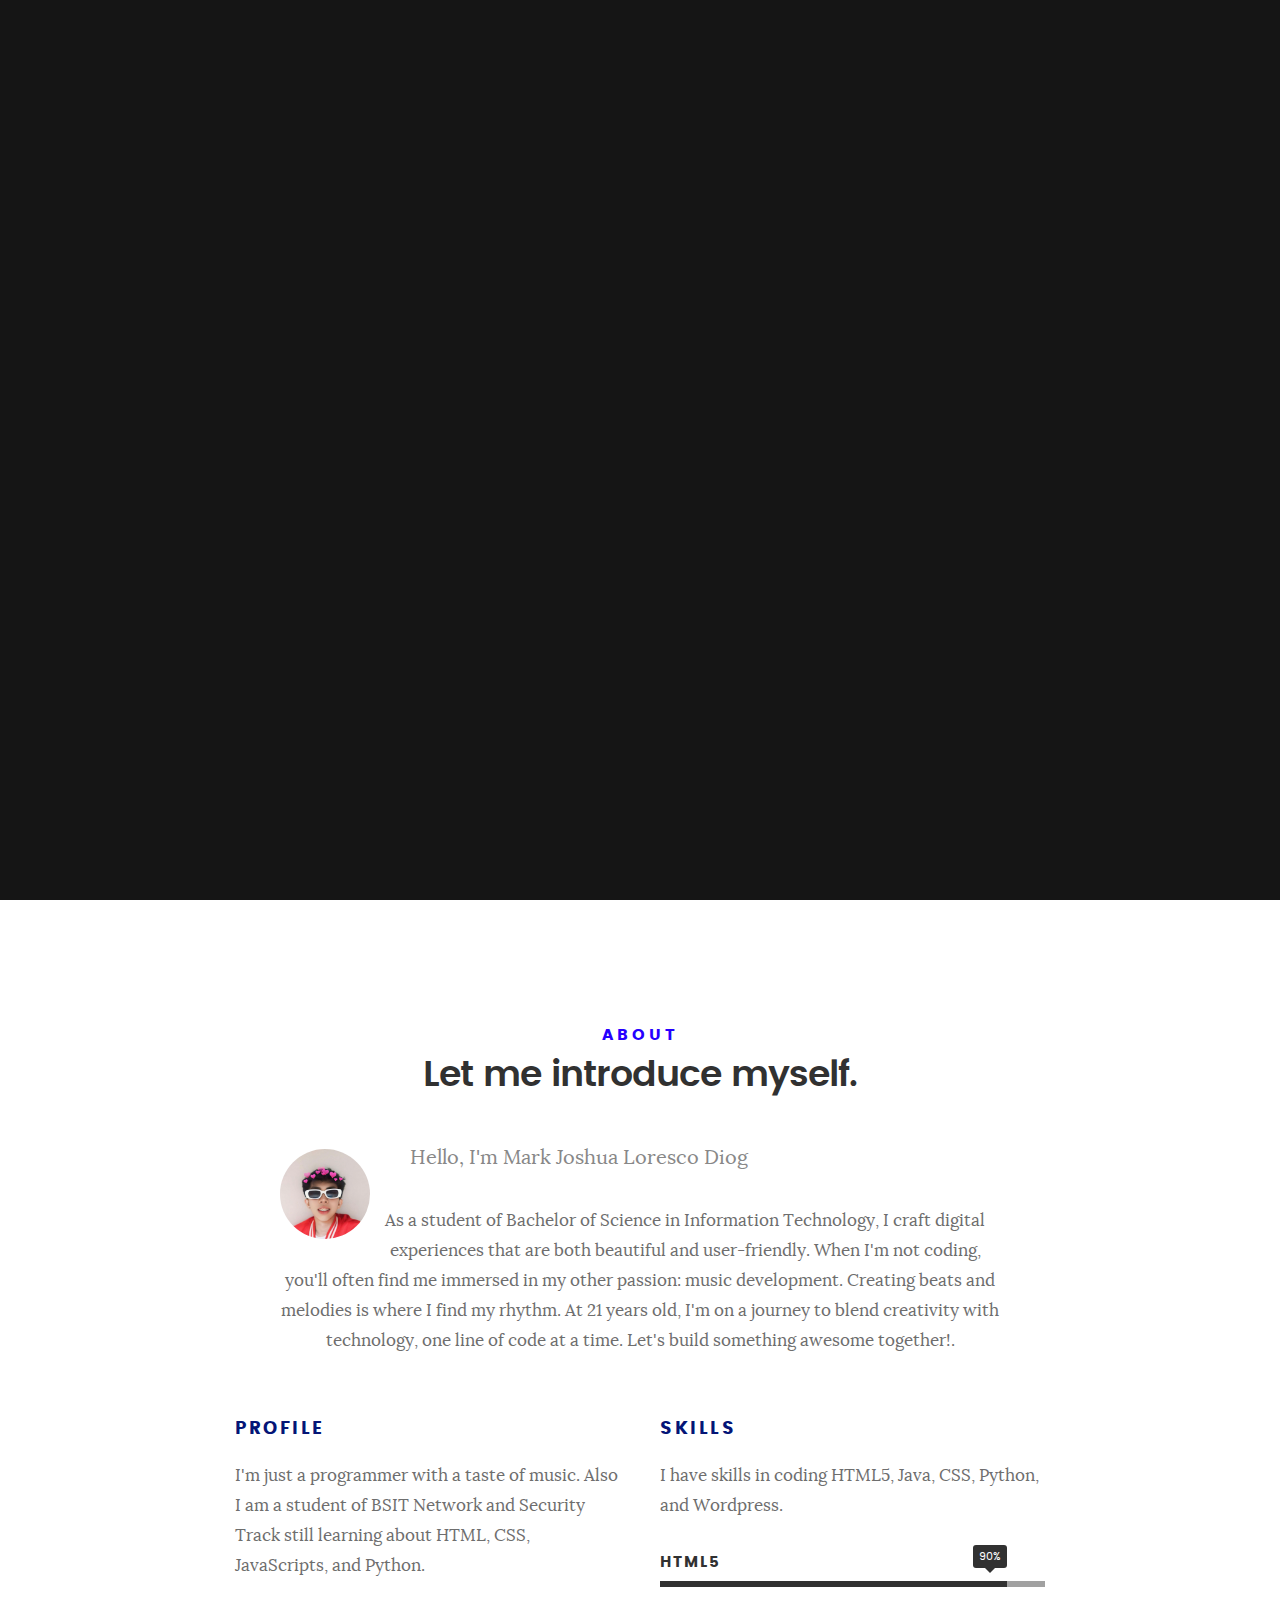
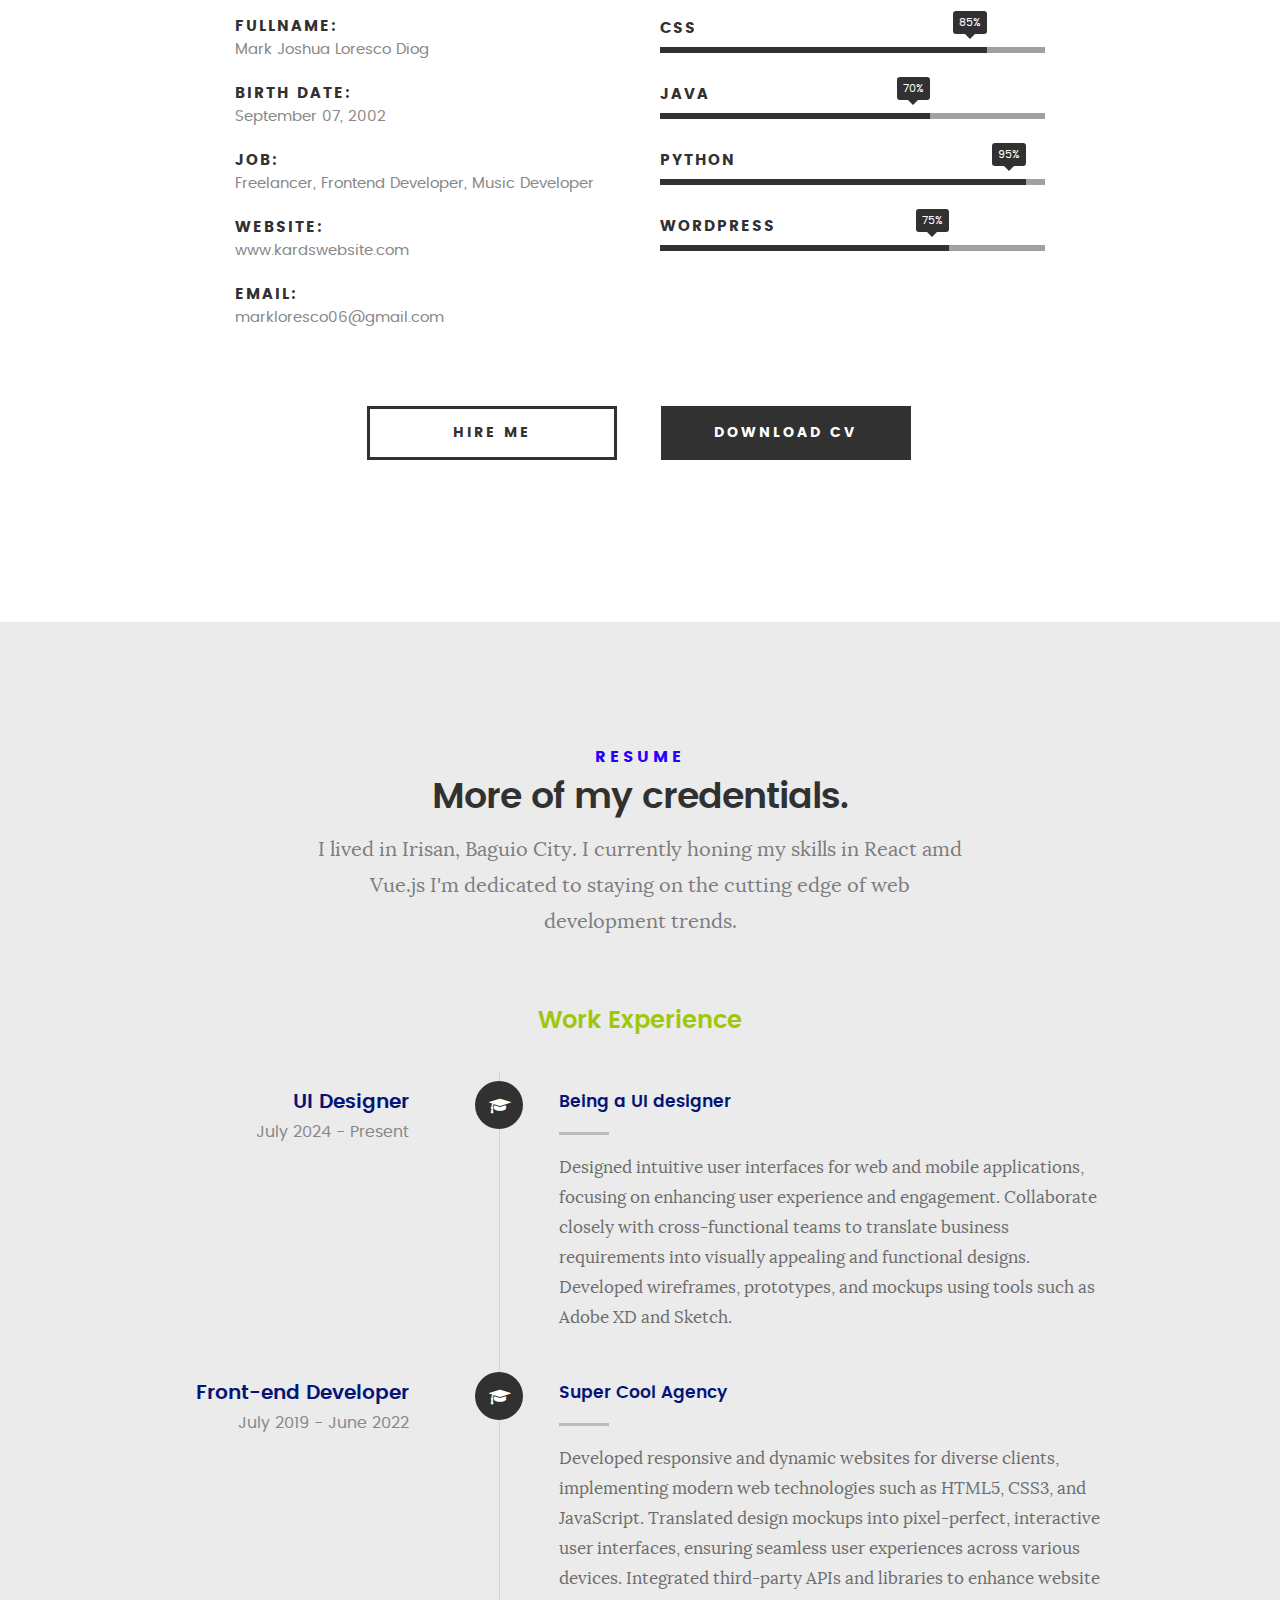
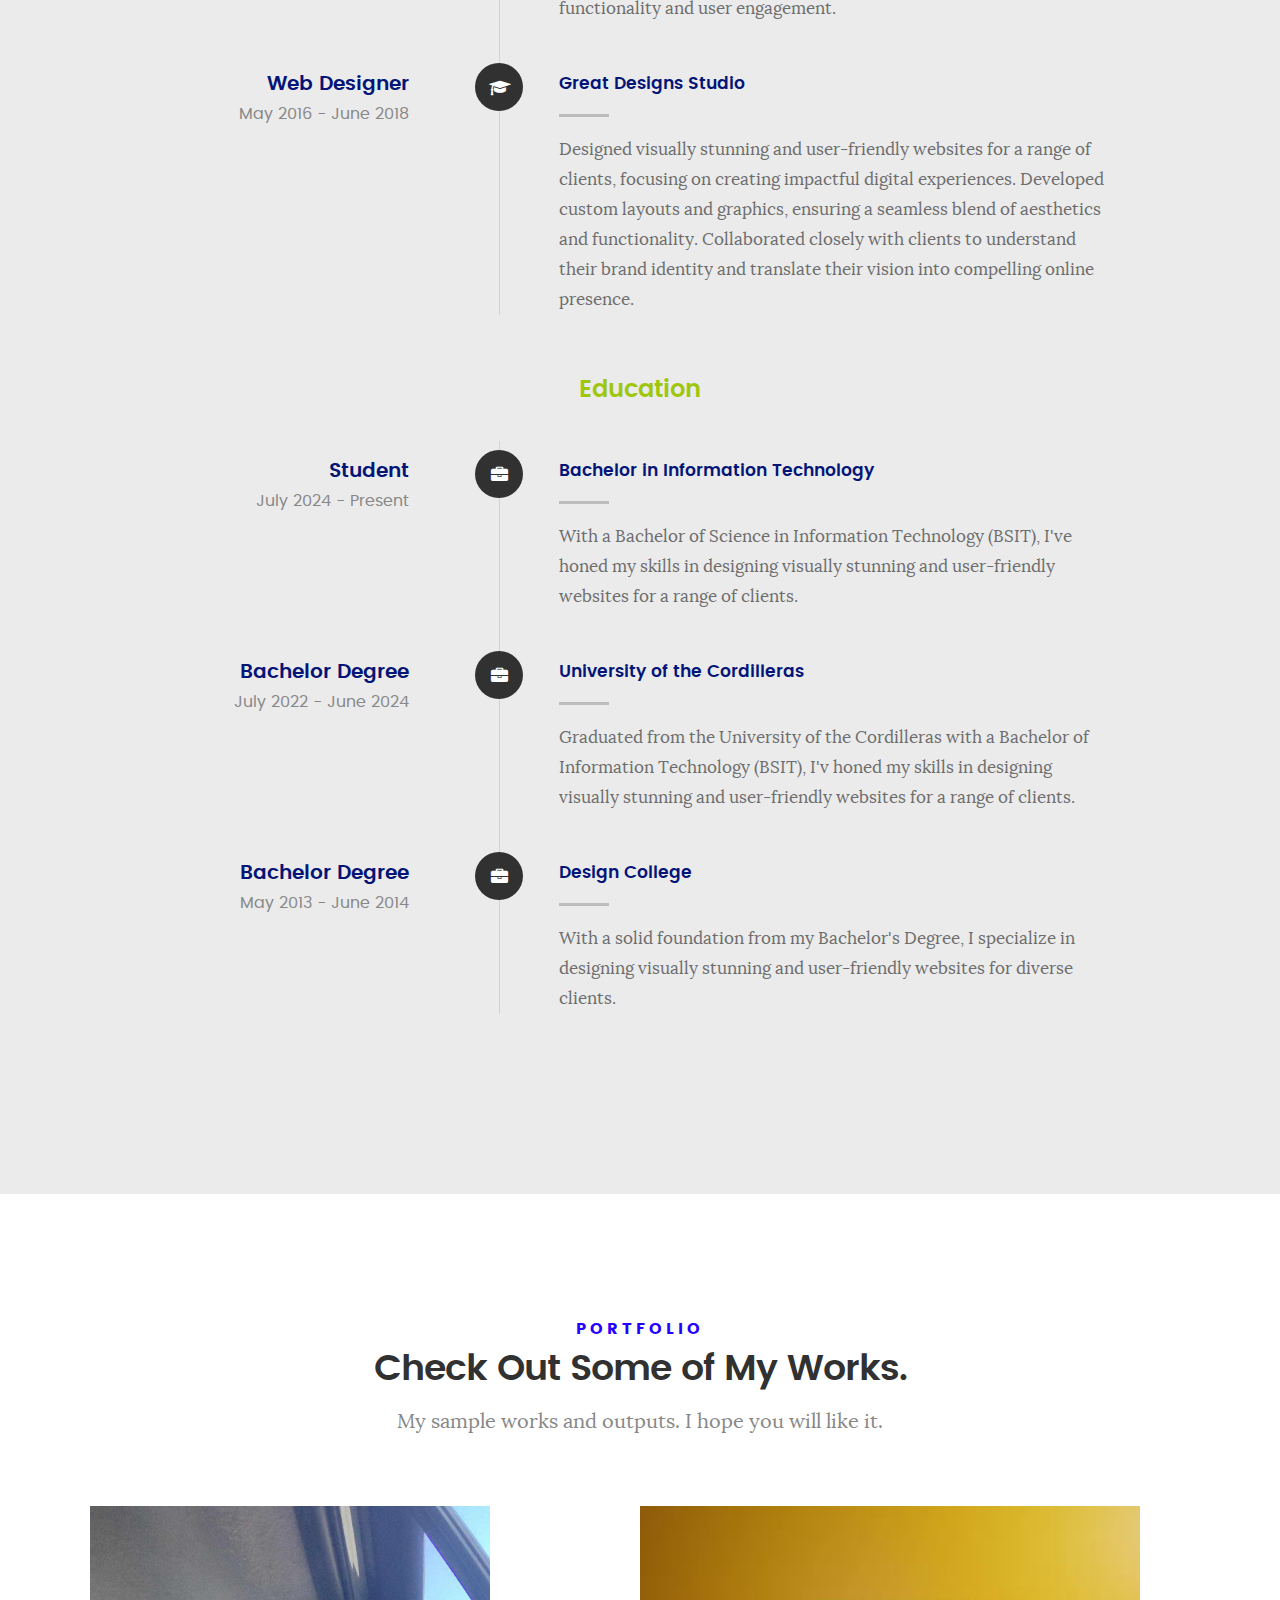
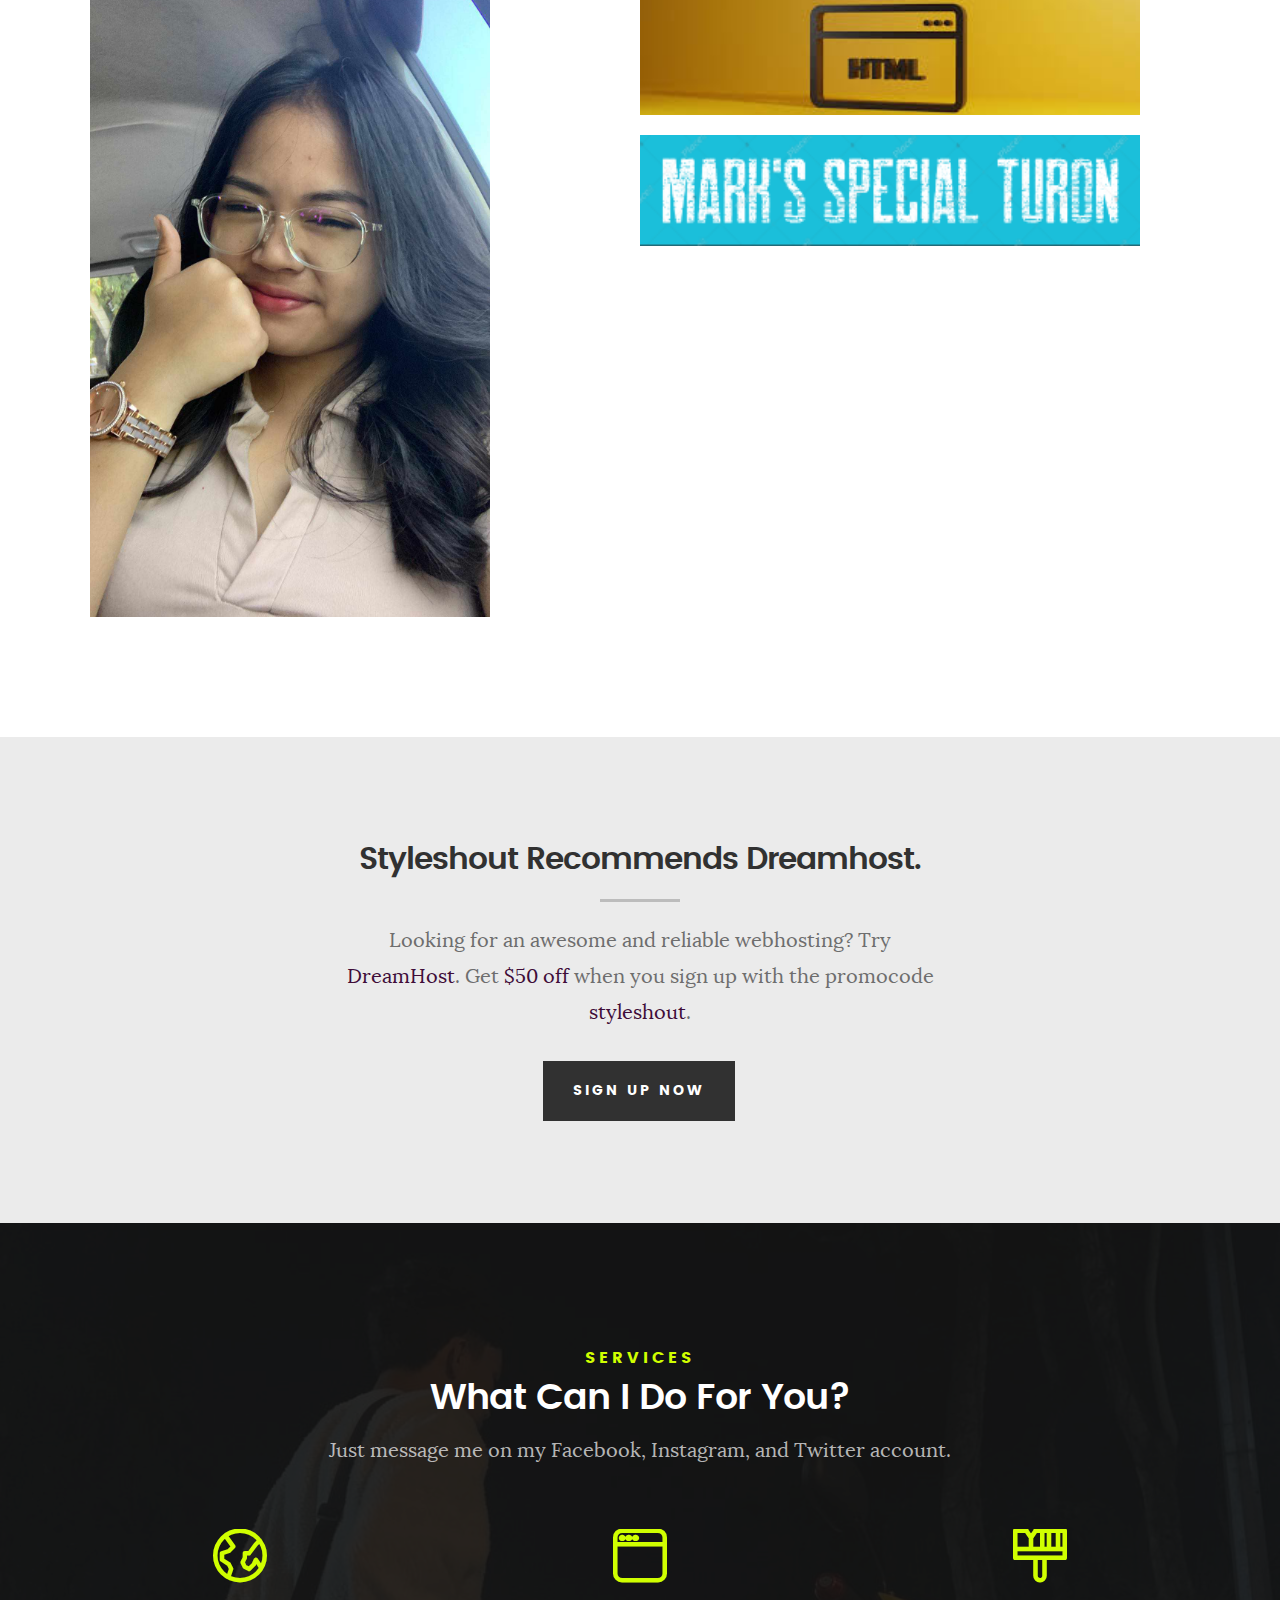
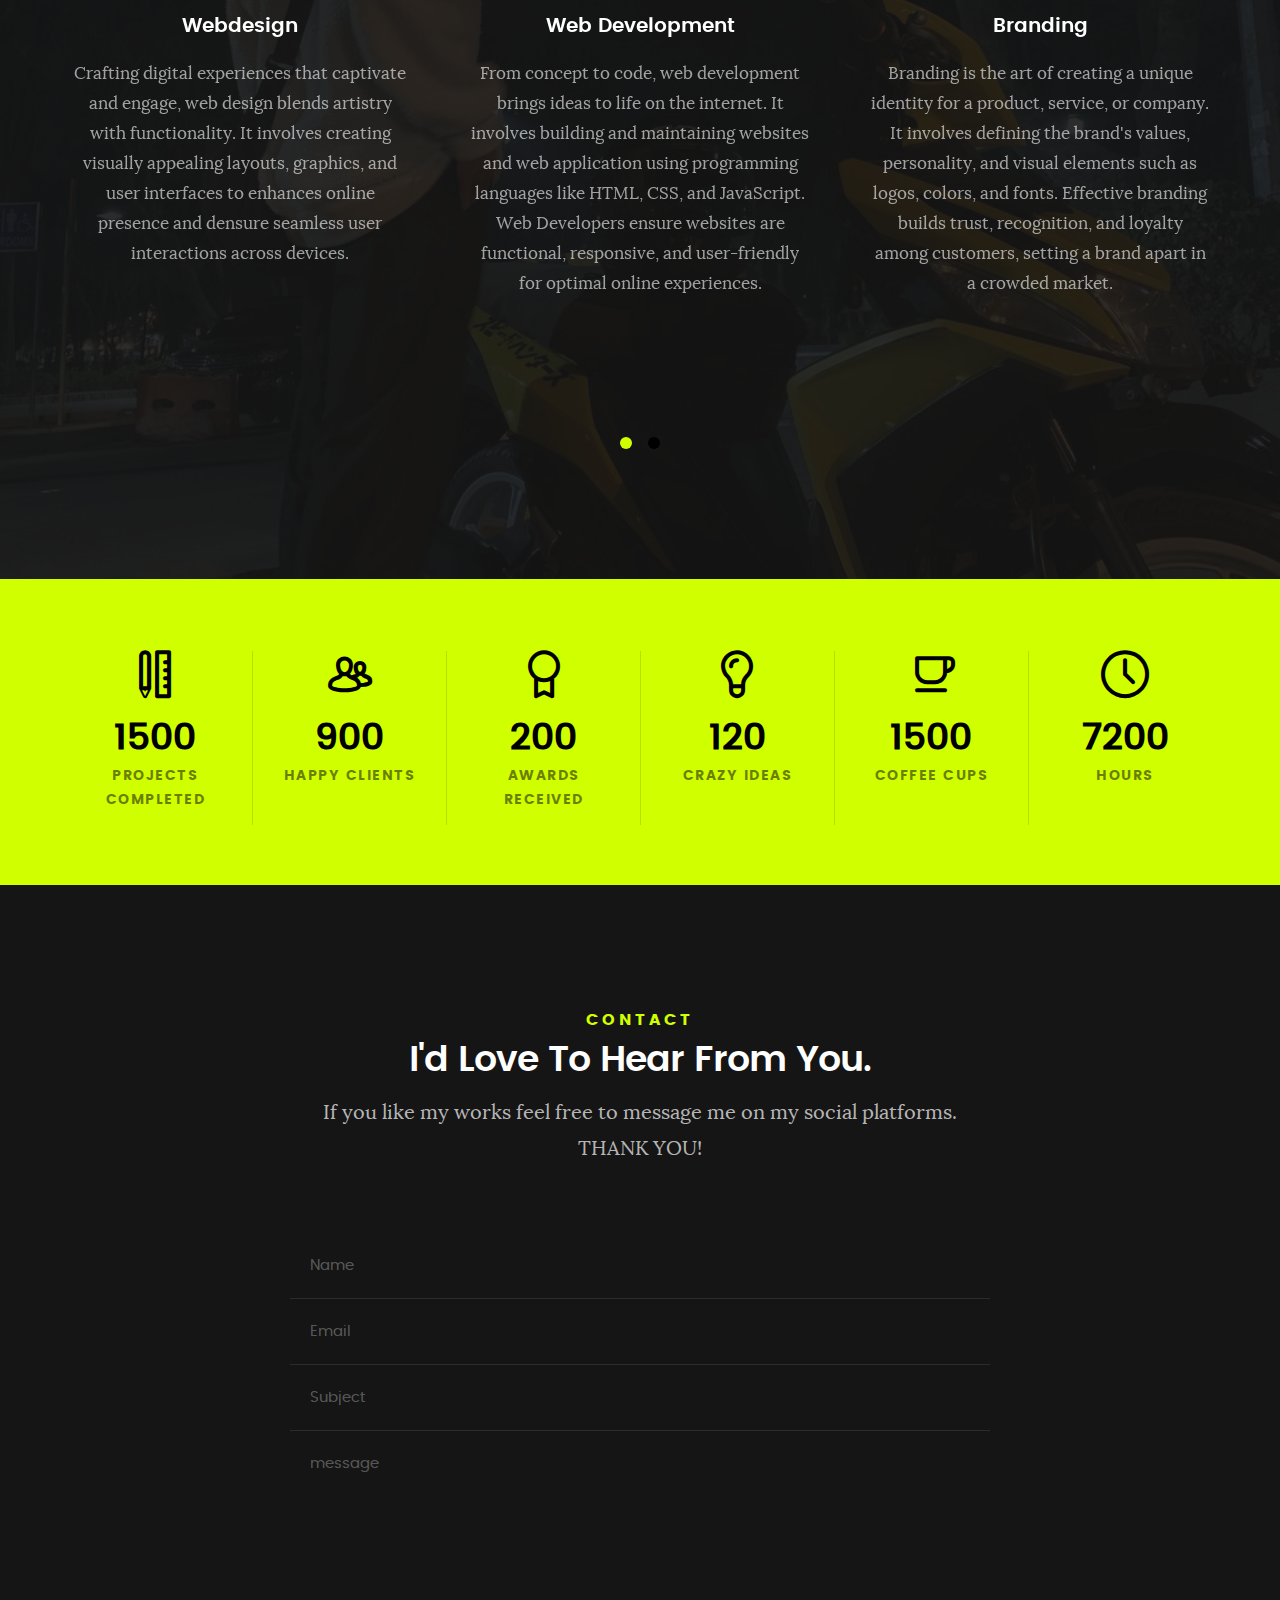
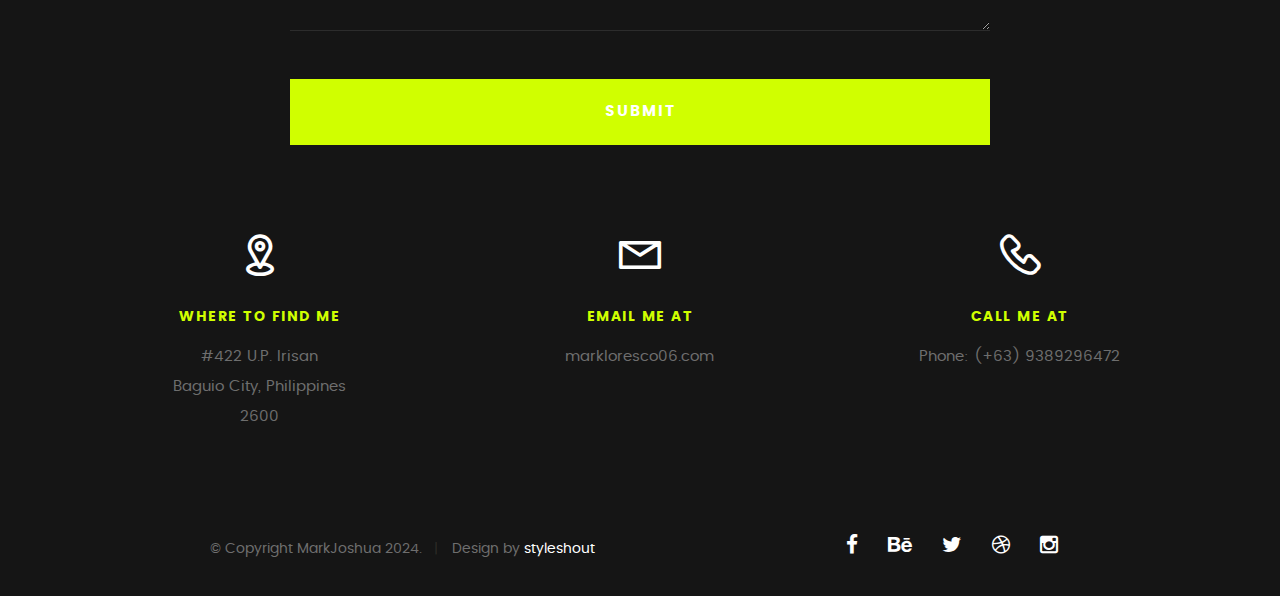
==== index.html @ c1052c38 "Final Project" ====
<!DOCTYPE html>
<!--[if IE 8 ]><html class="no-js oldie ie8" lang="en"> <![endif]-->
<!--[if IE 9 ]><html class="no-js oldie ie9" lang="en"> <![endif]-->
<!--[if (gte IE 9)|!(IE)]><!--><html class="no-js" lang="en"> <!--<![endif]-->
<head>

   <!--- basic page needs
   ================================================== -->
   <meta charset="utf-8">
	<title>Titulo</title>
	<meta name="description" content="">  
	<meta name="author" content="">

   <!-- mobile specific metas
   ================================================== -->
	<meta name="viewport" content="width=device-width, initial-scale=1, maximum-scale=1">

 	<!-- CSS
   ================================================== -->
   <link rel="stylesheet" href="css/base.css">  
   <link rel="stylesheet" href="css/main.css">
   <link rel="stylesheet" href="css/vendor.css">     

   <!-- script
   ================================================== -->   
	<script src="js/modernizr.js"></script>
	<script src="js/pace.min.js"></script>

   <!-- favicons
	================================================== -->
	<link rel="icon" type="image/png" href="favicon.png">

</head>

<body id="top">

	<!-- header 
   ================================================== -->
   <header>   	
   	<div class="row">

   		<div class="top-bar">
   			<a class="menu-toggle" href="#"><span>Menu</span></a>

	   		<div class="logo">
		         <a href="index.html">MarkOfficial </a>
		      </div>		      

		   	<nav id="main-nav-wrap">
					<ul class="main-navigation">
						<li class="current"><a class="smoothscroll"  href="#intro" title="">Home</a></li>
						<li><a class="smoothscroll"  href="#about" title="">About</a></li>
						<li><a class="smoothscroll"  href="#resume" title="">Resume</a></li>
						<li><a class="smoothscroll"  href="#portfolio" title="">Portfolio</a></li>
						<li><a class="smoothscroll"  href="#services" title="">Services</a></li>					
						<li><a class="smoothscroll"  href="#contact" title="">Contact</a></li>	
							
					</ul>
				</nav>    		
   		</div> <!-- /top-bar --> 
   		
   	</div> <!-- /row --> 		
   </header> <!-- /header -->

	<!-- intro section
   ================================================== -->
   <section id="intro">   

   	<div class="intro-overlay"></div>	

   	<div class="intro-content">
   		<div class="row">

   			<div class="col-twelve">

	   			<h5>Wazzup, World.</h5>
	   			<h1>I'm Mark Joshua Loresco Diog.</h1>

	   			<p class="intro-position">
	   				<span>Bachelor of Science in Information Technology</span>
	   				<span>Network and Security Track</span> 
					<span>Music Developer</span>
	   			</p>

	   			<a class="button stroke smoothscroll" href="#about" title="">More About Me</a>

	   		</div>  
   			
   		</div>   		 		
   	</div> <!-- /intro-content --> 

   	<ul class="intro-social">        
         <li><a href="#"><i class="fa fa-facebook"></i></a></li>
         <li><a href="#"><i class="fa fa-behance"></i></a></li>
         <li><a href="#"><i class="fa fa-twitter"></i></a></li>
         <li><a href="#"><i class="fa fa-dribbble"></i></a></li>
         <li><a href="#"><i class="fa fa-instagram"></i></a></li>
      </ul> <!-- /intro-social -->      	

   </section> <!-- /intro -->


   <!-- about section
   ================================================== -->
   <section id="about">  

   	<div class="row section-intro">
   		<div class="col-twelve">

   			<h5>About</h5>
   			<h1>Let me introduce myself.</h1>

   			<div class="intro-info">

   				<img src="images/portfolio/modals/MarkDiog.jpg" alt="MarkDiog">

   				<p class="lead">Hello, I'm Mark Joshua Loresco Diog
					<p>As a student of Bachelor of Science in Information Technology, I craft digital experiences that are both beautiful and user-friendly.
						When I'm not coding, you'll often find me immersed in my other passion: music development. Creating beats and melodies is where I find my rhythm.
						At 21 years old, I'm on a journey to blend creativity with technology, one line of code at a time.
						Let's build something awesome together!.

					</p>
				</p>
   			</div>   			

   		</div>   		
   	</div> <!-- /section-intro -->

   	<div class="row about-content">

   		<div class="col-six tab-full">

   			<h3>Profile</h3>
   			<p>I'm just a programmer with a taste of music. 
				Also I am a student of BSIT Network and Security Track 
				still learning about HTML, CSS, JavaScripts, and Python.</p>

   			<ul class="info-list">
   				<li>
   					<strong>Fullname:</strong>
   					<span>Mark Joshua Loresco Diog</span>
   				</li>
   				<li>
   					<strong>Birth Date:</strong>
   					<span>September 07, 2002</span>
   				</li>
   				<li>
   					<strong>Job:</strong>
   					<span>Freelancer, Frontend Developer, Music Developer</span>
   				</li>
   				<li>
   					<strong>Website:</strong>
   					<span>www.kardswebsite.com</span>
   				</li>
   				<li>
   					<strong>Email:</strong>
   					<span>markloresco06@gmail.com</span>
   				</li>

   			</ul> <!-- /info-list -->

   		</div>

   		<div class="col-six tab-full">

   			<h3>Skills</h3>
   			<p>I have skills in coding HTML5, Java, CSS, Python, and Wordpress.</p>

				<ul class="skill-bars">
				   <li>
				   	<div class="progress percent90"><span>90%</span></div>
				   	<strong>HTML5</strong>
				   </li>
				   <li>
				   	<div class="progress percent85"><span>85%</span></div>
				   	<strong>CSS</strong>
				   </li>
				   <li>
				   	<div class="progress percent70"><span>70%</span></div>
				   	<strong>Java</strong>
				   </li>
				   <li>
				   	<div class="progress percent95"><span>95%</span></div>
				   	<strong>Python</strong>
				   </li>
				   <li>

				   	<div class="progress percent75"><span>75%</span></div>
				   	<strong>Wordpress</strong>
				   </li>
      
				</ul> <!-- /skill-bars -->		

   		</div>

   	</div>

   	<div class="row button-section">
   		<div class="col-twelve">
   			<a href="#contact" title="Hire Me" class="button stroke smoothscroll">Hire Me</a>
   			<a href="#" title="Download CV" class="button button-primary">Download CV</a>
   		</div>   		
   	</div>

   </section> <!-- /process-->    


   <!-- resume Section
   ================================================== -->
	<section id="resume" class="grey-section">

		<div class="row section-intro">
   		<div class="col-twelve">

   			<h5>Resume</h5>
   			<h1>More of my credentials.</h1>

   			<p class="lead">I lived in Irisan, Baguio City. I currently honing my skills in React amd Vue.js I'm dedicated to staying on the cutting edge of web development trends.
				
			</p>

   		</div>   		
   	</div> <!-- /section-intro--> 

   	<div class="row resume-timeline">

   		<div class="col-twelve resume-header">

   			<h2>Work Experience</h2>

   		</div> <!-- /resume-header -->

   		<div class="col-twelve">

   			<div class="timeline-wrap">

   				<div class="timeline-block">

	   				<div class="timeline-ico">
	   					<i class="fa fa-graduation-cap"></i>
	   				</div>

	   				<div class="timeline-header">
	   					<h3>UI Designer</h3>
	   					<p>July 2024 - Present</p>
	   				</div>

	   				<div class="timeline-content">
	   					<h4>Being a UI designer</h4>
	   					<p>Designed intuitive user interfaces for web and mobile applications, focusing on enhancing user experience and engagement.
							Collaborate closely with cross-functional teams to translate business requirements into visually appealing and functional designs.
							Developed wireframes, prototypes, and mockups using tools such as Adobe XD and Sketch.
						</p>
	   				</div>

	   			</div> <!-- /timeline-block -->

	   			<div class="timeline-block">

	   				<div class="timeline-ico">
	   					<i class="fa fa-graduation-cap"></i>
	   				</div>

	   				<div class="timeline-header">
	   					<h3>Front-end Developer</h3>
	   					<p>July 2019 - June 2022</p>
	   				</div>

	   				<div class="timeline-content">
	   					<h4>Super Cool Agency</h4>
	   					<p>Developed responsive and dynamic websites for diverse clients, implementing modern web technologies such as HTML5, CSS3, and JavaScript.
							Translated design mockups into pixel-perfect, interactive user interfaces, ensuring seamless user experiences across various devices.
							Integrated third-party APIs and libraries to enhance website functionality and user engagement.
						</p>
	   				</div>

	   			</div> <!-- /timeline-block -->

	   			<div class="timeline-block">

	   				<div class="timeline-ico">
	   					<i class="fa fa-graduation-cap"></i>
	   				</div>

	   				<div class="timeline-header">
	   					<h3>Web Designer</h3>
	   					<p>May 2016 - June 2018</p>
	   				</div>

	   				<div class="timeline-content">
	   					<h4>Great Designs Studio</h4>
	   					<p>Designed visually stunning and user-friendly websites for a range of clients, focusing on creating impactful digital experiences.
							Developed custom layouts and graphics, ensuring a seamless blend of aesthetics and functionality.
							Collaborated closely with clients to understand their brand identity and translate their vision into compelling online presence.
						</p>
	   				</div>

	   			</div> <!-- /timeline-block -->

   			</div> <!-- /timeline-wrap -->   			

   		</div> <!-- /col-twelve -->
   		
   	</div> <!-- /resume-timeline -->
   	
   	<div class="row resume-timeline">

   		<div class="col-twelve resume-header">

   			<h2>Education</h2>

   		</div> <!-- /resume-header -->

   		<div class="col-twelve">

   			<div class="timeline-wrap">

   				<div class="timeline-block">

	   				<div class="timeline-ico">
	   					<i class="fa fa-briefcase"></i>
	   				</div>

	   				<div class="timeline-header">
	   					<h3>Student</h3>
	   					<p>July 2024 - Present</p>
	   				</div>

	   				<div class="timeline-content">
	   					<h4>Bachelor in Information Technology</h4>
	   					<p>With a Bachelor of Science in Information Technology (BSIT), I've honed my skills in designing visually stunning and user-friendly websites for a range of clients.
						</p>
	   				</div>

	   			</div> <!-- /timeline-block -->

	   			<div class="timeline-block">

	   				<div class="timeline-ico">
	   					<i class="fa fa-briefcase"></i>
	   				</div>

	   				<div class="timeline-header">
	   					<h3>Bachelor Degree</h3>
	   					<p>July 2022 - June 2024</p>
	   				</div>

	   				<div class="timeline-content">
	   					<h4>University of the Cordilleras</h4>
	   					<p>Graduated from the University of the Cordilleras with a Bachelor of Information Technology (BSIT), I'v honed my skills in designing visually stunning and user-friendly websites for a range of clients.</p>
	   				</div>

	   			</div> <!-- /timeline-block -->

	   			<div class="timeline-block">

	   				<div class="timeline-ico">
	   					<i class="fa fa-briefcase"></i>
	   				</div>

	   				<div class="timeline-header">
	   					<h3>Bachelor Degree</h3>
	   					<p>May 2013 - June 2014</p>
	   				</div>

	   				<div class="timeline-content">
	   					<h4>Design College</h4>
	   					<p>With a solid foundation from my Bachelor's Degree, I specialize in designing visually stunning and user-friendly websites for diverse clients.</p>
	   				</div>

	   			</div> <!-- /timeline-block -->

   			</div> <!-- /timeline-wrap -->   			

   		</div> <!-- /col-twelve -->
   		
   	</div> <!-- /resume-timeline -->
		
	</section> <!-- /features -->


	<!-- Portfolio Section
   ================================================== -->
	<section id="portfolio">

		<div class="row section-intro">
   		<div class="col-twelve">

   			<h5>Portfolio</h5>
   			<h1>Check Out Some of My Works.</h1>

   			<p class="lead">My sample works and outputs. I hope you will like it.</p>

   		</div>   		
   	</div> <!-- /section-intro--> 

   	<div class="row portfolio-content">

   		<div class="col-twelve">

   			<!-- portfolio-wrapper -->
	         <div id="folio-wrapper" class="block-1-2 block-mob-full stack">

	         	<div class="bgrid folio-item">
	               <div class="item-wrap">
	               	<img src="images/portfolio/modals/kiah.jpg" width="400" height="500" alt="Liberty">
	                  <a href="#modal-01" class="overlay">	                  	           
	                     <div class="folio-item-table">
	                     	<div class="folio-item-cell">
		     					       <h3 class="folio-title">Tribute Page</h3>	     					    
		     					    	 <span class="folio-types">
		     					       	  Web Application
		     					       </span>
		     					   </div>	                      	
	                     </div>                    
	                  </a>
	               </div>	               
	        		</div> <!-- /folio-item -->

	        		<div class="bgrid folio-item">
	               <div class="item-wrap">
	               	<img src="images/portfolio/modals/images.jpg" width="500" alt="Shutterbug">
	               	<a href="#modal-02" class="overlay">              		                  
	                     <div class="folio-item-table">
	                     	<div class="folio-item-cell">
	                     		<h3 class="folio-title">TechDoc</h3>	     					    
		     					    	<span class="folio-types">
		     					       	  Web Application
		     					      </span>		     		
		     					   </div> 	                      	
	                     </div>                    
	                  </a>
	               </div>
	        		</div> <!-- /folio-item -->

	            <div class="bgrid folio-item">
	               <div class="item-wrap">
					<h1></h1>
					<h2></h2>
					<h3></h3>
	               	<img src="images/portfolio/modals/Turon.png" width="500" height="400" alt="Clouds">
	                  <a href="#modal-03" class="overlay">             		                  
	                     <div class="folio-item-table">
	                     	<div class="folio-item-cell">
	                     		<h3 class="folio-title">Product Landing Page</h3>	     					    
		     					    	<span class="folio-types">
		     					       	  Web Development
		     					      </span>		     		
		     					   </div> 	                      	
	                     </div>                    
	                  </a>
	               </div>
	        		</div> <!-- /folio-item -->

	             

	            <!-- modal popups - begin
	            ============================================================= -->
	            <div id="modal-01" class="popup-modal slider mfp-hide">	

				     	<div class="media">
				     		<img src="images/portfolio/modals/kiah.jpg" alt="" />
				     	</div>      	

					   <div class="description-box">
					      <h4>Tribute Page</h4>		      
					      <p>The Tribute Page that I created.</p>

					      <div class="categories">Web Development</div>			               
					   </div>

			         <div class="link-box">
			            <a href="tribute.html">Details</a>
					      <a href="#" class="popup-modal-dismiss">Close</a>
			         </div>		      

				   </div> <!-- /modal-01 -->

				   <div id="modal-02" class="popup-modal slider mfp-hide">	

				     	<div class="media">
				     		<img src="images/portfolio/modals/images.jpg" width="550" height="500" alt="" />
				     	</div>      	

					   <div class="description-box">
					      <h4>TechDoc</h4>		      
					      <p>TechDoc Page that I created.</p>

					      <div class="categories">Web Development</div>			               
					   </div>

			         <div class="link-box">
			            <a href="index1.html">Details</a>
					      <a href="#" class="popup-modal-dismiss">Close</a>
			         </div>		      

				   </div> <!-- /modal-02 -->

				   <div id="modal-03" class="popup-modal slider mfp-hide">	

				     	<div class="media">
				     		<img src="images/portfolio/modals/Turon.png" width="550" alt="" />
				     	</div>      	

					   <div class="description-box">
					      <h4>Product Landing Page</h4>		      
					      <p>Product Landing Page that I made. Enjoyyy!</p>

					      <div class="categories">Web Design</div>			               
					   </div>

			         <div class="link-box">
			            <a href="index2.html">Details</a>
					      <a href="#" class="popup-modal-dismiss">Close</a>
			         </div>		      

				   


				   <!-- modal popups - end
	            ============================================================= -->

	         </div> <!-- /portfolio-wrapper --> 

   		</div>  <!-- /twelve -->   

   	</div> <!-- /portfolio-content --> 
		
	</section> <!-- /portfolio --> 


	<!-- CTA Section
   ================================================== -->
	<section id="cta" class="grey-section">

   	<div class="row cta-content">

   		<div class="col-twelve section-ads">  

	     		<h2 class="h01"><a href="http://www.dreamhost.com/r.cgi?287326|STYLESHOUT">Styleshout Recommends Dreamhost.</a></h2>

		      <p class="lead">
		      Looking for an awesome and reliable webhosting? Try <a href="http://www.dreamhost.com/r.cgi?287326|STYLESHOUT"><span>DreamHost</span></a>.
				Get <span>$50 off</span> when you sign up with the promocode <span>styleshout</span>. 
				<!-- Simply type	the promocode in the box labeled “Promo Code” when placing your order. -->	
				</p>

				<div class="action">
			      <a class="button button-primary large" href="http://www.dreamhost.com/r.cgi?287326|STYLESHOUT">Sign Up Now</a>
		      </div>		     	

   		</div>

   	</div> <!-- /cta-content -->

   </section> <!-- /cta --> 

	
	<!-- services Section
   ================================================== -->
	<section id="services">

		<div class="overlay"></div>

		<div class="row section-intro">
   		<div class="col-twelve">

   			<h5>Services</h5>
   			<h1>What Can I Do For You?</h1>

   			<p class="lead">Just message me on my Facebook, Instagram, and Twitter account.</p>

   		</div>   		
   	</div> <!-- /section-intro -->

   	<div class="row services-content">

   		<div id="owl-slider" class="owl-carousel services-list">

	      	<div class="service">	

	      		<span class="icon"><i class="icon-earth"></i></span>            

	            <div class="service-content">	

	            	 <h3>Webdesign</h3>

		            <p class="desc">Crafting digital experiences that captivate and engage, web design blends artistry with functionality. It involves creating visually appealing layouts, graphics, and user interfaces to enhances online presence and densure seamless user interactions across devices.
	         		</p>
	         		
	         	</div> 	         	 

				</div> <!-- /service -->

				<div class="service">	

					<span class="icon"><i class="icon-window"></i></span>                          

	            <div class="service-content">	

	            	<h3>Web Development</h3>  

		            <p class="desc">From concept to code, web development brings ideas to life on the internet. It involves building and maintaining websites and web application using programming languages like HTML, CSS, and JavaScript. Web Developers ensure websites are functional, responsive, and user-friendly
						for optimal online experiences.
	         		</p>

	            </div>	                          

			   </div> <!-- /service -->

			   <div class="service">

			   	<span class="icon"><i class="icon-paint-brush"></i></span>		            

	            <div class="service-content">

	            	<h3>Branding</h3>

		            <p class="desc">Branding is the art of creating a unique identity for a product, service, or company. It involves defining the brand's values, personality, and visual elements such as logos, colors, and fonts. Effective branding builds trust, recognition, and loyalty among customers, setting a brand apart in a crowded market.
	        			</p> 

	            </div> 	            	               

			   </div> <!-- /service -->

				<div class="service">

					<span class="icon"><i class="icon-toggles"></i></span>	              

	            <div class="service-content">

	            	<h3>UI/UX Design</h3>

		            <p class="desc">UI (User Interface) and UX (User Experience) design focuses on creating seamless and enjoyable interactios between users ans digital products. UI design deals with the visual aspects, such as layouts, colors, and typography, while UX design involves understanding
						user behaviors to ensure to ensure intuitive and user-friendly experiences. Together, they aim to delight users and achieve business goals.
	         		</p> 
	         		
	            </div>                

				</div> <!-- /service -->

			   <div class="service">

			   	<span class="icon"><i class="icon-image"></i></span>	            

	            <div class="service-content">

	            	<h3>Graphics Design</h3>

		            <p class="desc">Graphics design is that art of visual communication through images, typography, and illustrations. It involves creating visually appealing elements for various purposes, such as branding, advertising, and digital media.
						Graphics designers use their creativity and technical skills to convey messages, evoke emotions, and enhance the visual identity of projects.
	        			</p> 

	            </div>	               

			   </div> <!-- /service -->

			   <div class="service">

			   	<span class="icon"><i class="icon-chat"></i></span>	   	           

	            <div class="service-content">

	            	 <h3>Consultancy</h3>

		            <p class="desc">Consultancy involves providing expert and guidance to individuals or organanizations in a particular field. Consultants leverage their knowledge, experience, and insights to solve problems, improve processes, and achieve goals. Whether in business strategy, technology, marketing,
						or other areas, consultancy aims to offer valuable insights and recommendations to drive success.
	        			</p> 
	        			
	            </div>	               

			   </div> <!-- /service -->

	      </div> <!-- /services-list -->
   		
   	</div> <!-- /services-content -->
		
	</section> <!-- /services -->	


	<!-- stats Section
   ================================================== -->
	<section id="stats" class="count-up">

		<div class="row">
			<div class="col-twelve">

				<div class="block-1-6 block-s-1-3 block-tab-1-2 block-mob-full stats-list">

					<div class="bgrid stat">

						<div class="icon-part">
							<i class="icon-pencil-ruler"></i>
						</div>

						<h3 class="stat-count">
							1500
						</h3>

						<h5 class="stat-title">
							Projects Completed
						</h5>

					</div> <!-- /stat -->					

					<div class="bgrid stat">

						<div class="icon-part">
							<i class="icon-users"></i>
						</div>

						<h3 class="stat-count">
							900
						</h3>

						<h5 class="stat-title">
							Happy Clients
						</h5>

					</div> <!-- /stat -->

					<div class="bgrid stat">

						<div class="icon-part">
							<i class="icon-badge"></i>
						</div>

						<h3 class="stat-count">
							200
						</h3>

						<h5 class="stat-title">
							Awards Received
						</h5>

					</div> <!-- /stat -->									

					<div class="bgrid stat">

						<div class="icon-part">
							<i class="icon-light-bulb"></i>
						</div>

						<h3 class="stat-count">
							120
						</h3>

						<h5 class="stat-title">
							Crazy Ideas
						</h5>

					</div> <!-- /stat -->

					<div class="bgrid stat">

						<div class="icon-part">
							<i class="icon-cup"></i>
						</div>

						<h3 class="stat-count">
							1500
						</h3>

						<h5 class="stat-title">
							Coffee Cups
						</h5>

					</div> <!-- /stat -->

					<div class="bgrid stat">

						<div class="icon-part">
							<i class="icon-clock"></i>
						</div>

						<h3 class="stat-count">
							7200
						</h3>

						<h5 class="stat-title">
							Hours
						</h5>

					</div> <!-- /stat -->

				</div> <!-- /stats-list -->

			</div> <!-- /twelve -->
		</div> <!-- /row -->

	</section> <!-- /stats -->

	
   <!-- contact
   ================================================== -->
	<section id="contact">

		<div class="row section-intro">
   		<div class="col-twelve">

   			<h5>Contact</h5>
   			<h1>I'd Love To Hear From You.</h1>

   			<p class="lead">If you like my works feel free to message me on my social platforms. THANK YOU!</p>

   		</div> 
   	</div> <!-- /section-intro -->

   	<div class="row contact-form">

   		<div class="col-twelve">

            <!-- form -->
            <form name="contactForm" id="contactForm" method="post" action="">
      			<fieldset>

                  <div class="form-field">
 						   <input name="contactName" type="text" id="contactName" placeholder="Name" value="" minlength="2" required="">
                  </div>
                  <div class="form-field">
	      			   <input name="contactEmail" type="email" id="contactEmail" placeholder="Email" value="" required="">
	               </div>
                  <div class="form-field">
	     				   <input name="contactSubject" type="text" id="contactSubject" placeholder="Subject" value="">
	               </div>                       
                  <div class="form-field">
	                 	<textarea name="contactMessage" id="contactMessage" placeholder="message" rows="10" cols="50" required=""></textarea>
	               </div>                      
                 <div class="form-field">
                     <button class="submitform">Submit</button>
                     <div id="submit-loader">
                        <div class="text-loader">Sending...</div>                             
       				      <div class="s-loader">
								  	<div class="bounce1"></div>
								  	<div class="bounce2"></div>
								  	<div class="bounce3"></div>
								</div>
							</div>
                  </div>

      			</fieldset>
      		</form> <!-- Form End -->

            <!-- contact-warning -->
            <div id="message-warning">            	
            </div>            
            <!-- contact-success -->
      		<div id="message-success">
               <i class="fa fa-check"></i>Your message was sent, thank you!<br>
      		</div>

         </div> <!-- /col-twelve -->
   		
   	</div> <!-- /contact-form -->

   	<div class="row contact-info">

   		<div class="col-four tab-full">

   			<div class="icon">
   				<i class="icon-pin"></i>
   			</div>

   			<h5>Where to find me</h5>

   			<p>
            #422 U.P. Irisan<br>
            Baguio City, Philippines<br>
            2600
            </p>

   		</div>

   		<div class="col-four tab-full collapse">

   			<div class="icon">
   				<i class="icon-mail"></i>
   			</div>

   			<h5>Email Me At</h5>

   			<p>markloresco06.com<br>
			   			     
			   </p>

   		</div>

   		<div class="col-four tab-full">

   			<div class="icon">
   				<i class="icon-phone"></i>
   			</div>

   			<h5>Call Me At</h5>

   			<p>Phone: (+63) 9389296472<br>
			   	<br>
			     	
			   </p>

   		</div>
   		
   	</div> <!-- /contact-info -->
		
	</section> <!-- /contact -->


   <!-- footer
   ================================================== -->

   <footer>
     	<div class="row">

     		<div class="col-six tab-full pull-right social">

     			<ul class="footer-social">        
			      <li><a href="#"><i class="fa fa-facebook"></i></a></li>
			      <li><a href="#"><i class="fa fa-behance"></i></a></li>
			      <li><a href="#"><i class="fa fa-twitter"></i></a></li>
			      <li><a href="#"><i class="fa fa-dribbble"></i></a></li>
			      <li><a href="#"><i class="fa fa-instagram"></i></a></li>
			   </ul> 
	      		
	      </div>

      	<div class="col-six tab-full">
	      	<div class="copyright">
		        	<span>© Copyright MarkJoshua 2024.</span> 
		        	<span>Design by <a href="http://www.styleshout.com/">styleshout</a></span>	         	
		         </div>		                  
	      	</div>

	      	<div id="go-top">
		         <a class="smoothscroll" title="Back to Top" href="#top"><i class="fa fa-long-arrow-up"></i></a>
		      </div>

      	</div> <!-- /row -->     	
   </footer>  

   <div id="preloader"> 
    	<div id="loader"></div>
   </div> 

   <!-- Java Script
   ================================================== --> 
   <script src="js/jquery-2.1.3.min.js"></script>
   <script src="js/plugins.js"></script>
   <script src="js/main.js"></script>

</body>

</html>
---- css/base.css ----
/**
 * =================================================================== 
 *
 *  Kards v1.0 Base Stylesheet
 *  url: styleshout.com
 *  03-01-2016
 *  ------------------------------------------------------------------
 *  TOC:
 *  01. reset
 *  02. basic/base setup styles
 *  03. grid
 *  04. MISC
 *
 * =================================================================== 
 */

/** 
 * ===================================================================
 * 01. reset - normalize.css v3.0.2 | MIT License | git.io/normalize
 *
 * ------------------------------------------------------------------- 
 */
html {
	font-family: sans-serif;
	-ms-text-size-adjust: 100%;
	-webkit-text-size-adjust: 100%;
}

body {
	margin: 0;
}

article,
aside,
details,
figcaption,
figure,
footer,
header,
hgroup,
main,
menu,
nav,
section,
summary {
	display: block;
}

audio,
canvas,
progress,
video {
	display: inline-block;
	vertical-align: baseline;
}

audio:not([controls]) {
	display: none;
	height: 0;
}

[hidden],
template {
	display: none;
}

a {
	background: transparent;
}

a:active,
a:hover {
	outline: 0;
}

abbr[title] {
	border-bottom: 1px dotted;
}

b,
strong {
	font-weight: bold;
}

dfn {
	font-style: italic;
}

h1 {
	font-size: 2em;
	margin: 0.67em 0;
}

mark {
	background: #ff0;
	color: #000;
}

small {
	font-size: 80%;
}

sub,
sup {
	font-size: 75%;
	line-height: 0;
	position: relative;
	vertical-align: baseline;
}

sup {
	top: -0.5em;
}

sub {
	bottom: -0.25em;
}

img {
	border: 0;
}

svg:not(:root) {
	overflow: hidden;
}

figure {
	margin: 1em 40px;
}

hr {
	-moz-box-sizing: content-box;
	box-sizing: content-box;
	height: 0;
}

pre {
	overflow: auto;
}

code,
kbd,
pre,
samp {
	font-family: monospace, monospace;
	font-size: 1em;
}

button,
input,
optgroup,
select,
textarea {
	color: inherit;
	font: inherit;
	margin: 0;
}

button {
	overflow: visible;
}

button,
select {
	text-transform: none;
}

button,
html input[type="button"],
input[type="reset"],
input[type="submit"] {
	-webkit-appearance: button;
	cursor: pointer;
}

button[disabled],
html input[disabled] {
	cursor: default;
}

button::-moz-focus-inner,
input::-moz-focus-inner {
	border: 0;
	padding: 0;
}

input {
	line-height: normal;
}

input[type="checkbox"],
input[type="radio"] {
	box-sizing: border-box;
	padding: 0;
}

input[type="number"]::-webkit-inner-spin-button,
input[type="number"]::-webkit-outer-spin-button {
	height: auto;
}

input[type="search"] {
	-webkit-appearance: textfield;
	-moz-box-sizing: content-box;
	-webkit-box-sizing: content-box;
	box-sizing: content-box;
}

input[type="search"]::-webkit-search-cancel-button,
input[type="search"]::-webkit-search-decoration {
	-webkit-appearance: none;
}

fieldset {
	border: 1px solid #c0c0c0;
	margin: 0 2px;
	padding: 0.35em 0.625em 0.75em;
}

legend {
	border: 0;
	padding: 0;
}

textarea {
	overflow: auto;
}

optgroup {
	font-weight: bold;
}

table {
	border-collapse: collapse;
	border-spacing: 0;
}

td,
th {
	padding: 0;
}

/** 
 * ===================================================================
 * 02. basic/base setup styles - (_basic.scss)
 *
 * ------------------------------------------------------------------- 
 */
html {
	font-size: 62.5%;
	box-sizing: border-box;
}

*,
*::before,
*::after {
	box-sizing: inherit;
}

body {
	font-weight: normal;
	line-height: 1;
	text-rendering: optimizeLegibility;
	word-wrap: break-word;
	-webkit-overflow-scrolling: touch;
	-webkit-text-size-adjust: none;
}

body,
input,
button {
	-moz-osx-font-smoothing: grayscale;
	-webkit-font-smoothing: antialiased;
}

/**
 * Media - (_basic.scss)
 * ------------------------------------------------------------------- 
 */
img,
video {
	max-width: 100%;
	height: auto;
}

/**
 * Typography resets - (_basic.scss)
 * ------------------------------------------------------------------- 
 */
div,
dl,
dt,
dd,
ul,
ol,
li,
h1,
h2,
h3,
h4,
h5,
h6,
pre,
form,
p,
blockquote,
th,
td {
	margin: 0;
	padding: 0;
}

h1,
h2,
h3,
h4,
h5,
h6 {
	-webkit-font-variant-ligatures: common-ligatures;
	-moz-font-variant-ligatures: common-ligatures;
	font-variant-ligatures: common-ligatures;
	text-rendering: optimizeLegibility;
}

em,
i {
	font-style: italic;
	line-height: inherit;
}

strong,
b {
	font-weight: bold;
	line-height: inherit;
}

small {
	font-size: 60%;
	line-height: inherit;
}

ol,
ul {
	list-style: none;
}

li {
	display: block;
}

/**
 * links - (_basic.scss)
 * ------------------------------------------------------------------- 
 */
a {
	text-decoration: none;
	line-height: inherit;
}

a img {
	border: none;
}

/**
 * inputs - (_basic.scss)
 * ------------------------------------------------------------------- 
 */
fieldset {
	margin: 0;
	padding: 0;
}

input[type="email"],
input[type="number"],
input[type="search"],
input[type="text"],
input[type="tel"],
input[type="url"],
input[type="password"],
textarea {
	-webkit-appearance: none;
	-moz-appearance: none;
	-ms-appearance: none;
	-o-appearance: none;
	appearance: none;
}

/** 
 * ===================================================================
 * 03. grid - (_grid.scss)
 *
 * ------------------------------------------------------------------- 
 */
.row {
	width: 94%;
	max-width: 1140px;
	margin: 0 auto;
}

.row:before,
.row:after {
	content: "";
	display: table;
}

.row:after {
	clear: both;
}

.row .row {
	width: auto;
	max-width: none;
	margin-left: -20px;
	margin-right: -20px;
}

[class*="col-"],
.bgrid {
	float: left;
}

[class*="col-"] + [class*="col-"].end {
	float: right;
}

[class*="col-"] {
	padding: 0 20px;
}

.col-one {
	width: 8.33333%;
}

.col-two,
.col-1-6 {
	width: 16.66667%;
}

.col-three,
.col-1-4 {
	width: 25%;
}

.col-four,
.col-1-3 {
	width: 33.33333%;
}

.col-five {
	width: 41.66667%;
}

.col-six,
.col-1-2 {
	width: 50%;
}

.col-seven {
	width: 58.33333%;
}

.col-eight,
.col-2-3 {
	width: 66.66667%;
}

.col-nine,
.col-3-4 {
	width: 75%;
}

.col-ten,
.col-5-6 {
	width: 83.33333%;
}

.col-eleven {
	width: 91.66667%;
}

.col-twelve,
.col-full {
	width: 100%;
}

/**
 * small screens - (_grid.scss)
 * --------------------------------------------------------------- 
 */
@media screen and (max-width:1024px) {
	.row .row {
		margin-left: -18px;
		margin-right: -18px;
	}

	[class*="col-"] {
		padding: 0 18px;
	}

}

/**
 * tablets - (_grid.scss)
 * --------------------------------------------------------------- 
 */
@media screen and (max-width:768px) {
	.row {
		width: auto;
		padding-left: 30px;
		padding-right: 30px;
	}

	.row .row {
		padding-left: 0;
		padding-right: 0;
		margin-left: -15px;
		margin-right: -15px;
	}

	[class*="col-"] {
		padding: 0 15px;
	}

	.tab-1-4 {
		width: 25%;
	}

	.tab-1-3 {
		width: 33.33333%;
	}

	.tab-1-2 {
		width: 50%;
	}

	.tab-2-3 {
		width: 66.66667%;
	}

	.tab-3-4 {
		width: 75%;
	}

	.tab-full {
		width: 100%;
	}

}

/**
 * large mobile devices - (_grid.scss)
 * --------------------------------------------------------------- 
 */
@media screen and (max-width:600px) {
	.row {
		padding-left: 25px;
		padding-right: 25px;
	}

	.row .row {
		margin-left: -10px;
		margin-right: -10px;
	}

	[class*="col-"] {
		padding: 0 10px;
	}

	.mob-1-4 {
		width: 25%;
	}

	.mob-1-2 {
		width: 50%;
	}

	.mob-3-4 {
		width: 75%;
	}

	.mob-full {
		width: 100%;
	}

}

/**
 * small mobile devices - (_grid.scss)
 * --------------------------------------------------------------- 
 */
@media screen and (max-width:400px) {
	.row .row {
		padding-left: 0;
		padding-right: 0;
		margin-left: 0;
		margin-right: 0;
	}

	[class*="col-"] {
		width: 100% !important;
		float: none !important;
		clear: both !important;
		margin-left: 0;
		margin-right: 0;
		padding: 0;
	}

	[class*="col-"] + [class*="col-"].end {
		float: none;
	}

}

/** 
 * ===================================================================
 * block grids - (_grid.scss)
 *
 * ------------------------------------------------------------------- 
 */
[class*="block-"]:before,
[class*="block-"]:after {
	content: "";
	display: table;
}

[class*="block-"]:after {
	clear: both;
}

.block-1-6 .bgrid {
	width: 16.66667%;
}

.block-1-4 .bgrid {
	width: 25%;
}

.block-1-3 .bgrid {
	width: 33.33333%;
}

.block-1-2 .bgrid {
	width: 50%;
}

/**
 * Clearing for block grid columns. Allow columns with 
 * different heights to align properly.
 */
.block-1-6 .bgrid:nth-child(6n+1),
.block-1-4 .bgrid:nth-child(4n+1),
.block-1-3 .bgrid:nth-child(3n+1),
.block-1-2 .bgrid:nth-child(2n+1) {
	clear: both;
}

/**
 * small screens - (_grid.scss)
 * --------------------------------------------------------------- 
 */
@media screen and (max-width:1024px) {
	.block-s-1-6 .bgrid {
		width: 16.66667%;
	}

	.block-s-1-4 .bgrid {
		width: 25%;
	}

	.block-s-1-3 .bgrid {
		width: 33.33333%;
	}

	.block-s-1-2 .bgrid {
		width: 50%;
	}

	.block-s-full .bgrid {
		width: 100%;
		clear: both;
	}

	[class*="block-s-"] .bgrid:nth-child(n) {
		clear: none;
	}

	.block-s-1-6 .bgrid:nth-child(6n+1),
	.block-s-1-4 .bgrid:nth-child(4n+1),
	.block-s-1-3 .bgrid:nth-child(3n+1),
	.block-s-1-2 .bgrid:nth-child(2n+1) {
		clear: both;
	}

}

/**
 * tablets - (_grid.scss)
 * --------------------------------------------------------------- 
 */
@media screen and (max-width:768px) {
	.block-tab-1-6 .bgrid {
		width: 16.66667%;
	}

	.block-tab-1-4 .bgrid {
		width: 25%;
	}

	.block-tab-1-3 .bgrid {
		width: 33.33333%;
	}

	.block-tab-1-2 .bgrid {
		width: 50%;
	}

	.block-tab-full .bgrid {
		width: 100%;
		clear: both;
	}

	[class*="block-tab-"] .bgrid:nth-child(n) {
		clear: none;
	}

	.block-tab-1-6 .bgrid:nth-child(6n+1),
	.block-tab-1-4 .bgrid:nth-child(4n+1),
	.block-tab-1-3 .bgrid:nth-child(3n+1),
	.block-tab-1-2 .bgrid:nth-child(2n+1) {
		clear: both;
	}

}

/**
 * large mobile devices - (_grid.scss)
 * --------------------------------------------------------------- 
 */
@media screen and (max-width:600px) {
	.block-mob-1-6 .bgrid {
		width: 16.66667%;
	}

	.block-mob-1-4 .bgrid {
		width: 25%;
	}

	.block-mob-1-3 .bgrid {
		width: 33.33333%;
	}

	.block-mob-1-2 .bgrid {
		width: 50%;
	}

	.block-mob-full .bgrid {
		width: 100%;
		clear: both;
	}

	[class*="block-mob-"] .bgrid:nth-child(n) {
		clear: none;
	}

	.block-mob-1-6 .bgrid:nth-child(6n+1),
	.block-mob-1-4 .bgrid:nth-child(4n+1),
	.block-mob-1-3 .bgrid:nth-child(3n+1),
	.block-mob-1-2 .bgrid:nth-child(2n+1) {
		clear: both;
	}

}

/**
 * stack on small mobile devices - (_grid.scss)
 * --------------------------------------------------------------- 
 */
@media screen and (max-width:400px) {
	.stack .bgrid {
		width: 100% !important;
		float: none !important;
		clear: both !important;
		margin-left: 0;
		margin-right: 0;
	}

}

/** 
 * ===================================================================
 * 04. MISC  - (_grid.scss)
 *
 * ------------------------------------------------------------------- 
 */

/**
 * Clearing - (http://nicolasgallagher.com/micro-clearfix-hack/
 */
.group:before,
.group:after {
	content: "";
	display: table;
}

.group:after {
	clear: both;
}

/**
 * Misc Helper Styles 
 */
.hide {
	display: none;
}

.invisible {
	visibility: hidden;
}

.antialiased {
	-webkit-font-smoothing: antialiased;
	-moz-osx-font-smoothing: grayscale;
}

.remove-bottom {
	margin-bottom: 0;
}

.half-bottom {
	margin-bottom: 1.5rem !important;
}

.add-bottom {
	margin-bottom: 3rem !important;
}

.no-border {
	border: none;
}

.full-width {
	width: 100%;
}

.text-center {
	text-align: center;
}

.text-left {
	text-align: left;
}

.text-right {
	text-align: right;
}

.pull-left {
	float: left;
}

.pull-right {
	float: right;
}

.align-center {
	margin-left: auto;
	margin-right: auto;
	text-align: center;
}

/*# sourceMappingURL=base.css.map */
---- css/main.css ----
/**
 * =================================================================== 
 *
 *  Kards v1.0 Main Stylesheet
 *  url: styleshout.com
 *  03-01-2016
 *  ------------------------------------------------------------------
 *  TOC:
 *  01. webfonts and iconfonts
 *  02. base style overrides
 *  03. typography & general theme styles
 *  04. preloader
 *  05. forms
 *  06. buttons 
 *  07. other components
 *  08. common styles
 *  09. header styles
 *  10. intro
 *  11. about
 *  12. resume
 *  13. portfolio
 *  14. call-to-action section
 *  15. services
 *  16. stats
 *  17. contact
 *  18. footer
 *
 * =================================================================== 
 */


/** 
 * ===================================================================
 * 01. webfonts and iconfonts - (_document-setup.scss)
 *
 * ------------------------------------------------------------------- 
 */
@import url("fonts.css");
@import url("font-awesome/css/font-awesome.min.css");
@import url("micons/micons.css");


/** 
 * ===================================================================
 * 02. base style overrides - (_document-setup.scss)
 *
 * ------------------------------------------------------------------- 
 */
html {
	font-size: 10px;
}

@media only screen and (max-width:1024px) {
	html {
		font-size: 9.411764705882353px;
	}
}
@media only screen and (max-width:768px) {
	html {
		font-size: 10px;
	}
}
@media only screen and (max-width:400px) {
	html {
		font-size: 9.411764705882353px;
	}
}

html, body {
	height: 100%;
}
body {
	background: #151515;
	font-family: "lora-regular", serif;
	font-size: 1.7rem;
	line-height: 3rem;
	color: #6e6e6e;
}

/**
 * links - (_document-setup.scss)
 * -------------------------------------------------------------------
 */
a, a:visited {
	color: #000000;
	-moz-transition: all 0.3s ease-in-out;
	-o-transition: all 0.3s ease-in-out;
	-webkit-transition: all 0.3s ease-in-out;
	-ms-transition: all 0.3s ease-in-out;
	transition: all 0.3s ease-in-out;
}
a:hover, a:focus, a:active {
	color: #2b05b4;
	outline: 0;
}

/** 
 * ===================================================================
 * 03. typography & general theme styles - (_document-setup.scss)
 *
 * ------------------------------------------------------------------- 
 */
h1, h2, h3, h4, h5, h6, .h01, .h02, .h03, .h04, .h05, .h06 {
	font-family: "poppins-semibold", sans-serif;
	color: #041577;
	font-style: normal;
	text-rendering: optimizeLegibility;
	margin-bottom: 2.1rem;
}
h3, .h03, h4, .h04 {
	margin-bottom: 1.8rem;
}
h5, .h05, h6, .h06 {
	font-family: "poppins-bold";
	margin-bottom: 1.2rem;
}
h1, .h01 {
	font-size: 3.1rem;
	line-height: 1.355;
	letter-spacing: -.1rem;
}
@media only screen and (max-width:600px) {
	h1, .h01 {
		font-size: 2.6rem;
		letter-spacing: -.07rem;
	}
}
h2, .h02 {
	font-size: 2.4rem;
	line-height: 1.25;
}
h3, .h03 {
	font-size: 2rem;
	line-height: 1.5;
}
h4, .h04 {
	font-size: 1.7rem;
	line-height: 1.765;
}
h5, .h05 {
	font-size: 1.4rem;
	line-height: 1.714;
	text-transform: uppercase;
	letter-spacing: .15rem;
}
h6, .h06 {
	font-size: 1.3rem;
	line-height: 1.846;
	text-transform: uppercase;
	letter-spacing: .15rem;
}
p img {
	margin: 0;
}
p.lead {
	font-family: "lora-regular", serif;
	font-size: 2rem;
	line-height: 1.8;
	color: #888888;
}
@media only screen and (max-width:768px) {
	p.lead {
		font-size: 1.7rem;
	}
}
em, i, strong, b {
	font-size: 1.7rem;
	line-height: 3rem;
	font-style: normal;
	font-weight: normal;
}
em, i {
	font-family: "lora-italic", serif;
}
strong, b {
	font-family: "lora-bold", serif;
}
small {
	font-size: 1.2rem;
	line-height: inherit;
}
blockquote {
	margin: 3rem 0;
	padding-left: 4rem;
	position: relative;
}
blockquote:before {
	content: "\201C";
	font-size: 8rem;
	line-height: 0px;
	margin: 0;
	color: #313131;
	font-family: arial, sans-serif;
	position: absolute;
	top: 3rem;
	left: 0;
}
blockquote p {
	font-family: georgia, serif;
	font-style: italic;
	padding: 0;
	font-size: 1.9rem;
	line-height: 1.737;
}
blockquote cite {
	display: block;
	font-size: 1.3rem;
	font-style: normal;
	line-height: 1.616;
}
blockquote cite:before {
	content: "\2014 \0020";
}
blockquote cite a, blockquote cite a:visited {
	color: #888888;
	border: none;
}
abbr {
	font-family: "poppins-bold", serif;
	font-variant: small-caps;
	text-transform: lowercase;
	letter-spacing: .05rem;
	color: #888888;
}
var, kbd, samp, code, pre {
	font-family: Consolas, "Andale Mono", Courier, "Courier New", monospace;
}
pre {
	padding: 2.4rem 3rem 3rem;
	background: #F1F1F1;
}
code {
	font-size: 1.4rem;
	margin: 0 .2rem;
	padding: .3rem .6rem;
	white-space: nowrap;
	background: #F1F1F1;
	border: 1px solid #E1E1E1;
	border-radius: 3px;
}
pre > code {
	display: block;
	white-space: pre;
	line-height: 2;
	padding: 0;
	margin: 0;
}
pre.prettyprint > code {
	border: none;
}
del {
	text-decoration: line-through;
}
abbr[title], dfn[title] {
	border-bottom: 1px dotted;
	cursor: help;
}
mark {
	background: #FFF49B;
	color: #000;
}
hr {
	border: solid #d2d2d2;
	border-width: 1px 0 0;
	clear: both;
	margin: 2.4rem 0 1.5rem;
	height: 0;
}

/**
 * Lists - (_document-setup.scss)  
 * -------------------------------------------------------------------
 */
ol {
	list-style: decimal;
}
ul {
	list-style: disc;
}
li {
	display: list-item;
}
ol, ul {
	margin-left: 1.7rem;
}
ul li {
	padding-left: .4rem;
}
ul ul, ul ol, ol ol, ol ul {
	margin: .6rem 0 .6rem 1.7rem;
}
ul.disc li {
	display: list-item;
	list-style: none;
	padding: 0 0 0 .8rem;
	position: relative;
}
ul.disc li::before {
	content: "";
	display: inline-block;
	width: 8px;
	height: 8px;
	border-radius: 50%;
	background: #2509c5;
	position: absolute;
	left: -17px;
	top: 11px;
	vertical-align: middle;
}
dt {
	margin: 0;
	color: #2d06bb;
}
dd {
	margin: 0 0 0 2rem;
}

/**
 * tables - (_document-setup.scss)  
 * -------------------------------------------------------------------
 */
table {
	border-width: 0;
	width: 100%;
	max-width: 100%;
	font-family: "lora-regular", sans-serif;
}
th, td {
	padding: 1.5rem 3rem;
	text-align: left;
	border-bottom: 1px solid #E8E8E8;
}
th {
	color: #313131;
	font-family: "poppins-bold", sans-serif;
}
td {
	line-height: 1.5;
}
th:first-child, td:first-child {
	padding-left: 0;
}
th:last-child, td:last-child {
	padding-right: 0;
}
.table-responsive {
	overflow-x: auto;
	-webkit-overflow-scrolling: touch;
}

/**
 * Spacing - (_document-setup.scss)  
 * -------------------------------------------------------------------
 */
button, .button {
	margin-bottom: 1.2;
}
fieldset {
	margin-bottom: 1.5rem;
}
input,
textarea,
select,
pre,
blockquote,
figure,
table,
p,
ul,
ol,
dl,
form,
.fluid-video-wrapper,
.ss-custom-select {
	margin-bottom: 3rem;
}

/**
 * floated image - (_document-setup.scss)  
 * -------------------------------------------------------------------
 */
img.pull-right {
	margin: .9rem 0 0 2.4rem;
}
img.pull-left {
	margin: .9rem 2.4rem 0 0;
}

/**
 * block grid paddings - (_document-setup.scss) 
 * -------------------------------------------------------------------
 */
.bgrid {
	padding: 0 20px;
}
@media only screen and (max-width:1024px) {
	.bgrid {
		padding: 0 18px;
	}
}
@media only screen and (max-width:768px) {
	.bgrid {
		padding: 0 15px;
	}
}
@media only screen and (max-width:600px) {
	.bgrid {
		padding: 0 10px;
	}
}
@media only screen and (max-width:400px) {
	.bgrid {
		padding: 0;
	}
}

/**
 * pace.js styles - minimal  - (_document-setup.scss)
 * -------------------------------------------------------------------
 */
.pace {
	-webkit-pointer-events: none;
	pointer-events: none;
	-webkit-user-select: none;
	-moz-user-select: none;
	user-select: none;
}
.pace-inactive {
	display: none;
}
.pace .pace-progress {
	background: #06148b;
	position: fixed;
	z-index: 900;
	top: 0;
	right: 100%;
	width: 100%;
	height: 6px;
}

/** 
 * ===================================================================
 * 04. preloader - (_preloader-1.scss)
 *
 * ------------------------------------------------------------------- 
 */
#preloader {
	position: fixed;
	top: 0;
	left: 0;
	right: 0;
	bottom: 0;
	background: #151515;
	z-index: 800;
	height: 100%;
	width: 100%;
}
.no-js #preloader, .oldie #preloader {
	display: none;
}
#loader {
	position: absolute;
	left: 50%;
	top: 50%;
	width: 60px;
	height: 60px;
	margin: -30px 0 0 -30px;
	padding: 0;
}
#loader:before {
	content: "";
	border-top: 11px solid rgba(255, 255, 255, 0.1);
	border-right: 11px solid rgba(255, 255, 255, 0.1);
	border-bottom: 11px solid rgba(255, 255, 255, 0.1);
	border-left: 11px solid #2d0599;
	-webkit-animation: load 1.1s infinite linear;
	animation: load 1.1s infinite linear;
	display: block;
	border-radius: 50%;
	width: 60px;
	height: 60px;
}
@-webkit-keyframes load {
	0% {
		-webkit-transform: rotate(0deg);
		transform: rotate(0deg);
	}
	100% {
		-webkit-transform: rotate(360deg);
		transform: rotate(360deg);
	}
}
@keyframes load {
	0% {
		-webkit-transform: rotate(0deg);
		transform: rotate(0deg);
	}
	100% {
		-webkit-transform: rotate(360deg);
		transform: rotate(360deg);
	}
}

/** 
 * ===================================================================
 * 05. forms - (_forms.scss)
 *
 * ------------------------------------------------------------------- 
 */
fieldset {
	border: none;
}
input[type="email"],
input[type="number"],
input[type="search"],
input[type="text"],
input[type="tel"],
input[type="url"],
input[type="password"],
textarea,
select {
	display: block;
	height: 6rem;
	padding: 1.5rem 0;
	border: 0;
	outline: none;
	vertical-align: middle;
	color: #313131;
	font-family: "poppins-regular", sans-serif;
	font-size: 1.5rem;
	line-height: 3rem;
	max-width: 100%;
	background: transparent;
	border-bottom: 1px solid rgba(0, 0, 0, 0.3);
	-moz-transition: all 0.3s ease-in-out;
	-o-transition: all 0.3s ease-in-out;
	-webkit-transition: all 0.3s ease-in-out;
	-ms-transition: all 0.3s ease-in-out;
	transition: all 0.3s ease-in-out;
}
.ss-custom-select {
	position: relative;
	padding: 0;
}
.ss-custom-select select {
	-webkit-appearance: none;
	-moz-appearance: none;
	-ms-appearance: none;
	-o-appearance: none;
	appearance: none;
	text-indent: 0.01px;
	text-overflow: '';
	margin: 0;
	line-height: 3rem;
	vertical-align: middle;
}
.ss-custom-select select option {
	padding-left: 2rem;
	padding-right: 2rem;
}
.ss-custom-select select::-ms-expand {
	display: none;
}
.ss-custom-select::after {
	content: '\f0d7';
	font-family: 'FontAwesome';
	position: absolute;
	top: 50%;
	right: 1.5rem;
	margin-top: -10px;
	bottom: auto;
	width: 20px;
	height: 20px;
	line-height: 20px;
	font-size: 18px;
	text-align: center;
	pointer-events: none;
	color: #252525;
}

/* IE9 and below */
.oldie .ss-custom-select::after {
	display: none;
}
textarea {
	min-height: 25rem;
}
input[type="email"]:focus,
input[type="number"]:focus,
input[type="search"]:focus,
input[type="text"]:focus,
input[type="tel"]:focus,
input[type="url"]:focus,
input[type="password"]:focus,
textarea:focus,
select:focus {
	color: #190a9b;
	border-bottom: 1px solid #1506a0;
}
label, legend {
	font-family: "poppins-bold", sans-serif;
	font-size: 1.4rem;
	margin-bottom: .6rem;
	color: #3b3b3b;
	display: block;
}
input[type="checkbox"], input[type="radio"] {
	display: inline;
}
label > .label-text {
	display: inline-block;
	margin-left: 1rem;
	font-family: "poppins-regular", sans-serif;
	line-height: inherit;
}
label > input[type="checkbox"], label > input[type="radio"] {
	margin: 0;
	position: relative;
	top: .15rem;
}

/**
 * Style Placeholder Text  
 * -
 */
::-webkit-input-placeholder {
	color: #a1a1a1;
}
:-moz-placeholder {
	color: #a1a1a1;  /* Firefox 18- */
}
::-moz-placeholder {
	color: #a1a1a1;  /* Firefox 19+ */
}
:-ms-input-placeholder {
	color: #a1a1a1;
}
.placeholder {
	color: #a1a1a1 !important;
}

/** 
 * ===================================================================
 * 06. buttons - (_button-essentials.scss)
 *
 * ------------------------------------------------------------------- 
 */
.button,
a.button,
button,
input[type="submit"],
input[type="reset"],
input[type="button"] {
	display: inline-block;
	font-family: "poppins-bold", sans-serif;
	font-size: 1.4rem;
	text-transform: uppercase;
	letter-spacing: .3rem;
	height: 5.4rem;
	line-height: 5.4rem;
	padding: 0 3rem;
	margin: 0 .3rem 1.2rem 0;
	background: #d8d8d8;
	color: #313131;
	text-decoration: none;
	cursor: pointer;
	text-align: center;
	white-space: nowrap;
	border: none;
	-moz-transition: all 0.3s ease-in-out;
	-o-transition: all 0.3s ease-in-out;
	-webkit-transition: all 0.3s ease-in-out;
	-ms-transition: all 0.3s ease-in-out;
	transition: all 0.3s ease-in-out;
}
.button:hover,
a.button:hover,
button:hover,
input[type="submit"]:hover,
input[type="reset"]:hover,
input[type="button"]:hover,
.button:focus,
button:focus,
input[type="submit"]:focus,
input[type="reset"]:focus,
input[type="button"]:focus {
	background: #bebebe;
	color: #000000;
	outline: 0;
}
.button.button-primary,
a.button.button-primary,
button.button-primary,
input[type="submit"].button-primary,
input[type="reset"].button-primary,
input[type="button"].button-primary {
	background: #313131;
	color: #FFFFFF;
}
.button.button-primary:hover,
a.button.button-primary:hover,
button.button-primary:hover,
input[type="submit"].button-primary:hover,
input[type="reset"].button-primary:hover,
input[type="button"].button-primary:hover,
.button.button-primary:focus,
button.button-primary:focus,
input[type="submit"].button-primary:focus,
input[type="reset"].button-primary:focus,
input[type="button"].button-primary:focus {
	background: #1f1f1f;
}
button.full-width, .button.full-width {
	width: 100%;
	margin-right: 0;
}
button.medium, .button.medium {
	height: 5.7rem !important;
	line-height: 5.7rem !important;
	padding: 0 1.8rem !important;
}
button.large, .button.large {
	height: 6rem !important;
	line-height: 6rem !important;
	padding: 0rem 3rem !important;
}
button.stroke, .button.stroke {
	background: transparent !important;
	border: 3px solid #313131;
	line-height: 4.8rem;
}
button.stroke.medium, .button.stroke.medium {
	line-height: 5.1rem !important;
}
button.stroke.large, .button.stroke.large {
	line-height: 5.4rem !important;
}
button.stroke:hover, .button.stroke:hover {
	border: 3px solid #0415af;
	color: #2602a5;
}
button::-moz-focus-inner, input::-moz-focus-inner {
	border: 0;
	padding: 0;
}


/** 
 * ===================================================================
 * 07. other components - (_others.scss)
 *
 * ------------------------------------------------------------------- 
 */

/**
 * alert box - (_alert-box.scss)
 * -------------------------------------------------------------------
 */
.alert-box {
	padding: 2.1rem 4rem 2.1rem 3rem;
	position: relative;
	margin-bottom: 3rem;
	border-radius: 3px;
	font-family: "poppins-regular", sans-serif;
	font-size: 1.5rem;
}
.alert-box .close {
	position: absolute;
	right: 1.8rem;
	top: 1.8rem;
	cursor: pointer;
}
.ss-error {
	background-color: #ffd1d2;
	color: #e65153;
}
.ss-success {
	background-color: #c8e675;
	color: #758c36;
}
.ss-info {
	background-color: #d7ecfb;
	color: #4a95cc;
}
.ss-notice {
	background-color: #fff099;
	color: #bba31b;
}

/**
 * additional typo styles - (_additional-typo.scss)
 * -------------------------------------------------------------------
 */

/**
 * drop cap 
 */
.drop-cap:first-letter {
	float: left;
	margin: 0;
	padding: 1.5rem .6rem 0 0;
	font-size: 8.4rem;
	font-family: "poppins-bold", sans-serif;
	line-height: 6rem;
	text-indent: 0;
	background: transparent;
	color: #313131;
}

/**
 * line definition style
 */
.lining dt, .lining dd {
	display: inline;
	margin: 0;
}
.lining dt + dt:before, .lining dd + dt:before {
	content: "\A";
	white-space: pre;
}
.lining dd + dd:before {
	content: ", ";
}
.lining dd + dd:before {
	content: ", ";
}
.lining dd:before {
	content: ": ";
	margin-left: -0.2em;
}

/**
 * dictionary definition style
 */
.dictionary-style dt {
	display: inline;
	counter-reset: definitions;
}
.dictionary-style dt + dt:before {
	content: ", ";
	margin-left: -0.2em;
}
.dictionary-style dd {
	display: block;
	counter-increment: definitions;
}
.dictionary-style dd:before {
	content: counter(definitions, decimal) ". ";
}

/** 
 * Pull Quotes
 * -----------
 * markup:
 *
 * <aside class="pull-quote">
 *		<blockquote>
 *			<p></p>
 *		</blockquote>
 *	</aside>
 *
 * --------------------------------------------------------------------- 
 */
.pull-quote {
	position: relative;
	padding: 2.1rem 3rem 2.1rem 0px;
}
.pull-quote:before, .pull-quote:after {
	height: 1em;
	position: absolute;
	font-size: 8rem;
	font-family: Arial, Sans-Serif;
	color: #333;
}
.pull-quote:before {
	content: "\201C";
	top: 33px;
	left: 0;
}
.pull-quote:after {
	content: '\201D';
	bottom: -33px;
	right: 0;
}
.pull-quote blockquote {
	margin: 0;
}
.pull-quote blockquote:before {
	content: none;
}

/** 
 * Stats Tab
 * ---------
 * markup:
 *
 * <ul class="stats-tabs">
 *		<li><a href="#">[value]<em>[name]</em></a></li>
 *	</ul>
 *
 * Extend this object into your markup.
 *
 * ---------------------------------------------------------------------
 */
.stats-tabs {
	padding: 0;
	margin: 3rem 0;
}
.stats-tabs li {
	display: inline-block;
	margin: 0 1.5rem 3rem 0;
	padding: 0 1.5rem 0 0;
	border-right: 1px solid #ccc;
}
.stats-tabs li:last-child {
	margin: 0;
	padding: 0;
	border: none;
}
.stats-tabs li a {
	display: inline-block;
	font-size: 2.5rem;
	font-family: "poppins-bold", sans-serif;
	border: none;
	color: #252525;
}
.stats-tabs li a:hover {
	color: #1907bb;
}
.stats-tabs li a em {
	display: block;
	margin: .6rem 0 0 0;
	font-size: 1.4rem;
	font-family: "poppins-regular", sans-serif;
	color: #888888;
}

/**
 * skillbars - (_skillbars.scss)
 * -------------------------------------------------------------------
 */
.skill-bars {
	list-style: none;
	margin: 6rem 0 3rem;
}
.skill-bars li {
	height: .6rem;
	background: #a1a1a1;
	width: 100%;
	margin-bottom: 6rem;
	padding: 0;
	position: relative;
}
.skill-bars li strong {
	position: absolute;
	left: 0;
	top: -3rem;
	font-family: "poppins-bold", sans-serif;
	color: #313131;
	text-transform: uppercase;
	letter-spacing: .2rem;
	font-size: 1.5rem;
	line-height: 2.4rem;
}
.skill-bars li .progress {
	background: #313131;
	position: relative;
	height: 100%;
}
.skill-bars li .progress span {
	position: absolute;
	right: 0;
	top: -3.6rem;
	display: block;
	font-family: "poppins-regular", sans-serif;
	color: white;
	font-size: 1.1rem;
	line-height: 1;
	background: #313131;
	padding: .6rem .6rem;
	border-radius: 3px;
}
.skill-bars li .progress span::after {
	position: absolute;
	left: 50%;
	bottom: -5px;
	margin-left: -5px;
	border-right: 5px solid transparent;
	border-left: 5px solid transparent;
	border-top: 5px solid #313131;
	content: "";
}

.skill-bars li .percent5   { width: 5%; }
.skill-bars li .percent10  { width: 10%; }
.skill-bars li .percent15  { width: 15%; }
.skill-bars li .percent20  { width: 20%; }
.skill-bars li .percent25  { width: 25%; }
.skill-bars li .percent30  { width: 30%; }
.skill-bars li .percent35  { width: 35%; }
.skill-bars li .percent40  { width: 40%; }
.skill-bars li .percent45  { width: 45%; }
.skill-bars li .percent50  { width: 50%; }
.skill-bars li .percent55  { width: 55%; }
.skill-bars li .percent60  { width: 60%; }
.skill-bars li .percent65  { width: 65%; }
.skill-bars li .percent70  { width: 70%; }
.skill-bars li .percent75  { width: 75%; }
.skill-bars li .percent80  { width: 80%; }
.skill-bars li .percent85  { width: 85%; }
.skill-bars li .percent90  { width: 90%; }
.skill-bars li .percent95  { width: 95%; }
.skill-bars li .percent100 { width: 100%; }


/** 
 * ===================================================================
 * 08. common styles (_layout.scss)
 *
 * ------------------------------------------------------------------- 
 */
.grey-section {
	background: #ebebeb;
}
.grey-section p.lead {
	color: #7d7d7d;
}
.section-intro {
	max-width: 700px;
	margin-left: auto;
	margin-right: auto;
	text-align: center;
	margin-bottom: 3.6rem;
	position: relative;
}
.section-intro h1 {
	font-family: "poppins-semibold", serif;
	font-size: 3.6rem;
	color: #313131;
	line-height: 1.25;
	margin-bottom: 1.2rem;
}
.section-intro h5 {
	color: #2600ff;
	font-size: 1.6rem;
	line-height: 1.875;
	margin-bottom: 0.3rem;
	letter-spacing: .4rem;
}

/**
 * responsive:
 * common styles
 * ------------------------------------------------------------------- 
 */
@media only screen and (max-width:768px) {
	.section-intro {
		max-width: 650px;
	}
	.section-intro h1 {
		font-size: 3rem;
	}
}
@media only screen and (max-width:600px) {
	.section-intro h1 {
		font-size: 2.6rem;
	}
	.section-intro h5 {
		font-size: 1.5rem;
		letter-spacing: .3rem;
	}
}
@media only screen and (max-width:400px) {
	.section-intro h1 {
		font-size: 2.4rem;
	}
}


/** 
 * ===================================================================
 * 09. header styles - (_layout.scss)
 *
 * ------------------------------------------------------------------- 
 */
header {
	position: fixed;
	width: 100%;
	min-height: 66px;
	z-index: 600;
}
header .row {
	position: relative;
	min-height: 66px;
}
header .top-bar {
	display: block;
	background: #000000;
	min-width: 220px;
	min-height: 66px;
	position: absolute;
	left: 90px;
	top: 0;
}
header .logo {
	float: left;
	margin-left: 20px;
	margin-right: 50px;
	margin-top: 25px;
	position: relative;
}
header .logo a {
	display: block;
	margin: 0;
	padding: 0;
	border: none;
	font: 0/0 a;
	text-shadow: none;
	color: transparent;
	width: 92px;
	height: 15px;
	background: url("../images/logo.png") no-repeat center;
	background-size: 92px 15px;
}

/**
 * menu toggle - (_layout.css)
 * ------------------------------------------------------------------- 
 */
.menu-toggle {
	float: left;
	width: 40px;
	height: 40px;
	margin-left: 20px;
	margin-top: 13px;
	display: block;
	position: relative;
}
.menu-toggle span {
	display: block;
	background-color: #1100ff;
	width: 24px;
	height: 3px;
	margin-top: -1.5px;
	font: 0/0 a;
	text-shadow: none;
	color: transparent;
	position: absolute;
	right: 8px;
	top: 50%;
	bottom: auto;
	left: auto;
	-moz-transition: background 0.2s ease-in-out;
	-o-transition: background 0.2s ease-in-out;
	-webkit-transition: background 0.2s ease-in-out;
	-ms-transition: background 0.2s ease-in-out;
	transition: background 0.2s ease-in-out;
}
.menu-toggle span::before, .menu-toggle span::after {
	content: '';
	width: 100%;
	height: 100%;
	background-color: inherit;
	position: absolute;
	left: 0;
	-moz-transition-duration: 0.2s, 0.2s;
	-o-transition-duration: 0.2s, 0.2s;
	-webkit-transition-duration: 0.2s, 0.2s;
	-ms-transition-duration: 0.2s, 0.2s;
	transition-duration: 0.2s, 0.2s;
	-moz-transition-delay: 0.2s, 0s;
	-o-transition-delay: 0.2s, 0s;
	-webkit-transition-delay: 0.2s, 0s;
	-ms-transition-delay: 0.2s, 0s;
	transition-delay: 0.2s, 0s;
}
.menu-toggle span::before {
	top: -8px;
	-moz-transition-property: top, transform;
	-o-transition-property: top, transform;
	-webkit-transition-property: top, transform;
	-ms-transition-property: top, transform;
	transition-property: top, transform;
}
.menu-toggle span::after {
	bottom: -8px;
	-moz-transition-property: bottom, transform;
	-o-transition-property: bottom, transform;
	-webkit-transition-property: bottom, transform;
	-ms-transition-property: bottom, transform;
	transition-property: bottom, transform;
}

/* is clicked */
.menu-toggle.is-clicked span {
	background-color: rgba(255, 0, 119, 0);
}
.menu-toggle.is-clicked span::before, .menu-toggle.is-clicked span::after {
	background-color: #aedb0c;
	-moz-transition-delay: 0s, 0.2s;
	-o-transition-delay: 0s, 0.2s;
	-webkit-transition-delay: 0s, 0.2s;
	-ms-transition-delay: 0s, 0.2s;
	transition-delay: 0s, 0.2s;
}
.menu-toggle.is-clicked span::before {
	top: 0;
	-webkit-transform: rotate(45deg);
	-ms-transform: rotate(45deg);
	transform: rotate(45deg);
}
.menu-toggle.is-clicked span::after {
	bottom: 0;
	-webkit-transform: rotate(-45deg);
	-ms-transform: rotate(-45deg);
	transform: rotate(-45deg);
}

/* navigation panel */
#main-nav-wrap {
	display: block;
	width: 100%;
	font-family: "poppins-medium", sans-serif;
	font-size: 1.5rem;
	position: absolute;
	top: 100%;
	left: 0;
}

/* dropdown nav */
.main-navigation {
	background: #000000;
	padding: 24px 30px 42px;
	margin: 0;
	width: 100%;
	height: auto;
	clear: both;
	display: none;
}
.main-navigation > li {
	display: block;
	height: auto;
	text-align: left;
	padding: 0;
}
.main-navigation li a {
	display: block;
	color: #FFFFFF;
	width: auto;
	padding: 15px 0;
	line-height: 16px;
	border: none;
}
.main-navigation li a:hover {
	color: #9ec70b;
	padding-left: 1rem;
}
.main-navigation li.current > a {
	background: none;
	color: #9ec70b;
}

/**
 * responsive:
 * header styles
 * --------------------------------------------------------------- 
 */
@media only screen and (max-width:1024px) {
	header .top-bar {
		left: 60px;
	}
}
@media only screen and (max-width:768px) {
	header .top-bar {
		left: 50px;
	}
}
@media only screen and (max-width:600px) {
	header .top-bar {
		left: 35px;
	}
}
@media only screen and (max-width:400px) {
	header .top-bar {
		left: 25px;
	}
}


/** 
 * ===================================================================
 * 10. intro - (_layout.scss) 
 *
 * ------------------------------------------------------------------- 
 */
#intro {
	background: #151515 url(../images/bgfinal.jpg) no-repeat center bottom;
	-webkit-background-size: cover;
	-moz-background-size: cover;
	background-size: cover;
	background-attachment: fixed;
	width: 100%;
	height: 100%;
	min-height: 720px;
	display: table;
	position: relative;
	text-align: center;
}
.intro-overlay {
	position: absolute;
	top: 0;
	left: 0;
	width: 100%;
	height: 100%;
	background: #111111;
	opacity: .85;
}

.intro-content {
	display: table-cell;
	vertical-align: middle;
	text-align: center;
	-webkit-transform: translateY(-2.1rem);
	-ms-transform: translateY(-2.1rem);
	transform: translateY(-2.1rem);
}
.intro-content h1 {
	color: #FFFFFF;
	font-family: "poppins-medium", sans-serif;
	font-size: 8.4rem;
	line-height: 1.071;
	max-width: 900px;
	margin-top: 0;
	margin-bottom: .6rem;
	margin-left: auto;
	margin-right: auto;
	text-shadow: 0 0 20px rgba(0, 0, 0, 0.5);
}
.intro-content h5 {
	color: #9ec70b;
	font-family: "poppins-bold", sans-serif;
	font-size: 2.3rem;
	line-height: 1.565;
	margin-bottom: 0;
	text-transform: uppercase;
	letter-spacing: .3rem;
	text-shadow: 0 0 6px rgba(0, 0, 0, 0.2);
}
.intro-content .intro-position {
	font-family: "lora-regular", serif;
	font-size: 1.7rem;
	line-height: 2.4rem;
	text-transform: uppercase;
	letter-spacing: .2rem;
	color: #FFFFFF;
	text-shadow: 0 0 6px rgba(0, 0, 0, 0.2);
}
.intro-content .intro-position span {
	display: inline-block;
}
.intro-content .intro-position span::after {
	content: "|";
	text-align: center;
	display: inline-block;
	padding: 0 8px 0 14px;
	color: rgba(255, 255, 255, 0.3);
}
.intro-content .intro-position span:first-child::before {
	content: "|";
	text-align: center;
	display: inline-block;
	padding: 0 14px 0 8px;
	color: rgba(255, 255, 255, 0.3);
}
.intro-content .button {
	color: #FFFFFF !important;
	border-color: rgba(255, 255, 255, 0.3);
	height: 6rem !important;
	line-height: 5.4rem !important;
	padding: 0 3.5rem 0 3rem !important;
	margin-top: .6rem;
	font-size: 1.3rem;
	text-transform: uppercase;
	letter-spacing: .25rem;
}
.intro-content .button:hover, .intro-content .button:focus {
	border-color: #9ec70b;
}
.intro-content .button::after {
	display: inline-block;
	content: "\f107";
	font-family: fontAwesome;
	font-size: 1.6rem;
	line-height: inherit;
	text-align: center;
	position: relative;
	left: 1.2rem;
}

.intro-social {
	display: block;
	position: absolute;
	width: 100%;
	left: 0;
	bottom: 7.2rem;
	font-size: 3.3rem;
	margin: 0;
	padding: 0;
}
.intro-social li {
	display: inline-block;
	margin: 0 20px;
	padding: 0;
}
.intro-social li a, .intro-social li a:visited {
	color: #FFFFFF;
}
.intro-social li a:hover, .intro-social li a:focus {
	color: #9ec70b;
}

/**
 * responsive:
 * Intro
 * --------------------------------------------------------------- 
 */
@media only screen and (max-width:1024px) {
	.intro-content h1 {
		font-size: 7.6rem;
	}
	.intro-social {
		font-size: 3rem;
	}
	.intro-social li {
		margin: 0 15px;
	}
}
@media only screen and (max-width:768px) {
	#intro {
		min-height: 660px;
	}
	.intro-content h1 {
		font-size: 5.2rem;
	}
	.intro-content h5 {
		font-size: 1.8rem;
	}
	.intro-content .intro-position {
		font-size: 1.3rem;
	}
	.intro-social {
		font-size: 2.5rem;
	}
	.intro-social li {
		margin: 0 10px;
	}
}
@media only screen and (max-width:600px) {
	#intro {
		min-height: 600px;
	}
	.intro-content h1 {
		font-size: 4.6rem;
		margin-bottom: .6rem;
	}
	.intro-content h5 {
		font-size: 1.5rem;
		margin-bottom: .3rem;
		letter-spacing: .2rem;
	}
	.intro-content .intro-position {
		font-size: 1.2rem;
	}
	.intro-content .intro-position span {
		padding: 0 .6rem;
	}
	.intro-content .intro-position span::before, .intro-content .intro-position span::after {
		display: none !important;
	}
	.intro-social {
		font-size: 2.4rem;
	}
}


/** 
 * ===================================================================
 * 11. about - (_layout.scss)
 *
 * ------------------------------------------------------------------- 
 */
#about {
	background: #FFFFFF;
	padding-top: 12rem;
	padding-bottom: 15rem;
}
#about .section-intro {
	margin-bottom: 3rem;
}

.intro-info {
	margin-top: 4.2rem;
	margin-right: -30px;
	margin-left: -30px;
}
.intro-info img {
	height: 9rem;
	width: 9rem;
	border-radius: 50%;
	margin: .9rem 0 0 0;
	float: left;
}
.intro-info .lead {
	text-align: left;
	padding-left: 13rem;
}

.about-content {
	position: relative;
	text-align: left;
	max-width: 850px;
	margin-bottom: 3.6rem;
}
.about-content h3 {
	font-family: "poppins-bold", sans-serif;
	font-size: 1.8rem;
	text-transform: uppercase;
	letter-spacing: .25rem;
}
.about-content .info-list {
	list-style: none;
	margin-left: 0;
}
.about-content .info-list li {
	padding: 0 0 1.5rem 0;
	margin-bottom: .6rem;
}
.about-content .info-list li strong {
	font-family: "poppins-bold", sans-serif;
	color: #313131;
	text-transform: uppercase;
	letter-spacing: .2rem;
	font-size: 1.5rem;
	line-height: 3rem;
}
.about-content .info-list li span {
	display: block;
	font-family: "poppins-regular", sans-serif;
	color: #888888;
	font-size: 1.5rem;
	line-height: 1;
}
.about-content .skill-bars {
	margin-top: 6rem;
}

.button-section {
	text-align: center;
}
.button-section .button {
	width: 250px;
}
.button-section [class*="col-"] .button:first-child {
	margin-right: 4rem;
}

/**
 * responsive:
 * about
 * ------------------------------------------------------------------- 
 */
@media only screen and (max-width:1024px) {
	.intro-info {
		margin-right: 0;
		margin-left: 0;
	}
}
@media only screen and (max-width:768px) {
	.intro-info img {
		height: 7.8rem;
		width: 7.8rem;
	}
	.intro-info .lead {
		padding-left: 11rem;
	}
	.about-content h3 {
		text-align: center;
	}
	.about-content .info-list, .about-content .skill-bars {
		margin-bottom: 4.2rem;
	}
	.button-section .button {
		width: 100%;
		margin-bottom: 3rem;
	}
	.button-section [class*="col-"] .button:first-child {
		margin-right: 0;
	}
}
@media only screen and (max-width:600px) {
	.intro-info {
		text-align: center;
		margin-top: 3rem;
	}
	.intro-info img {
		height: 6.6rem;
		width: 6.6rem;
		float: none;
		display: inline-block;
	}
	.intro-info .lead {
		padding-left: 0;
		text-align: center;
	}
}

/** 
 * ===================================================================
 * 12. resume - (_layout.scss)
 *
 * ------------------------------------------------------------------- 
 */
#resume {
	padding-top: 12rem;
	padding-bottom: 12rem;
}

#resume .resume-header {
	text-align: center;
}
#resume .resume-header h2 {
	color: #9ec70b;
}

#resume .resume-timeline {
	max-width: 980px;
}
#resume .timeline-wrap {
	position: relative;
	margin-top: 1.5rem;
	margin-bottom: 6rem;
}
#resume .timeline-wrap::before {
	content: "";
	display: block;
	width: 1px;
	height: 100%;
	background: rgba(0, 0, 0, 0.1);
	position: absolute;
	left: 35%;
	top: 0;
}
#resume .timeline-block {
	position: relative;
	padding-top: 1.5rem;
}
#resume .timeline-ico {
	height: 4.8rem;
	width: 4.8rem;
	line-height: 4.8rem;
	background: #313131;
	border-radius: 50%;
	text-align: center;
	color: #FFFFFF;
	position: absolute;
	left: 35%;
	top: .9rem;
	margin-left: -2.4rem;
}
#resume .timeline-ico i {
	position: relative;
	left: .05rem;
	top: .2rem;
}

#resume .timeline-header {
	float: left;
	width: 35%;
	padding-right: 90px;
	text-align: right;
}
#resume .timeline-header h3 {
	margin-bottom: 0;
}
#resume .timeline-header p {
	font-family: "poppins-regular", sans-serif;
	font-size: 1.6rem;
	color: #888888;
}
#resume .timeline-content {
	margin-left: 35%;
	padding-left: 60px;
}
#resume .timeline-content h4 {
	position: relative;
	padding-bottom: 1.8rem;
}
#resume .timeline-content h4::after {
	content: "";
	display: block;
	height: 3px;
	width: 50px;
	background: rgba(0, 0, 0, 0.2);
	position: absolute;
	left: 0;
	bottom: 0;
}

/**
 * responsive:
 * resume
 * ------------------------------------------------------------------- 
 */
@media only screen and (max-width:1024px) {
	#resume .timeline-header {
		padding-right: 50px;
	}
	#resume .timeline-header h3 {
		font-size: 1.8rem;
	}
	#resume .timeline-header p {
		font-size: 1.4rem;
	}
	#resume .timeline-content {
		padding-left: 50px;
	}
}
@media only screen and (max-width:768px) {
	#resume .timeline-wrap::before {
		left: 2.4rem;
	}
	#resume .timeline-ico {
		left: 2.4rem;
	}
	#resume .timeline-header {
		float: none;
		width: auto;
		padding-right: 15px;
		text-align: left;
	}
	#resume .timeline-header h3 {
		font-size: 2rem;
	}
	#resume .timeline-header p {
		font-size: 1.5rem;
		margin-bottom: 1.5rem;
	}
	#resume .timeline-content {
		margin: 0;
	}
	#resume .timeline-content h4 {
		padding-bottom: 0;
		padding-top: 2.1rem;
		margin-bottom: .6rem;
		font-size: 1.7rem;
	}
	#resume .timeline-content h4::after {
		bottom: auto;
		top: 0;
	}
	#resume .timeline-header, #resume .timeline-content {
		padding-left: 7rem;
	}
}
@media only screen and (max-width:480px) {
	#resume .resume-header h2 {
		font-size: 2.2rem;
	}
	#resume .timeline-wrap::before {
		left: 1.8rem;
	}
	#resume .timeline-ico {
		height: 3.6rem;
		width: 3.6rem;
		line-height: 3.6rem;
		left: 1.8rem;
		margin-left: -1.8rem;
		font-size: 1.5rem;
	}
	#resume .timeline-header, #resume .timeline-content {
		padding-left: 5.5rem;
	}
}


/** 
 * ===================================================================
 * 13. portfolio - (_layout.scss)
 *
 * ------------------------------------------------------------------- 
 */
#portfolio {
	background: #FFFFFF;
	padding-top: 12rem;
	padding-bottom: 12rem;
}
#portfolio .folio-item {
	padding: 0;
	position: relative;
	overflow: hidden;
}
#portfolio .folio-item img {
	vertical-align: middle;
	-moz-transition: all 0.5s ease-in-out;
	-o-transition: all 0.5s ease-in-out;
	-webkit-transition: all 0.5s ease-in-out;
	-ms-transition: all 0.5s ease-in-out;
	transition: all 0.5s ease-in-out;
}

#portfolio .overlay {
	position: absolute;
	top: 0;
	left: 0;
	width: 100%;
	height: 100%;
	background: transparent;
	-moz-transition: all 0.5s ease-in-out;
	-o-transition: all 0.5s ease-in-out;
	-webkit-transition: all 0.5s ease-in-out;
	-ms-transition: all 0.5s ease-in-out;
	transition: all 0.5s ease-in-out;
}

#portfolio .folio-item-table {
	display: table;
	width: 100%;
	height: 100%;
}
#portfolio .folio-item-cell {
	display: table-cell;
	vertical-align: middle;
	text-align: center;
	-moz-transition: all 0.5s ease-in-out;
	-o-transition: all 0.5s ease-in-out;
	-webkit-transition: all 0.5s ease-in-out;
	-ms-transition: all 0.5s ease-in-out;
	transition: all 0.5s ease-in-out;
	position: relative;
	left: -100%;
}

#portfolio .folio-title {
	color: #FFFFFF;
	font-size: 3.3rem;
	padding: 0 3rem;
	margin-bottom: 0;
}
#portfolio .folio-types {
	margin: 0;
	padding: 0;
	text-transform: uppercase;
	font-family: "poppins-regular", sans-serif;
	font-size: 1.2rem;
	letter-spacing: .1rem;
	color: rgba(255, 255, 255, 0.6);
}
#portfolio .folio-item:hover .overlay {
	background: rgba(0, 0, 0, 0.8);
}
#portfolio .folio-item:hover .folio-item-cell {
	left: 0;
}
#portfolio .folio-item:hover img {
	-webkit-transform: scale(1.05);
	-ms-transform: scale(1.05);
	transform: scale(1.05);
}

/**
 * responsive:
 * portfolio
 * ------------------------------------------------------------------- 
 */
@media only screen and (max-width:1024px) {
	#portfolio .folio-title {
		font-size: 3.1rem;
	}
}
@media only screen and (max-width:768px) {
	#portfolio .folio-title {
		font-size: 2.5rem;
	}
}
@media only screen and (max-width:400px) {
	#portfolio .folio-title {
		font-size: 2.2rem;
	}
}

/**
 * Popup Modal - (_layout.scss)
 * ------------------------------------------------------------------
 */
.popup-modal {
	max-width: 550px;
	background: #FFFFFF;
	position: relative;
	margin: 0 auto;
}
.popup-modal .media {
	position: relative;
}
.popup-modal img {
	vertical-align: bottom;
}
.popup-modal .description-box {
	padding: 1.8rem 3.6rem 3rem;
}
.popup-modal .description-box h4 {
	font-family: "poppins-bold", sans-serif;
	font-size: 1.5rem;
	line-height: 2.4rem;
	margin-bottom: .6rem;
}
.popup-modal .description-box p {
	font-family: "poppins-regular", sans-serif;
	font-size: 1.4rem;
	line-height: 2.4rem;
	margin-bottom: 12px;
}
.popup-modal .categories {
	font-family: "poppins-bold", sans-serif;
	font-size: 1.1rem;
	line-height: 1.8rem;
	text-transform: uppercase;
	letter-spacing: .1rem;
	display: block;
	text-align: left;
	color: rgba(0, 0, 0, 0.5);
}
.popup-modal .link-box {
	width: 100%;
	overflow: hidden;
	background: #000000;
}
.popup-modal .link-box a {
	font-family: "poppins-bold", sans-serif;
	font-size: 1.2rem;
	line-height: 6rem;
	color: #FFFFFF;
	text-transform: uppercase;
	letter-spacing: 3px;
	cursor: pointer;
	display: block;
	text-align: center;
	float: left;
	width: 50%;
	-moz-transition: all 0.3s ease-in-out;
	-o-transition: all 0.3s ease-in-out;
	-webkit-transition: all 0.3s ease-in-out;
	-ms-transition: all 0.3s ease-in-out;
	transition: all 0.3s ease-in-out;
}
.popup-modal .link-box a:first-child {
	border-right: 1px solid rgba(200, 200, 200, 0.1);
}
.popup-modal .link-box a:hover {
	background: #cc005f;
	border: none;
}
@media only screen and (max-width:600px) {
	.popup-modal {
		width: auto;
		margin: 0 20px;
	}
}

/**
 * transition effect for modal popup - (_layout.scss)
 * ------------------------------------------------------------------ 
 */

/* overlay at start */
.mfp-fade.mfp-bg {
	opacity: 0;
	-moz-transition: all 0.3s ease-in-out;
	-o-transition: all 0.3s ease-in-out;
	-webkit-transition: all 0.3s ease-in-out;
	-ms-transition: all 0.3s ease-in-out;
	transition: all 0.3s ease-in-out;
}

/* overlay animate in */
.mfp-fade.mfp-bg.mfp-ready {
	opacity: .9;
}

/* overlay animate out */
.mfp-fade.mfp-bg.mfp-removing {
	opacity: 0;
}

/* content at start */
.mfp-fade.mfp-wrap .mfp-content {
	opacity: 0;
	-webkit-transform: translateY(-100%);
	-ms-transform: translateY(-100%);
	transform: translateY(-100%);
	-moz-transition: all 0.3s ease-in-out;
	-o-transition: all 0.3s ease-in-out;
	-webkit-transition: all 0.3s ease-in-out;
	-ms-transition: all 0.3s ease-in-out;
	transition: all 0.3s ease-in-out;
}

/* content animate in */
.mfp-fade.mfp-wrap.mfp-ready .mfp-content {
	opacity: 1;
	-webkit-transform: translateY(0);
	-ms-transform: translateY(0);
	transform: translateY(0);
}

/* content animate out */
.mfp-fade.mfp-wrap.mfp-removing .mfp-content {
	opacity: 0;
	-webkit-transform: translateY(-100%);
	-ms-transform: translateY(-100%);
	transform: translateY(-100%);
}

/** 
 * ===================================================================
 * 14. call-to-action section - (_layout.scss)
 *
 * ------------------------------------------------------------------- 
 */
#cta {
	padding-top: 10.2rem;
	padding-bottom: 9rem;
	text-align: center;
}
#cta p.lead {
	color: #6e6e6e;
}
.cta-content {
	max-width: 640px;
}
.cta-thumb {
	display: inline-block;
	margin-bottom: 1.2rem;
}
.cta-thumb img {
	height: 7.8rem;
	width: 7.8rem;
	border-radius: 50%;
}

/**
 * section ads - (_layout.scss)
 * ------------------------------------------------------------------- 
 */
.section-ads h2 {
	position: relative;
	padding-bottom: 2.1rem;
}
.section-ads h2::after {
	content: "";
	display: block;
	height: 3px;
	width: 80px;
	background: rgba(0, 0, 0, 0.2);
	position: absolute;
	left: 50%;
	bottom: 0;
	margin-left: -40px;
}
.section-ads h2 a, .section-ads h2 a:visited {
	color: #313131;
}
.section-ads span {
	color: #3F0D39;
}

/**
 * responsive:
 * cta
 * -------------------------------------------------------------------
 */
@media only screen and (max-width:650px) {
	.cta-content {
		max-width: 650px;
	}
	.cta-content h2 {
		font-size: 2.4rem;
	}
}


/** 
 * ===================================================================
 * 15. services - (_layout.scss)
 *
 * ------------------------------------------------------------------- 
 */
#services {
	background: #313131 url(../images/bgfinal.jpg) no-repeat center;
	-webkit-background-size: cover;
	-moz-background-size: cover;
	background-size: cover;
	padding-top: 12rem;
	padding-bottom: 12rem;
	color: white;
	position: relative;
}
#services .overlay {
	position: absolute;
	top: 0;
	left: 0;
	width: 100%;
	height: 100%;
	background: #151515;
	opacity: .9;
}

#services .section-intro {
	margin-bottom: 1.8rem;
}

#services .section-intro h1 {
	color: white;
}
#services .section-intro h5 {
	color: #d0ff00;
}
#services .section-intro p {
	color: rgba(255, 255, 255, 0.7);
}
.services-content {
	max-width: 1200px;
}
.services-list {
	margin-top: 1.2rem;
	text-align: center;
}
.services-list .service {
	margin-bottom: 1.2rem;
	padding: 0 30px;
}
.services-list .icon {
	display: inline-block;
	margin-bottom: 2.1rem;
}
.services-list .icon i {
	font-size: 5.4rem;
	color: #d0ff00;
}
.services-list h3 {
	color: #FFFFFF;
}
.services-list .desc {
	color: rgba(255, 255, 255, 0.6);
}

/* pagination */
.owl-pagination {
	text-align: center;
	width: 100%;
	margin: .6rem 0 0;
}
.owl-theme .owl-controls .owl-page {
	display: inline-block;
}
.owl-theme .owl-controls .owl-page span {
	display: block;
	width: 1.2rem;
	height: 1.2rem;
	margin: 1.2rem .8rem 0 .8rem;
	border-radius: 50%;
	display: inline-block;
	background: #000;
}
.owl-theme .owl-controls .owl-page.active span {
	background: #d0ff00;
}


/** 
 * ===================================================================
 * 16. stats - (_layout.scss)
 *
 * ------------------------------------------------------------------- 
 */
#stats {
	background: #d0ff00;
	padding-top: 7.2rem;
	padding-bottom: 6rem;
	text-align: center;
}
#stats .row {
	max-width: 1440px;
}
#stats .stat {
	border-left: 1px solid rgba(7, 0, 0, 0.12);
	min-height: 17.4rem; 
}
#stats .stat:first-child {
	border: none;
}
#stats .icon-part i {
	font-size: 4.8rem;
	color: #000000;
}
#stats .stat-count {
	color: #000;
	font-size: 3.6rem;
	margin-top: 1.2rem;
	margin-bottom: 0;
	font-family: "poppins-medium", sans-serif;
	color: black;
}
#stats .stat-title {
	color: rgba(5, 0, 0, 0.5);
}

/**
 * responsive:
 * stats
 * -------------------------------------------------------------------
 */
@media only screen and (max-width:1024px) {
	#stats .stat:nth-child(n) {
		border-left: 1px solid rgba(255, 255, 255, 0.12);
		padding-bottom: 1.5rem;
	}
	#stats .stat:nth-child(3n+1) {
		border: none;
	}
}
@media only screen and (max-width:768px) {
	#stats .stat:nth-child(n) {
		border-left: 1px solid rgba(255, 255, 255, 0.12);
	}
	#stats .stat:nth-child(2n+1) {
		border: none;
	}
}
@media only screen and (max-width:600px) {
	#stats .stat:nth-child(n) {
		border: none;
	}
}


/** 
 * ===================================================================
 * 17. contact - (_layout.scss)
 *
 * ------------------------------------------------------------------- 
 */
#contact {
	background: #151515;
	padding-top: 12rem;
	padding-bottom: 7.2rem;
}
#contact .section-intro h1 {
	color: white;
}
#contact .section-intro h5 {
	color: #d0ff00;
}
#contact .section-intro p {
	color: rgba(255, 255, 255, 0.7);
}

/* contact form */
.contact-form {
	max-width: 740px;
}

.contact-form ::-webkit-input-placeholder {
	color: rgba(255, 255, 255, 0.3);
}
.contact-form :-moz-placeholder {
	color: rgba(255, 255, 255, 0.3);  /* Firefox 18- */
}
.contact-form ::-moz-placeholder {
	color: rgba(255, 255, 255, 0.3);  /* Firefox 19+ */
}
.contact-form :-ms-input-placeholder {
	color: rgba(255, 255, 255, 0.3);
}
.contact-form .placeholder {
	color: rgba(255, 255, 255, 0.3) !important;
}

#contact form {
	margin-top: 0;
	margin-bottom: 3rem;
}
#contact form .form-field {
	position: relative;
}
#contact form .form-field:before, #contact form .form-field:after {
	content: "";
	display: table;
}
#contact form .form-field:after {
	clear: both;
}
#contact form .form-field label {
	font-family: "poppins-bold", sans-serif;
	font-size: 1.1rem;
	line-height: 2.4rem;
	position: absolute;
	bottom: -1.2rem;
	right: .6rem;
	text-transform: uppercase;
	letter-spacing: .1rem;
	padding: 0 2rem;
	margin: 0;
	color: #FFFFFF;
	background: #d0ff00;
}
#contact form .form-field label::after {
	position: absolute;
	left: -5px;
	top: 50%;
	margin-top: -6px;
	border-top: 5px solid transparent;
	border-bottom: 5px solid transparent;
	border-right: 5px solid #d0ff00;
	content: "";
}
#contact input[type="text"],
#contact input[type="password"],
#contact input[type="email"],
#contact textarea {
	width: 100%;
	color: rgba(255, 255, 255, 0.7);
	margin-bottom: 0;
	border: none;
	border-bottom: 1px solid rgba(255, 255, 255, 0.1);
}
#contact input[type="text"],
#contact input[type="password"],
#contact input[type="email"] {
	height: 6.6rem;
	padding: 1.8rem 2rem;
}
#contact input[type="text"]:focus,
#contact input[type="password"]:focus,
#contact input[type="email"]:focus {
	border-color: #d0ff00;
	color: #FFFFFF;
}
#contact textarea {
	min-height: 20rem;
	padding: 1.8rem 2rem;
}
#contact textarea:focus {
	border-color: #d0ff00;
	color: #FFFFFF;
}
#contact button.submitform {
	font-size: 1.5rem;
	display: block;
	letter-spacing: .2rem;
	height: 6.6rem;
	line-height: 6.6rem;
	padding: 0 3rem;
	margin-top: 4.8rem;
	width: 100%;
	background: #d0ff00;
	color: #FFFFFF;
}
#contact button.submitform:hover, #contact button.submitform:focus {
	background: #d0ff00;
}
#message-warning, #message-success {
	display: none;
	background: #0d0d0d;
	border-radius: 3px;
	padding: 3rem;
	margin-bottom: 3.6rem;
	width: 100%;
}
#message-warning {
	color: #fa0003;
}
#message-success {
	color: #d0ff00;
}
#message-warning i, #message-success i {
	margin-right: 10px;
}

/* form loader */
#submit-loader {
	display: none;
	position: relative;
	left: 0;
	top: 1.8rem;
	width: 100%;
	text-align: center;
}
#submit-loader .text-loader {
	display: none;
	font-family: "poppins-bold", sans-serif;
	color: #FFFFFF;
	letter-spacing: .3rem;
	text-transform: uppercase;
}
.oldie #submit-loader .s-loader {
	display: none;
}
.oldie #submit-loader .text-loader {
	display: block;
}
.contact-info {
	margin: 4.8rem auto 0;
	font-family: "poppins-regular", sans-serif;
	font-size: 1.5rem;
	text-align: center;
}
.contact-info .collapse {
	padding: 0;
}
.contact-info .icon {
	margin-bottom: 2.1rem;
}
.contact-info .icon i {
	font-size: 4.2rem;
	color: #FFFFFF;
}
.contact-info h5 {
	color: #d0ff00;
}

/**
 * loader animation - (_layout.scss)
 * --------------------------------------------------------------- 
 */
.s-loader {
	margin: 1.2rem auto 3rem;
	width: 70px;
	text-align: center;
	-webkit-transform: translateX(0.45rem);
	-ms-transform: translateX(0.45rem);
	transform: translateX(0.45rem);
}
.s-loader > div {
	width: 1rem;
	height: 1rem;
	background-color: #FFFFFF;
	border-radius: 100%;
	display: inline-block;
	margin-right: .9rem;
	-webkit-animation: sk-bouncedelay 1.4s infinite ease-in-out both;
	animation: sk-bouncedelay 1.4s infinite ease-in-out both;
}
.s-loader .bounce1 {
	-webkit-animation-delay: -0.32s;
	animation-delay: -0.32s;
}
.s-loader .bounce2 {
	-webkit-animation-delay: -0.16s;
	animation-delay: -0.16s;
}
@-webkit-keyframes sk-bouncedelay {
	0%, 80%, 100% {
		-webkit-transform: scale(0);
		-ms-transform: scale(0);
		transform: scale(0);
	}
	40% {
		-webkit-transform: scale(1);
		-ms-transform: scale(1);
		transform: scale(1);
	}
}
@keyframes sk-bouncedelay {
	0%, 80%, 100% {
		-webkit-transform: scale(0);
		-ms-transform: scale(0);
		transform: scale(0);
	}
	40% {
		-webkit-transform: scale(1);
		-ms-transform: scale(1);
		transform: scale(1);
	}
}


/** 
 * ===================================================================
 * 18. footer - (_layout.scss)
 *
 * ------------------------------------------------------------------- 
 */
footer {
	padding-bottom: 3rem;
	font-size: 1.4rem;
	font-family: "poppins-regular", sans-serif;
}
footer a, footer a:visited {
	color: #FFFFFF;
}
footer a:hover, footer a:focus {
	color: #d0ff00;
}
footer .row {
	max-width: 900px;
}
footer .social {
	text-align: right;
}
footer .footer-social {
	display: inline-block;
	font-size: 2.1rem;
	margin: 0;
	padding: 0;
	position: relative;
	top: -.3rem;
}
footer .footer-social li {
	display: inline-block;
	margin: 0 12px;
	padding: 0;
}
footer .footer-social li a {
	color: #FFFFFF;
}
footer .copyright span {
	display: inline-block;
}
footer .copyright span::after {
	content: "|";
	display: inline-block;
	padding: 0 1rem 0 1.2rem;
	color: rgba(255, 255, 255, 0.1);
}
footer .copyright span:last-child::after {
	display: none;
}

/**
 * responsive:
 * footer
 * -------------------------------------------------------------------
 */
@media only screen and (max-width:768px) {
	footer {
		text-align: center;
	}
	footer .social {
		display: block;
		width: 100%;
		text-align: center;
		margin-bottom: 1.5rem;
	}
	footer .copyright span {
		display: block;
	}
	footer .copyright span::after {
		display: none;
	}
}

/**
 * go to top - (_layout.scss)
 * ------------------------------------------------------------------- 
 */
#go-top {
	position: fixed;
	bottom: 0;
	right: 0;
	z-index: 600;
	display: none;
}
#go-top a {
	text-decoration: none;
	border: 0 none;
	display: block;
	height: 6.6rem;
	width: 6rem;
	line-height: 6.6rem;
	text-align: center;
	background: #d0ff00;
	color: #FFFFFF;
	text-align: center;
	text-transform: uppercase;
	-moz-transition: all 0.3s ease-in-out;
	-o-transition: all 0.3s ease-in-out;
	-webkit-transition: all 0.3s ease-in-out;
	-ms-transition: all 0.3s ease-in-out;
	transition: all 0.3s ease-in-out;
}
#go-top a i {
	font-size: 1.6rem;
	line-height: inherit;
}
#go-top a:hover {
	background: #000000;
}

/*# sourceMappingURL=main.css.map */
---- css/vendor.css ----
/**
 * =================================================================== 
 *
 *  Kards v1.0 Vendor/Third Party CSS 
 *  url: styleshout.com
 *  03-01-2016
 *  ------------------------------------------------------------------
 *  TOC:
 *  01. Core Owl Carousel CSS File
 *  02. Magnific Popup CSS
 *
 * =================================================================== 
 */

/* 
 *  01. Core Owl Carousel CSS File
 *	 v1.3.3
 */

/* clearfix */
.owl-carousel .owl-wrapper:after {
	content: ".";
	display: block;
	clear: both;
	visibility: hidden;
	line-height: 0;
	height: 0;
}

/* display none until init */
.owl-carousel {
	display: none;
	position: relative;
	width: 100%;
	-ms-touch-action: pan-y;
}
.owl-carousel .owl-wrapper {
	display: none;
	position: relative;
	-webkit-transform: translate3d(0px, 0px, 0px);
}
.owl-carousel .owl-wrapper-outer {
	overflow: hidden;
	position: relative;
	width: 100%;
}
.owl-carousel .owl-wrapper-outer.autoHeight {
	-webkit-transition: height 500ms ease-in-out;
	-moz-transition: height 500ms ease-in-out;
	-ms-transition: height 500ms ease-in-out;
	-o-transition: height 500ms ease-in-out;
	transition: height 500ms ease-in-out;
}
.owl-carousel .owl-item {
	float: left;
}
.owl-controls .owl-page, .owl-controls .owl-buttons div {
	cursor: pointer;
}
.owl-controls {
	-webkit-user-select: none;
	-khtml-user-select: none;
	-moz-user-select: none;
	-ms-user-select: none;
	user-select: none;
	-webkit-tap-highlight-color: transparent;
}

/* mouse grab icon */
.grabbing {
	cursor: url(grabbing.png) 8 8, move;
}

/* fix */
.owl-carousel .owl-wrapper, .owl-carousel .owl-item {
	-webkit-backface-visibility: hidden;
	-moz-backface-visibility: hidden;
	-ms-backface-visibility: hidden;
	-webkit-transform: translate3d(0, 0, 0);
	-moz-transform: translate3d(0, 0, 0);
	-ms-transform: translate3d(0, 0, 0);
}

/* 
 *  Owl Carousel CSS3 Transitions 
 *  v1.3.2
 */
.owl-origin {
	-webkit-perspective: 1200px;
	-webkit-perspective-origin-x: 50%;
	-webkit-perspective-origin-y: 50%;
	-moz-perspective: 1200px;
	-moz-perspective-origin-x: 50%;
	-moz-perspective-origin-y: 50%;
	perspective: 1200px;
}

/* fade */
.owl-fade-out {
	z-index: 10;
	-webkit-animation: fadeOut .7s both ease;
	-moz-animation: fadeOut .7s both ease;
	animation: fadeOut .7s both ease;
}
.owl-fade-in {
	-webkit-animation: fadeIn .7s both ease;
	-moz-animation: fadeIn .7s both ease;
	animation: fadeIn .7s both ease;
}

/* backSlide */
.owl-backSlide-out {
	-webkit-animation: backSlideOut 1s both ease;
	-moz-animation: backSlideOut 1s both ease;
	animation: backSlideOut 1s both ease;
}
.owl-backSlide-in {
	-webkit-animation: backSlideIn 1s both ease;
	-moz-animation: backSlideIn 1s both ease;
	animation: backSlideIn 1s both ease;
}

/* goDown */
.owl-goDown-out {
	-webkit-animation: scaleToFade .7s ease both;
	-moz-animation: scaleToFade .7s ease both;
	animation: scaleToFade .7s ease both;
}
.owl-goDown-in {
	-webkit-animation: goDown .6s ease both;
	-moz-animation: goDown .6s ease both;
	animation: goDown .6s ease both;
}

/* scaleUp */
.owl-fadeUp-in {
	-webkit-animation: scaleUpFrom .5s ease both;
	-moz-animation: scaleUpFrom .5s ease both;
	animation: scaleUpFrom .5s ease both;
}
.owl-fadeUp-out {
	-webkit-animation: scaleUpTo .5s ease both;
	-moz-animation: scaleUpTo .5s ease both;
	animation: scaleUpTo .5s ease both;
}

/* Keyframes */

/*empty*/
@-webkit-keyframes empty {
	0% {
		opacity: 1;
	}
}
@-moz-keyframes empty {
	0% {
		opacity: 1;
	}
}
@keyframes empty {
	0% {
		opacity: 1;
	}
}
@-webkit-keyframes fadeIn {
	0% {
		opacity: 0;
	}
	100% {
		opacity: 1;
	}
}
@-moz-keyframes fadeIn {
	0% {
		opacity: 0;
	}
	100% {
		opacity: 1;
	}
}
@keyframes fadeIn {
	0% {
		opacity: 0;
	}
	100% {
		opacity: 1;
	}
}
@-webkit-keyframes fadeOut {
	0% {
		opacity: 1;
	}
	100% {
		opacity: 0;
	}
}
@-moz-keyframes fadeOut {
	0% {
		opacity: 1;
	}
	100% {
		opacity: 0;
	}
}
@keyframes fadeOut {
	0% {
		opacity: 1;
	}
	100% {
		opacity: 0;
	}
}
@-webkit-keyframes backSlideOut {
	25% {
		opacity: .5;
		-webkit-transform: translateZ(-500px);
	}
	75% {
		opacity: .5;
		-webkit-transform: translateZ(-500px) translateX(-200%);
	}
	100% {
		opacity: .5;
		-webkit-transform: translateZ(-500px) translateX(-200%);
	}
}
@-moz-keyframes backSlideOut {
	25% {
		opacity: .5;
		-moz-transform: translateZ(-500px);
	}
	75% {
		opacity: .5;
		-moz-transform: translateZ(-500px) translateX(-200%);
	}
	100% {
		opacity: .5;
		-moz-transform: translateZ(-500px) translateX(-200%);
	}
}
@keyframes backSlideOut {
	25% {
		opacity: .5;
		transform: translateZ(-500px);
	}
	75% {
		opacity: .5;
		transform: translateZ(-500px) translateX(-200%);
	}
	100% {
		opacity: .5;
		transform: translateZ(-500px) translateX(-200%);
	}
}
@-webkit-keyframes backSlideIn {
	0%, 25% {
		opacity: .5;
		-webkit-transform: translateZ(-500px) translateX(200%);
	}
	75% {
		opacity: .5;
		-webkit-transform: translateZ(-500px);
	}
	100% {
		opacity: 1;
		-webkit-transform: translateZ(0) translateX(0);
	}
}
@-moz-keyframes backSlideIn {
	0%, 25% {
		opacity: .5;
		-moz-transform: translateZ(-500px) translateX(200%);
	}
	75% {
		opacity: .5;
		-moz-transform: translateZ(-500px);
	}
	100% {
		opacity: 1;
		-moz-transform: translateZ(0) translateX(0);
	}
}
@keyframes backSlideIn {
	0%, 25% {
		opacity: .5;
		transform: translateZ(-500px) translateX(200%);
	}
	75% {
		opacity: .5;
		transform: translateZ(-500px);
	}
	100% {
		opacity: 1;
		transform: translateZ(0) translateX(0);
	}
}
@-webkit-keyframes scaleToFade {
	to {
		opacity: 0;
		-webkit-transform: scale(0.8);
	}
}
@-moz-keyframes scaleToFade {
	to {
		opacity: 0;
		-moz-transform: scale(0.8);
	}
}
@keyframes scaleToFade {
	to {
		opacity: 0;
		transform: scale(0.8);
	}
}
@-webkit-keyframes goDown {
	from {
		-webkit-transform: translateY(-100%);
	}
}
@-moz-keyframes goDown {
	from {
		-moz-transform: translateY(-100%);
	}
}
@keyframes goDown {
	from {
		transform: translateY(-100%);
	}
}
@-webkit-keyframes scaleUpFrom {
	from {
		opacity: 0;
		-webkit-transform: scale(1.5);
	}
}
@-moz-keyframes scaleUpFrom {
	from {
		opacity: 0;
		-moz-transform: scale(1.5);
	}
}
@keyframes scaleUpFrom {
	from {
		opacity: 0;
		transform: scale(1.5);
	}
}
@-webkit-keyframes scaleUpTo {
	to {
		opacity: 0;
		-webkit-transform: scale(1.5);
	}
}
@-moz-keyframes scaleUpTo {
	to {
		opacity: 0;
		-moz-transform: scale(1.5);
	}
}
@keyframes scaleUpTo {
	to {
		opacity: 0;
		transform: scale(1.5);
	}
}


/* 
 *  02. Magnific Popup CSS
 */
.mfp-bg {
	top: 0;
	left: 0;
	width: 100%;
	height: 100%;
	z-index: 1042;
	overflow: hidden;
	position: fixed;
	background: #0b0b0b;
	opacity: 0.8;
	filter: alpha(opacity=80);
}
.mfp-wrap {
	top: 0;
	left: 0;
	width: 100%;
	height: 100%;
	z-index: 1043;
	position: fixed;
	outline: none !important;
	-webkit-backface-visibility: hidden;
}
.mfp-container {
	text-align: center;
	position: absolute;
	width: 100%;
	height: 100%;
	left: 0;
	top: 0;
	padding: 0 8px;
	-webkit-box-sizing: border-box;
	-moz-box-sizing: border-box;
	box-sizing: border-box;
}
.mfp-container:before {
	content: '';
	display: inline-block;
	height: 100%;
	vertical-align: middle;
}
.mfp-align-top .mfp-container:before {
	display: none;
}
.mfp-content {
	position: relative;
	display: inline-block;
	vertical-align: middle;
	margin: 0 auto;
	text-align: left;
	z-index: 1045;
}
.mfp-inline-holder .mfp-content, .mfp-ajax-holder .mfp-content {
	width: 100%;
	cursor: auto;
}
.mfp-ajax-cur {
	cursor: progress;
}
.mfp-zoom-out-cur, .mfp-zoom-out-cur .mfp-image-holder .mfp-close {
	cursor: -moz-zoom-out;
	cursor: -webkit-zoom-out;
	cursor: zoom-out;
}
.mfp-zoom {
	cursor: pointer;
	cursor: -webkit-zoom-in;
	cursor: -moz-zoom-in;
	cursor: zoom-in;
}
.mfp-auto-cursor .mfp-content {
	cursor: auto;
}
.mfp-close, .mfp-arrow, .mfp-preloader, .mfp-counter {
	-webkit-user-select: none;
	-moz-user-select: none;
	user-select: none;
}
.mfp-loading.mfp-figure {
	display: none;
}
.mfp-hide {
	display: none !important;
}
.mfp-preloader {
	color: #CCC;
	position: absolute;
	top: 50%;
	width: auto;
	text-align: center;
	margin-top: -0.8em;
	left: 8px;
	right: 8px;
	z-index: 1044;
}
.mfp-preloader a {
	color: #CCC;
}
.mfp-preloader a:hover {
	color: #FFF;
}
.mfp-s-ready .mfp-preloader {
	display: none;
}
.mfp-s-error .mfp-content {
	display: none;
}
button.mfp-close, button.mfp-arrow {
	overflow: visible;
	cursor: pointer;
	background: transparent;
	border: 0;
	-webkit-appearance: none;
	display: block;
	outline: none;
	padding: 0;
	z-index: 1046;
	-webkit-box-shadow: none;
	box-shadow: none;
}
button::-moz-focus-inner {
	padding: 0;
	border: 0;
}
.mfp-close {
	width: 44px;
	height: 44px;
	line-height: 44px;
	position: absolute;
	right: 0;
	top: 0;
	text-decoration: none;
	text-align: center;
	opacity: 0.65;
	filter: alpha(opacity=65);
	padding: 0 0 18px 10px;
	color: #FFF;
	font-style: normal;
	font-size: 28px;
	font-family: Arial, Baskerville, monospace;
}
.mfp-close:hover, .mfp-close:focus {
	opacity: 1;
	filter: alpha(opacity=100);
}
.mfp-close:active {
	top: 1px;
}
.mfp-close-btn-in .mfp-close {
	color: #333;
}
.mfp-image-holder .mfp-close, .mfp-iframe-holder .mfp-close {
	color: #FFF;
	right: -6px;
	text-align: right;
	padding-right: 6px;
	width: 100%;
}
.mfp-counter {
	position: absolute;
	top: 0;
	right: 0;
	color: #CCC;
	font-size: 12px;
	line-height: 18px;
	white-space: nowrap;
}
.mfp-arrow {
	position: absolute;
	opacity: 0.65;
	filter: alpha(opacity=65);
	margin: 0;
	top: 50%;
	margin-top: -55px;
	padding: 0;
	width: 90px;
	height: 110px;
	-webkit-tap-highlight-color: transparent;
}
.mfp-arrow:active {
	margin-top: -54px;
}
.mfp-arrow:hover, .mfp-arrow:focus {
	opacity: 1;
	filter: alpha(opacity=100);
}
.mfp-arrow:before, .mfp-arrow:after, .mfp-arrow .mfp-b, .mfp-arrow .mfp-a {
	content: '';
	display: block;
	width: 0;
	height: 0;
	position: absolute;
	left: 0;
	top: 0;
	margin-top: 35px;
	margin-left: 35px;
	border: medium inset transparent;
}
.mfp-arrow:after, .mfp-arrow .mfp-a {
	border-top-width: 13px;
	border-bottom-width: 13px;
	top: 8px;
}
.mfp-arrow:before, .mfp-arrow .mfp-b {
	border-top-width: 21px;
	border-bottom-width: 21px;
	opacity: 0.7;
}
.mfp-arrow-left {
	left: 0;
}
.mfp-arrow-left:after, .mfp-arrow-left .mfp-a {
	border-right: 17px solid #FFF;
	margin-left: 31px;
}
.mfp-arrow-left:before, .mfp-arrow-left .mfp-b {
	margin-left: 25px;
	border-right: 27px solid #3F3F3F;
}
.mfp-arrow-right {
	right: 0;
}
.mfp-arrow-right:after, .mfp-arrow-right .mfp-a {
	border-left: 17px solid #FFF;
	margin-left: 39px;
}
.mfp-arrow-right:before, .mfp-arrow-right .mfp-b {
	border-left: 27px solid #3F3F3F;
}
.mfp-iframe-holder {
	padding-top: 40px;
	padding-bottom: 40px;
}
.mfp-iframe-holder .mfp-content {
	line-height: 0;
	width: 100%;
	max-width: 900px;
}
.mfp-iframe-holder .mfp-close {
	top: -40px;
}
.mfp-iframe-scaler {
	width: 100%;
	height: 0;
	overflow: hidden;
	padding-top: 56.25%;
}
.mfp-iframe-scaler iframe {
	position: absolute;
	display: block;
	top: 0;
	left: 0;
	width: 100%;
	height: 100%;
	box-shadow: 0 0 8px rgba(0, 0, 0, 0.6);
	background: #000;
}

/* Main image in popup */
img.mfp-img {
	width: auto;
	max-width: 100%;
	height: auto;
	display: block;
	line-height: 0;
	-webkit-box-sizing: border-box;
	-moz-box-sizing: border-box;
	box-sizing: border-box;
	padding: 40px 0 40px;
	margin: 0 auto;
}

/* The shadow behind the image */
.mfp-figure {
	line-height: 0;
}
.mfp-figure:after {
	content: '';
	position: absolute;
	left: 0;
	top: 40px;
	bottom: 40px;
	display: block;
	right: 0;
	width: auto;
	height: auto;
	z-index: -1;
	box-shadow: 0 0 8px rgba(0, 0, 0, 0.6);
	background: #444;
}
.mfp-figure small {
	color: #BDBDBD;
	display: block;
	font-size: 12px;
	line-height: 14px;
}
.mfp-figure figure {
	margin: 0;
}
.mfp-bottom-bar {
	margin-top: -36px;
	position: absolute;
	top: 100%;
	left: 0;
	width: 100%;
	cursor: auto;
}
.mfp-title {
	text-align: left;
	line-height: 18px;
	color: #F3F3F3;
	word-wrap: break-word;
	padding-right: 36px;
}
.mfp-image-holder .mfp-content {
	max-width: 100%;
}
.mfp-gallery .mfp-image-holder .mfp-figure {
	cursor: pointer;
}
@media screen and (max-width:800px) and (orientation:landscape), screen and (max-height:300px) {

	/**
	     * Remove all paddings around the image on small screen
	     */
	.mfp-img-mobile .mfp-image-holder {
		padding-left: 0;
		padding-right: 0;
	}
	.mfp-img-mobile img.mfp-img {
		padding: 0;
	}
	.mfp-img-mobile .mfp-figure:after {
		top: 0;
		bottom: 0;
	}
	.mfp-img-mobile .mfp-figure small {
		display: inline;
		margin-left: 5px;
	}
	.mfp-img-mobile .mfp-bottom-bar {
		background: rgba(0, 0, 0, 0.6);
		bottom: 0;
		margin: 0;
		top: auto;
		padding: 3px 5px;
		position: fixed;
		-webkit-box-sizing: border-box;
		-moz-box-sizing: border-box;
		box-sizing: border-box;
	}
	.mfp-img-mobile .mfp-bottom-bar:empty {
		padding: 0;
	}
	.mfp-img-mobile .mfp-counter {
		right: 5px;
		top: 3px;
	}
	.mfp-img-mobile .mfp-close {
		top: 0;
		right: 0;
		width: 35px;
		height: 35px;
		line-height: 35px;
		background: rgba(0, 0, 0, 0.6);
		position: fixed;
		text-align: center;
		padding: 0;
	}
}
@media all and (max-width:900px) {
	.mfp-arrow {
		-webkit-transform: scale(0.75);
		transform: scale(0.75);
	}
	.mfp-arrow-left {
		-webkit-transform-origin: 0;
		transform-origin: 0;
	}
	.mfp-arrow-right {
		-webkit-transform-origin: 100%;
		transform-origin: 100%;
	}
	.mfp-container {
		padding-left: 6px;
		padding-right: 6px;
	}
}
.mfp-ie7 .mfp-img {
	padding: 0;
}
.mfp-ie7 .mfp-bottom-bar {
	width: 600px;
	left: 50%;
	margin-left: -300px;
	margin-top: 5px;
	padding-bottom: 5px;
}
.mfp-ie7 .mfp-container {
	padding: 0;
}
.mfp-ie7 .mfp-content {
	padding-top: 44px;
}
.mfp-ie7 .mfp-close {
	top: 0;
	right: 0;
	padding-top: 0;
}

/*# sourceMappingURL=vendor.css.map */
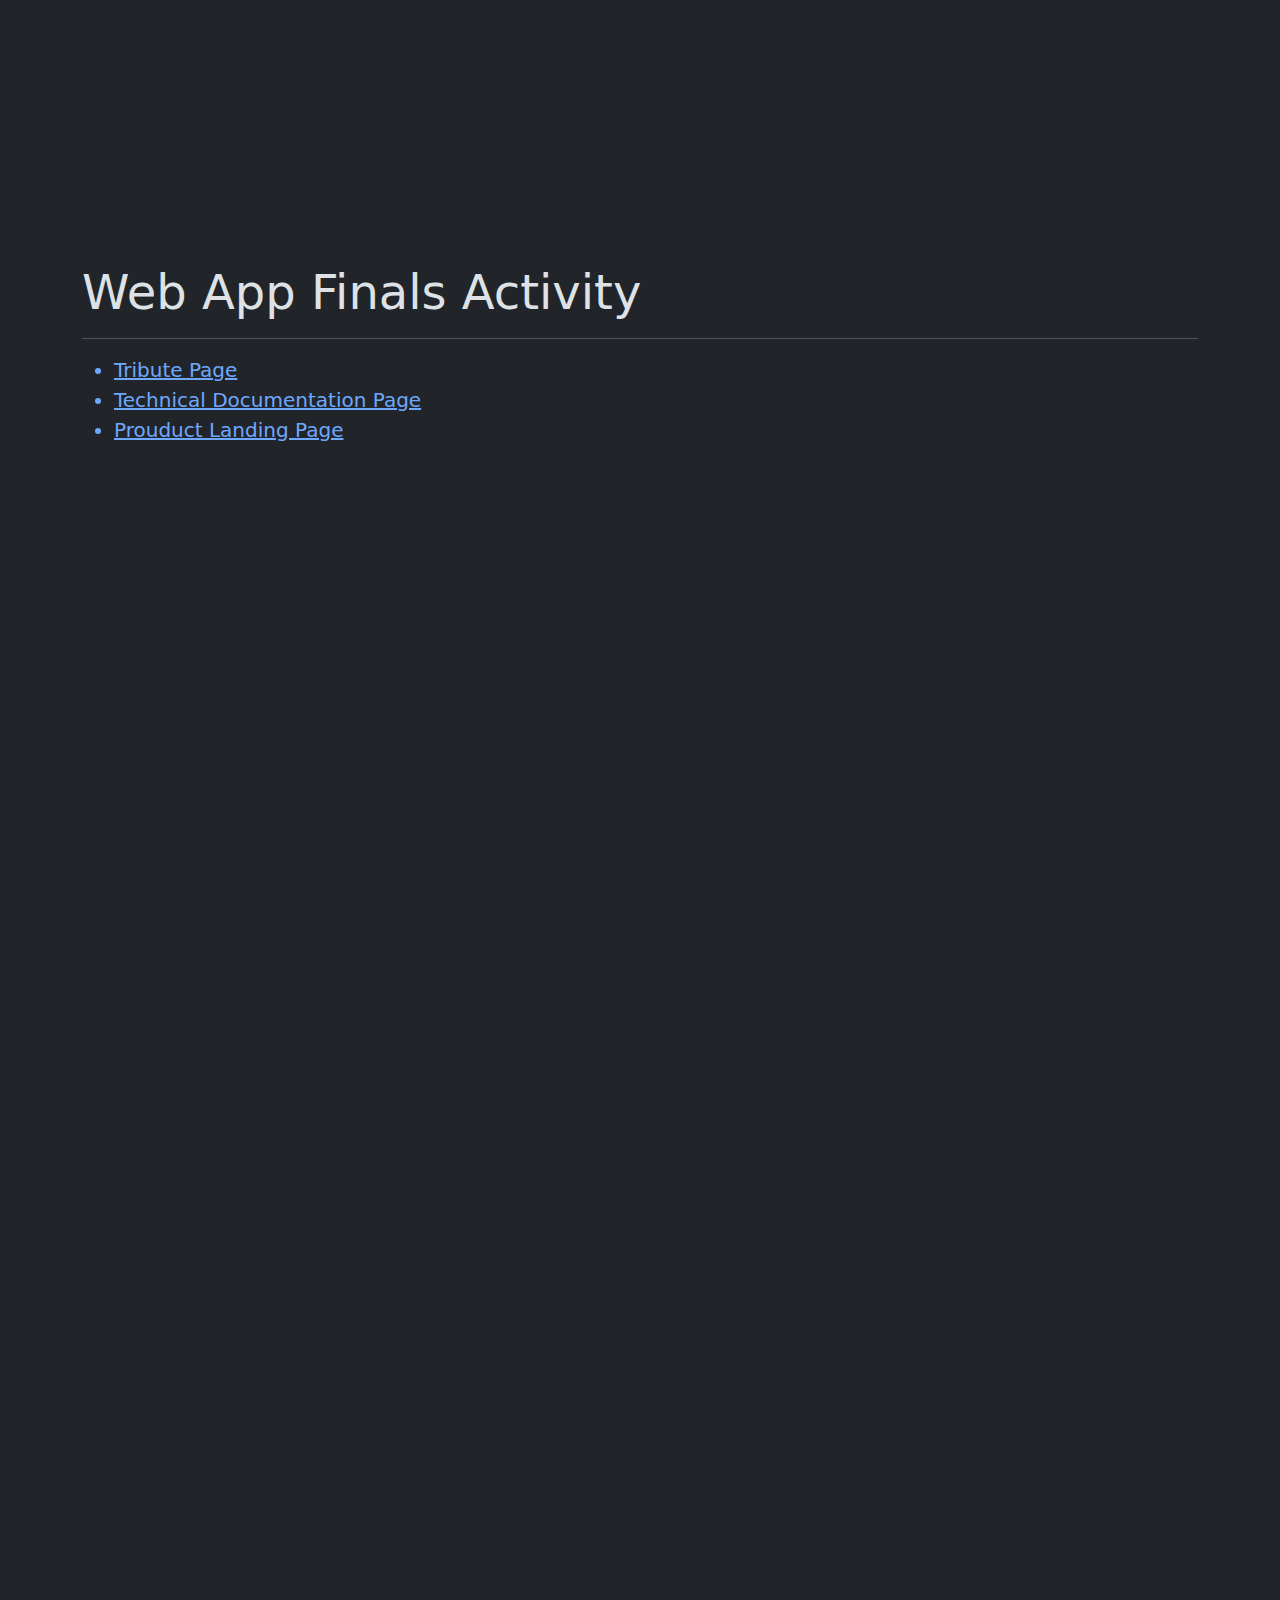
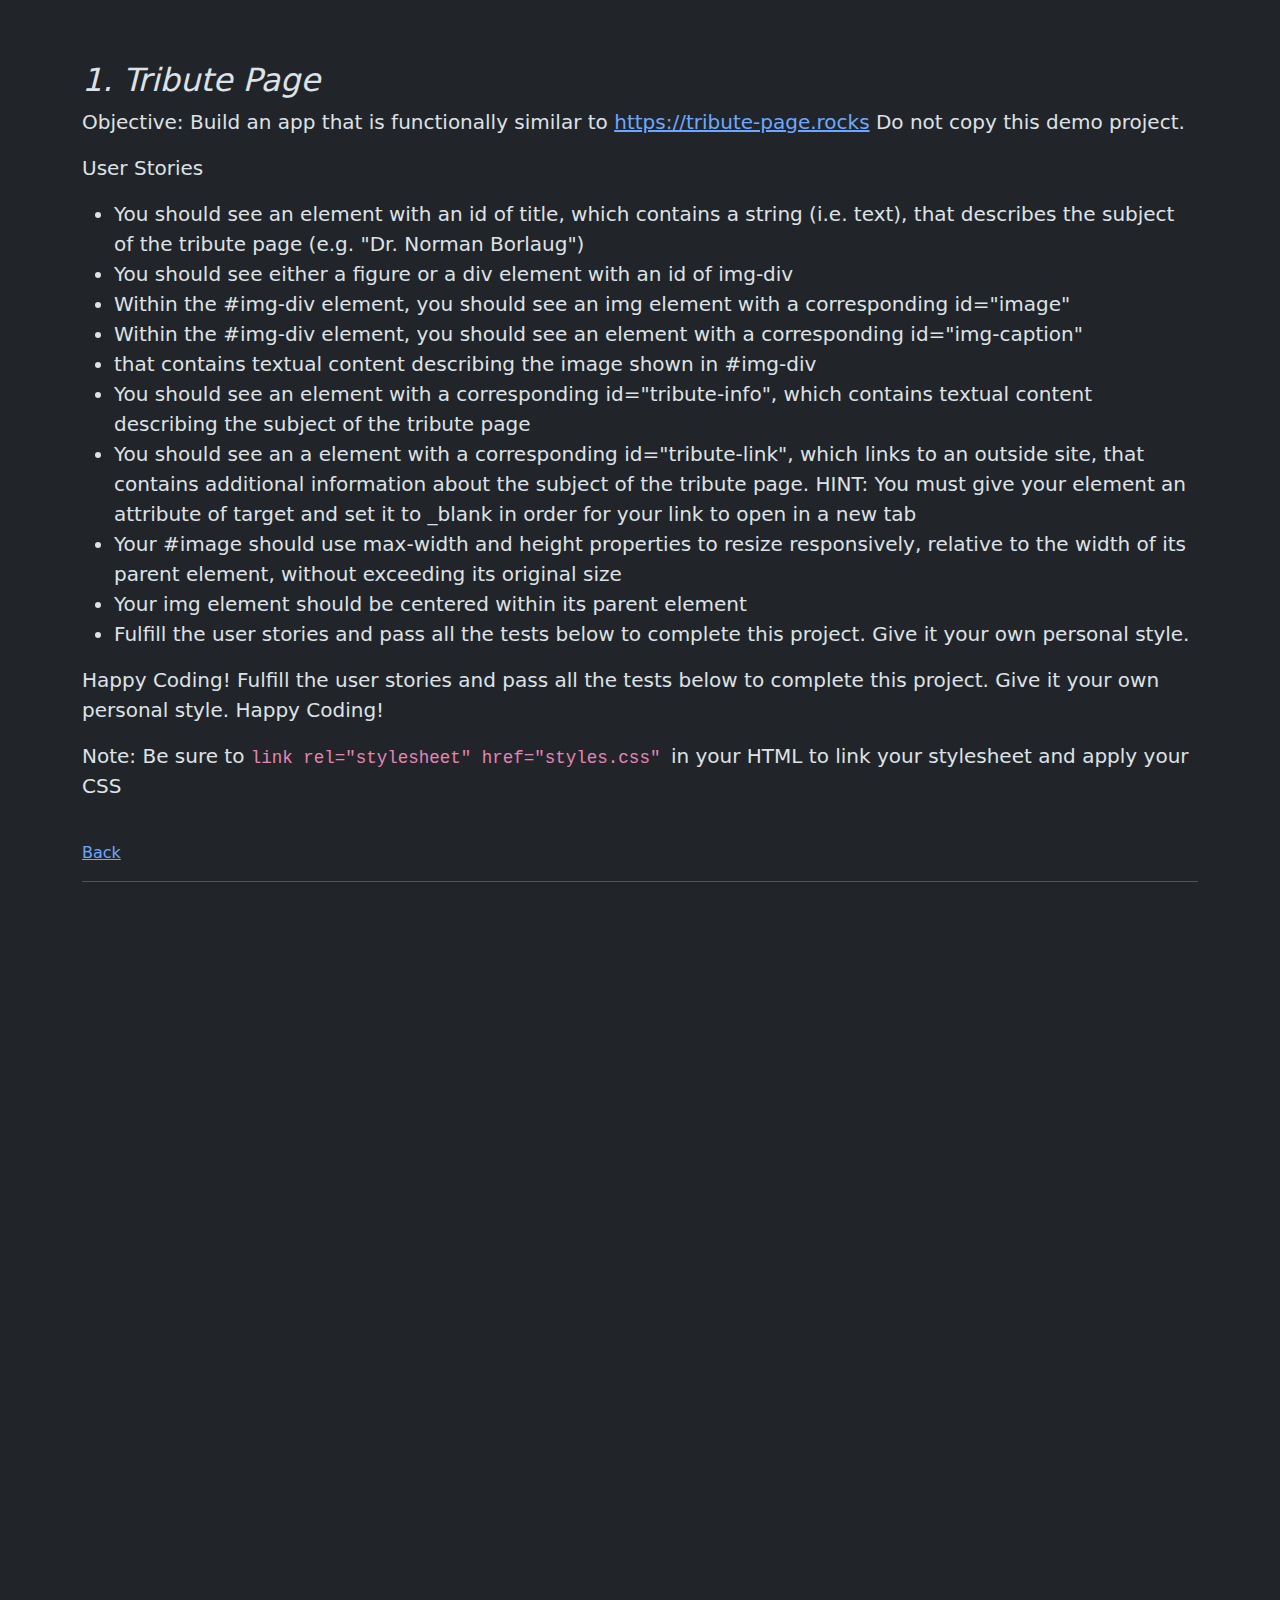
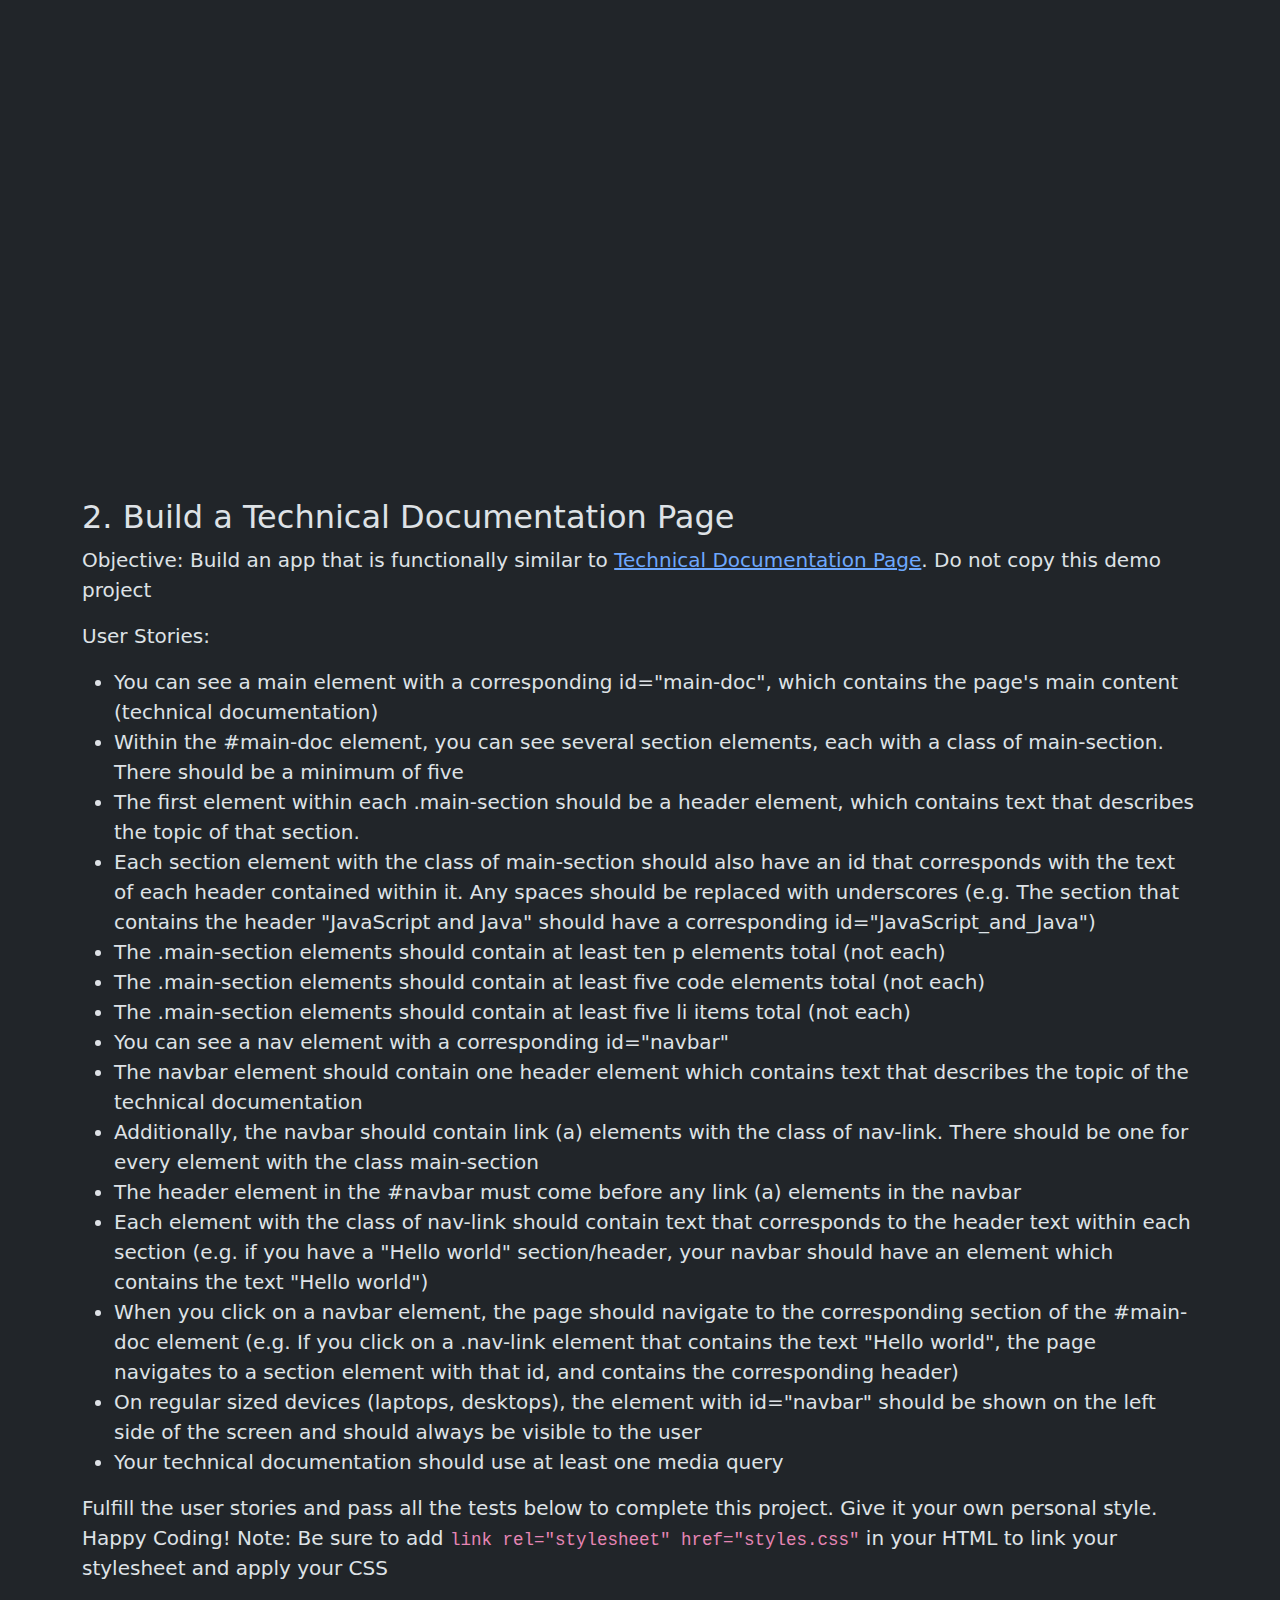
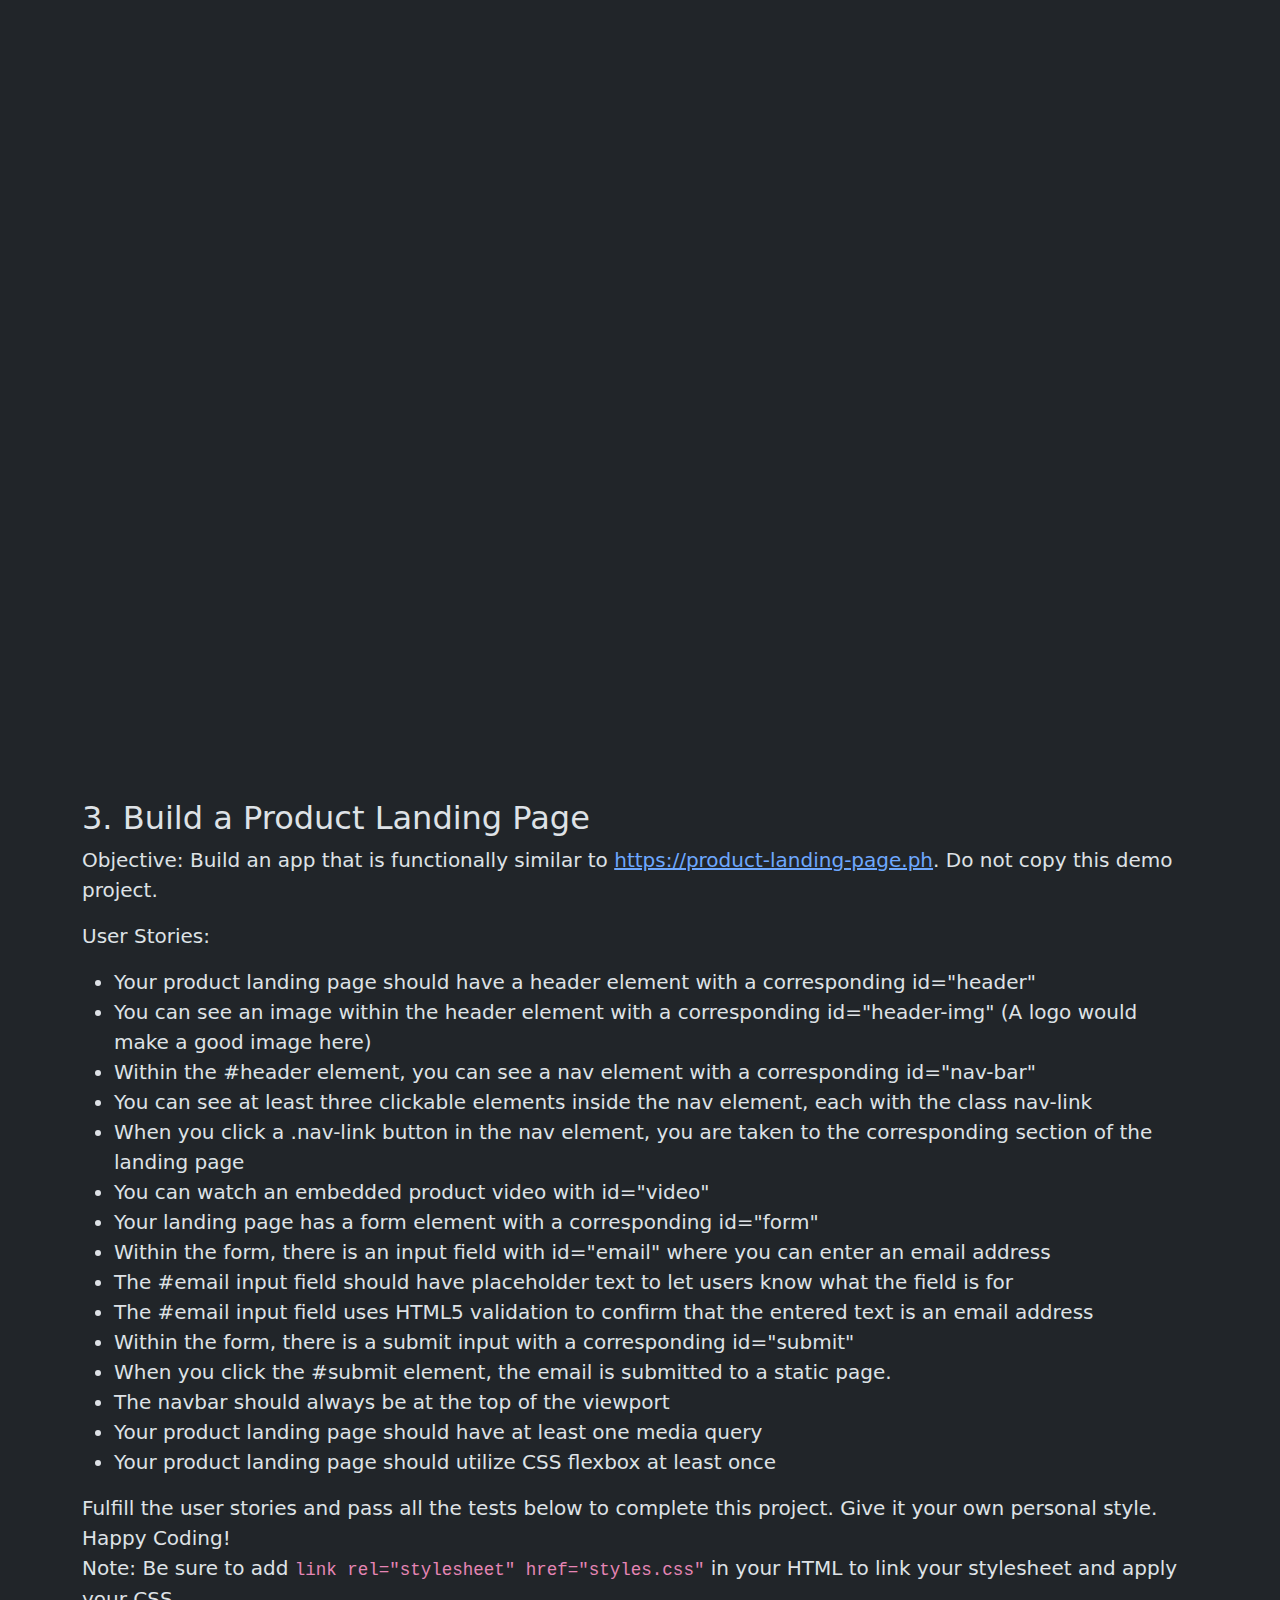
==== commit e19f9746: "Final Project" ====
--- a/index.html
+++ b/index.html
@@ -1,953 +1,178 @@
-<!DOCTYPE html>
-<!--[if IE 8 ]><html class="no-js oldie ie8" lang="en"> <![endif]-->
-<!--[if IE 9 ]><html class="no-js oldie ie9" lang="en"> <![endif]-->
-<!--[if (gte IE 9)|!(IE)]><!--><html class="no-js" lang="en"> <!--<![endif]-->
+<!doctype html>
+<html lang="en" data-bs-theme="dark">
+
 <head>
-
-   <!--- basic page needs
-   ================================================== -->
-   <meta charset="utf-8">
-	<title>Titulo</title>
-	<meta name="description" content="">  
-	<meta name="author" content="">
-
-   <!-- mobile specific metas
-   ================================================== -->
-	<meta name="viewport" content="width=device-width, initial-scale=1, maximum-scale=1">
-
- 	<!-- CSS
-   ================================================== -->
-   <link rel="stylesheet" href="css/base.css">  
-   <link rel="stylesheet" href="css/main.css">
-   <link rel="stylesheet" href="css/vendor.css">     
-
-   <!-- script
-   ================================================== -->   
-	<script src="js/modernizr.js"></script>
-	<script src="js/pace.min.js"></script>
-
-   <!-- favicons
-	================================================== -->
-	<link rel="icon" type="image/png" href="favicon.png">
-
+  <meta charset="utf-8">
+  <meta name="viewport" content="width=device-width, initial-scale=1">
+  <title>Projects</title>
+  <link href="https://cdn.jsdelivr.net/npm/bootstrap@5.3.3/dist/css/bootstrap.min.css" rel="stylesheet"
+    integrity="sha384-QWTKZyjpPEjISv5WaRU9OFeRpok6YctnYmDr5pNlyT2bRjXh0JMhjY6hW+ALEwIH" crossorigin="anonymous">
 </head>
 
 <body id="top">
+  <script>
+    var i;
+    for (i = 0; i < 10; i++) {
+      document.write("<br>");
+    }
+  </script>
 
-	<!-- header 
-   ================================================== -->
-   <header>   	
-   	<div class="row">
-
-   		<div class="top-bar">
-   			<a class="menu-toggle" href="#"><span>Menu</span></a>
-
-	   		<div class="logo">
-		         <a href="index.html">MarkOfficial </a>
-		      </div>		      
-
-		   	<nav id="main-nav-wrap">
-					<ul class="main-navigation">
-						<li class="current"><a class="smoothscroll"  href="#intro" title="">Home</a></li>
-						<li><a class="smoothscroll"  href="#about" title="">About</a></li>
-						<li><a class="smoothscroll"  href="#resume" title="">Resume</a></li>
-						<li><a class="smoothscroll"  href="#portfolio" title="">Portfolio</a></li>
-						<li><a class="smoothscroll"  href="#services" title="">Services</a></li>					
-						<li><a class="smoothscroll"  href="#contact" title="">Contact</a></li>	
-							
-					</ul>
-				</nav>    		
-   		</div> <!-- /top-bar --> 
-   		
-   	</div> <!-- /row --> 		
-   </header> <!-- /header -->
-
-	<!-- intro section
-   ================================================== -->
-   <section id="intro">   
-
-   	<div class="intro-overlay"></div>	
-
-   	<div class="intro-content">
-   		<div class="row">
-
-   			<div class="col-twelve">
-
-	   			<h5>Wazzup, World.</h5>
-	   			<h1>I'm Mark Joshua Loresco Diog.</h1>
-
-	   			<p class="intro-position">
-	   				<span>Bachelor of Science in Information Technology</span>
-	   				<span>Network and Security Track</span> 
-					<span>Music Developer</span>
-	   			</p>
-
-	   			<a class="button stroke smoothscroll" href="#about" title="">More About Me</a>
-
-	   		</div>  
-   			
-   		</div>   		 		
-   	</div> <!-- /intro-content --> 
-
-   	<ul class="intro-social">        
-         <li><a href="#"><i class="fa fa-facebook"></i></a></li>
-         <li><a href="#"><i class="fa fa-behance"></i></a></li>
-         <li><a href="#"><i class="fa fa-twitter"></i></a></li>
-         <li><a href="#"><i class="fa fa-dribbble"></i></a></li>
-         <li><a href="#"><i class="fa fa-instagram"></i></a></li>
-      </ul> <!-- /intro-social -->      	
-
-   </section> <!-- /intro -->
+  <br>
 
 
-   <!-- about section
-   ================================================== -->
-   <section id="about">  
 
-   	<div class="row section-intro">
-   		<div class="col-twelve">
-
-   			<h5>About</h5>
-   			<h1>Let me introduce myself.</h1>
-
-   			<div class="intro-info">
-
-   				<img src="images/portfolio/modals/MarkDiog.jpg" alt="MarkDiog">
-
-   				<p class="lead">Hello, I'm Mark Joshua Loresco Diog
-					<p>As a student of Bachelor of Science in Information Technology, I craft digital experiences that are both beautiful and user-friendly.
-						When I'm not coding, you'll often find me immersed in my other passion: music development. Creating beats and melodies is where I find my rhythm.
-						At 21 years old, I'm on a journey to blend creativity with technology, one line of code at a time.
-						Let's build something awesome together!.
-
-					</p>
-				</p>
-   			</div>   			
-
-   		</div>   		
-   	</div> <!-- /section-intro -->
-
-   	<div class="row about-content">
-
-   		<div class="col-six tab-full">
-
-   			<h3>Profile</h3>
-   			<p>I'm just a programmer with a taste of music. 
-				Also I am a student of BSIT Network and Security Track 
-				still learning about HTML, CSS, JavaScripts, and Python.</p>
-
-   			<ul class="info-list">
-   				<li>
-   					<strong>Fullname:</strong>
-   					<span>Mark Joshua Loresco Diog</span>
-   				</li>
-   				<li>
-   					<strong>Birth Date:</strong>
-   					<span>September 07, 2002</span>
-   				</li>
-   				<li>
-   					<strong>Job:</strong>
-   					<span>Freelancer, Frontend Developer, Music Developer</span>
-   				</li>
-   				<li>
-   					<strong>Website:</strong>
-   					<span>www.kardswebsite.com</span>
-   				</li>
-   				<li>
-   					<strong>Email:</strong>
-   					<span>markloresco06@gmail.com</span>
-   				</li>
-
-   			</ul> <!-- /info-list -->
-
-   		</div>
-
-   		<div class="col-six tab-full">
-
-   			<h3>Skills</h3>
-   			<p>I have skills in coding HTML5, Java, CSS, Python, and Wordpress.</p>
-
-				<ul class="skill-bars">
-				   <li>
-				   	<div class="progress percent90"><span>90%</span></div>
-				   	<strong>HTML5</strong>
-				   </li>
-				   <li>
-				   	<div class="progress percent85"><span>85%</span></div>
-				   	<strong>CSS</strong>
-				   </li>
-				   <li>
-				   	<div class="progress percent70"><span>70%</span></div>
-				   	<strong>Java</strong>
-				   </li>
-				   <li>
-				   	<div class="progress percent95"><span>95%</span></div>
-				   	<strong>Python</strong>
-				   </li>
-				   <li>
-
-				   	<div class="progress percent75"><span>75%</span></div>
-				   	<strong>Wordpress</strong>
-				   </li>
-      
-				</ul> <!-- /skill-bars -->		
-
-   		</div>
-
-   	</div>
-
-   	<div class="row button-section">
-   		<div class="col-twelve">
-   			<a href="#contact" title="Hire Me" class="button stroke smoothscroll">Hire Me</a>
-   			<a href="#" title="Download CV" class="button button-primary">Download CV</a>
-   		</div>   		
-   	</div>
-
-   </section> <!-- /process-->    
+  <div class="container-sm">
 
 
-   <!-- resume Section
-   ================================================== -->
-	<section id="resume" class="grey-section">
 
-		<div class="row section-intro">
-   		<div class="col-twelve">
+    <h1 class="display-5">Web App Finals Activity</h1>
+    <hr>
 
-   			<h5>Resume</h5>
-   			<h1>More of my credentials.</h1>
+    <ul class="lead">
+      <a href="tribute.html">
+        <li>Tribute Page</li>
+      </a>
+      <a href="index1.html">
+        <li>Technical Documentation Page</li>
+      </a>
+      <a href="index2.html">
+        <li>Prouduct Landing Page</li>
+      </a>
+    </ul>
 
-   			<p class="lead">I lived in Irisan, Baguio City. I currently honing my skills in React amd Vue.js I'm dedicated to staying on the cutting edge of web development trends.
-				
-			</p>
+<script>
+  var i;
+  for (i = 0; i < 50; i++) {
+    document.write("<br>");
+  }
+</script>
 
-   		</div>   		
-   	</div> <!-- /section-intro--> 
-
-   	<div class="row resume-timeline">
-
-   		<div class="col-twelve resume-header">
-
-   			<h2>Work Experience</h2>
-
-   		</div> <!-- /resume-header -->
-
-   		<div class="col-twelve">
-
-   			<div class="timeline-wrap">
-
-   				<div class="timeline-block">
-
-	   				<div class="timeline-ico">
-	   					<i class="fa fa-graduation-cap"></i>
-	   				</div>
-
-	   				<div class="timeline-header">
-	   					<h3>UI Designer</h3>
-	   					<p>July 2024 - Present</p>
-	   				</div>
-
-	   				<div class="timeline-content">
-	   					<h4>Being a UI designer</h4>
-	   					<p>Designed intuitive user interfaces for web and mobile applications, focusing on enhancing user experience and engagement.
-							Collaborate closely with cross-functional teams to translate business requirements into visually appealing and functional designs.
-							Developed wireframes, prototypes, and mockups using tools such as Adobe XD and Sketch.
-						</p>
-	   				</div>
-
-	   			</div> <!-- /timeline-block -->
-
-	   			<div class="timeline-block">
-
-	   				<div class="timeline-ico">
-	   					<i class="fa fa-graduation-cap"></i>
-	   				</div>
-
-	   				<div class="timeline-header">
-	   					<h3>Front-end Developer</h3>
-	   					<p>July 2019 - June 2022</p>
-	   				</div>
-
-	   				<div class="timeline-content">
-	   					<h4>Super Cool Agency</h4>
-	   					<p>Developed responsive and dynamic websites for diverse clients, implementing modern web technologies such as HTML5, CSS3, and JavaScript.
-							Translated design mockups into pixel-perfect, interactive user interfaces, ensuring seamless user experiences across various devices.
-							Integrated third-party APIs and libraries to enhance website functionality and user engagement.
-						</p>
-	   				</div>
-
-	   			</div> <!-- /timeline-block -->
-
-	   			<div class="timeline-block">
-
-	   				<div class="timeline-ico">
-	   					<i class="fa fa-graduation-cap"></i>
-	   				</div>
-
-	   				<div class="timeline-header">
-	   					<h3>Web Designer</h3>
-	   					<p>May 2016 - June 2018</p>
-	   				</div>
-
-	   				<div class="timeline-content">
-	   					<h4>Great Designs Studio</h4>
-	   					<p>Designed visually stunning and user-friendly websites for a range of clients, focusing on creating impactful digital experiences.
-							Developed custom layouts and graphics, ensuring a seamless blend of aesthetics and functionality.
-							Collaborated closely with clients to understand their brand identity and translate their vision into compelling online presence.
-						</p>
-	   				</div>
-
-	   			</div> <!-- /timeline-block -->
-
-   			</div> <!-- /timeline-wrap -->   			
-
-   		</div> <!-- /col-twelve -->
-   		
-   	</div> <!-- /resume-timeline -->
-   	
-   	<div class="row resume-timeline">
-
-   		<div class="col-twelve resume-header">
-
-   			<h2>Education</h2>
-
-   		</div> <!-- /resume-header -->
-
-   		<div class="col-twelve">
-
-   			<div class="timeline-wrap">
-
-   				<div class="timeline-block">
-
-	   				<div class="timeline-ico">
-	   					<i class="fa fa-briefcase"></i>
-	   				</div>
-
-	   				<div class="timeline-header">
-	   					<h3>Student</h3>
-	   					<p>July 2024 - Present</p>
-	   				</div>
-
-	   				<div class="timeline-content">
-	   					<h4>Bachelor in Information Technology</h4>
-	   					<p>With a Bachelor of Science in Information Technology (BSIT), I've honed my skills in designing visually stunning and user-friendly websites for a range of clients.
-						</p>
-	   				</div>
-
-	   			</div> <!-- /timeline-block -->
-
-	   			<div class="timeline-block">
-
-	   				<div class="timeline-ico">
-	   					<i class="fa fa-briefcase"></i>
-	   				</div>
-
-	   				<div class="timeline-header">
-	   					<h3>Bachelor Degree</h3>
-	   					<p>July 2022 - June 2024</p>
-	   				</div>
-
-	   				<div class="timeline-content">
-	   					<h4>University of the Cordilleras</h4>
-	   					<p>Graduated from the University of the Cordilleras with a Bachelor of Information Technology (BSIT), I'v honed my skills in designing visually stunning and user-friendly websites for a range of clients.</p>
-	   				</div>
-
-	   			</div> <!-- /timeline-block -->
-
-	   			<div class="timeline-block">
-
-	   				<div class="timeline-ico">
-	   					<i class="fa fa-briefcase"></i>
-	   				</div>
-
-	   				<div class="timeline-header">
-	   					<h3>Bachelor Degree</h3>
-	   					<p>May 2013 - June 2014</p>
-	   				</div>
-
-	   				<div class="timeline-content">
-	   					<h4>Design College</h4>
-	   					<p>With a solid foundation from my Bachelor's Degree, I specialize in designing visually stunning and user-friendly websites for diverse clients.</p>
-	   				</div>
-
-	   			</div> <!-- /timeline-block -->
-
-   			</div> <!-- /timeline-wrap -->   			
-
-   		</div> <!-- /col-twelve -->
-   		
-   	</div> <!-- /resume-timeline -->
-		
-	</section> <!-- /features -->
+    <p class="h2" id="section-1"><em>1. Tribute Page</em></p>
+    <p class="lead">
+      Objective: Build an app that is functionally similar to <a href="tribute.html">https://tribute-page.rocks</a>
+      Do not copy this demo project.</p>
 
 
-	<!-- Portfolio Section
-   ================================================== -->
-	<section id="portfolio">
 
-		<div class="row section-intro">
-   		<div class="col-twelve">
+    <p class="lead">User Stories </p>
+    <ul>
+      <li class="lead">You should see an element with an id of title, which contains a string (i.e. text), that
+        describes the subject of the tribute page (e.g. "Dr. Norman Borlaug")</li>
+      <li class="lead">You should see either a figure or a div element with an id of img-div</li>
+      <li class="lead">Within the #img-div element, you should see an img element with a corresponding id="image"</li>
+      <li class="lead">Within the #img-div element, you should see an element with a corresponding id="img-caption"</li>
+      <li class="lead">that contains textual content describing the image shown in #img-div</li>
+      <li class="lead">You should see an element with a corresponding id="tribute-info", which contains textual content
+        describing the subject of the tribute page</li>
+      <li class="lead">You should see an a element with a corresponding id="tribute-link", which links to an outside
+        site, that contains additional information about the subject of the tribute page. HINT: You must give your
+        element an attribute of target and set it to _blank in order for your link to open in a new tab</li>
+      <li class="lead">Your #image should use max-width and height properties to resize responsively, relative to the
+        width of its parent element, without exceeding its original size</li>
+      <li class="lead">Your img element should be centered within its parent element</li>
+      <li class="lead">Fulfill the user stories and pass all the tests below to complete this project. Give it your own
+        personal style.</li>
+    </ul>
 
-   			<h5>Portfolio</h5>
-   			<h1>Check Out Some of My Works.</h1>
+    <p class="lead">Happy Coding!
+      Fulfill the user stories and pass all the tests below to complete this project. Give it your own personal style.
+      Happy Coding!
+    </p>
+    <p class="lead">Note: Be sure to <code>link rel="stylesheet" href="styles.css" </code>in your HTML to link your stylesheet and apply your CSS
+      
+    </p>
+    <br>
+    <a href="#top">Back</a>
+    
+   
+<hr>
 
-   			<p class="lead">My sample works and outputs. I hope you will like it.</p>
+<script>
+  var i;
+  for (i = 0; i < 50; i++) {
+    document.write("<br>");
+  }
+</script>
+    <p class="h2" id="section-2">2. Build a Technical Documentation Page</p>
+    <p class="lead">Objective: Build an app that is functionally similar to <a href="index1.html">Technical Documentation Page</a>. Do not copy this demo project </p>
+    <p class="lead">User Stories:</p>
 
-   		</div>   		
-   	</div> <!-- /section-intro--> 
+    <ul>
+      <li class="lead">You can see a main element with a corresponding id="main-doc", which contains the page's main content (technical documentation)</li>
+      <li class="lead">Within the #main-doc element, you can see several section elements, each with a class of main-section. There should be a minimum of five</li>
+      <li class="lead">The first element within each .main-section should be a header element, which contains text that describes the topic of that section.</li>
+      <li class="lead">Each section element with the class of main-section should also have an id that corresponds with the text of each header contained within it. Any spaces should be replaced with underscores (e.g. The section that contains the header "JavaScript and Java" should have a corresponding id="JavaScript_and_Java")</li>
+      <li class="lead">The .main-section elements should contain at least ten p elements total (not each)</li>
+      <li class="lead">The .main-section elements should contain at least five code elements total (not each)</li>
+      <li class="lead">The .main-section elements should contain at least five li items total (not each)</li>
+      <li class="lead">You can see a nav element with a corresponding id="navbar"</li>
+      <li class="lead">The navbar element should contain one header element which contains text that describes the topic of the technical documentation</li>
+      <li class="lead">Additionally, the navbar should contain link (a) elements with the class of nav-link. There should be one for every element with the class main-section</li>
+      <li class="lead">The header element in the #navbar must come before any link (a) elements in the navbar</li>
+      <li class="lead">Each element with the class of nav-link should contain text that corresponds to the header text within each section (e.g. if you have a "Hello world" section/header, your navbar should have an element which contains the text "Hello world")</li>
+      <li class="lead">When you click on a navbar element, the page should navigate to the corresponding section of the #main-doc element (e.g. If you click on a .nav-link element that contains the text "Hello world", the page navigates to a section element with that id, and contains the corresponding header)</li>
+      <li class="lead">On regular sized devices (laptops, desktops), the element with id="navbar" should be shown on the left side of the screen and should always be visible to the user</li>
+      <li class="lead">Your technical documentation should use at least one media query</li>
+    </ul>
+    <p class="lead">
+      Fulfill the user stories and pass all the tests below to complete this project. Give it your own personal style. Happy Coding!
+      Note: Be sure to add <code>link rel="stylesheet" href="styles.css"</code> in your HTML to link your stylesheet and apply your CSS
+    </p>
+    
+    <a href="#top">Back</a>
+    <script>
+      var i;
+      for (i = 0; i < 100; i++) {
+        document.write("<br>");
+      }
+    </script>
 
-   	<div class="row portfolio-content">
+    <p class="h2" id="section-3">3. Build a Product Landing Page</p>
+    <p class="lead">Objective: Build an app that is functionally similar to <a href="index2.html">https://product-landing-page.ph</a>. Do not copy this demo project.</p>
 
-   		<div class="col-twelve">
+    <p class="lead">User Stories:</p>
 
-   			<!-- portfolio-wrapper -->
-	         <div id="folio-wrapper" class="block-1-2 block-mob-full stack">
+    <ul>
+      <li class="lead">Your product landing page should have a header element with a corresponding id="header"</li>
+      <li class="lead">You can see an image within the header element with a corresponding id="header-img" (A logo would make a good image here)</li>
+      <li class="lead">Within the #header element, you can see a nav element with a corresponding id="nav-bar"</li>
+      <li class="lead">You can see at least three clickable elements inside the nav element, each with the class nav-link</li>
+      <li class="lead">When you click a .nav-link button in the nav element, you are taken to the corresponding section of the landing page</li>
+      <li class="lead">You can watch an embedded product video with id="video"</li>
+      <li class="lead">Your landing page has a form element with a corresponding id="form"</li>
+      <li class="lead">Within the form, there is an input field with id="email" where you can enter an email address</li>
+      <li class="lead">The #email input field should have placeholder text to let users know what the field is for</li>
+      <li class="lead">The #email input field uses HTML5 validation to confirm that the entered text is an email address</li>
+      <li class="lead">Within the form, there is a submit input with a corresponding id="submit"</li>
+      <li class="lead">When you click the #submit element, the email is submitted to a static page.</li>
+      <li class="lead">The navbar should always be at the top of the viewport</li>
+      <li class="lead">Your product landing page should have at least one media query</li>
+      <li class="lead">Your product landing page should utilize CSS flexbox at least once</li>
+    </ul>
+    <p class="lead">Fulfill the user stories and pass all the tests below to complete this project. Give it your own personal style. Happy Coding!
+<br>
+    Note: Be sure to add <code>link rel="stylesheet" href="styles.css"</code> in your HTML to link your stylesheet and apply your CSS
+    <br>
+    <a href="#top">Back</a>
+  </p>
 
-	         	<div class="bgrid folio-item">
-	               <div class="item-wrap">
-	               	<img src="images/portfolio/modals/kiah.jpg" width="400" height="500" alt="Liberty">
-	                  <a href="#modal-01" class="overlay">	                  	           
-	                     <div class="folio-item-table">
-	                     	<div class="folio-item-cell">
-		     					       <h3 class="folio-title">Tribute Page</h3>	     					    
-		     					    	 <span class="folio-types">
-		     					       	  Web Application
-		     					       </span>
-		     					   </div>	                      	
-	                     </div>                    
-	                  </a>
-	               </div>	               
-	        		</div> <!-- /folio-item -->
-
-	        		<div class="bgrid folio-item">
-	               <div class="item-wrap">
-	               	<img src="images/portfolio/modals/images.jpg" width="500" alt="Shutterbug">
-	               	<a href="#modal-02" class="overlay">              		                  
-	                     <div class="folio-item-table">
-	                     	<div class="folio-item-cell">
-	                     		<h3 class="folio-title">TechDoc</h3>	     					    
-		     					    	<span class="folio-types">
-		     					       	  Web Application
-		     					      </span>		     		
-		     					   </div> 	                      	
-	                     </div>                    
-	                  </a>
-	               </div>
-	        		</div> <!-- /folio-item -->
-
-	            <div class="bgrid folio-item">
-	               <div class="item-wrap">
-					<h1></h1>
-					<h2></h2>
-					<h3></h3>
-	               	<img src="images/portfolio/modals/Turon.png" width="500" height="400" alt="Clouds">
-	                  <a href="#modal-03" class="overlay">             		                  
-	                     <div class="folio-item-table">
-	                     	<div class="folio-item-cell">
-	                     		<h3 class="folio-title">Product Landing Page</h3>	     					    
-		     					    	<span class="folio-types">
-		     					       	  Web Development
-		     					      </span>		     		
-		     					   </div> 	                      	
-	                     </div>                    
-	                  </a>
-	               </div>
-	        		</div> <!-- /folio-item -->
-
-	             
-
-	            <!-- modal popups - begin
-	            ============================================================= -->
-	            <div id="modal-01" class="popup-modal slider mfp-hide">	
-
-				     	<div class="media">
-				     		<img src="images/portfolio/modals/kiah.jpg" alt="" />
-				     	</div>      	
-
-					   <div class="description-box">
-					      <h4>Tribute Page</h4>		      
-					      <p>The Tribute Page that I created.</p>
-
-					      <div class="categories">Web Development</div>			               
-					   </div>
-
-			         <div class="link-box">
-			            <a href="tribute.html">Details</a>
-					      <a href="#" class="popup-modal-dismiss">Close</a>
-			         </div>		      
-
-				   </div> <!-- /modal-01 -->
-
-				   <div id="modal-02" class="popup-modal slider mfp-hide">	
-
-				     	<div class="media">
-				     		<img src="images/portfolio/modals/images.jpg" width="550" height="500" alt="" />
-				     	</div>      	
-
-					   <div class="description-box">
-					      <h4>TechDoc</h4>		      
-					      <p>TechDoc Page that I created.</p>
-
-					      <div class="categories">Web Development</div>			               
-					   </div>
-
-			         <div class="link-box">
-			            <a href="index1.html">Details</a>
-					      <a href="#" class="popup-modal-dismiss">Close</a>
-			         </div>		      
-
-				   </div> <!-- /modal-02 -->
-
-				   <div id="modal-03" class="popup-modal slider mfp-hide">	
-
-				     	<div class="media">
-				     		<img src="images/portfolio/modals/Turon.png" width="550" alt="" />
-				     	</div>      	
-
-					   <div class="description-box">
-					      <h4>Product Landing Page</h4>		      
-					      <p>Product Landing Page that I made. Enjoyyy!</p>
-
-					      <div class="categories">Web Design</div>			               
-					   </div>
-
-			         <div class="link-box">
-			            <a href="index2.html">Details</a>
-					      <a href="#" class="popup-modal-dismiss">Close</a>
-			         </div>		      
-
-				   
+  <script>
+    var i;
+    for (i = 0; i < 100; i++) {
+      document.write("<br>");
+    }
+  </script>
 
 
-				   <!-- modal popups - end
-	            ============================================================= -->
-
-	         </div> <!-- /portfolio-wrapper --> 
-
-   		</div>  <!-- /twelve -->   
-
-   	</div> <!-- /portfolio-content --> 
-		
-	</section> <!-- /portfolio --> 
+  </div>
 
 
-	<!-- CTA Section
-   ================================================== -->
-	<section id="cta" class="grey-section">
-
-   	<div class="row cta-content">
-
-   		<div class="col-twelve section-ads">  
-
-	     		<h2 class="h01"><a href="http://www.dreamhost.com/r.cgi?287326|STYLESHOUT">Styleshout Recommends Dreamhost.</a></h2>
-
-		      <p class="lead">
-		      Looking for an awesome and reliable webhosting? Try <a href="http://www.dreamhost.com/r.cgi?287326|STYLESHOUT"><span>DreamHost</span></a>.
-				Get <span>$50 off</span> when you sign up with the promocode <span>styleshout</span>. 
-				<!-- Simply type	the promocode in the box labeled “Promo Code” when placing your order. -->	
-				</p>
-
-				<div class="action">
-			      <a class="button button-primary large" href="http://www.dreamhost.com/r.cgi?287326|STYLESHOUT">Sign Up Now</a>
-		      </div>		     	
-
-   		</div>
-
-   	</div> <!-- /cta-content -->
-
-   </section> <!-- /cta --> 
-
-	
-	<!-- services Section
-   ================================================== -->
-	<section id="services">
-
-		<div class="overlay"></div>
-
-		<div class="row section-intro">
-   		<div class="col-twelve">
-
-   			<h5>Services</h5>
-   			<h1>What Can I Do For You?</h1>
-
-   			<p class="lead">Just message me on my Facebook, Instagram, and Twitter account.</p>
-
-   		</div>   		
-   	</div> <!-- /section-intro -->
-
-   	<div class="row services-content">
-
-   		<div id="owl-slider" class="owl-carousel services-list">
-
-	      	<div class="service">	
-
-	      		<span class="icon"><i class="icon-earth"></i></span>            
-
-	            <div class="service-content">	
-
-	            	 <h3>Webdesign</h3>
-
-		            <p class="desc">Crafting digital experiences that captivate and engage, web design blends artistry with functionality. It involves creating visually appealing layouts, graphics, and user interfaces to enhances online presence and densure seamless user interactions across devices.
-	         		</p>
-	         		
-	         	</div> 	         	 
-
-				</div> <!-- /service -->
-
-				<div class="service">	
-
-					<span class="icon"><i class="icon-window"></i></span>                          
-
-	            <div class="service-content">	
-
-	            	<h3>Web Development</h3>  
-
-		            <p class="desc">From concept to code, web development brings ideas to life on the internet. It involves building and maintaining websites and web application using programming languages like HTML, CSS, and JavaScript. Web Developers ensure websites are functional, responsive, and user-friendly
-						for optimal online experiences.
-	         		</p>
-
-	            </div>	                          
-
-			   </div> <!-- /service -->
-
-			   <div class="service">
-
-			   	<span class="icon"><i class="icon-paint-brush"></i></span>		            
-
-	            <div class="service-content">
-
-	            	<h3>Branding</h3>
-
-		            <p class="desc">Branding is the art of creating a unique identity for a product, service, or company. It involves defining the brand's values, personality, and visual elements such as logos, colors, and fonts. Effective branding builds trust, recognition, and loyalty among customers, setting a brand apart in a crowded market.
-	        			</p> 
-
-	            </div> 	            	               
-
-			   </div> <!-- /service -->
-
-				<div class="service">
-
-					<span class="icon"><i class="icon-toggles"></i></span>	              
-
-	            <div class="service-content">
-
-	            	<h3>UI/UX Design</h3>
-
-		            <p class="desc">UI (User Interface) and UX (User Experience) design focuses on creating seamless and enjoyable interactios between users ans digital products. UI design deals with the visual aspects, such as layouts, colors, and typography, while UX design involves understanding
-						user behaviors to ensure to ensure intuitive and user-friendly experiences. Together, they aim to delight users and achieve business goals.
-	         		</p> 
-	         		
-	            </div>                
-
-				</div> <!-- /service -->
-
-			   <div class="service">
-
-			   	<span class="icon"><i class="icon-image"></i></span>	            
-
-	            <div class="service-content">
-
-	            	<h3>Graphics Design</h3>
-
-		            <p class="desc">Graphics design is that art of visual communication through images, typography, and illustrations. It involves creating visually appealing elements for various purposes, such as branding, advertising, and digital media.
-						Graphics designers use their creativity and technical skills to convey messages, evoke emotions, and enhance the visual identity of projects.
-	        			</p> 
-
-	            </div>	               
-
-			   </div> <!-- /service -->
-
-			   <div class="service">
-
-			   	<span class="icon"><i class="icon-chat"></i></span>	   	           
-
-	            <div class="service-content">
-
-	            	 <h3>Consultancy</h3>
-
-		            <p class="desc">Consultancy involves providing expert and guidance to individuals or organanizations in a particular field. Consultants leverage their knowledge, experience, and insights to solve problems, improve processes, and achieve goals. Whether in business strategy, technology, marketing,
-						or other areas, consultancy aims to offer valuable insights and recommendations to drive success.
-	        			</p> 
-	        			
-	            </div>	               
-
-			   </div> <!-- /service -->
-
-	      </div> <!-- /services-list -->
-   		
-   	</div> <!-- /services-content -->
-		
-	</section> <!-- /services -->	
 
 
-	<!-- stats Section
-   ================================================== -->
-	<section id="stats" class="count-up">
 
-		<div class="row">
-			<div class="col-twelve">
-
-				<div class="block-1-6 block-s-1-3 block-tab-1-2 block-mob-full stats-list">
-
-					<div class="bgrid stat">
-
-						<div class="icon-part">
-							<i class="icon-pencil-ruler"></i>
-						</div>
-
-						<h3 class="stat-count">
-							1500
-						</h3>
-
-						<h5 class="stat-title">
-							Projects Completed
-						</h5>
-
-					</div> <!-- /stat -->					
-
-					<div class="bgrid stat">
-
-						<div class="icon-part">
-							<i class="icon-users"></i>
-						</div>
-
-						<h3 class="stat-count">
-							900
-						</h3>
-
-						<h5 class="stat-title">
-							Happy Clients
-						</h5>
-
-					</div> <!-- /stat -->
-
-					<div class="bgrid stat">
-
-						<div class="icon-part">
-							<i class="icon-badge"></i>
-						</div>
-
-						<h3 class="stat-count">
-							200
-						</h3>
-
-						<h5 class="stat-title">
-							Awards Received
-						</h5>
-
-					</div> <!-- /stat -->									
-
-					<div class="bgrid stat">
-
-						<div class="icon-part">
-							<i class="icon-light-bulb"></i>
-						</div>
-
-						<h3 class="stat-count">
-							120
-						</h3>
-
-						<h5 class="stat-title">
-							Crazy Ideas
-						</h5>
-
-					</div> <!-- /stat -->
-
-					<div class="bgrid stat">
-
-						<div class="icon-part">
-							<i class="icon-cup"></i>
-						</div>
-
-						<h3 class="stat-count">
-							1500
-						</h3>
-
-						<h5 class="stat-title">
-							Coffee Cups
-						</h5>
-
-					</div> <!-- /stat -->
-
-					<div class="bgrid stat">
-
-						<div class="icon-part">
-							<i class="icon-clock"></i>
-						</div>
-
-						<h3 class="stat-count">
-							7200
-						</h3>
-
-						<h5 class="stat-title">
-							Hours
-						</h5>
-
-					</div> <!-- /stat -->
-
-				</div> <!-- /stats-list -->
-
-			</div> <!-- /twelve -->
-		</div> <!-- /row -->
-
-	</section> <!-- /stats -->
-
-	
-   <!-- contact
-   ================================================== -->
-	<section id="contact">
-
-		<div class="row section-intro">
-   		<div class="col-twelve">
-
-   			<h5>Contact</h5>
-   			<h1>I'd Love To Hear From You.</h1>
-
-   			<p class="lead">If you like my works feel free to message me on my social platforms. THANK YOU!</p>
-
-   		</div> 
-   	</div> <!-- /section-intro -->
-
-   	<div class="row contact-form">
-
-   		<div class="col-twelve">
-
-            <!-- form -->
-            <form name="contactForm" id="contactForm" method="post" action="">
-      			<fieldset>
-
-                  <div class="form-field">
- 						   <input name="contactName" type="text" id="contactName" placeholder="Name" value="" minlength="2" required="">
-                  </div>
-                  <div class="form-field">
-	      			   <input name="contactEmail" type="email" id="contactEmail" placeholder="Email" value="" required="">
-	               </div>
-                  <div class="form-field">
-	     				   <input name="contactSubject" type="text" id="contactSubject" placeholder="Subject" value="">
-	               </div>                       
-                  <div class="form-field">
-	                 	<textarea name="contactMessage" id="contactMessage" placeholder="message" rows="10" cols="50" required=""></textarea>
-	               </div>                      
-                 <div class="form-field">
-                     <button class="submitform">Submit</button>
-                     <div id="submit-loader">
-                        <div class="text-loader">Sending...</div>                             
-       				      <div class="s-loader">
-								  	<div class="bounce1"></div>
-								  	<div class="bounce2"></div>
-								  	<div class="bounce3"></div>
-								</div>
-							</div>
-                  </div>
-
-      			</fieldset>
-      		</form> <!-- Form End -->
-
-            <!-- contact-warning -->
-            <div id="message-warning">            	
-            </div>            
-            <!-- contact-success -->
-      		<div id="message-success">
-               <i class="fa fa-check"></i>Your message was sent, thank you!<br>
-      		</div>
-
-         </div> <!-- /col-twelve -->
-   		
-   	</div> <!-- /contact-form -->
-
-   	<div class="row contact-info">
-
-   		<div class="col-four tab-full">
-
-   			<div class="icon">
-   				<i class="icon-pin"></i>
-   			</div>
-
-   			<h5>Where to find me</h5>
-
-   			<p>
-            #422 U.P. Irisan<br>
-            Baguio City, Philippines<br>
-            2600
-            </p>
-
-   		</div>
-
-   		<div class="col-four tab-full collapse">
-
-   			<div class="icon">
-   				<i class="icon-mail"></i>
-   			</div>
-
-   			<h5>Email Me At</h5>
-
-   			<p>markloresco06.com<br>
-			   			     
-			   </p>
-
-   		</div>
-
-   		<div class="col-four tab-full">
-
-   			<div class="icon">
-   				<i class="icon-phone"></i>
-   			</div>
-
-   			<h5>Call Me At</h5>
-
-   			<p>Phone: (+63) 9389296472<br>
-			   	<br>
-			     	
-			   </p>
-
-   		</div>
-   		
-   	</div> <!-- /contact-info -->
-		
-	</section> <!-- /contact -->
-
-
-   <!-- footer
-   ================================================== -->
-
-   <footer>
-     	<div class="row">
-
-     		<div class="col-six tab-full pull-right social">
-
-     			<ul class="footer-social">        
-			      <li><a href="#"><i class="fa fa-facebook"></i></a></li>
-			      <li><a href="#"><i class="fa fa-behance"></i></a></li>
-			      <li><a href="#"><i class="fa fa-twitter"></i></a></li>
-			      <li><a href="#"><i class="fa fa-dribbble"></i></a></li>
-			      <li><a href="#"><i class="fa fa-instagram"></i></a></li>
-			   </ul> 
-	      		
-	      </div>
-
-      	<div class="col-six tab-full">
-	      	<div class="copyright">
-		        	<span>© Copyright MarkJoshua 2024.</span> 
-		        	<span>Design by <a href="http://www.styleshout.com/">styleshout</a></span>	         	
-		         </div>		                  
-	      	</div>
-
-	      	<div id="go-top">
-		         <a class="smoothscroll" title="Back to Top" href="#top"><i class="fa fa-long-arrow-up"></i></a>
-		      </div>
-
-      	</div> <!-- /row -->     	
-   </footer>  
-
-   <div id="preloader"> 
-    	<div id="loader"></div>
-   </div> 
-
-   <!-- Java Script
-   ================================================== --> 
-   <script src="js/jquery-2.1.3.min.js"></script>
-   <script src="js/plugins.js"></script>
-   <script src="js/main.js"></script>
-
+  <script src="https://cdn.jsdelivr.net/npm/bootstrap@5.3.3/dist/js/bootstrap.bundle.min.js"
+    integrity="sha384-YvpcrYf0tY3lHB60NNkmXc5s9fDVZLESaAA55NDzOxhy9GkcIdslK1eN7N6jIeHz"
+    crossorigin="anonymous"></script>
 </body>
 
 </html>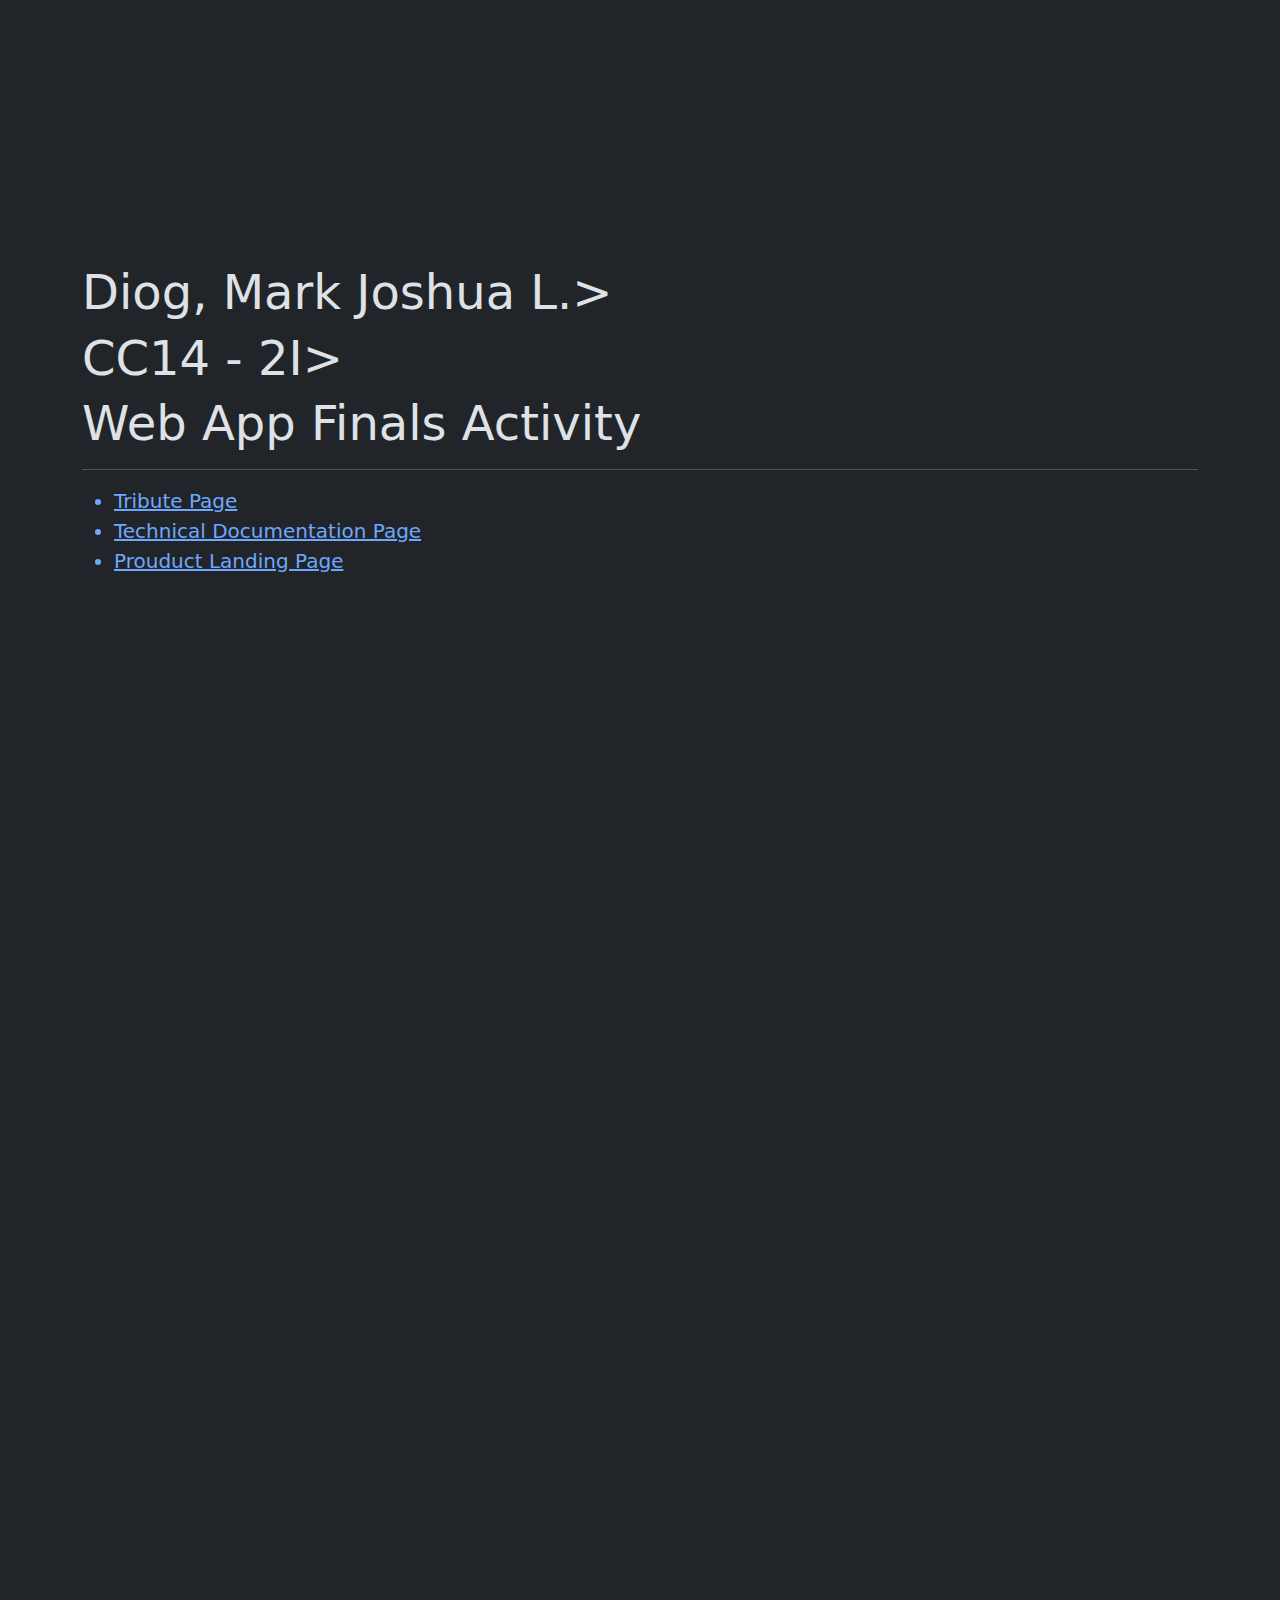
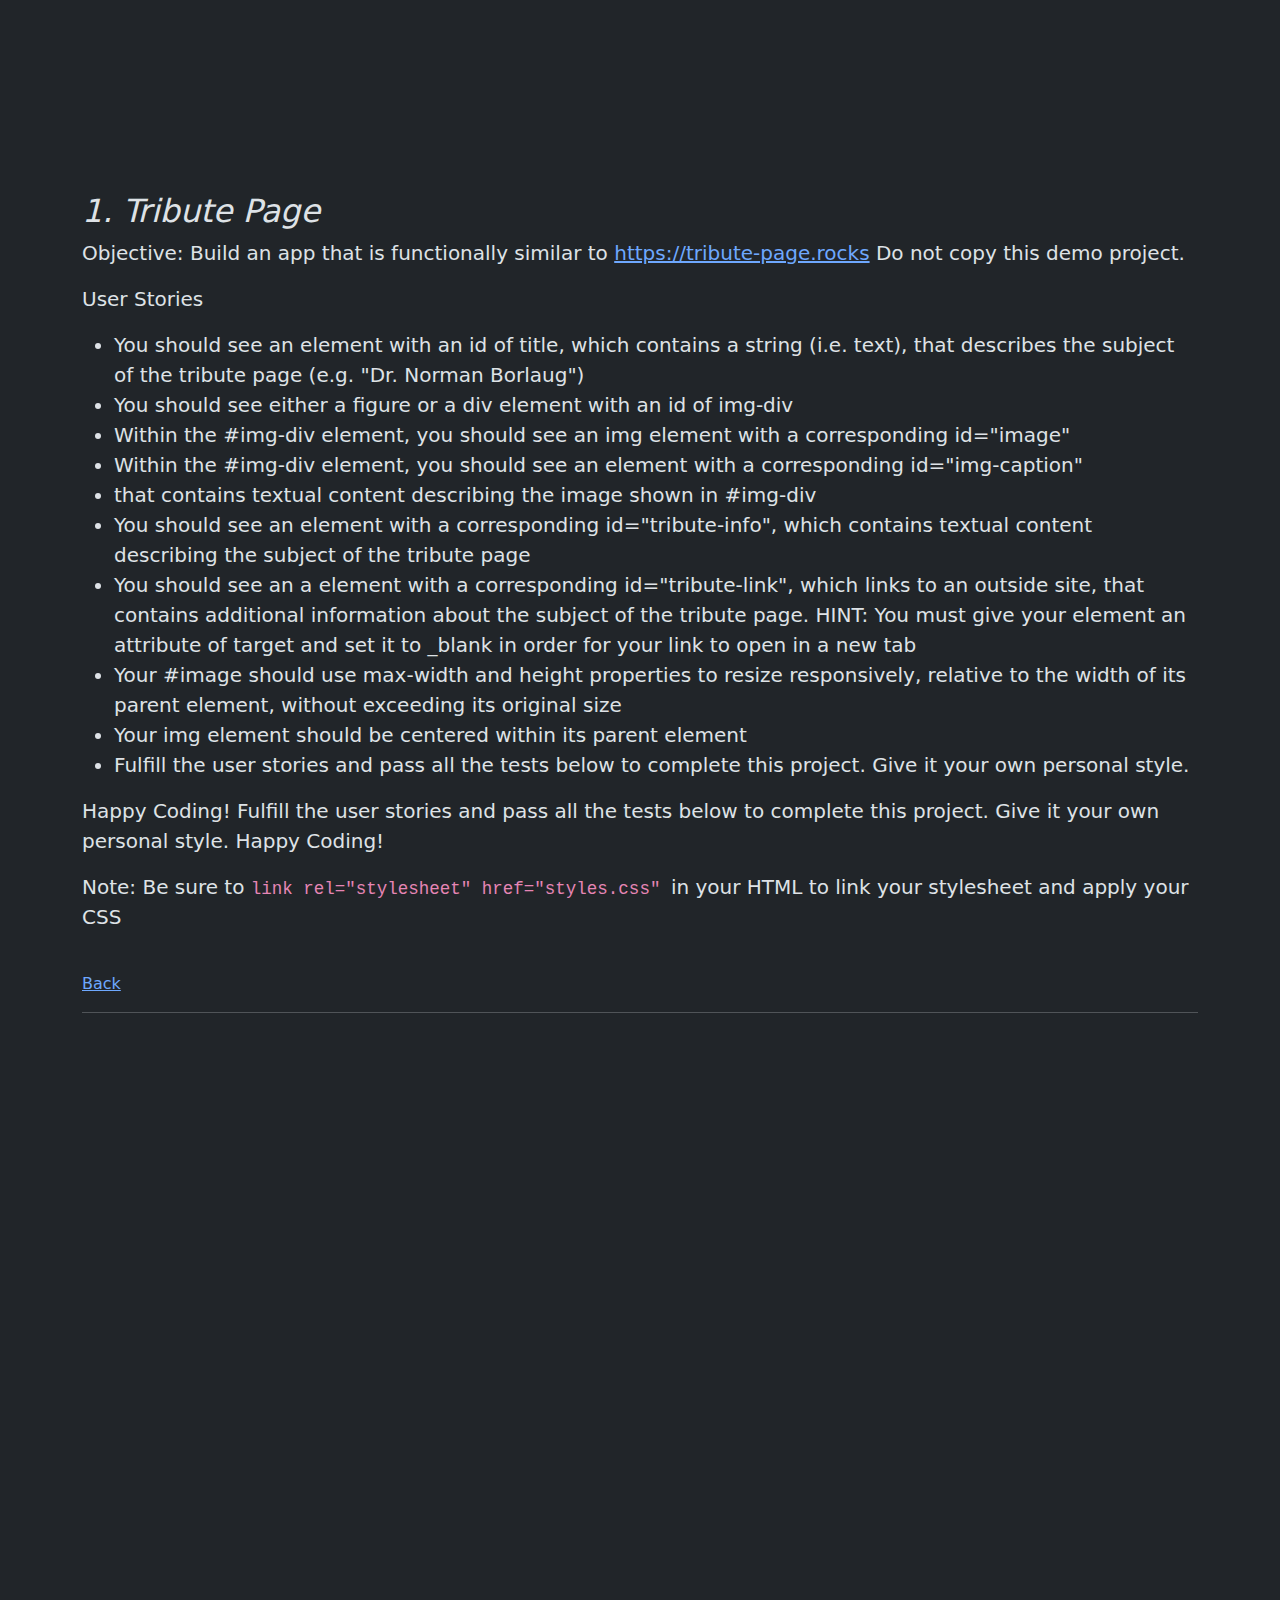
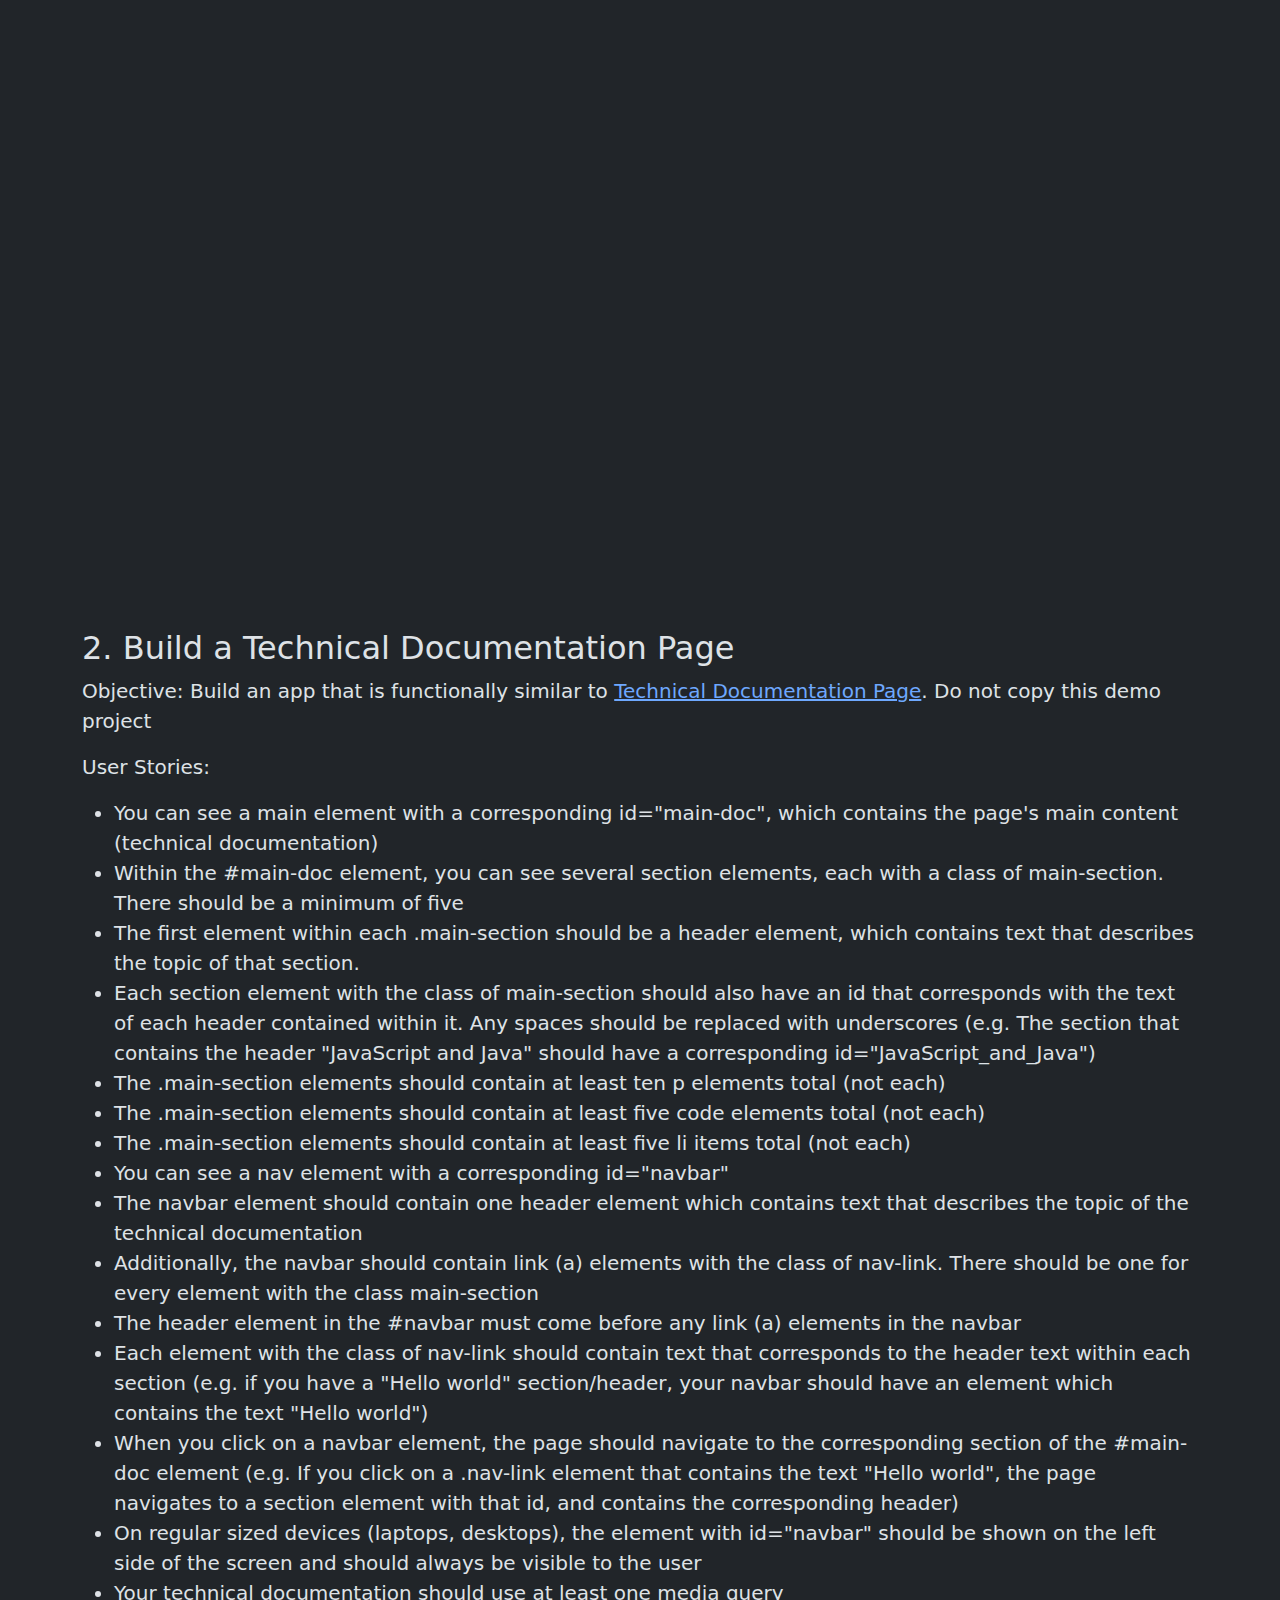
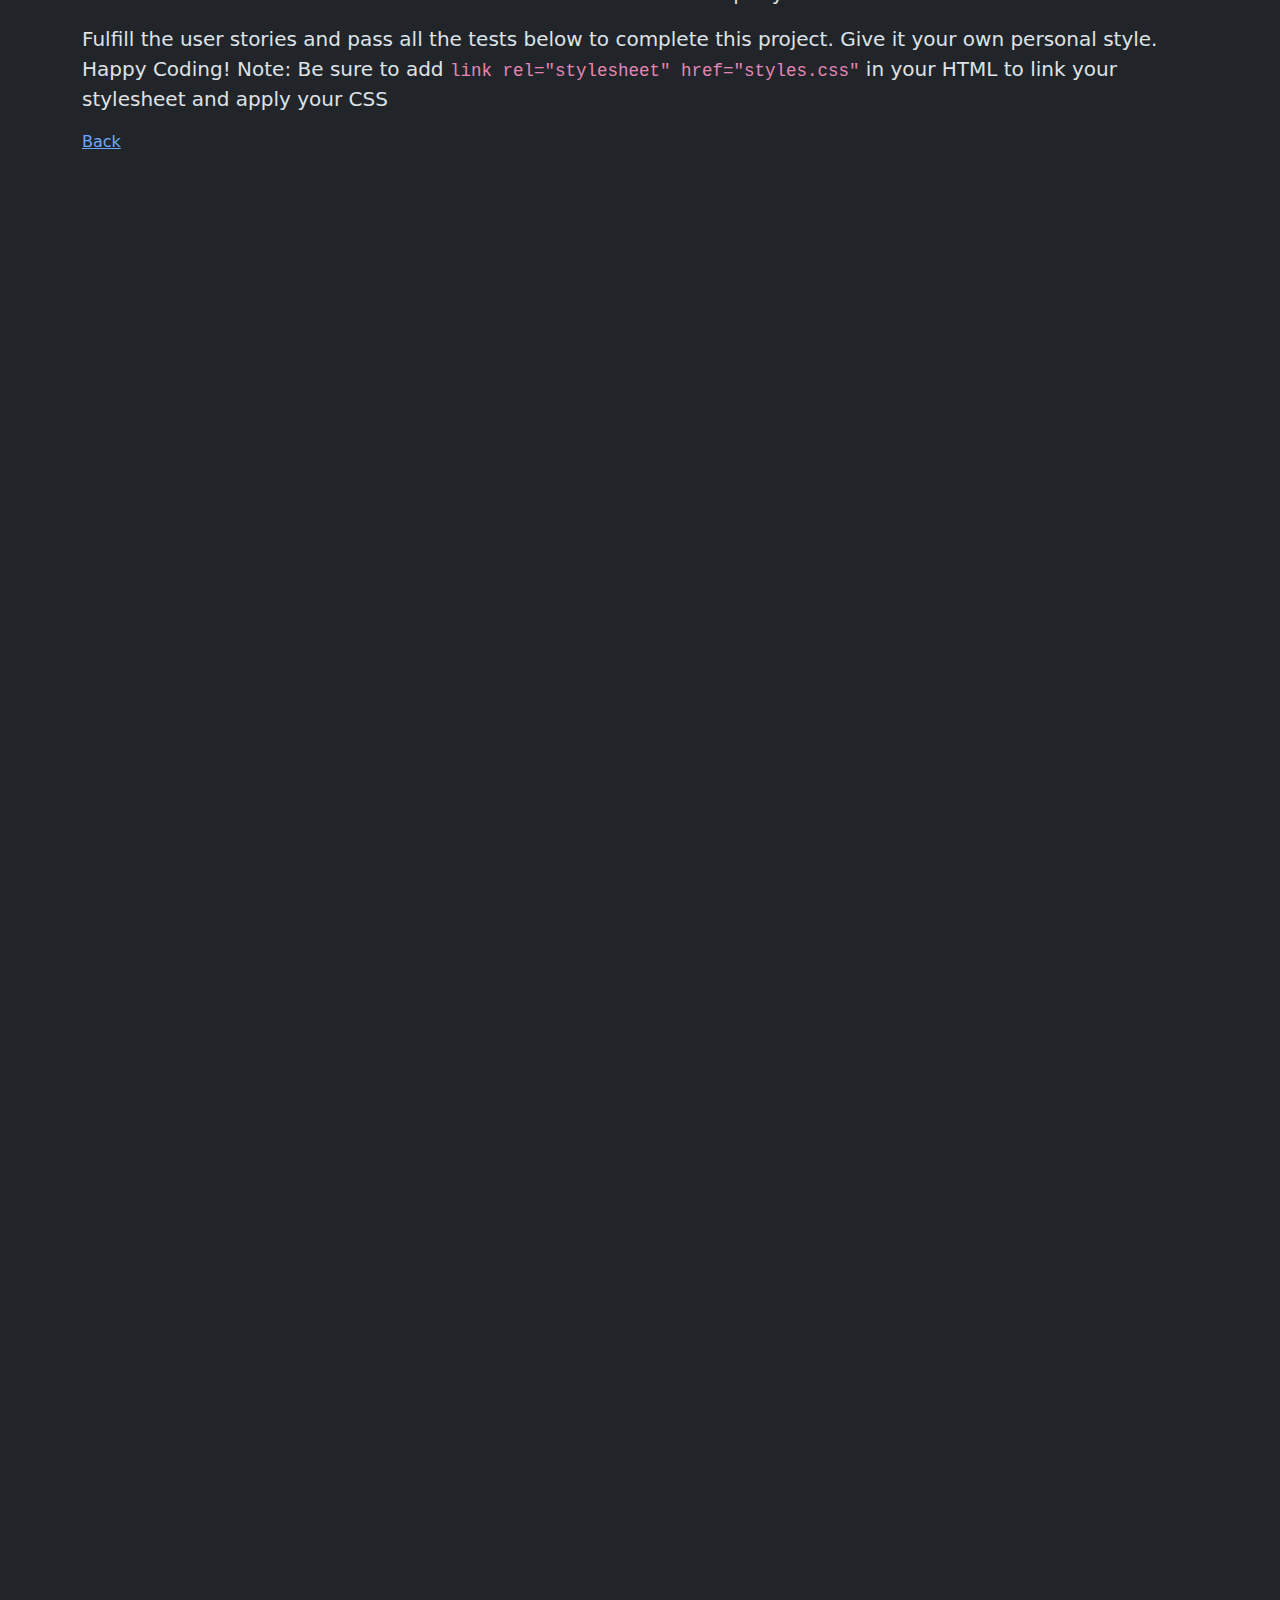
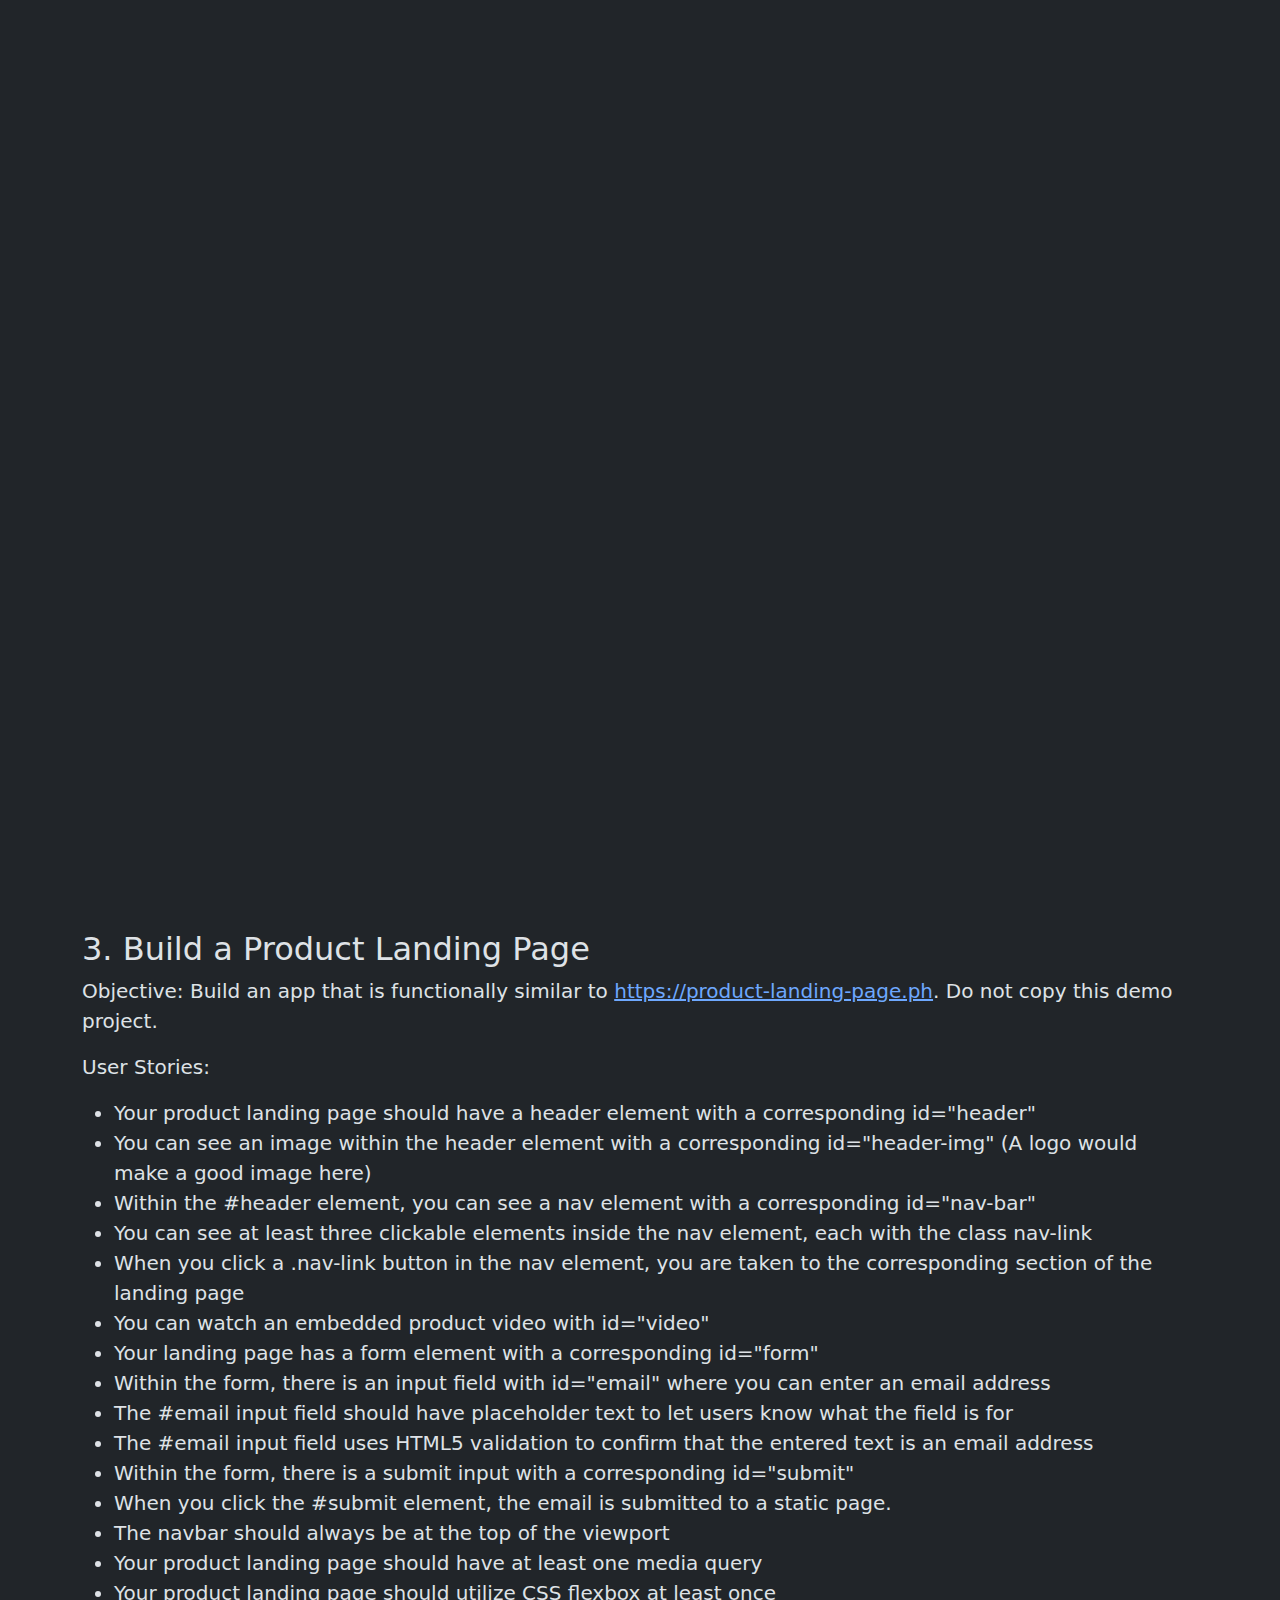
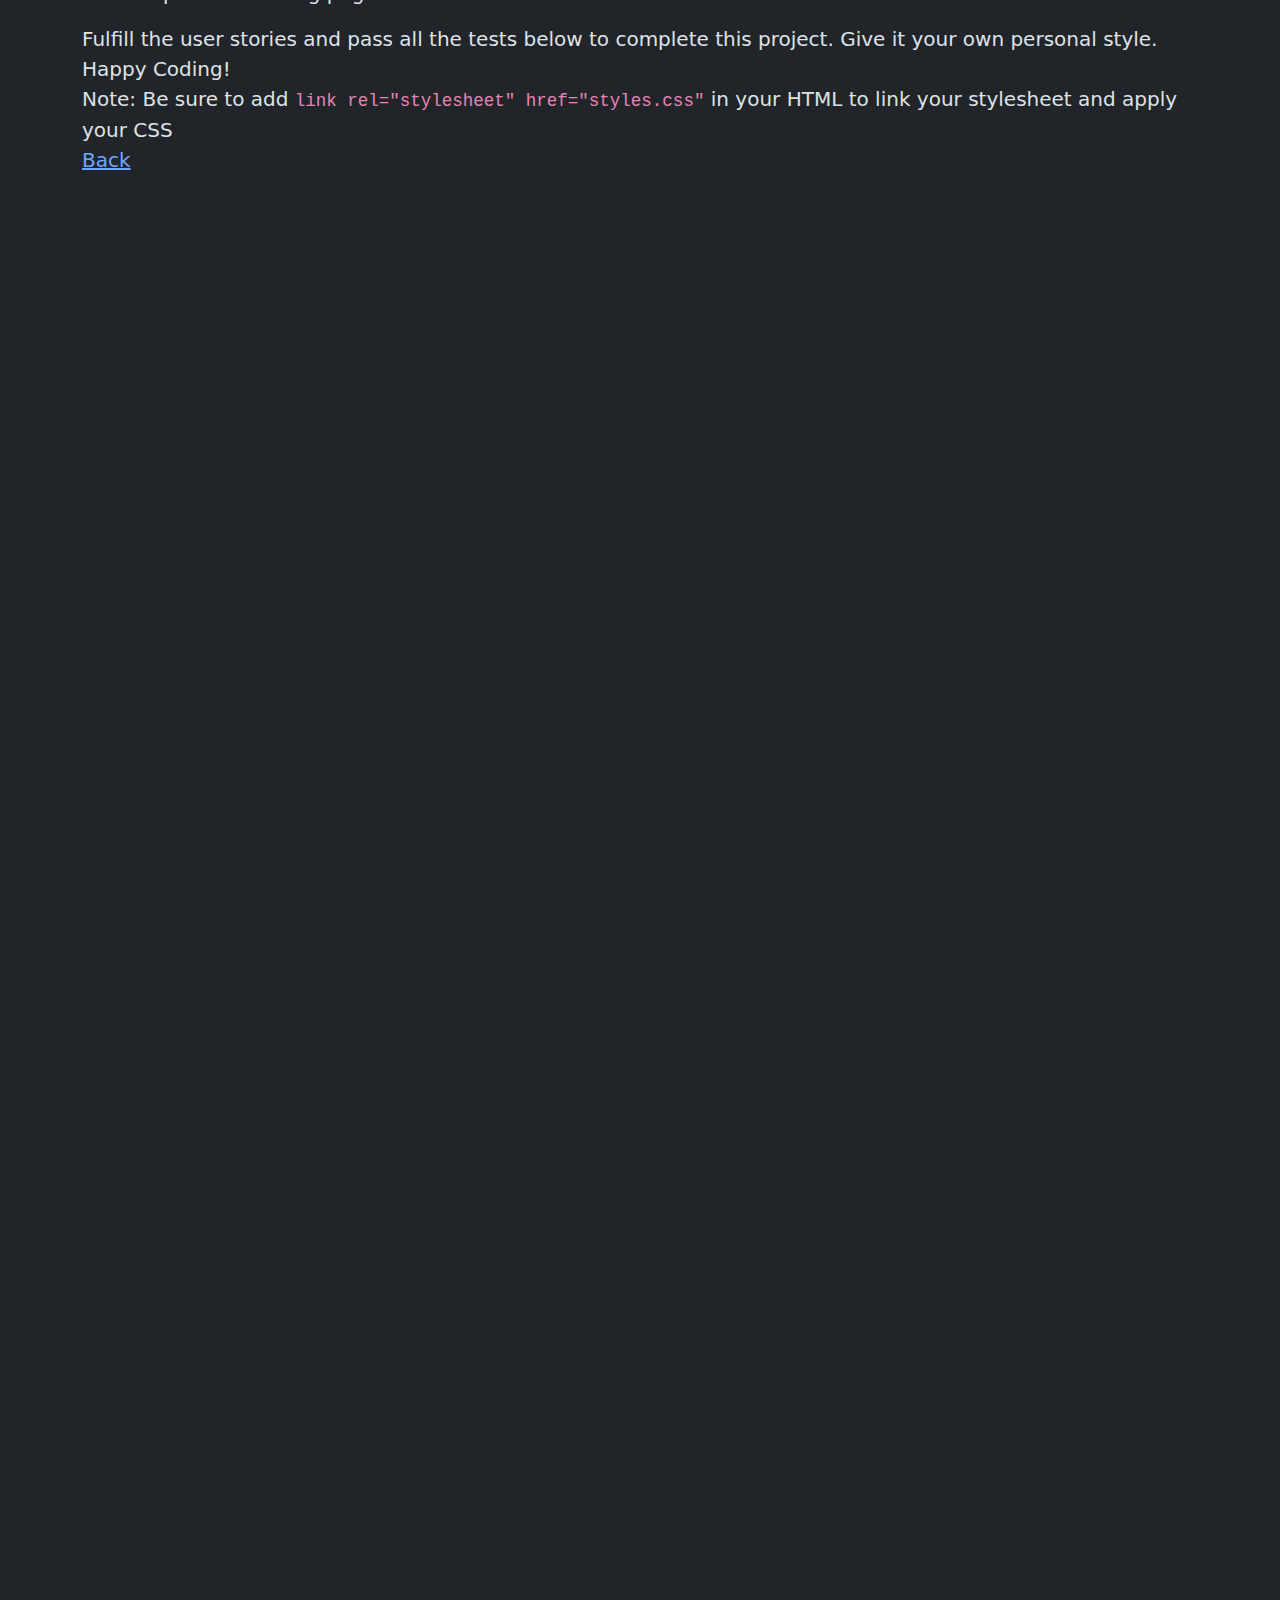
==== commit 0565e4ec: "Final Project" ====
--- a/index.html
+++ b/index.html
@@ -24,7 +24,8 @@
   <div class="container-sm">
 
 
-
+	<h1 class="display-5">Diog, Mark Joshua L.></h1>
+	<h1 class="display-5">CC14 - 2I></h1>
     <h1 class="display-5">Web App Finals Activity</h1>
     <hr>
 
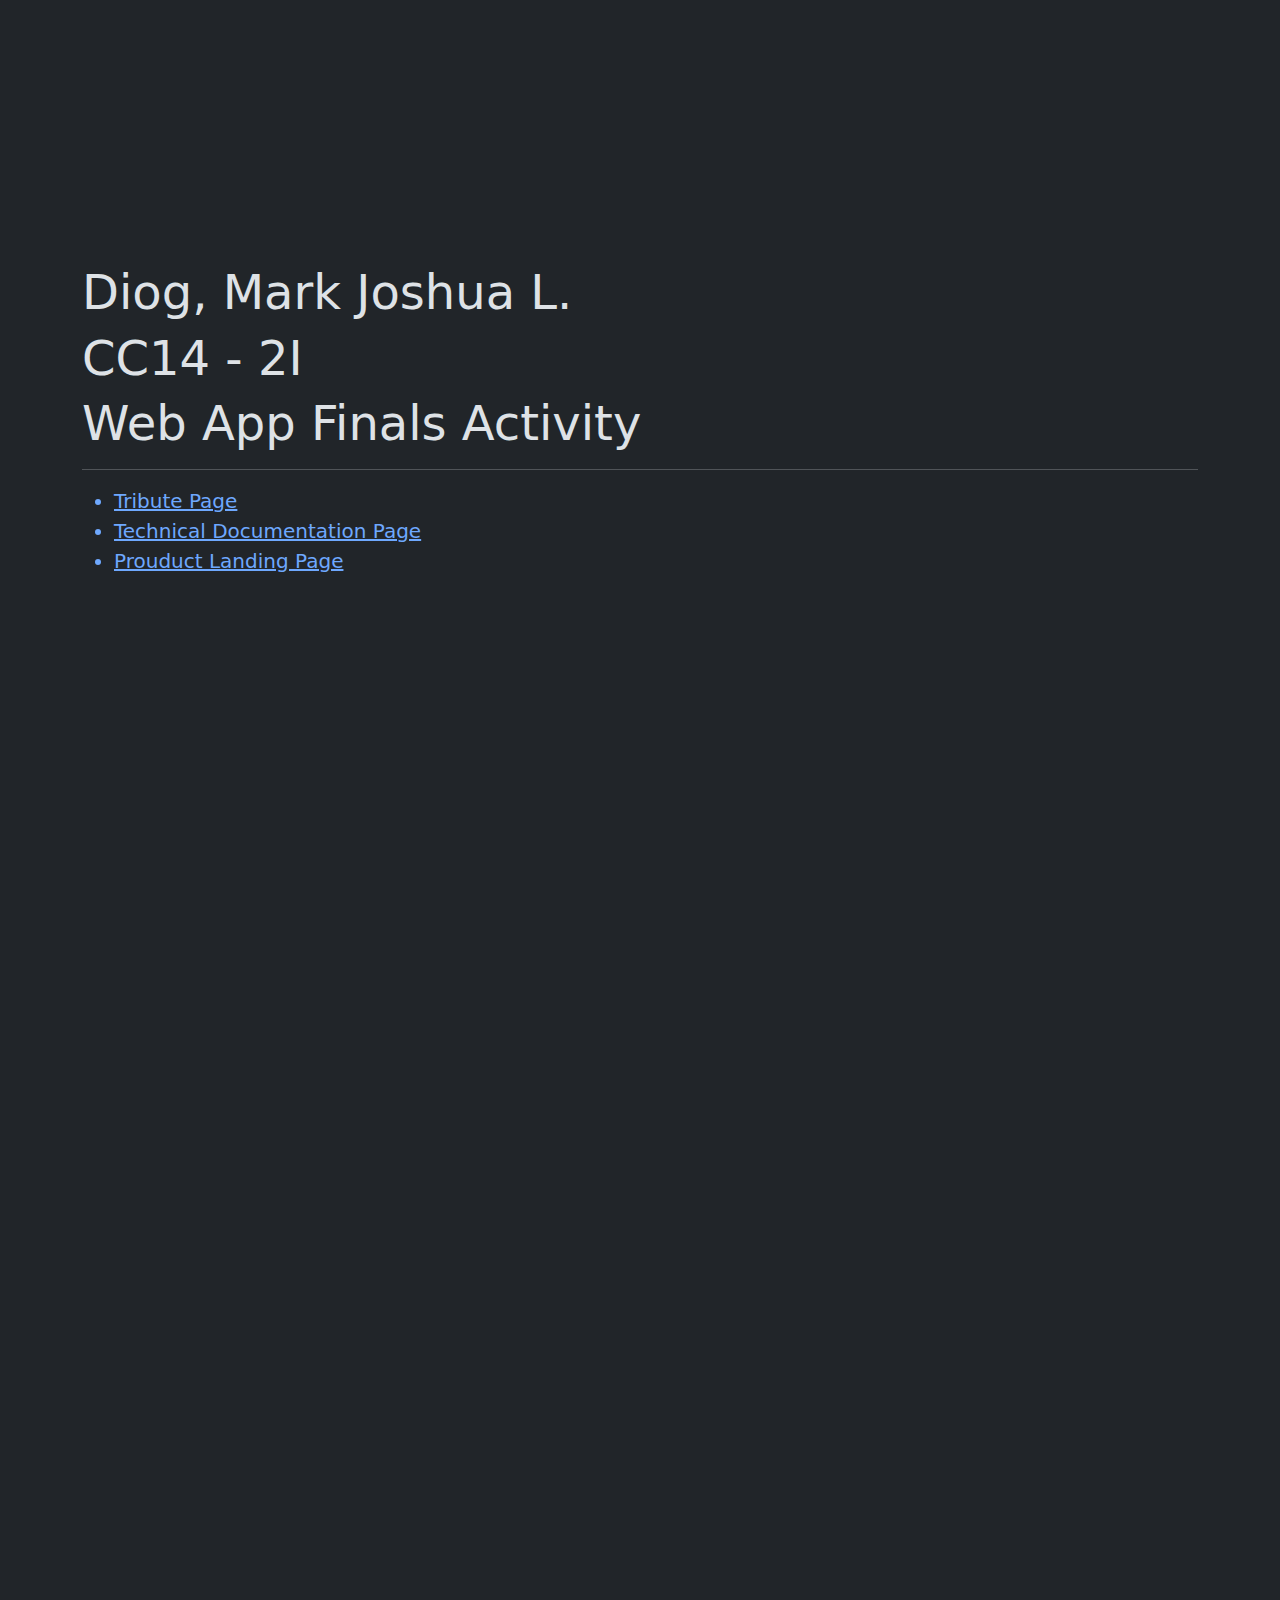
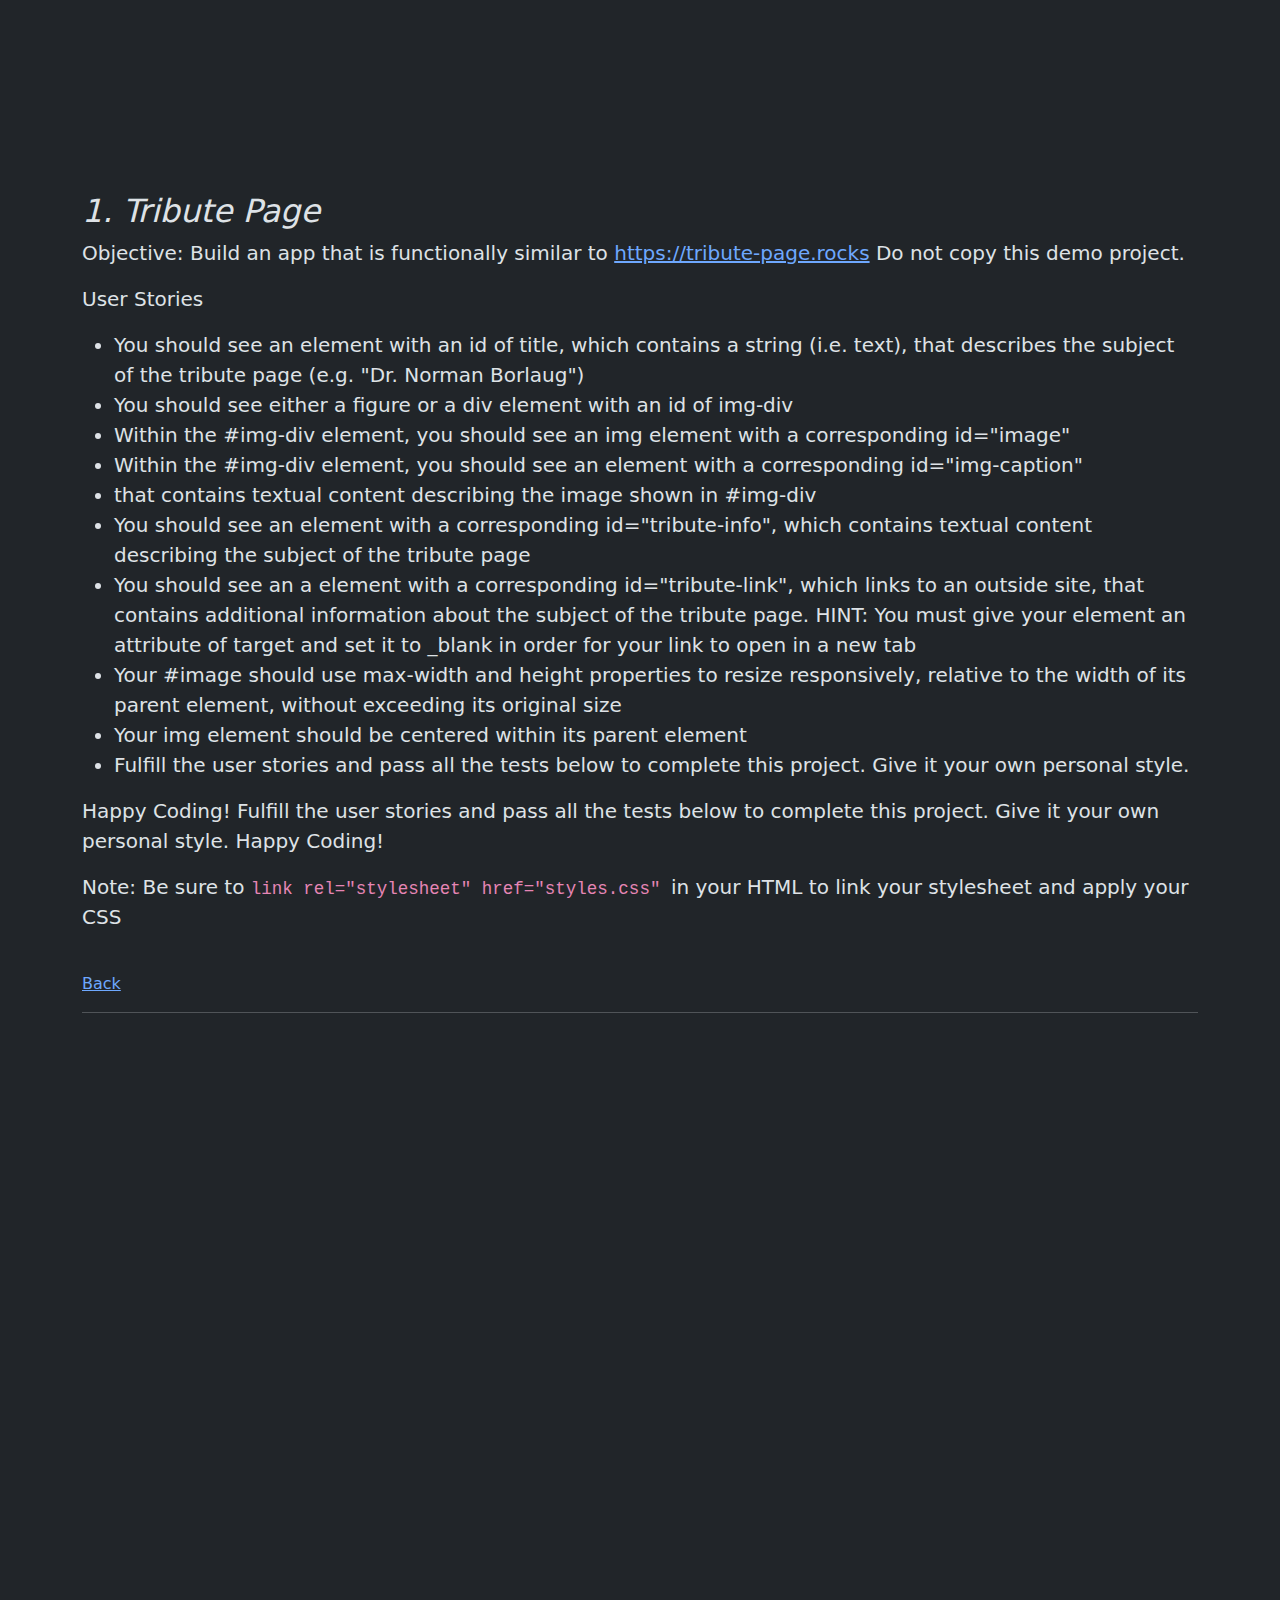
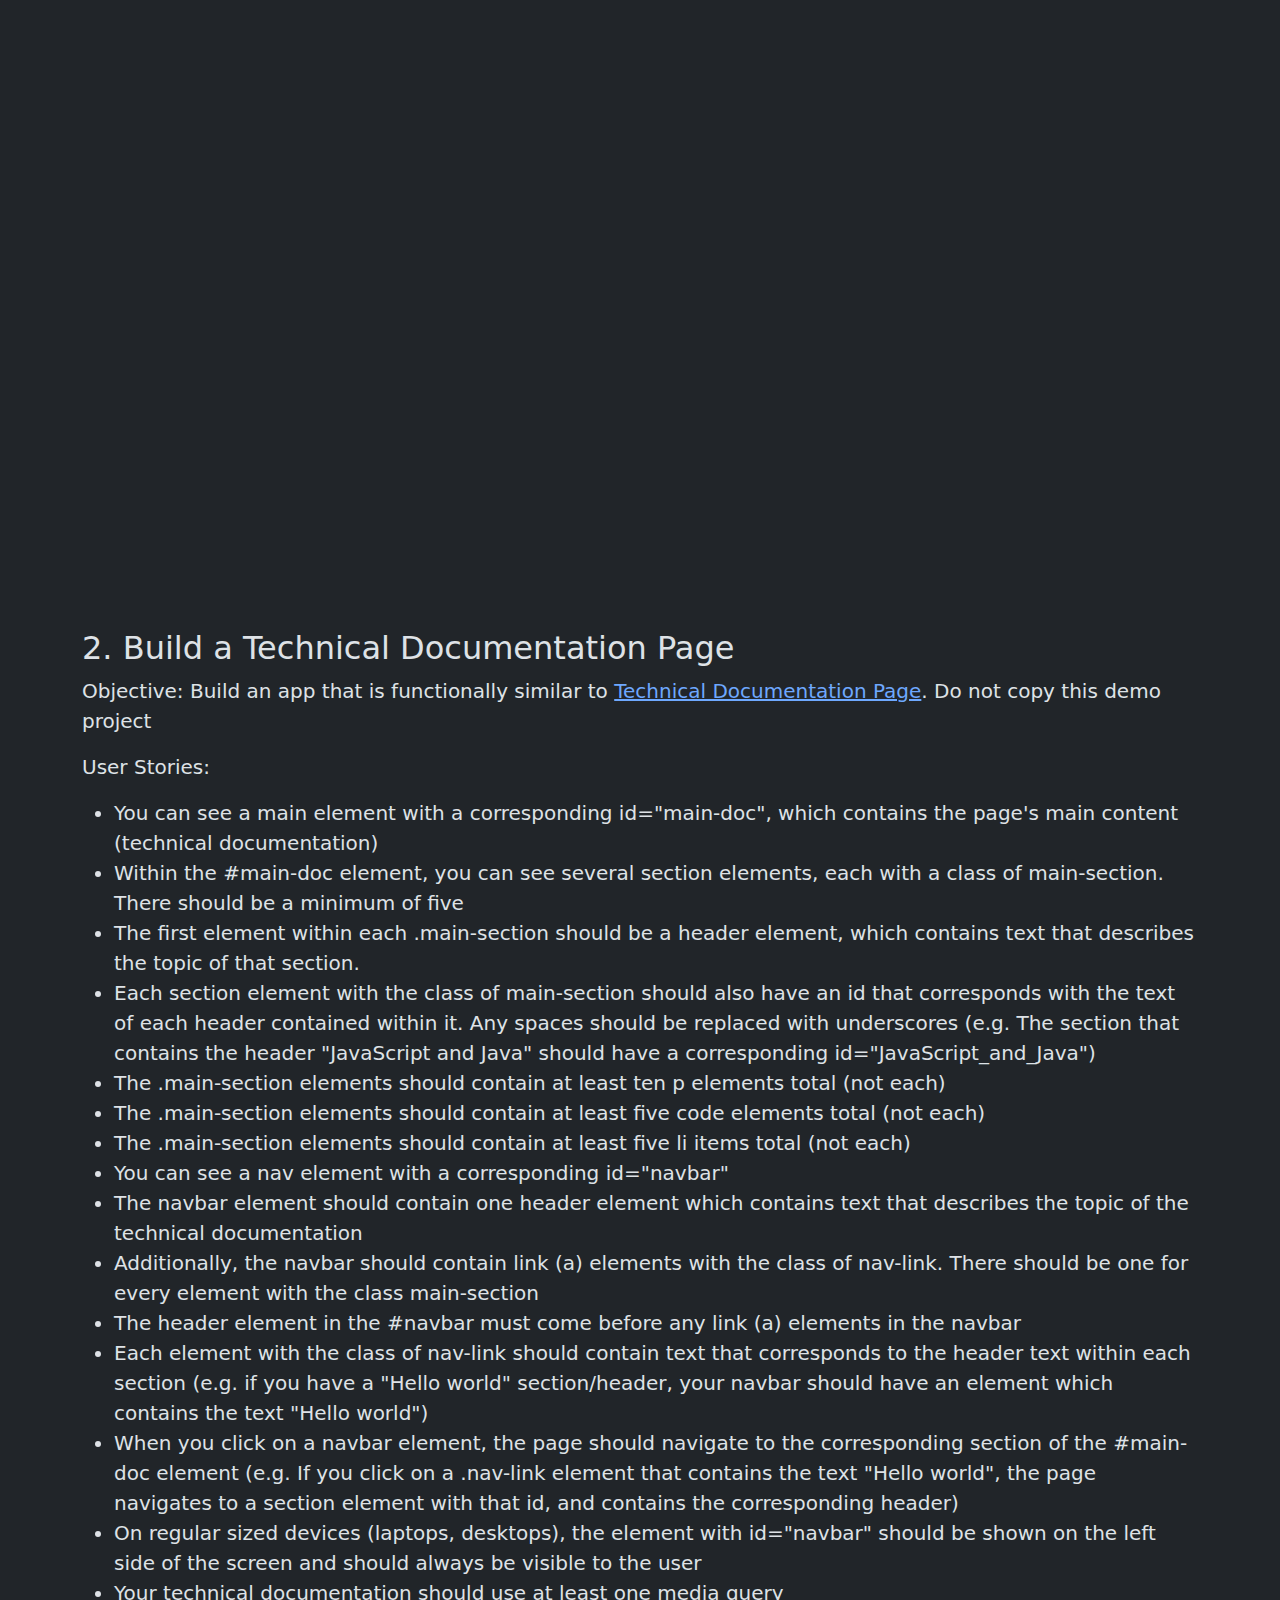
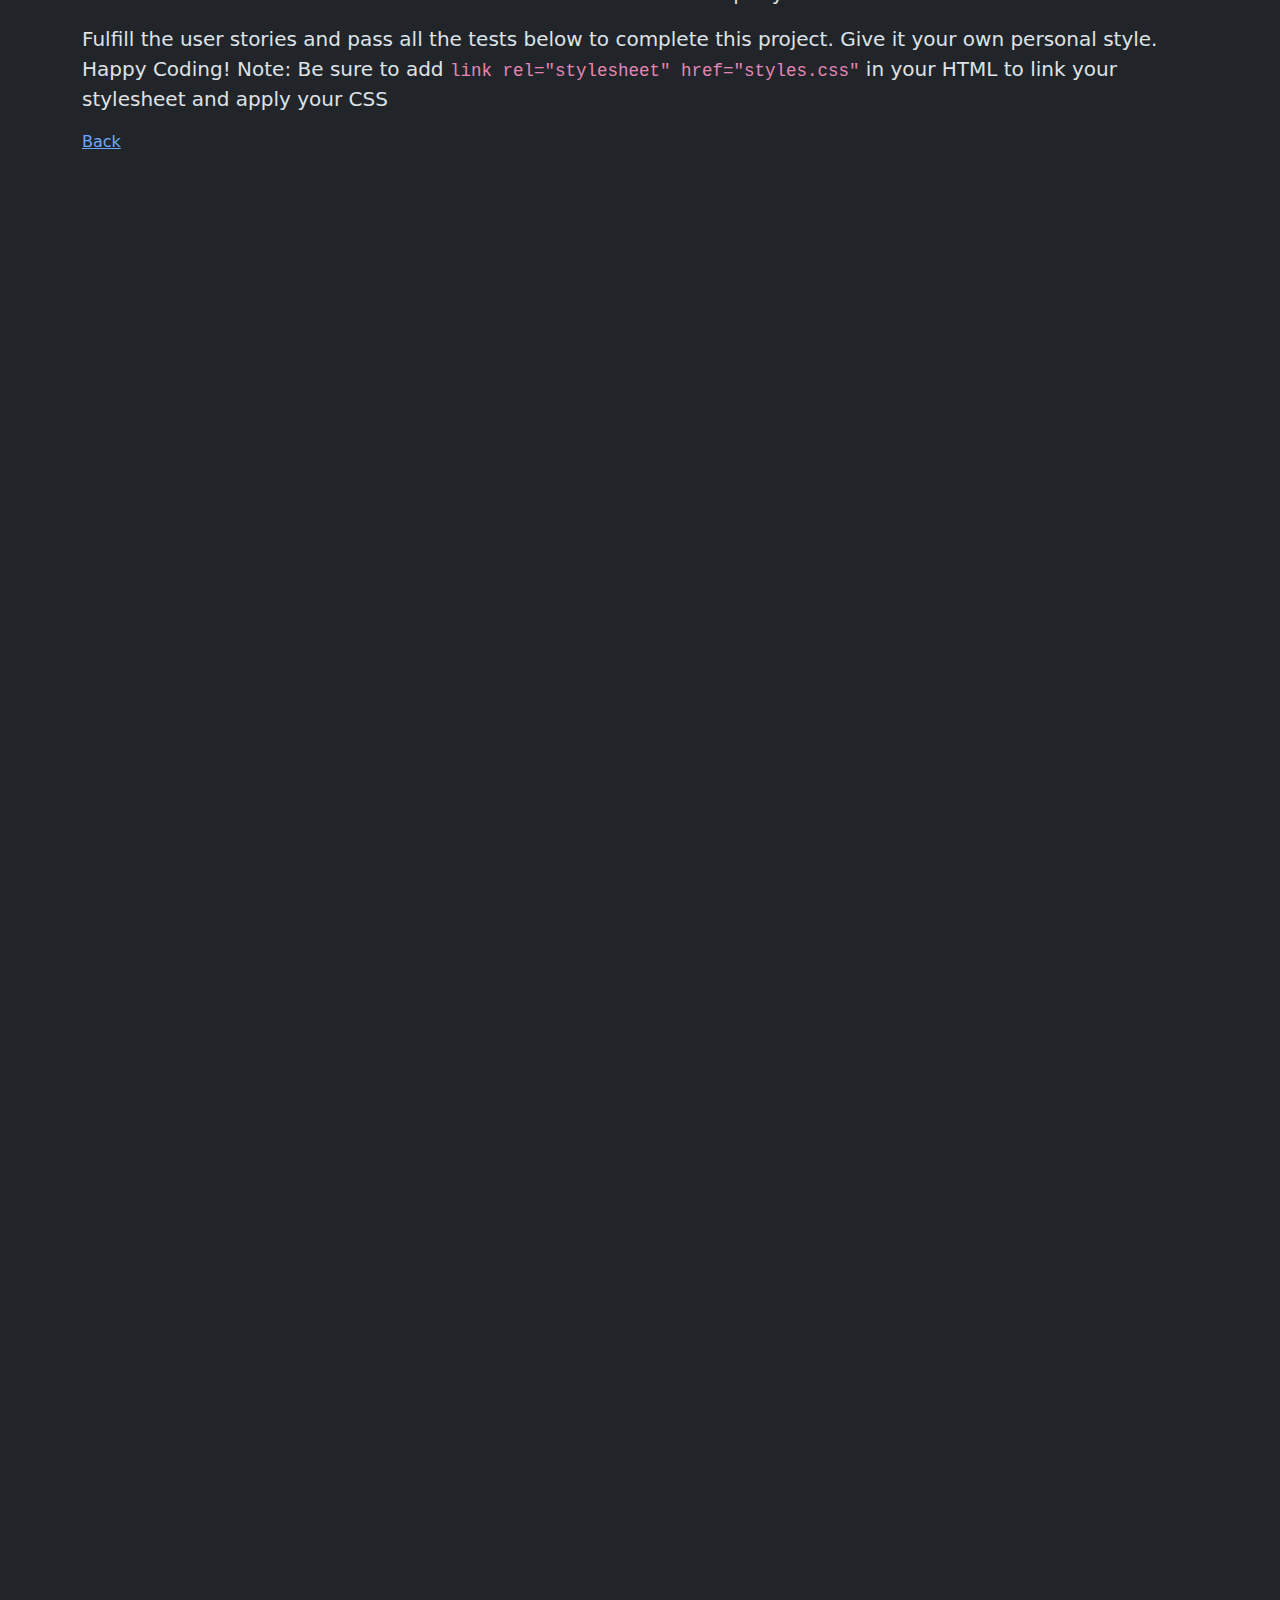
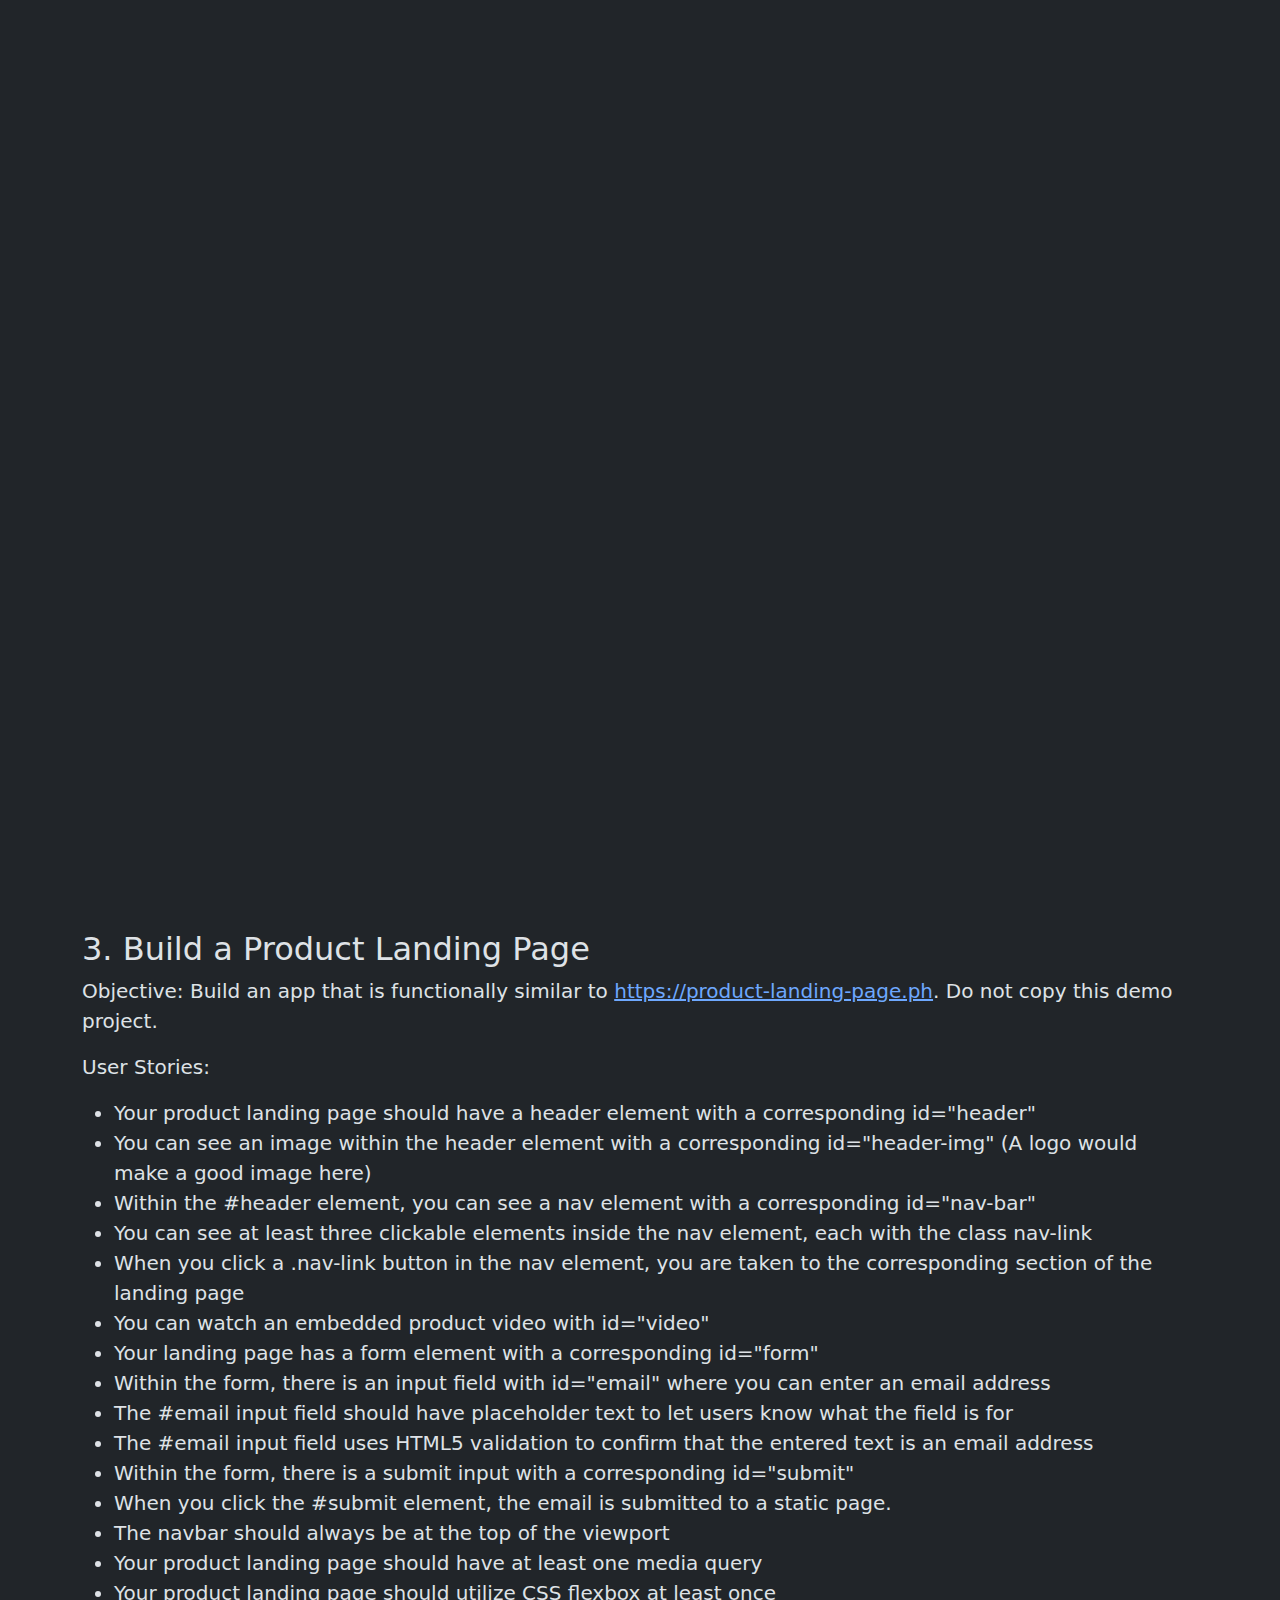
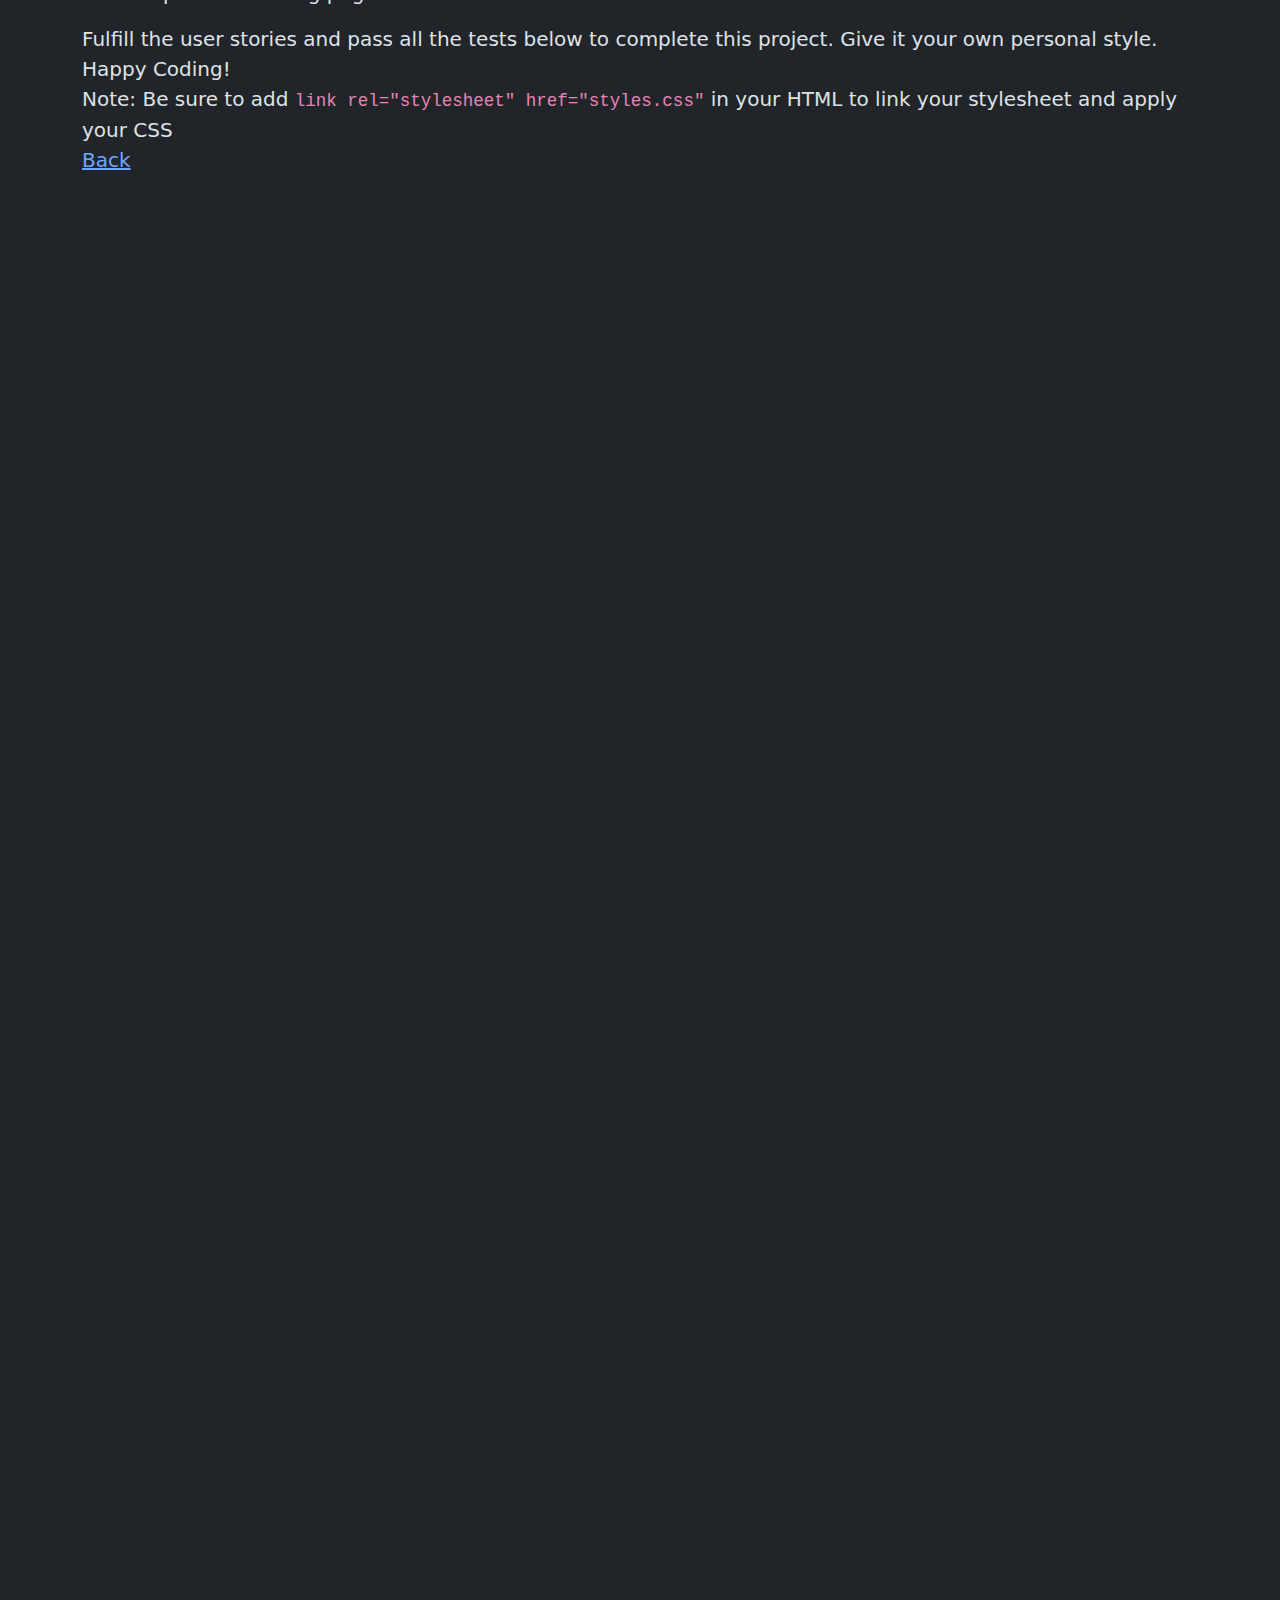
==== commit c5eea348: "Final Project" ====
--- a/index.html
+++ b/index.html
@@ -24,8 +24,8 @@
   <div class="container-sm">
 
 
-	<h1 class="display-5">Diog, Mark Joshua L.></h1>
-	<h1 class="display-5">CC14 - 2I></h1>
+	<h1 class="display-5">Diog, Mark Joshua L.</h1>
+	<h1 class="display-5">CC14 - 2I</h1>
     <h1 class="display-5">Web App Finals Activity</h1>
     <hr>
 
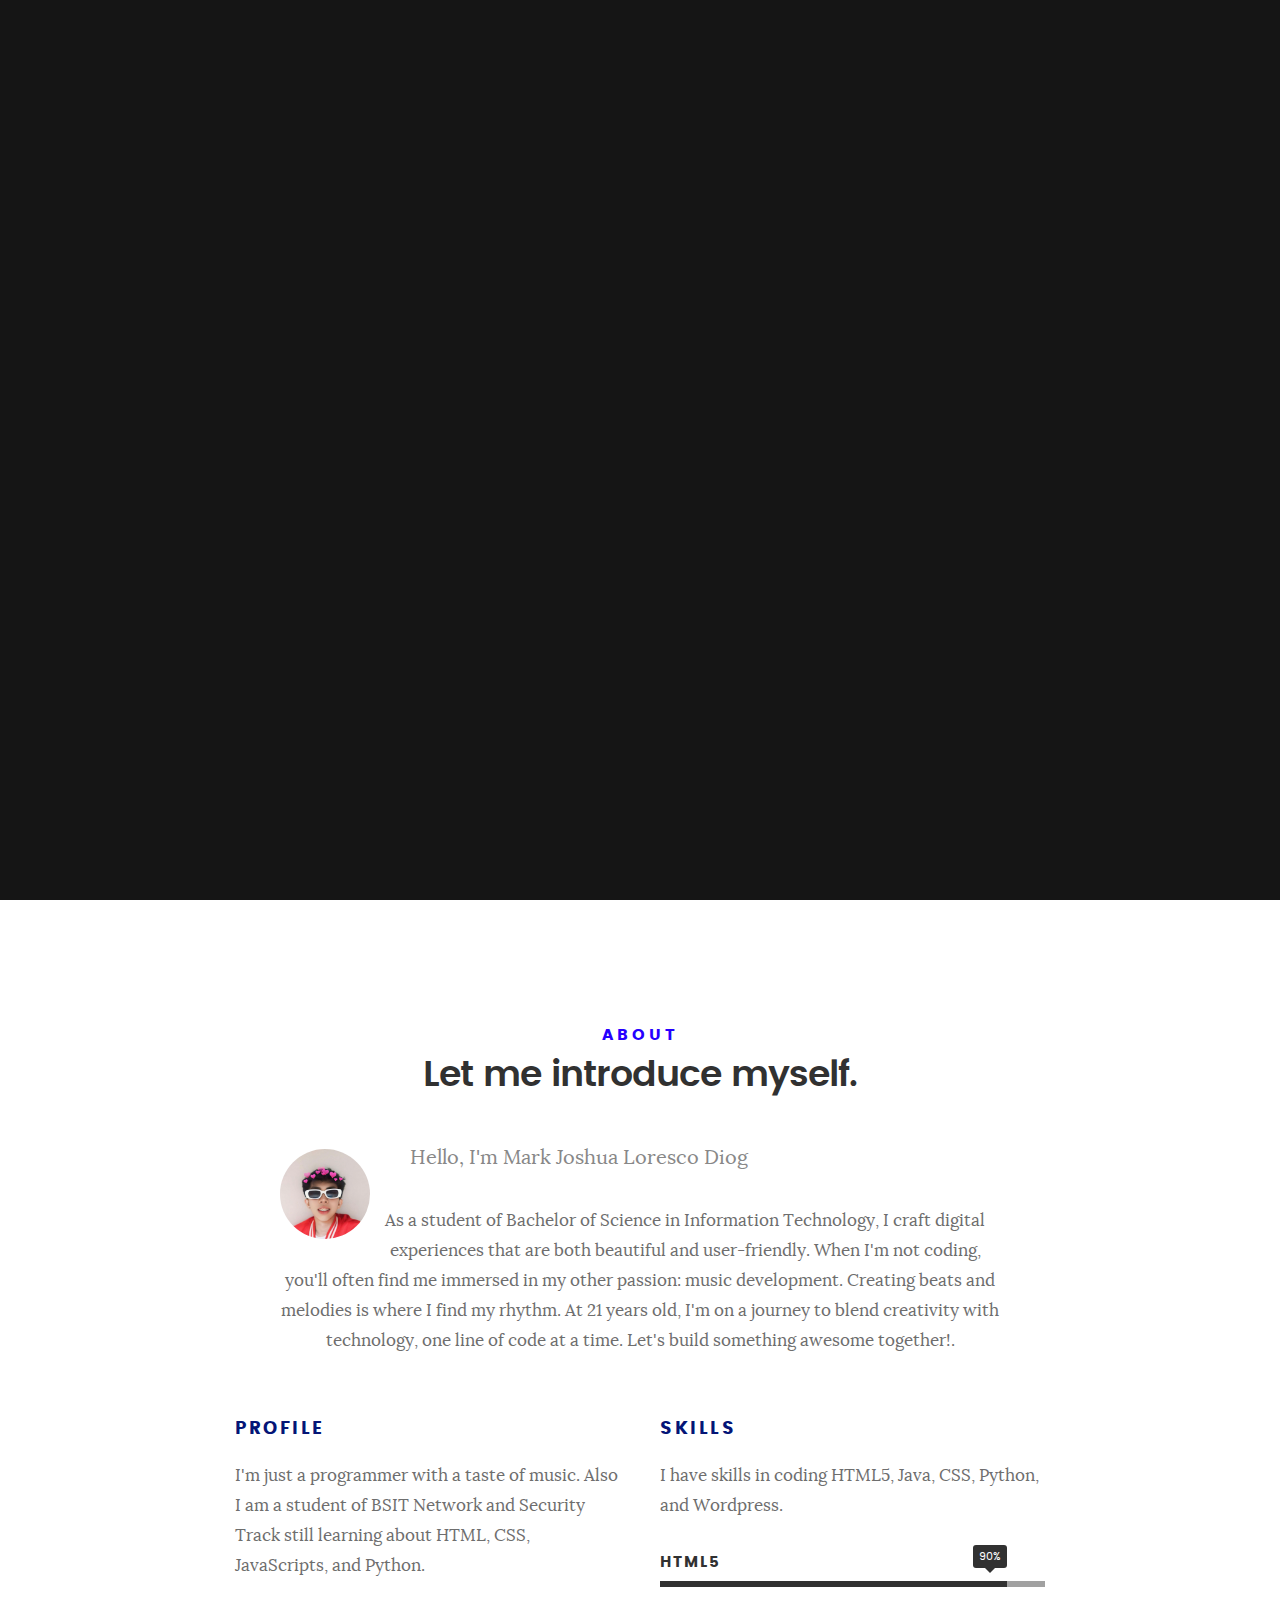
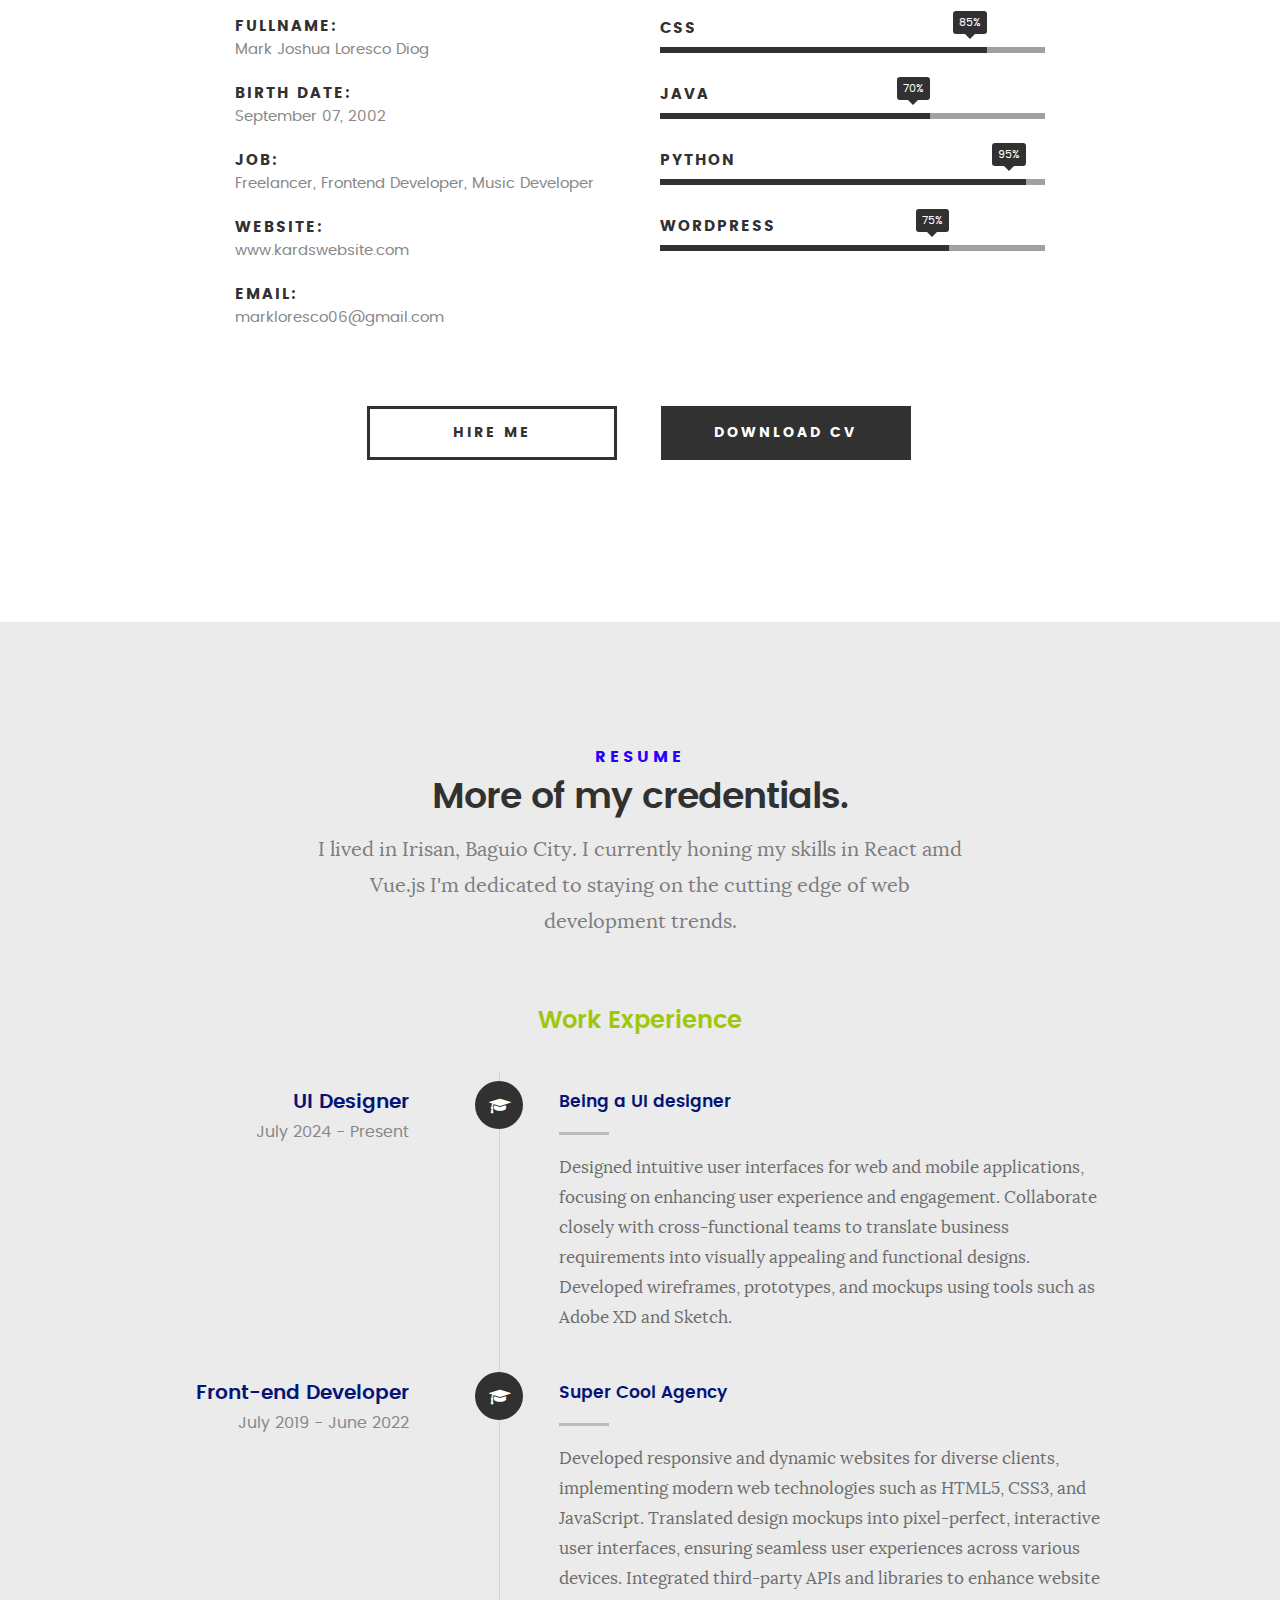
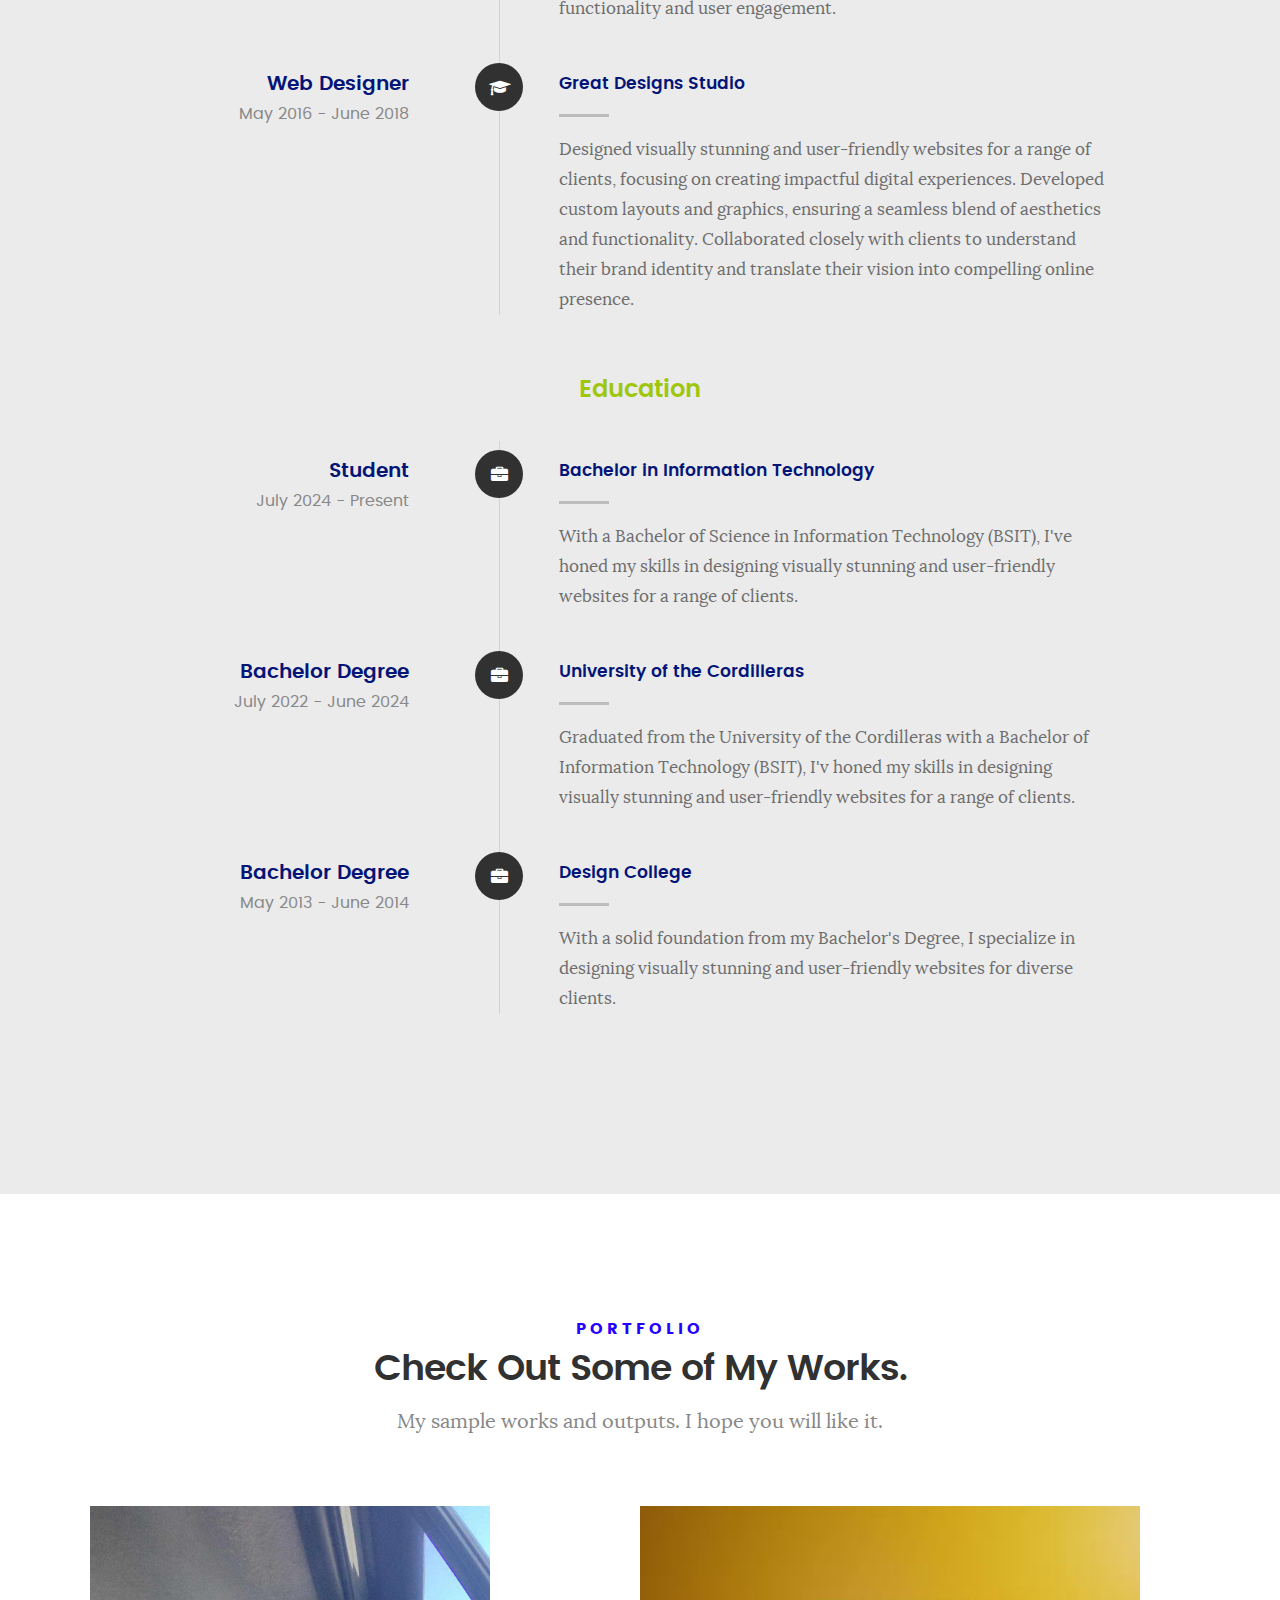
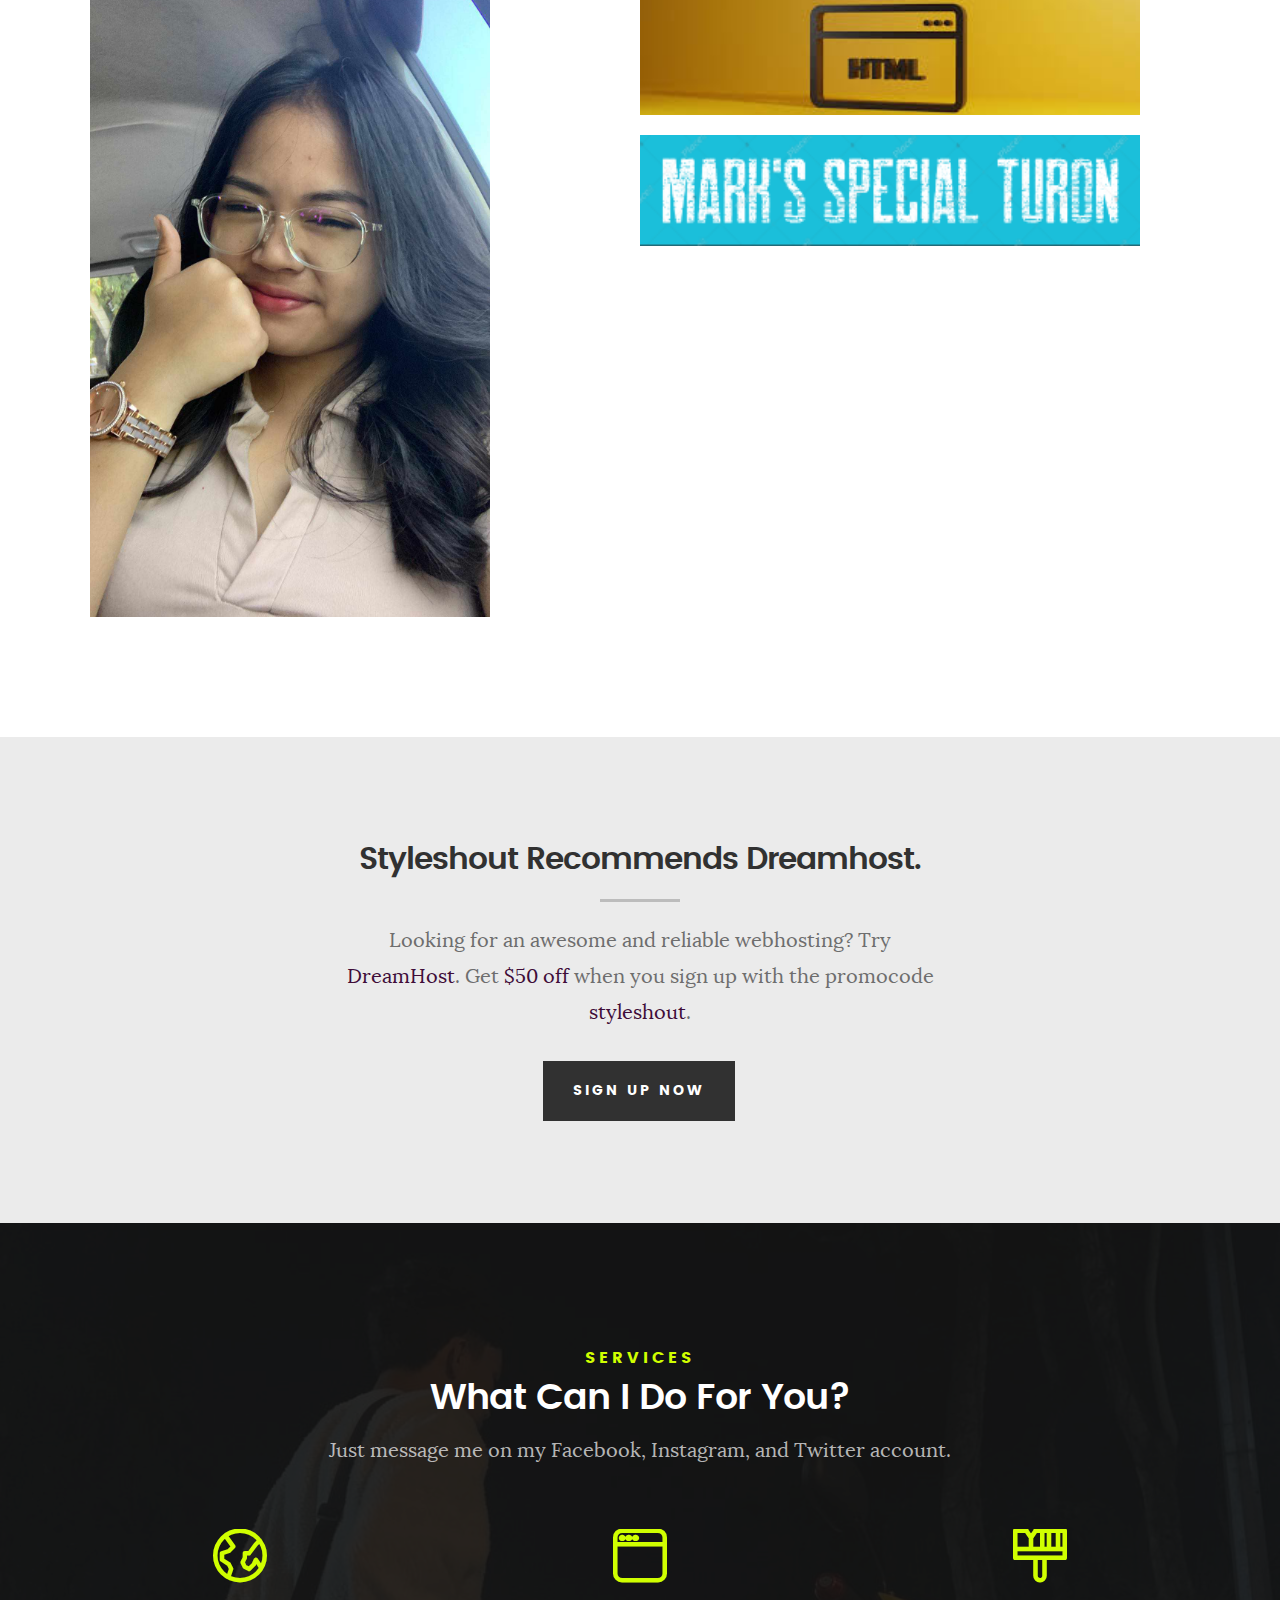
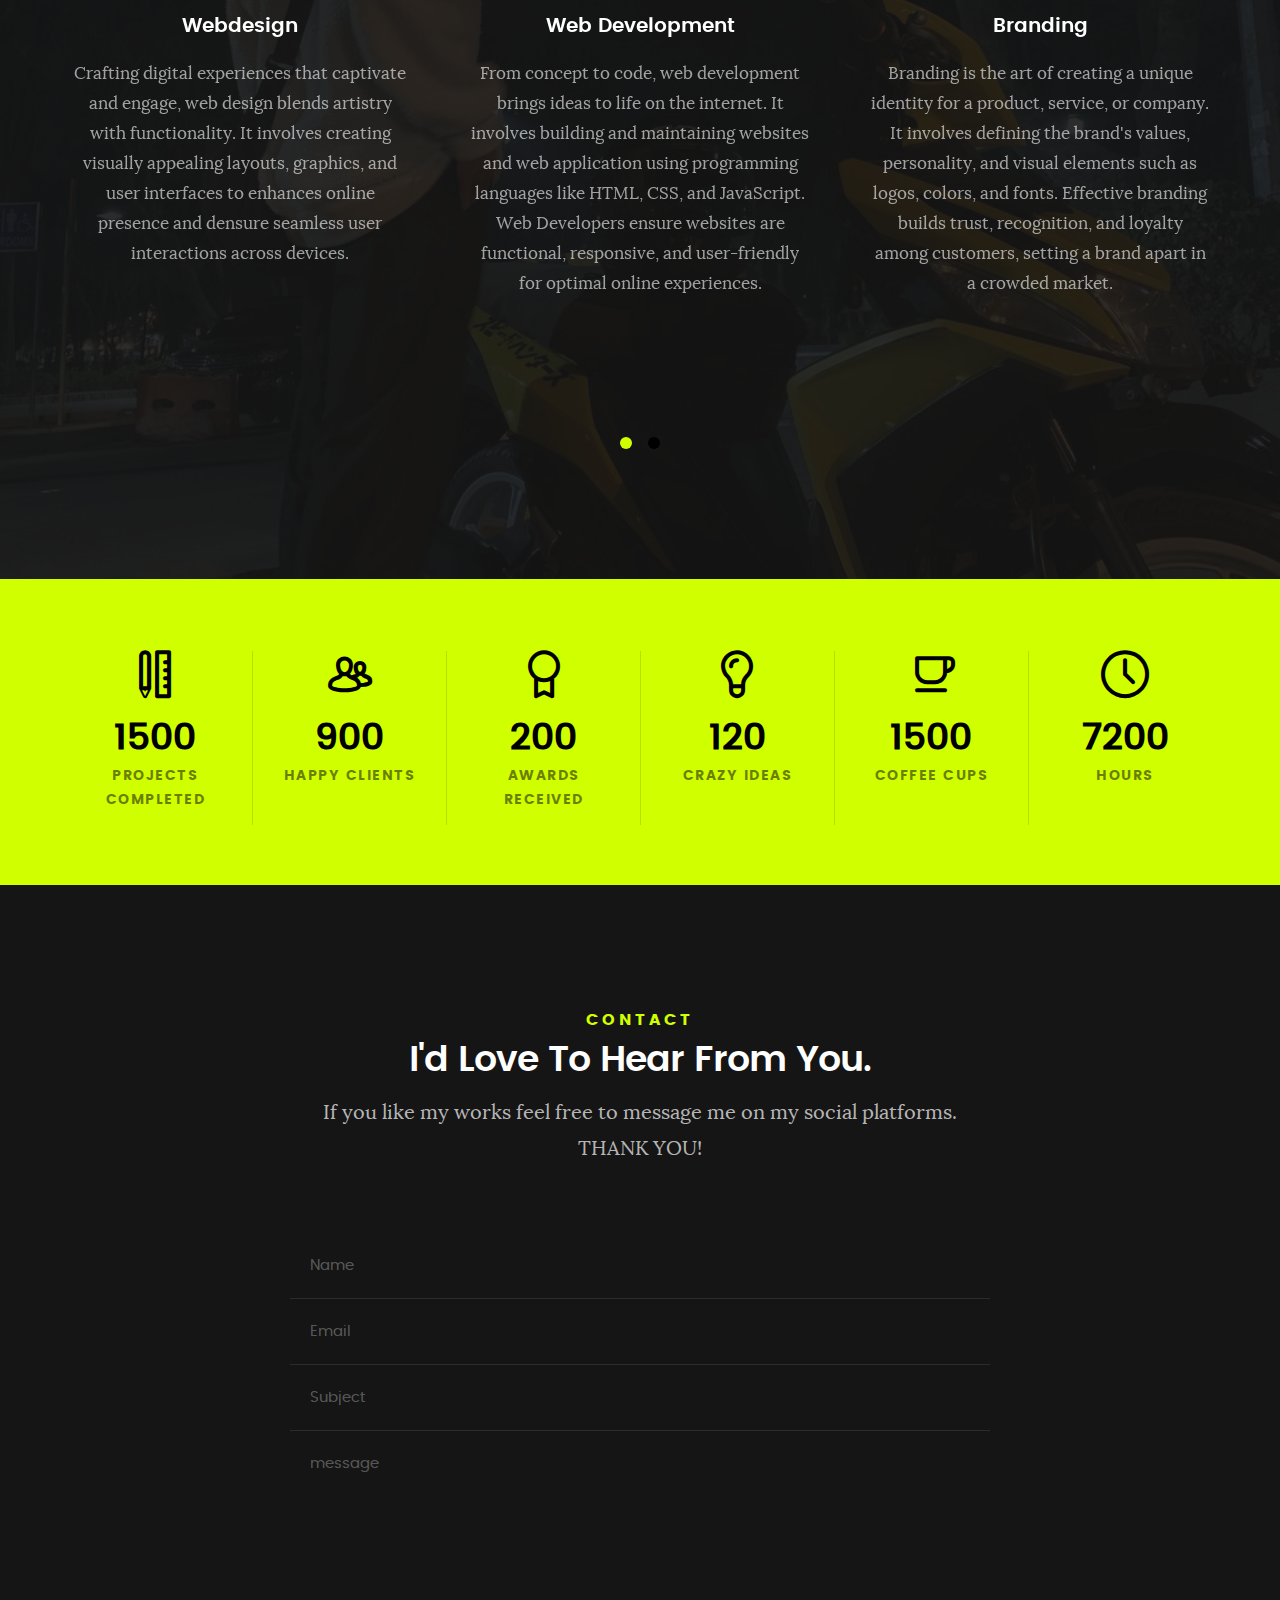
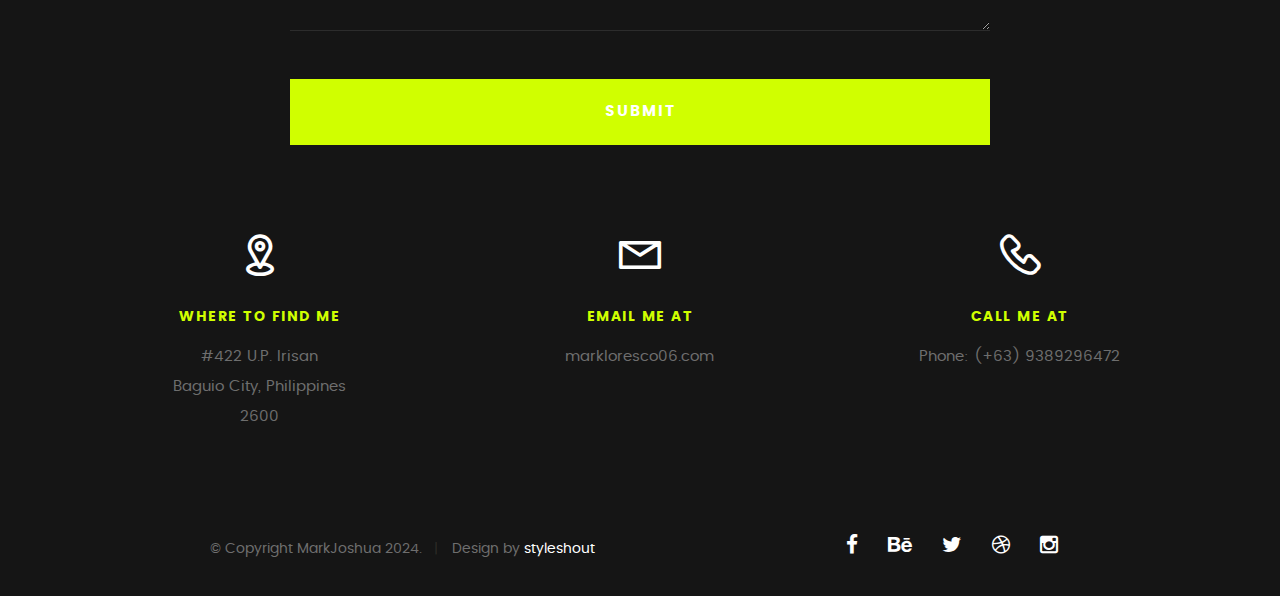
==== commit 2aee04d7: "Final Project" ====
--- a/index.html
+++ b/index.html
@@ -1,179 +1,953 @@
-<!doctype html>
-<html lang="en" data-bs-theme="dark">
-
+<!DOCTYPE html>
+<!--[if IE 8 ]><html class="no-js oldie ie8" lang="en"> <![endif]-->
+<!--[if IE 9 ]><html class="no-js oldie ie9" lang="en"> <![endif]-->
+<!--[if (gte IE 9)|!(IE)]><!--><html class="no-js" lang="en"> <!--<![endif]-->
 <head>
-  <meta charset="utf-8">
-  <meta name="viewport" content="width=device-width, initial-scale=1">
-  <title>Projects</title>
-  <link href="https://cdn.jsdelivr.net/npm/bootstrap@5.3.3/dist/css/bootstrap.min.css" rel="stylesheet"
-    integrity="sha384-QWTKZyjpPEjISv5WaRU9OFeRpok6YctnYmDr5pNlyT2bRjXh0JMhjY6hW+ALEwIH" crossorigin="anonymous">
+
+   <!--- basic page needs
+   ================================================== -->
+   <meta charset="utf-8">
+	<title>Its all about me</title>
+	<meta name="description" content="">  
+	<meta name="author" content="">
+
+   <!-- mobile specific metas
+   ================================================== -->
+	<meta name="viewport" content="width=device-width, initial-scale=1, maximum-scale=1">
+
+ 	<!-- CSS
+   ================================================== -->
+   <link rel="stylesheet" href="css/base.css">  
+   <link rel="stylesheet" href="css/main.css">
+   <link rel="stylesheet" href="css/vendor.css">     
+
+   <!-- script
+   ================================================== -->   
+	<script src="js/modernizr.js"></script>
+	<script src="js/pace.min.js"></script>
+
+   <!-- favicons
+	================================================== -->
+	<link rel="icon" type="image/png" href="favicon.png">
+
 </head>
 
 <body id="top">
-  <script>
-    var i;
-    for (i = 0; i < 10; i++) {
-      document.write("<br>");
-    }
-  </script>
-
-  <br>
-
-
-
-  <div class="container-sm">
-
-
-	<h1 class="display-5">Diog, Mark Joshua L.</h1>
-	<h1 class="display-5">CC14 - 2I</h1>
-    <h1 class="display-5">Web App Finals Activity</h1>
-    <hr>
-
-    <ul class="lead">
-      <a href="tribute.html">
-        <li>Tribute Page</li>
-      </a>
-      <a href="index1.html">
-        <li>Technical Documentation Page</li>
-      </a>
-      <a href="index2.html">
-        <li>Prouduct Landing Page</li>
-      </a>
-    </ul>
-
-<script>
-  var i;
-  for (i = 0; i < 50; i++) {
-    document.write("<br>");
-  }
-</script>
-
-    <p class="h2" id="section-1"><em>1. Tribute Page</em></p>
-    <p class="lead">
-      Objective: Build an app that is functionally similar to <a href="tribute.html">https://tribute-page.rocks</a>
-      Do not copy this demo project.</p>
-
-
-
-    <p class="lead">User Stories </p>
-    <ul>
-      <li class="lead">You should see an element with an id of title, which contains a string (i.e. text), that
-        describes the subject of the tribute page (e.g. "Dr. Norman Borlaug")</li>
-      <li class="lead">You should see either a figure or a div element with an id of img-div</li>
-      <li class="lead">Within the #img-div element, you should see an img element with a corresponding id="image"</li>
-      <li class="lead">Within the #img-div element, you should see an element with a corresponding id="img-caption"</li>
-      <li class="lead">that contains textual content describing the image shown in #img-div</li>
-      <li class="lead">You should see an element with a corresponding id="tribute-info", which contains textual content
-        describing the subject of the tribute page</li>
-      <li class="lead">You should see an a element with a corresponding id="tribute-link", which links to an outside
-        site, that contains additional information about the subject of the tribute page. HINT: You must give your
-        element an attribute of target and set it to _blank in order for your link to open in a new tab</li>
-      <li class="lead">Your #image should use max-width and height properties to resize responsively, relative to the
-        width of its parent element, without exceeding its original size</li>
-      <li class="lead">Your img element should be centered within its parent element</li>
-      <li class="lead">Fulfill the user stories and pass all the tests below to complete this project. Give it your own
-        personal style.</li>
-    </ul>
-
-    <p class="lead">Happy Coding!
-      Fulfill the user stories and pass all the tests below to complete this project. Give it your own personal style.
-      Happy Coding!
-    </p>
-    <p class="lead">Note: Be sure to <code>link rel="stylesheet" href="styles.css" </code>in your HTML to link your stylesheet and apply your CSS
+
+	<!-- header 
+   ================================================== -->
+   <header>   	
+   	<div class="row">
+
+   		<div class="top-bar">
+   			<a class="menu-toggle" href="#"><span>Menu</span></a>
+
+	   		<div class="logo">
+		         <a href="index.html">MarkOfficial </a>
+		      </div>		      
+
+		   	<nav id="main-nav-wrap">
+					<ul class="main-navigation">
+						<li class="current"><a class="smoothscroll"  href="#intro" title="">Home</a></li>
+						<li><a class="smoothscroll"  href="#about" title="">About</a></li>
+						<li><a class="smoothscroll"  href="#resume" title="">Resume</a></li>
+						<li><a class="smoothscroll"  href="#portfolio" title="">Portfolio</a></li>
+						<li><a class="smoothscroll"  href="#services" title="">Services</a></li>					
+						<li><a class="smoothscroll"  href="#contact" title="">Contact</a></li>	
+							
+					</ul>
+				</nav>    		
+   		</div> <!-- /top-bar --> 
+   		
+   	</div> <!-- /row --> 		
+   </header> <!-- /header -->
+
+	<!-- intro section
+   ================================================== -->
+   <section id="intro">   
+
+   	<div class="intro-overlay"></div>	
+
+   	<div class="intro-content">
+   		<div class="row">
+
+   			<div class="col-twelve">
+
+	   			<h5>Wazzup, World.</h5>
+	   			<h1>I'm Mark Joshua Loresco Diog.</h1>
+
+	   			<p class="intro-position">
+	   				<span>Bachelor of Science in Information Technology</span>
+	   				<span>Network and Security Track</span> 
+					<span>Music Developer</span>
+	   			</p>
+
+	   			<a class="button stroke smoothscroll" href="#about" title="">More About Me</a>
+
+	   		</div>  
+   			
+   		</div>   		 		
+   	</div> <!-- /intro-content --> 
+
+   	<ul class="intro-social">        
+         <li><a href="#"><i class="fa fa-facebook"></i></a></li>
+         <li><a href="#"><i class="fa fa-behance"></i></a></li>
+         <li><a href="#"><i class="fa fa-twitter"></i></a></li>
+         <li><a href="#"><i class="fa fa-dribbble"></i></a></li>
+         <li><a href="#"><i class="fa fa-instagram"></i></a></li>
+      </ul> <!-- /intro-social -->      	
+
+   </section> <!-- /intro -->
+
+
+   <!-- about section
+   ================================================== -->
+   <section id="about">  
+
+   	<div class="row section-intro">
+   		<div class="col-twelve">
+
+   			<h5>About</h5>
+   			<h1>Let me introduce myself.</h1>
+
+   			<div class="intro-info">
+
+   				<img src="images/portfolio/modals/MarkDiog.jpg" alt="MarkDiog">
+
+   				<p class="lead">Hello, I'm Mark Joshua Loresco Diog
+					<p>As a student of Bachelor of Science in Information Technology, I craft digital experiences that are both beautiful and user-friendly.
+						When I'm not coding, you'll often find me immersed in my other passion: music development. Creating beats and melodies is where I find my rhythm.
+						At 21 years old, I'm on a journey to blend creativity with technology, one line of code at a time.
+						Let's build something awesome together!.
+
+					</p>
+				</p>
+   			</div>   			
+
+   		</div>   		
+   	</div> <!-- /section-intro -->
+
+   	<div class="row about-content">
+
+   		<div class="col-six tab-full">
+
+   			<h3>Profile</h3>
+   			<p>I'm just a programmer with a taste of music. 
+				Also I am a student of BSIT Network and Security Track 
+				still learning about HTML, CSS, JavaScripts, and Python.</p>
+
+   			<ul class="info-list">
+   				<li>
+   					<strong>Fullname:</strong>
+   					<span>Mark Joshua Loresco Diog</span>
+   				</li>
+   				<li>
+   					<strong>Birth Date:</strong>
+   					<span>September 07, 2002</span>
+   				</li>
+   				<li>
+   					<strong>Job:</strong>
+   					<span>Freelancer, Frontend Developer, Music Developer</span>
+   				</li>
+   				<li>
+   					<strong>Website:</strong>
+   					<span>www.kardswebsite.com</span>
+   				</li>
+   				<li>
+   					<strong>Email:</strong>
+   					<span>markloresco06@gmail.com</span>
+   				</li>
+
+   			</ul> <!-- /info-list -->
+
+   		</div>
+
+   		<div class="col-six tab-full">
+
+   			<h3>Skills</h3>
+   			<p>I have skills in coding HTML5, Java, CSS, Python, and Wordpress.</p>
+
+				<ul class="skill-bars">
+				   <li>
+				   	<div class="progress percent90"><span>90%</span></div>
+				   	<strong>HTML5</strong>
+				   </li>
+				   <li>
+				   	<div class="progress percent85"><span>85%</span></div>
+				   	<strong>CSS</strong>
+				   </li>
+				   <li>
+				   	<div class="progress percent70"><span>70%</span></div>
+				   	<strong>Java</strong>
+				   </li>
+				   <li>
+				   	<div class="progress percent95"><span>95%</span></div>
+				   	<strong>Python</strong>
+				   </li>
+				   <li>
+
+				   	<div class="progress percent75"><span>75%</span></div>
+				   	<strong>Wordpress</strong>
+				   </li>
       
-    </p>
-    <br>
-    <a href="#top">Back</a>
-    
-   
-<hr>
-
-<script>
-  var i;
-  for (i = 0; i < 50; i++) {
-    document.write("<br>");
-  }
-</script>
-    <p class="h2" id="section-2">2. Build a Technical Documentation Page</p>
-    <p class="lead">Objective: Build an app that is functionally similar to <a href="index1.html">Technical Documentation Page</a>. Do not copy this demo project </p>
-    <p class="lead">User Stories:</p>
-
-    <ul>
-      <li class="lead">You can see a main element with a corresponding id="main-doc", which contains the page's main content (technical documentation)</li>
-      <li class="lead">Within the #main-doc element, you can see several section elements, each with a class of main-section. There should be a minimum of five</li>
-      <li class="lead">The first element within each .main-section should be a header element, which contains text that describes the topic of that section.</li>
-      <li class="lead">Each section element with the class of main-section should also have an id that corresponds with the text of each header contained within it. Any spaces should be replaced with underscores (e.g. The section that contains the header "JavaScript and Java" should have a corresponding id="JavaScript_and_Java")</li>
-      <li class="lead">The .main-section elements should contain at least ten p elements total (not each)</li>
-      <li class="lead">The .main-section elements should contain at least five code elements total (not each)</li>
-      <li class="lead">The .main-section elements should contain at least five li items total (not each)</li>
-      <li class="lead">You can see a nav element with a corresponding id="navbar"</li>
-      <li class="lead">The navbar element should contain one header element which contains text that describes the topic of the technical documentation</li>
-      <li class="lead">Additionally, the navbar should contain link (a) elements with the class of nav-link. There should be one for every element with the class main-section</li>
-      <li class="lead">The header element in the #navbar must come before any link (a) elements in the navbar</li>
-      <li class="lead">Each element with the class of nav-link should contain text that corresponds to the header text within each section (e.g. if you have a "Hello world" section/header, your navbar should have an element which contains the text "Hello world")</li>
-      <li class="lead">When you click on a navbar element, the page should navigate to the corresponding section of the #main-doc element (e.g. If you click on a .nav-link element that contains the text "Hello world", the page navigates to a section element with that id, and contains the corresponding header)</li>
-      <li class="lead">On regular sized devices (laptops, desktops), the element with id="navbar" should be shown on the left side of the screen and should always be visible to the user</li>
-      <li class="lead">Your technical documentation should use at least one media query</li>
-    </ul>
-    <p class="lead">
-      Fulfill the user stories and pass all the tests below to complete this project. Give it your own personal style. Happy Coding!
-      Note: Be sure to add <code>link rel="stylesheet" href="styles.css"</code> in your HTML to link your stylesheet and apply your CSS
-    </p>
-    
-    <a href="#top">Back</a>
-    <script>
-      var i;
-      for (i = 0; i < 100; i++) {
-        document.write("<br>");
-      }
-    </script>
-
-    <p class="h2" id="section-3">3. Build a Product Landing Page</p>
-    <p class="lead">Objective: Build an app that is functionally similar to <a href="index2.html">https://product-landing-page.ph</a>. Do not copy this demo project.</p>
-
-    <p class="lead">User Stories:</p>
-
-    <ul>
-      <li class="lead">Your product landing page should have a header element with a corresponding id="header"</li>
-      <li class="lead">You can see an image within the header element with a corresponding id="header-img" (A logo would make a good image here)</li>
-      <li class="lead">Within the #header element, you can see a nav element with a corresponding id="nav-bar"</li>
-      <li class="lead">You can see at least three clickable elements inside the nav element, each with the class nav-link</li>
-      <li class="lead">When you click a .nav-link button in the nav element, you are taken to the corresponding section of the landing page</li>
-      <li class="lead">You can watch an embedded product video with id="video"</li>
-      <li class="lead">Your landing page has a form element with a corresponding id="form"</li>
-      <li class="lead">Within the form, there is an input field with id="email" where you can enter an email address</li>
-      <li class="lead">The #email input field should have placeholder text to let users know what the field is for</li>
-      <li class="lead">The #email input field uses HTML5 validation to confirm that the entered text is an email address</li>
-      <li class="lead">Within the form, there is a submit input with a corresponding id="submit"</li>
-      <li class="lead">When you click the #submit element, the email is submitted to a static page.</li>
-      <li class="lead">The navbar should always be at the top of the viewport</li>
-      <li class="lead">Your product landing page should have at least one media query</li>
-      <li class="lead">Your product landing page should utilize CSS flexbox at least once</li>
-    </ul>
-    <p class="lead">Fulfill the user stories and pass all the tests below to complete this project. Give it your own personal style. Happy Coding!
-<br>
-    Note: Be sure to add <code>link rel="stylesheet" href="styles.css"</code> in your HTML to link your stylesheet and apply your CSS
-    <br>
-    <a href="#top">Back</a>
-  </p>
-
-  <script>
-    var i;
-    for (i = 0; i < 100; i++) {
-      document.write("<br>");
-    }
-  </script>
-
-
-  </div>
-
-
-
-
-
-  <script src="https://cdn.jsdelivr.net/npm/bootstrap@5.3.3/dist/js/bootstrap.bundle.min.js"
-    integrity="sha384-YvpcrYf0tY3lHB60NNkmXc5s9fDVZLESaAA55NDzOxhy9GkcIdslK1eN7N6jIeHz"
-    crossorigin="anonymous"></script>
+				</ul> <!-- /skill-bars -->		
+
+   		</div>
+
+   	</div>
+
+   	<div class="row button-section">
+   		<div class="col-twelve">
+   			<a href="#contact" title="Hire Me" class="button stroke smoothscroll">Hire Me</a>
+   			<a href="#" title="Download CV" class="button button-primary">Download CV</a>
+   		</div>   		
+   	</div>
+
+   </section> <!-- /process-->    
+
+
+   <!-- resume Section
+   ================================================== -->
+	<section id="resume" class="grey-section">
+
+		<div class="row section-intro">
+   		<div class="col-twelve">
+
+   			<h5>Resume</h5>
+   			<h1>More of my credentials.</h1>
+
+   			<p class="lead">I lived in Irisan, Baguio City. I currently honing my skills in React amd Vue.js I'm dedicated to staying on the cutting edge of web development trends.
+				
+			</p>
+
+   		</div>   		
+   	</div> <!-- /section-intro--> 
+
+   	<div class="row resume-timeline">
+
+   		<div class="col-twelve resume-header">
+
+   			<h2>Work Experience</h2>
+
+   		</div> <!-- /resume-header -->
+
+   		<div class="col-twelve">
+
+   			<div class="timeline-wrap">
+
+   				<div class="timeline-block">
+
+	   				<div class="timeline-ico">
+	   					<i class="fa fa-graduation-cap"></i>
+	   				</div>
+
+	   				<div class="timeline-header">
+	   					<h3>UI Designer</h3>
+	   					<p>July 2024 - Present</p>
+	   				</div>
+
+	   				<div class="timeline-content">
+	   					<h4>Being a UI designer</h4>
+	   					<p>Designed intuitive user interfaces for web and mobile applications, focusing on enhancing user experience and engagement.
+							Collaborate closely with cross-functional teams to translate business requirements into visually appealing and functional designs.
+							Developed wireframes, prototypes, and mockups using tools such as Adobe XD and Sketch.
+						</p>
+	   				</div>
+
+	   			</div> <!-- /timeline-block -->
+
+	   			<div class="timeline-block">
+
+	   				<div class="timeline-ico">
+	   					<i class="fa fa-graduation-cap"></i>
+	   				</div>
+
+	   				<div class="timeline-header">
+	   					<h3>Front-end Developer</h3>
+	   					<p>July 2019 - June 2022</p>
+	   				</div>
+
+	   				<div class="timeline-content">
+	   					<h4>Super Cool Agency</h4>
+	   					<p>Developed responsive and dynamic websites for diverse clients, implementing modern web technologies such as HTML5, CSS3, and JavaScript.
+							Translated design mockups into pixel-perfect, interactive user interfaces, ensuring seamless user experiences across various devices.
+							Integrated third-party APIs and libraries to enhance website functionality and user engagement.
+						</p>
+	   				</div>
+
+	   			</div> <!-- /timeline-block -->
+
+	   			<div class="timeline-block">
+
+	   				<div class="timeline-ico">
+	   					<i class="fa fa-graduation-cap"></i>
+	   				</div>
+
+	   				<div class="timeline-header">
+	   					<h3>Web Designer</h3>
+	   					<p>May 2016 - June 2018</p>
+	   				</div>
+
+	   				<div class="timeline-content">
+	   					<h4>Great Designs Studio</h4>
+	   					<p>Designed visually stunning and user-friendly websites for a range of clients, focusing on creating impactful digital experiences.
+							Developed custom layouts and graphics, ensuring a seamless blend of aesthetics and functionality.
+							Collaborated closely with clients to understand their brand identity and translate their vision into compelling online presence.
+						</p>
+	   				</div>
+
+	   			</div> <!-- /timeline-block -->
+
+   			</div> <!-- /timeline-wrap -->   			
+
+   		</div> <!-- /col-twelve -->
+   		
+   	</div> <!-- /resume-timeline -->
+   	
+   	<div class="row resume-timeline">
+
+   		<div class="col-twelve resume-header">
+
+   			<h2>Education</h2>
+
+   		</div> <!-- /resume-header -->
+
+   		<div class="col-twelve">
+
+   			<div class="timeline-wrap">
+
+   				<div class="timeline-block">
+
+	   				<div class="timeline-ico">
+	   					<i class="fa fa-briefcase"></i>
+	   				</div>
+
+	   				<div class="timeline-header">
+	   					<h3>Student</h3>
+	   					<p>July 2024 - Present</p>
+	   				</div>
+
+	   				<div class="timeline-content">
+	   					<h4>Bachelor in Information Technology</h4>
+	   					<p>With a Bachelor of Science in Information Technology (BSIT), I've honed my skills in designing visually stunning and user-friendly websites for a range of clients.
+						</p>
+	   				</div>
+
+	   			</div> <!-- /timeline-block -->
+
+	   			<div class="timeline-block">
+
+	   				<div class="timeline-ico">
+	   					<i class="fa fa-briefcase"></i>
+	   				</div>
+
+	   				<div class="timeline-header">
+	   					<h3>Bachelor Degree</h3>
+	   					<p>July 2022 - June 2024</p>
+	   				</div>
+
+	   				<div class="timeline-content">
+	   					<h4>University of the Cordilleras</h4>
+	   					<p>Graduated from the University of the Cordilleras with a Bachelor of Information Technology (BSIT), I'v honed my skills in designing visually stunning and user-friendly websites for a range of clients.</p>
+	   				</div>
+
+	   			</div> <!-- /timeline-block -->
+
+	   			<div class="timeline-block">
+
+	   				<div class="timeline-ico">
+	   					<i class="fa fa-briefcase"></i>
+	   				</div>
+
+	   				<div class="timeline-header">
+	   					<h3>Bachelor Degree</h3>
+	   					<p>May 2013 - June 2014</p>
+	   				</div>
+
+	   				<div class="timeline-content">
+	   					<h4>Design College</h4>
+	   					<p>With a solid foundation from my Bachelor's Degree, I specialize in designing visually stunning and user-friendly websites for diverse clients.</p>
+	   				</div>
+
+	   			</div> <!-- /timeline-block -->
+
+   			</div> <!-- /timeline-wrap -->   			
+
+   		</div> <!-- /col-twelve -->
+   		
+   	</div> <!-- /resume-timeline -->
+		
+	</section> <!-- /features -->
+
+
+	<!-- Portfolio Section
+   ================================================== -->
+	<section id="portfolio">
+
+		<div class="row section-intro">
+   		<div class="col-twelve">
+
+   			<h5>Portfolio</h5>
+   			<h1>Check Out Some of My Works.</h1>
+
+   			<p class="lead">My sample works and outputs. I hope you will like it.</p>
+
+   		</div>   		
+   	</div> <!-- /section-intro--> 
+
+   	<div class="row portfolio-content">
+
+   		<div class="col-twelve">
+
+   			<!-- portfolio-wrapper -->
+	         <div id="folio-wrapper" class="block-1-2 block-mob-full stack">
+
+	         	<div class="bgrid folio-item">
+	               <div class="item-wrap">
+	               	<img src="images/portfolio/modals/kiah.jpg" width="400" height="500" alt="Liberty">
+	                  <a href="#modal-01" class="overlay">	                  	           
+	                     <div class="folio-item-table">
+	                     	<div class="folio-item-cell">
+		     					       <h3 class="folio-title">Tribute Page</h3>	     					    
+		     					    	 <span class="folio-types">
+		     					       	  Web Application
+		     					       </span>
+		     					   </div>	                      	
+	                     </div>                    
+	                  </a>
+	               </div>	               
+	        		</div> <!-- /folio-item -->
+
+	        		<div class="bgrid folio-item">
+	               <div class="item-wrap">
+	               	<img src="images/portfolio/modals/images.jpg" width="500" alt="Shutterbug">
+	               	<a href="#modal-02" class="overlay">              		                  
+	                     <div class="folio-item-table">
+	                     	<div class="folio-item-cell">
+	                     		<h3 class="folio-title">TechDoc</h3>	     					    
+		     					    	<span class="folio-types">
+		     					       	  Web Application
+		     					      </span>		     		
+		     					   </div> 	                      	
+	                     </div>                    
+	                  </a>
+	               </div>
+	        		</div> <!-- /folio-item -->
+
+	            <div class="bgrid folio-item">
+	               <div class="item-wrap">
+					<h1></h1>
+					<h2></h2>
+					<h3></h3>
+	               	<img src="images/portfolio/modals/Turon.png" width="500" height="400" alt="Clouds">
+	                  <a href="#modal-03" class="overlay">             		                  
+	                     <div class="folio-item-table">
+	                     	<div class="folio-item-cell">
+	                     		<h3 class="folio-title">Product Landing Page</h3>	     					    
+		     					    	<span class="folio-types">
+		     					       	  Web Development
+		     					      </span>		     		
+		     					   </div> 	                      	
+	                     </div>                    
+	                  </a>
+	               </div>
+	        		</div> <!-- /folio-item -->
+
+	             
+
+	            <!-- modal popups - begin
+	            ============================================================= -->
+	            <div id="modal-01" class="popup-modal slider mfp-hide">	
+
+				     	<div class="media">
+				     		<img src="images/portfolio/modals/kiah.jpg" alt="" />
+				     	</div>      	
+
+					   <div class="description-box">
+					      <h4>Tribute Page</h4>		      
+					      <p>The Tribute Page that I created.</p>
+
+					      <div class="categories">Web Development</div>			               
+					   </div>
+
+			         <div class="link-box">
+			            <a href="tribute.html">Details</a>
+					      <a href="#" class="popup-modal-dismiss">Close</a>
+			         </div>		      
+
+				   </div> <!-- /modal-01 -->
+
+				   <div id="modal-02" class="popup-modal slider mfp-hide">	
+
+				     	<div class="media">
+				     		<img src="images/portfolio/modals/images.jpg" width="550" height="500" alt="" />
+				     	</div>      	
+
+					   <div class="description-box">
+					      <h4>TechDoc</h4>		      
+					      <p>TechDoc Page that I created.</p>
+
+					      <div class="categories">Web Development</div>			               
+					   </div>
+
+			         <div class="link-box">
+			            <a href="index1.html">Details</a>
+					      <a href="#" class="popup-modal-dismiss">Close</a>
+			         </div>		      
+
+				   </div> <!-- /modal-02 -->
+
+				   <div id="modal-03" class="popup-modal slider mfp-hide">	
+
+				     	<div class="media">
+				     		<img src="images/portfolio/modals/Turon.png" width="550" alt="" />
+				     	</div>      	
+
+					   <div class="description-box">
+					      <h4>Product Landing Page</h4>		      
+					      <p>Product Landing Page that I made. Enjoyyy!</p>
+
+					      <div class="categories">Web Design</div>			               
+					   </div>
+
+			         <div class="link-box">
+			            <a href="index2.html">Details</a>
+					      <a href="#" class="popup-modal-dismiss">Close</a>
+			         </div>		      
+
+				   
+
+
+				   <!-- modal popups - end
+	            ============================================================= -->
+
+	         </div> <!-- /portfolio-wrapper --> 
+
+   		</div>  <!-- /twelve -->   
+
+   	</div> <!-- /portfolio-content --> 
+		
+	</section> <!-- /portfolio --> 
+
+
+	<!-- CTA Section
+   ================================================== -->
+	<section id="cta" class="grey-section">
+
+   	<div class="row cta-content">
+
+   		<div class="col-twelve section-ads">  
+
+	     		<h2 class="h01"><a href="http://www.dreamhost.com/r.cgi?287326|STYLESHOUT">Styleshout Recommends Dreamhost.</a></h2>
+
+		      <p class="lead">
+		      Looking for an awesome and reliable webhosting? Try <a href="http://www.dreamhost.com/r.cgi?287326|STYLESHOUT"><span>DreamHost</span></a>.
+				Get <span>$50 off</span> when you sign up with the promocode <span>styleshout</span>. 
+				<!-- Simply type	the promocode in the box labeled “Promo Code” when placing your order. -->	
+				</p>
+
+				<div class="action">
+			      <a class="button button-primary large" href="http://www.dreamhost.com/r.cgi?287326|STYLESHOUT">Sign Up Now</a>
+		      </div>		     	
+
+   		</div>
+
+   	</div> <!-- /cta-content -->
+
+   </section> <!-- /cta --> 
+
+	
+	<!-- services Section
+   ================================================== -->
+	<section id="services">
+
+		<div class="overlay"></div>
+
+		<div class="row section-intro">
+   		<div class="col-twelve">
+
+   			<h5>Services</h5>
+   			<h1>What Can I Do For You?</h1>
+
+   			<p class="lead">Just message me on my Facebook, Instagram, and Twitter account.</p>
+
+   		</div>   		
+   	</div> <!-- /section-intro -->
+
+   	<div class="row services-content">
+
+   		<div id="owl-slider" class="owl-carousel services-list">
+
+	      	<div class="service">	
+
+	      		<span class="icon"><i class="icon-earth"></i></span>            
+
+	            <div class="service-content">	
+
+	            	 <h3>Webdesign</h3>
+
+		            <p class="desc">Crafting digital experiences that captivate and engage, web design blends artistry with functionality. It involves creating visually appealing layouts, graphics, and user interfaces to enhances online presence and densure seamless user interactions across devices.
+	         		</p>
+	         		
+	         	</div> 	         	 
+
+				</div> <!-- /service -->
+
+				<div class="service">	
+
+					<span class="icon"><i class="icon-window"></i></span>                          
+
+	            <div class="service-content">	
+
+	            	<h3>Web Development</h3>  
+
+		            <p class="desc">From concept to code, web development brings ideas to life on the internet. It involves building and maintaining websites and web application using programming languages like HTML, CSS, and JavaScript. Web Developers ensure websites are functional, responsive, and user-friendly
+						for optimal online experiences.
+	         		</p>
+
+	            </div>	                          
+
+			   </div> <!-- /service -->
+
+			   <div class="service">
+
+			   	<span class="icon"><i class="icon-paint-brush"></i></span>		            
+
+	            <div class="service-content">
+
+	            	<h3>Branding</h3>
+
+		            <p class="desc">Branding is the art of creating a unique identity for a product, service, or company. It involves defining the brand's values, personality, and visual elements such as logos, colors, and fonts. Effective branding builds trust, recognition, and loyalty among customers, setting a brand apart in a crowded market.
+	        			</p> 
+
+	            </div> 	            	               
+
+			   </div> <!-- /service -->
+
+				<div class="service">
+
+					<span class="icon"><i class="icon-toggles"></i></span>	              
+
+	            <div class="service-content">
+
+	            	<h3>UI/UX Design</h3>
+
+		            <p class="desc">UI (User Interface) and UX (User Experience) design focuses on creating seamless and enjoyable interactios between users ans digital products. UI design deals with the visual aspects, such as layouts, colors, and typography, while UX design involves understanding
+						user behaviors to ensure to ensure intuitive and user-friendly experiences. Together, they aim to delight users and achieve business goals.
+	         		</p> 
+	         		
+	            </div>                
+
+				</div> <!-- /service -->
+
+			   <div class="service">
+
+			   	<span class="icon"><i class="icon-image"></i></span>	            
+
+	            <div class="service-content">
+
+	            	<h3>Graphics Design</h3>
+
+		            <p class="desc">Graphics design is that art of visual communication through images, typography, and illustrations. It involves creating visually appealing elements for various purposes, such as branding, advertising, and digital media.
+						Graphics designers use their creativity and technical skills to convey messages, evoke emotions, and enhance the visual identity of projects.
+	        			</p> 
+
+	            </div>	               
+
+			   </div> <!-- /service -->
+
+			   <div class="service">
+
+			   	<span class="icon"><i class="icon-chat"></i></span>	   	           
+
+	            <div class="service-content">
+
+	            	 <h3>Consultancy</h3>
+
+		            <p class="desc">Consultancy involves providing expert and guidance to individuals or organanizations in a particular field. Consultants leverage their knowledge, experience, and insights to solve problems, improve processes, and achieve goals. Whether in business strategy, technology, marketing,
+						or other areas, consultancy aims to offer valuable insights and recommendations to drive success.
+	        			</p> 
+	        			
+	            </div>	               
+
+			   </div> <!-- /service -->
+
+	      </div> <!-- /services-list -->
+   		
+   	</div> <!-- /services-content -->
+		
+	</section> <!-- /services -->	
+
+
+	<!-- stats Section
+   ================================================== -->
+	<section id="stats" class="count-up">
+
+		<div class="row">
+			<div class="col-twelve">
+
+				<div class="block-1-6 block-s-1-3 block-tab-1-2 block-mob-full stats-list">
+
+					<div class="bgrid stat">
+
+						<div class="icon-part">
+							<i class="icon-pencil-ruler"></i>
+						</div>
+
+						<h3 class="stat-count">
+							1500
+						</h3>
+
+						<h5 class="stat-title">
+							Projects Completed
+						</h5>
+
+					</div> <!-- /stat -->					
+
+					<div class="bgrid stat">
+
+						<div class="icon-part">
+							<i class="icon-users"></i>
+						</div>
+
+						<h3 class="stat-count">
+							900
+						</h3>
+
+						<h5 class="stat-title">
+							Happy Clients
+						</h5>
+
+					</div> <!-- /stat -->
+
+					<div class="bgrid stat">
+
+						<div class="icon-part">
+							<i class="icon-badge"></i>
+						</div>
+
+						<h3 class="stat-count">
+							200
+						</h3>
+
+						<h5 class="stat-title">
+							Awards Received
+						</h5>
+
+					</div> <!-- /stat -->									
+
+					<div class="bgrid stat">
+
+						<div class="icon-part">
+							<i class="icon-light-bulb"></i>
+						</div>
+
+						<h3 class="stat-count">
+							120
+						</h3>
+
+						<h5 class="stat-title">
+							Crazy Ideas
+						</h5>
+
+					</div> <!-- /stat -->
+
+					<div class="bgrid stat">
+
+						<div class="icon-part">
+							<i class="icon-cup"></i>
+						</div>
+
+						<h3 class="stat-count">
+							1500
+						</h3>
+
+						<h5 class="stat-title">
+							Coffee Cups
+						</h5>
+
+					</div> <!-- /stat -->
+
+					<div class="bgrid stat">
+
+						<div class="icon-part">
+							<i class="icon-clock"></i>
+						</div>
+
+						<h3 class="stat-count">
+							7200
+						</h3>
+
+						<h5 class="stat-title">
+							Hours
+						</h5>
+
+					</div> <!-- /stat -->
+
+				</div> <!-- /stats-list -->
+
+			</div> <!-- /twelve -->
+		</div> <!-- /row -->
+
+	</section> <!-- /stats -->
+
+	
+   <!-- contact
+   ================================================== -->
+	<section id="contact">
+
+		<div class="row section-intro">
+   		<div class="col-twelve">
+
+   			<h5>Contact</h5>
+   			<h1>I'd Love To Hear From You.</h1>
+
+   			<p class="lead">If you like my works feel free to message me on my social platforms. THANK YOU!</p>
+
+   		</div> 
+   	</div> <!-- /section-intro -->
+
+   	<div class="row contact-form">
+
+   		<div class="col-twelve">
+
+            <!-- form -->
+            <form name="contactForm" id="contactForm" method="post" action="">
+      			<fieldset>
+
+                  <div class="form-field">
+ 						   <input name="contactName" type="text" id="contactName" placeholder="Name" value="" minlength="2" required="">
+                  </div>
+                  <div class="form-field">
+	      			   <input name="contactEmail" type="email" id="contactEmail" placeholder="Email" value="" required="">
+	               </div>
+                  <div class="form-field">
+	     				   <input name="contactSubject" type="text" id="contactSubject" placeholder="Subject" value="">
+	               </div>                       
+                  <div class="form-field">
+	                 	<textarea name="contactMessage" id="contactMessage" placeholder="message" rows="10" cols="50" required=""></textarea>
+	               </div>                      
+                 <div class="form-field">
+                     <button class="submitform">Submit</button>
+                     <div id="submit-loader">
+                        <div class="text-loader">Sending...</div>                             
+       				      <div class="s-loader">
+								  	<div class="bounce1"></div>
+								  	<div class="bounce2"></div>
+								  	<div class="bounce3"></div>
+								</div>
+							</div>
+                  </div>
+
+      			</fieldset>
+      		</form> <!-- Form End -->
+
+            <!-- contact-warning -->
+            <div id="message-warning">            	
+            </div>            
+            <!-- contact-success -->
+      		<div id="message-success">
+               <i class="fa fa-check"></i>Your message was sent, thank you!<br>
+      		</div>
+
+         </div> <!-- /col-twelve -->
+   		
+   	</div> <!-- /contact-form -->
+
+   	<div class="row contact-info">
+
+   		<div class="col-four tab-full">
+
+   			<div class="icon">
+   				<i class="icon-pin"></i>
+   			</div>
+
+   			<h5>Where to find me</h5>
+
+   			<p>
+            #422 U.P. Irisan<br>
+            Baguio City, Philippines<br>
+            2600
+            </p>
+
+   		</div>
+
+   		<div class="col-four tab-full collapse">
+
+   			<div class="icon">
+   				<i class="icon-mail"></i>
+   			</div>
+
+   			<h5>Email Me At</h5>
+
+   			<p>markloresco06.com<br>
+			   			     
+			   </p>
+
+   		</div>
+
+   		<div class="col-four tab-full">
+
+   			<div class="icon">
+   				<i class="icon-phone"></i>
+   			</div>
+
+   			<h5>Call Me At</h5>
+
+   			<p>Phone: (+63) 9389296472<br>
+			   	<br>
+			     	
+			   </p>
+
+   		</div>
+   		
+   	</div> <!-- /contact-info -->
+		
+	</section> <!-- /contact -->
+
+
+   <!-- footer
+   ================================================== -->
+
+   <footer>
+     	<div class="row">
+
+     		<div class="col-six tab-full pull-right social">
+
+     			<ul class="footer-social">        
+			      <li><a href="#"><i class="fa fa-facebook"></i></a></li>
+			      <li><a href="#"><i class="fa fa-behance"></i></a></li>
+			      <li><a href="#"><i class="fa fa-twitter"></i></a></li>
+			      <li><a href="#"><i class="fa fa-dribbble"></i></a></li>
+			      <li><a href="#"><i class="fa fa-instagram"></i></a></li>
+			   </ul> 
+	      		
+	      </div>
+
+      	<div class="col-six tab-full">
+	      	<div class="copyright">
+		        	<span>© Copyright MarkJoshua 2024.</span> 
+		        	<span>Design by <a href="http://www.styleshout.com/">styleshout</a></span>	         	
+		         </div>		                  
+	      	</div>
+
+	      	<div id="go-top">
+		         <a class="smoothscroll" title="Back to Top" href="#top"><i class="fa fa-long-arrow-up"></i></a>
+		      </div>
+
+      	</div> <!-- /row -->     	
+   </footer>  
+
+   <div id="preloader"> 
+    	<div id="loader"></div>
+   </div> 
+
+   <!-- Java Script
+   ================================================== --> 
+   <script src="js/jquery-2.1.3.min.js"></script>
+   <script src="js/plugins.js"></script>
+   <script src="js/main.js"></script>
+
 </body>
 
 </html>--- a/css/base.css
+++ b/css/base.css
@@ -0,0 +1,871 @@
+/**
+ * =================================================================== 
+ *
+ *  Kards v1.0 Base Stylesheet
+ *  url: styleshout.com
+ *  03-01-2016
+ *  ------------------------------------------------------------------
+ *  TOC:
+ *  01. reset
+ *  02. basic/base setup styles
+ *  03. grid
+ *  04. MISC
+ *
+ * =================================================================== 
+ */
+
+/** 
+ * ===================================================================
+ * 01. reset - normalize.css v3.0.2 | MIT License | git.io/normalize
+ *
+ * ------------------------------------------------------------------- 
+ */
+html {
+	font-family: sans-serif;
+	-ms-text-size-adjust: 100%;
+	-webkit-text-size-adjust: 100%;
+}
+
+body {
+	margin: 0;
+}
+
+article,
+aside,
+details,
+figcaption,
+figure,
+footer,
+header,
+hgroup,
+main,
+menu,
+nav,
+section,
+summary {
+	display: block;
+}
+
+audio,
+canvas,
+progress,
+video {
+	display: inline-block;
+	vertical-align: baseline;
+}
+
+audio:not([controls]) {
+	display: none;
+	height: 0;
+}
+
+[hidden],
+template {
+	display: none;
+}
+
+a {
+	background: transparent;
+}
+
+a:active,
+a:hover {
+	outline: 0;
+}
+
+abbr[title] {
+	border-bottom: 1px dotted;
+}
+
+b,
+strong {
+	font-weight: bold;
+}
+
+dfn {
+	font-style: italic;
+}
+
+h1 {
+	font-size: 2em;
+	margin: 0.67em 0;
+}
+
+mark {
+	background: #ff0;
+	color: #000;
+}
+
+small {
+	font-size: 80%;
+}
+
+sub,
+sup {
+	font-size: 75%;
+	line-height: 0;
+	position: relative;
+	vertical-align: baseline;
+}
+
+sup {
+	top: -0.5em;
+}
+
+sub {
+	bottom: -0.25em;
+}
+
+img {
+	border: 0;
+}
+
+svg:not(:root) {
+	overflow: hidden;
+}
+
+figure {
+	margin: 1em 40px;
+}
+
+hr {
+	-moz-box-sizing: content-box;
+	box-sizing: content-box;
+	height: 0;
+}
+
+pre {
+	overflow: auto;
+}
+
+code,
+kbd,
+pre,
+samp {
+	font-family: monospace, monospace;
+	font-size: 1em;
+}
+
+button,
+input,
+optgroup,
+select,
+textarea {
+	color: inherit;
+	font: inherit;
+	margin: 0;
+}
+
+button {
+	overflow: visible;
+}
+
+button,
+select {
+	text-transform: none;
+}
+
+button,
+html input[type="button"],
+input[type="reset"],
+input[type="submit"] {
+	-webkit-appearance: button;
+	cursor: pointer;
+}
+
+button[disabled],
+html input[disabled] {
+	cursor: default;
+}
+
+button::-moz-focus-inner,
+input::-moz-focus-inner {
+	border: 0;
+	padding: 0;
+}
+
+input {
+	line-height: normal;
+}
+
+input[type="checkbox"],
+input[type="radio"] {
+	box-sizing: border-box;
+	padding: 0;
+}
+
+input[type="number"]::-webkit-inner-spin-button,
+input[type="number"]::-webkit-outer-spin-button {
+	height: auto;
+}
+
+input[type="search"] {
+	-webkit-appearance: textfield;
+	-moz-box-sizing: content-box;
+	-webkit-box-sizing: content-box;
+	box-sizing: content-box;
+}
+
+input[type="search"]::-webkit-search-cancel-button,
+input[type="search"]::-webkit-search-decoration {
+	-webkit-appearance: none;
+}
+
+fieldset {
+	border: 1px solid #c0c0c0;
+	margin: 0 2px;
+	padding: 0.35em 0.625em 0.75em;
+}
+
+legend {
+	border: 0;
+	padding: 0;
+}
+
+textarea {
+	overflow: auto;
+}
+
+optgroup {
+	font-weight: bold;
+}
+
+table {
+	border-collapse: collapse;
+	border-spacing: 0;
+}
+
+td,
+th {
+	padding: 0;
+}
+
+/** 
+ * ===================================================================
+ * 02. basic/base setup styles - (_basic.scss)
+ *
+ * ------------------------------------------------------------------- 
+ */
+html {
+	font-size: 62.5%;
+	box-sizing: border-box;
+}
+
+*,
+*::before,
+*::after {
+	box-sizing: inherit;
+}
+
+body {
+	font-weight: normal;
+	line-height: 1;
+	text-rendering: optimizeLegibility;
+	word-wrap: break-word;
+	-webkit-overflow-scrolling: touch;
+	-webkit-text-size-adjust: none;
+}
+
+body,
+input,
+button {
+	-moz-osx-font-smoothing: grayscale;
+	-webkit-font-smoothing: antialiased;
+}
+
+/**
+ * Media - (_basic.scss)
+ * ------------------------------------------------------------------- 
+ */
+img,
+video {
+	max-width: 100%;
+	height: auto;
+}
+
+/**
+ * Typography resets - (_basic.scss)
+ * ------------------------------------------------------------------- 
+ */
+div,
+dl,
+dt,
+dd,
+ul,
+ol,
+li,
+h1,
+h2,
+h3,
+h4,
+h5,
+h6,
+pre,
+form,
+p,
+blockquote,
+th,
+td {
+	margin: 0;
+	padding: 0;
+}
+
+h1,
+h2,
+h3,
+h4,
+h5,
+h6 {
+	-webkit-font-variant-ligatures: common-ligatures;
+	-moz-font-variant-ligatures: common-ligatures;
+	font-variant-ligatures: common-ligatures;
+	text-rendering: optimizeLegibility;
+}
+
+em,
+i {
+	font-style: italic;
+	line-height: inherit;
+}
+
+strong,
+b {
+	font-weight: bold;
+	line-height: inherit;
+}
+
+small {
+	font-size: 60%;
+	line-height: inherit;
+}
+
+ol,
+ul {
+	list-style: none;
+}
+
+li {
+	display: block;
+}
+
+/**
+ * links - (_basic.scss)
+ * ------------------------------------------------------------------- 
+ */
+a {
+	text-decoration: none;
+	line-height: inherit;
+}
+
+a img {
+	border: none;
+}
+
+/**
+ * inputs - (_basic.scss)
+ * ------------------------------------------------------------------- 
+ */
+fieldset {
+	margin: 0;
+	padding: 0;
+}
+
+input[type="email"],
+input[type="number"],
+input[type="search"],
+input[type="text"],
+input[type="tel"],
+input[type="url"],
+input[type="password"],
+textarea {
+	-webkit-appearance: none;
+	-moz-appearance: none;
+	-ms-appearance: none;
+	-o-appearance: none;
+	appearance: none;
+}
+
+/** 
+ * ===================================================================
+ * 03. grid - (_grid.scss)
+ *
+ * ------------------------------------------------------------------- 
+ */
+.row {
+	width: 94%;
+	max-width: 1140px;
+	margin: 0 auto;
+}
+
+.row:before,
+.row:after {
+	content: "";
+	display: table;
+}
+
+.row:after {
+	clear: both;
+}
+
+.row .row {
+	width: auto;
+	max-width: none;
+	margin-left: -20px;
+	margin-right: -20px;
+}
+
+[class*="col-"],
+.bgrid {
+	float: left;
+}
+
+[class*="col-"] + [class*="col-"].end {
+	float: right;
+}
+
+[class*="col-"] {
+	padding: 0 20px;
+}
+
+.col-one {
+	width: 8.33333%;
+}
+
+.col-two,
+.col-1-6 {
+	width: 16.66667%;
+}
+
+.col-three,
+.col-1-4 {
+	width: 25%;
+}
+
+.col-four,
+.col-1-3 {
+	width: 33.33333%;
+}
+
+.col-five {
+	width: 41.66667%;
+}
+
+.col-six,
+.col-1-2 {
+	width: 50%;
+}
+
+.col-seven {
+	width: 58.33333%;
+}
+
+.col-eight,
+.col-2-3 {
+	width: 66.66667%;
+}
+
+.col-nine,
+.col-3-4 {
+	width: 75%;
+}
+
+.col-ten,
+.col-5-6 {
+	width: 83.33333%;
+}
+
+.col-eleven {
+	width: 91.66667%;
+}
+
+.col-twelve,
+.col-full {
+	width: 100%;
+}
+
+/**
+ * small screens - (_grid.scss)
+ * --------------------------------------------------------------- 
+ */
+@media screen and (max-width:1024px) {
+	.row .row {
+		margin-left: -18px;
+		margin-right: -18px;
+	}
+
+	[class*="col-"] {
+		padding: 0 18px;
+	}
+
+}
+
+/**
+ * tablets - (_grid.scss)
+ * --------------------------------------------------------------- 
+ */
+@media screen and (max-width:768px) {
+	.row {
+		width: auto;
+		padding-left: 30px;
+		padding-right: 30px;
+	}
+
+	.row .row {
+		padding-left: 0;
+		padding-right: 0;
+		margin-left: -15px;
+		margin-right: -15px;
+	}
+
+	[class*="col-"] {
+		padding: 0 15px;
+	}
+
+	.tab-1-4 {
+		width: 25%;
+	}
+
+	.tab-1-3 {
+		width: 33.33333%;
+	}
+
+	.tab-1-2 {
+		width: 50%;
+	}
+
+	.tab-2-3 {
+		width: 66.66667%;
+	}
+
+	.tab-3-4 {
+		width: 75%;
+	}
+
+	.tab-full {
+		width: 100%;
+	}
+
+}
+
+/**
+ * large mobile devices - (_grid.scss)
+ * --------------------------------------------------------------- 
+ */
+@media screen and (max-width:600px) {
+	.row {
+		padding-left: 25px;
+		padding-right: 25px;
+	}
+
+	.row .row {
+		margin-left: -10px;
+		margin-right: -10px;
+	}
+
+	[class*="col-"] {
+		padding: 0 10px;
+	}
+
+	.mob-1-4 {
+		width: 25%;
+	}
+
+	.mob-1-2 {
+		width: 50%;
+	}
+
+	.mob-3-4 {
+		width: 75%;
+	}
+
+	.mob-full {
+		width: 100%;
+	}
+
+}
+
+/**
+ * small mobile devices - (_grid.scss)
+ * --------------------------------------------------------------- 
+ */
+@media screen and (max-width:400px) {
+	.row .row {
+		padding-left: 0;
+		padding-right: 0;
+		margin-left: 0;
+		margin-right: 0;
+	}
+
+	[class*="col-"] {
+		width: 100% !important;
+		float: none !important;
+		clear: both !important;
+		margin-left: 0;
+		margin-right: 0;
+		padding: 0;
+	}
+
+	[class*="col-"] + [class*="col-"].end {
+		float: none;
+	}
+
+}
+
+/** 
+ * ===================================================================
+ * block grids - (_grid.scss)
+ *
+ * ------------------------------------------------------------------- 
+ */
+[class*="block-"]:before,
+[class*="block-"]:after {
+	content: "";
+	display: table;
+}
+
+[class*="block-"]:after {
+	clear: both;
+}
+
+.block-1-6 .bgrid {
+	width: 16.66667%;
+}
+
+.block-1-4 .bgrid {
+	width: 25%;
+}
+
+.block-1-3 .bgrid {
+	width: 33.33333%;
+}
+
+.block-1-2 .bgrid {
+	width: 50%;
+}
+
+/**
+ * Clearing for block grid columns. Allow columns with 
+ * different heights to align properly.
+ */
+.block-1-6 .bgrid:nth-child(6n+1),
+.block-1-4 .bgrid:nth-child(4n+1),
+.block-1-3 .bgrid:nth-child(3n+1),
+.block-1-2 .bgrid:nth-child(2n+1) {
+	clear: both;
+}
+
+/**
+ * small screens - (_grid.scss)
+ * --------------------------------------------------------------- 
+ */
+@media screen and (max-width:1024px) {
+	.block-s-1-6 .bgrid {
+		width: 16.66667%;
+	}
+
+	.block-s-1-4 .bgrid {
+		width: 25%;
+	}
+
+	.block-s-1-3 .bgrid {
+		width: 33.33333%;
+	}
+
+	.block-s-1-2 .bgrid {
+		width: 50%;
+	}
+
+	.block-s-full .bgrid {
+		width: 100%;
+		clear: both;
+	}
+
+	[class*="block-s-"] .bgrid:nth-child(n) {
+		clear: none;
+	}
+
+	.block-s-1-6 .bgrid:nth-child(6n+1),
+	.block-s-1-4 .bgrid:nth-child(4n+1),
+	.block-s-1-3 .bgrid:nth-child(3n+1),
+	.block-s-1-2 .bgrid:nth-child(2n+1) {
+		clear: both;
+	}
+
+}
+
+/**
+ * tablets - (_grid.scss)
+ * --------------------------------------------------------------- 
+ */
+@media screen and (max-width:768px) {
+	.block-tab-1-6 .bgrid {
+		width: 16.66667%;
+	}
+
+	.block-tab-1-4 .bgrid {
+		width: 25%;
+	}
+
+	.block-tab-1-3 .bgrid {
+		width: 33.33333%;
+	}
+
+	.block-tab-1-2 .bgrid {
+		width: 50%;
+	}
+
+	.block-tab-full .bgrid {
+		width: 100%;
+		clear: both;
+	}
+
+	[class*="block-tab-"] .bgrid:nth-child(n) {
+		clear: none;
+	}
+
+	.block-tab-1-6 .bgrid:nth-child(6n+1),
+	.block-tab-1-4 .bgrid:nth-child(4n+1),
+	.block-tab-1-3 .bgrid:nth-child(3n+1),
+	.block-tab-1-2 .bgrid:nth-child(2n+1) {
+		clear: both;
+	}
+
+}
+
+/**
+ * large mobile devices - (_grid.scss)
+ * --------------------------------------------------------------- 
+ */
+@media screen and (max-width:600px) {
+	.block-mob-1-6 .bgrid {
+		width: 16.66667%;
+	}
+
+	.block-mob-1-4 .bgrid {
+		width: 25%;
+	}
+
+	.block-mob-1-3 .bgrid {
+		width: 33.33333%;
+	}
+
+	.block-mob-1-2 .bgrid {
+		width: 50%;
+	}
+
+	.block-mob-full .bgrid {
+		width: 100%;
+		clear: both;
+	}
+
+	[class*="block-mob-"] .bgrid:nth-child(n) {
+		clear: none;
+	}
+
+	.block-mob-1-6 .bgrid:nth-child(6n+1),
+	.block-mob-1-4 .bgrid:nth-child(4n+1),
+	.block-mob-1-3 .bgrid:nth-child(3n+1),
+	.block-mob-1-2 .bgrid:nth-child(2n+1) {
+		clear: both;
+	}
+
+}
+
+/**
+ * stack on small mobile devices - (_grid.scss)
+ * --------------------------------------------------------------- 
+ */
+@media screen and (max-width:400px) {
+	.stack .bgrid {
+		width: 100% !important;
+		float: none !important;
+		clear: both !important;
+		margin-left: 0;
+		margin-right: 0;
+	}
+
+}
+
+/** 
+ * ===================================================================
+ * 04. MISC  - (_grid.scss)
+ *
+ * ------------------------------------------------------------------- 
+ */
+
+/**
+ * Clearing - (http://nicolasgallagher.com/micro-clearfix-hack/
+ */
+.group:before,
+.group:after {
+	content: "";
+	display: table;
+}
+
+.group:after {
+	clear: both;
+}
+
+/**
+ * Misc Helper Styles 
+ */
+.hide {
+	display: none;
+}
+
+.invisible {
+	visibility: hidden;
+}
+
+.antialiased {
+	-webkit-font-smoothing: antialiased;
+	-moz-osx-font-smoothing: grayscale;
+}
+
+.remove-bottom {
+	margin-bottom: 0;
+}
+
+.half-bottom {
+	margin-bottom: 1.5rem !important;
+}
+
+.add-bottom {
+	margin-bottom: 3rem !important;
+}
+
+.no-border {
+	border: none;
+}
+
+.full-width {
+	width: 100%;
+}
+
+.text-center {
+	text-align: center;
+}
+
+.text-left {
+	text-align: left;
+}
+
+.text-right {
+	text-align: right;
+}
+
+.pull-left {
+	float: left;
+}
+
+.pull-right {
+	float: right;
+}
+
+.align-center {
+	margin-left: auto;
+	margin-right: auto;
+	text-align: center;
+}
+
+/*# sourceMappingURL=base.css.map */--- a/css/main.css
+++ b/css/main.css
@@ -0,0 +1,2599 @@
+/**
+ * =================================================================== 
+ *
+ *  Kards v1.0 Main Stylesheet
+ *  url: styleshout.com
+ *  03-01-2016
+ *  ------------------------------------------------------------------
+ *  TOC:
+ *  01. webfonts and iconfonts
+ *  02. base style overrides
+ *  03. typography & general theme styles
+ *  04. preloader
+ *  05. forms
+ *  06. buttons 
+ *  07. other components
+ *  08. common styles
+ *  09. header styles
+ *  10. intro
+ *  11. about
+ *  12. resume
+ *  13. portfolio
+ *  14. call-to-action section
+ *  15. services
+ *  16. stats
+ *  17. contact
+ *  18. footer
+ *
+ * =================================================================== 
+ */
+
+
+/** 
+ * ===================================================================
+ * 01. webfonts and iconfonts - (_document-setup.scss)
+ *
+ * ------------------------------------------------------------------- 
+ */
+@import url("fonts.css");
+@import url("font-awesome/css/font-awesome.min.css");
+@import url("micons/micons.css");
+
+
+/** 
+ * ===================================================================
+ * 02. base style overrides - (_document-setup.scss)
+ *
+ * ------------------------------------------------------------------- 
+ */
+html {
+	font-size: 10px;
+}
+
+@media only screen and (max-width:1024px) {
+	html {
+		font-size: 9.411764705882353px;
+	}
+}
+@media only screen and (max-width:768px) {
+	html {
+		font-size: 10px;
+	}
+}
+@media only screen and (max-width:400px) {
+	html {
+		font-size: 9.411764705882353px;
+	}
+}
+
+html, body {
+	height: 100%;
+}
+body {
+	background: #151515;
+	font-family: "lora-regular", serif;
+	font-size: 1.7rem;
+	line-height: 3rem;
+	color: #6e6e6e;
+}
+
+/**
+ * links - (_document-setup.scss)
+ * -------------------------------------------------------------------
+ */
+a, a:visited {
+	color: #000000;
+	-moz-transition: all 0.3s ease-in-out;
+	-o-transition: all 0.3s ease-in-out;
+	-webkit-transition: all 0.3s ease-in-out;
+	-ms-transition: all 0.3s ease-in-out;
+	transition: all 0.3s ease-in-out;
+}
+a:hover, a:focus, a:active {
+	color: #2b05b4;
+	outline: 0;
+}
+
+/** 
+ * ===================================================================
+ * 03. typography & general theme styles - (_document-setup.scss)
+ *
+ * ------------------------------------------------------------------- 
+ */
+h1, h2, h3, h4, h5, h6, .h01, .h02, .h03, .h04, .h05, .h06 {
+	font-family: "poppins-semibold", sans-serif;
+	color: #041577;
+	font-style: normal;
+	text-rendering: optimizeLegibility;
+	margin-bottom: 2.1rem;
+}
+h3, .h03, h4, .h04 {
+	margin-bottom: 1.8rem;
+}
+h5, .h05, h6, .h06 {
+	font-family: "poppins-bold";
+	margin-bottom: 1.2rem;
+}
+h1, .h01 {
+	font-size: 3.1rem;
+	line-height: 1.355;
+	letter-spacing: -.1rem;
+}
+@media only screen and (max-width:600px) {
+	h1, .h01 {
+		font-size: 2.6rem;
+		letter-spacing: -.07rem;
+	}
+}
+h2, .h02 {
+	font-size: 2.4rem;
+	line-height: 1.25;
+}
+h3, .h03 {
+	font-size: 2rem;
+	line-height: 1.5;
+}
+h4, .h04 {
+	font-size: 1.7rem;
+	line-height: 1.765;
+}
+h5, .h05 {
+	font-size: 1.4rem;
+	line-height: 1.714;
+	text-transform: uppercase;
+	letter-spacing: .15rem;
+}
+h6, .h06 {
+	font-size: 1.3rem;
+	line-height: 1.846;
+	text-transform: uppercase;
+	letter-spacing: .15rem;
+}
+p img {
+	margin: 0;
+}
+p.lead {
+	font-family: "lora-regular", serif;
+	font-size: 2rem;
+	line-height: 1.8;
+	color: #888888;
+}
+@media only screen and (max-width:768px) {
+	p.lead {
+		font-size: 1.7rem;
+	}
+}
+em, i, strong, b {
+	font-size: 1.7rem;
+	line-height: 3rem;
+	font-style: normal;
+	font-weight: normal;
+}
+em, i {
+	font-family: "lora-italic", serif;
+}
+strong, b {
+	font-family: "lora-bold", serif;
+}
+small {
+	font-size: 1.2rem;
+	line-height: inherit;
+}
+blockquote {
+	margin: 3rem 0;
+	padding-left: 4rem;
+	position: relative;
+}
+blockquote:before {
+	content: "\201C";
+	font-size: 8rem;
+	line-height: 0px;
+	margin: 0;
+	color: #313131;
+	font-family: arial, sans-serif;
+	position: absolute;
+	top: 3rem;
+	left: 0;
+}
+blockquote p {
+	font-family: georgia, serif;
+	font-style: italic;
+	padding: 0;
+	font-size: 1.9rem;
+	line-height: 1.737;
+}
+blockquote cite {
+	display: block;
+	font-size: 1.3rem;
+	font-style: normal;
+	line-height: 1.616;
+}
+blockquote cite:before {
+	content: "\2014 \0020";
+}
+blockquote cite a, blockquote cite a:visited {
+	color: #888888;
+	border: none;
+}
+abbr {
+	font-family: "poppins-bold", serif;
+	font-variant: small-caps;
+	text-transform: lowercase;
+	letter-spacing: .05rem;
+	color: #888888;
+}
+var, kbd, samp, code, pre {
+	font-family: Consolas, "Andale Mono", Courier, "Courier New", monospace;
+}
+pre {
+	padding: 2.4rem 3rem 3rem;
+	background: #F1F1F1;
+}
+code {
+	font-size: 1.4rem;
+	margin: 0 .2rem;
+	padding: .3rem .6rem;
+	white-space: nowrap;
+	background: #F1F1F1;
+	border: 1px solid #E1E1E1;
+	border-radius: 3px;
+}
+pre > code {
+	display: block;
+	white-space: pre;
+	line-height: 2;
+	padding: 0;
+	margin: 0;
+}
+pre.prettyprint > code {
+	border: none;
+}
+del {
+	text-decoration: line-through;
+}
+abbr[title], dfn[title] {
+	border-bottom: 1px dotted;
+	cursor: help;
+}
+mark {
+	background: #FFF49B;
+	color: #000;
+}
+hr {
+	border: solid #d2d2d2;
+	border-width: 1px 0 0;
+	clear: both;
+	margin: 2.4rem 0 1.5rem;
+	height: 0;
+}
+
+/**
+ * Lists - (_document-setup.scss)  
+ * -------------------------------------------------------------------
+ */
+ol {
+	list-style: decimal;
+}
+ul {
+	list-style: disc;
+}
+li {
+	display: list-item;
+}
+ol, ul {
+	margin-left: 1.7rem;
+}
+ul li {
+	padding-left: .4rem;
+}
+ul ul, ul ol, ol ol, ol ul {
+	margin: .6rem 0 .6rem 1.7rem;
+}
+ul.disc li {
+	display: list-item;
+	list-style: none;
+	padding: 0 0 0 .8rem;
+	position: relative;
+}
+ul.disc li::before {
+	content: "";
+	display: inline-block;
+	width: 8px;
+	height: 8px;
+	border-radius: 50%;
+	background: #2509c5;
+	position: absolute;
+	left: -17px;
+	top: 11px;
+	vertical-align: middle;
+}
+dt {
+	margin: 0;
+	color: #2d06bb;
+}
+dd {
+	margin: 0 0 0 2rem;
+}
+
+/**
+ * tables - (_document-setup.scss)  
+ * -------------------------------------------------------------------
+ */
+table {
+	border-width: 0;
+	width: 100%;
+	max-width: 100%;
+	font-family: "lora-regular", sans-serif;
+}
+th, td {
+	padding: 1.5rem 3rem;
+	text-align: left;
+	border-bottom: 1px solid #E8E8E8;
+}
+th {
+	color: #313131;
+	font-family: "poppins-bold", sans-serif;
+}
+td {
+	line-height: 1.5;
+}
+th:first-child, td:first-child {
+	padding-left: 0;
+}
+th:last-child, td:last-child {
+	padding-right: 0;
+}
+.table-responsive {
+	overflow-x: auto;
+	-webkit-overflow-scrolling: touch;
+}
+
+/**
+ * Spacing - (_document-setup.scss)  
+ * -------------------------------------------------------------------
+ */
+button, .button {
+	margin-bottom: 1.2;
+}
+fieldset {
+	margin-bottom: 1.5rem;
+}
+input,
+textarea,
+select,
+pre,
+blockquote,
+figure,
+table,
+p,
+ul,
+ol,
+dl,
+form,
+.fluid-video-wrapper,
+.ss-custom-select {
+	margin-bottom: 3rem;
+}
+
+/**
+ * floated image - (_document-setup.scss)  
+ * -------------------------------------------------------------------
+ */
+img.pull-right {
+	margin: .9rem 0 0 2.4rem;
+}
+img.pull-left {
+	margin: .9rem 2.4rem 0 0;
+}
+
+/**
+ * block grid paddings - (_document-setup.scss) 
+ * -------------------------------------------------------------------
+ */
+.bgrid {
+	padding: 0 20px;
+}
+@media only screen and (max-width:1024px) {
+	.bgrid {
+		padding: 0 18px;
+	}
+}
+@media only screen and (max-width:768px) {
+	.bgrid {
+		padding: 0 15px;
+	}
+}
+@media only screen and (max-width:600px) {
+	.bgrid {
+		padding: 0 10px;
+	}
+}
+@media only screen and (max-width:400px) {
+	.bgrid {
+		padding: 0;
+	}
+}
+
+/**
+ * pace.js styles - minimal  - (_document-setup.scss)
+ * -------------------------------------------------------------------
+ */
+.pace {
+	-webkit-pointer-events: none;
+	pointer-events: none;
+	-webkit-user-select: none;
+	-moz-user-select: none;
+	user-select: none;
+}
+.pace-inactive {
+	display: none;
+}
+.pace .pace-progress {
+	background: #06148b;
+	position: fixed;
+	z-index: 900;
+	top: 0;
+	right: 100%;
+	width: 100%;
+	height: 6px;
+}
+
+/** 
+ * ===================================================================
+ * 04. preloader - (_preloader-1.scss)
+ *
+ * ------------------------------------------------------------------- 
+ */
+#preloader {
+	position: fixed;
+	top: 0;
+	left: 0;
+	right: 0;
+	bottom: 0;
+	background: #151515;
+	z-index: 800;
+	height: 100%;
+	width: 100%;
+}
+.no-js #preloader, .oldie #preloader {
+	display: none;
+}
+#loader {
+	position: absolute;
+	left: 50%;
+	top: 50%;
+	width: 60px;
+	height: 60px;
+	margin: -30px 0 0 -30px;
+	padding: 0;
+}
+#loader:before {
+	content: "";
+	border-top: 11px solid rgba(255, 255, 255, 0.1);
+	border-right: 11px solid rgba(255, 255, 255, 0.1);
+	border-bottom: 11px solid rgba(255, 255, 255, 0.1);
+	border-left: 11px solid #2d0599;
+	-webkit-animation: load 1.1s infinite linear;
+	animation: load 1.1s infinite linear;
+	display: block;
+	border-radius: 50%;
+	width: 60px;
+	height: 60px;
+}
+@-webkit-keyframes load {
+	0% {
+		-webkit-transform: rotate(0deg);
+		transform: rotate(0deg);
+	}
+	100% {
+		-webkit-transform: rotate(360deg);
+		transform: rotate(360deg);
+	}
+}
+@keyframes load {
+	0% {
+		-webkit-transform: rotate(0deg);
+		transform: rotate(0deg);
+	}
+	100% {
+		-webkit-transform: rotate(360deg);
+		transform: rotate(360deg);
+	}
+}
+
+/** 
+ * ===================================================================
+ * 05. forms - (_forms.scss)
+ *
+ * ------------------------------------------------------------------- 
+ */
+fieldset {
+	border: none;
+}
+input[type="email"],
+input[type="number"],
+input[type="search"],
+input[type="text"],
+input[type="tel"],
+input[type="url"],
+input[type="password"],
+textarea,
+select {
+	display: block;
+	height: 6rem;
+	padding: 1.5rem 0;
+	border: 0;
+	outline: none;
+	vertical-align: middle;
+	color: #313131;
+	font-family: "poppins-regular", sans-serif;
+	font-size: 1.5rem;
+	line-height: 3rem;
+	max-width: 100%;
+	background: transparent;
+	border-bottom: 1px solid rgba(0, 0, 0, 0.3);
+	-moz-transition: all 0.3s ease-in-out;
+	-o-transition: all 0.3s ease-in-out;
+	-webkit-transition: all 0.3s ease-in-out;
+	-ms-transition: all 0.3s ease-in-out;
+	transition: all 0.3s ease-in-out;
+}
+.ss-custom-select {
+	position: relative;
+	padding: 0;
+}
+.ss-custom-select select {
+	-webkit-appearance: none;
+	-moz-appearance: none;
+	-ms-appearance: none;
+	-o-appearance: none;
+	appearance: none;
+	text-indent: 0.01px;
+	text-overflow: '';
+	margin: 0;
+	line-height: 3rem;
+	vertical-align: middle;
+}
+.ss-custom-select select option {
+	padding-left: 2rem;
+	padding-right: 2rem;
+}
+.ss-custom-select select::-ms-expand {
+	display: none;
+}
+.ss-custom-select::after {
+	content: '\f0d7';
+	font-family: 'FontAwesome';
+	position: absolute;
+	top: 50%;
+	right: 1.5rem;
+	margin-top: -10px;
+	bottom: auto;
+	width: 20px;
+	height: 20px;
+	line-height: 20px;
+	font-size: 18px;
+	text-align: center;
+	pointer-events: none;
+	color: #252525;
+}
+
+/* IE9 and below */
+.oldie .ss-custom-select::after {
+	display: none;
+}
+textarea {
+	min-height: 25rem;
+}
+input[type="email"]:focus,
+input[type="number"]:focus,
+input[type="search"]:focus,
+input[type="text"]:focus,
+input[type="tel"]:focus,
+input[type="url"]:focus,
+input[type="password"]:focus,
+textarea:focus,
+select:focus {
+	color: #190a9b;
+	border-bottom: 1px solid #1506a0;
+}
+label, legend {
+	font-family: "poppins-bold", sans-serif;
+	font-size: 1.4rem;
+	margin-bottom: .6rem;
+	color: #3b3b3b;
+	display: block;
+}
+input[type="checkbox"], input[type="radio"] {
+	display: inline;
+}
+label > .label-text {
+	display: inline-block;
+	margin-left: 1rem;
+	font-family: "poppins-regular", sans-serif;
+	line-height: inherit;
+}
+label > input[type="checkbox"], label > input[type="radio"] {
+	margin: 0;
+	position: relative;
+	top: .15rem;
+}
+
+/**
+ * Style Placeholder Text  
+ * -
+ */
+::-webkit-input-placeholder {
+	color: #a1a1a1;
+}
+:-moz-placeholder {
+	color: #a1a1a1;  /* Firefox 18- */
+}
+::-moz-placeholder {
+	color: #a1a1a1;  /* Firefox 19+ */
+}
+:-ms-input-placeholder {
+	color: #a1a1a1;
+}
+.placeholder {
+	color: #a1a1a1 !important;
+}
+
+/** 
+ * ===================================================================
+ * 06. buttons - (_button-essentials.scss)
+ *
+ * ------------------------------------------------------------------- 
+ */
+.button,
+a.button,
+button,
+input[type="submit"],
+input[type="reset"],
+input[type="button"] {
+	display: inline-block;
+	font-family: "poppins-bold", sans-serif;
+	font-size: 1.4rem;
+	text-transform: uppercase;
+	letter-spacing: .3rem;
+	height: 5.4rem;
+	line-height: 5.4rem;
+	padding: 0 3rem;
+	margin: 0 .3rem 1.2rem 0;
+	background: #d8d8d8;
+	color: #313131;
+	text-decoration: none;
+	cursor: pointer;
+	text-align: center;
+	white-space: nowrap;
+	border: none;
+	-moz-transition: all 0.3s ease-in-out;
+	-o-transition: all 0.3s ease-in-out;
+	-webkit-transition: all 0.3s ease-in-out;
+	-ms-transition: all 0.3s ease-in-out;
+	transition: all 0.3s ease-in-out;
+}
+.button:hover,
+a.button:hover,
+button:hover,
+input[type="submit"]:hover,
+input[type="reset"]:hover,
+input[type="button"]:hover,
+.button:focus,
+button:focus,
+input[type="submit"]:focus,
+input[type="reset"]:focus,
+input[type="button"]:focus {
+	background: #bebebe;
+	color: #000000;
+	outline: 0;
+}
+.button.button-primary,
+a.button.button-primary,
+button.button-primary,
+input[type="submit"].button-primary,
+input[type="reset"].button-primary,
+input[type="button"].button-primary {
+	background: #313131;
+	color: #FFFFFF;
+}
+.button.button-primary:hover,
+a.button.button-primary:hover,
+button.button-primary:hover,
+input[type="submit"].button-primary:hover,
+input[type="reset"].button-primary:hover,
+input[type="button"].button-primary:hover,
+.button.button-primary:focus,
+button.button-primary:focus,
+input[type="submit"].button-primary:focus,
+input[type="reset"].button-primary:focus,
+input[type="button"].button-primary:focus {
+	background: #1f1f1f;
+}
+button.full-width, .button.full-width {
+	width: 100%;
+	margin-right: 0;
+}
+button.medium, .button.medium {
+	height: 5.7rem !important;
+	line-height: 5.7rem !important;
+	padding: 0 1.8rem !important;
+}
+button.large, .button.large {
+	height: 6rem !important;
+	line-height: 6rem !important;
+	padding: 0rem 3rem !important;
+}
+button.stroke, .button.stroke {
+	background: transparent !important;
+	border: 3px solid #313131;
+	line-height: 4.8rem;
+}
+button.stroke.medium, .button.stroke.medium {
+	line-height: 5.1rem !important;
+}
+button.stroke.large, .button.stroke.large {
+	line-height: 5.4rem !important;
+}
+button.stroke:hover, .button.stroke:hover {
+	border: 3px solid #0415af;
+	color: #2602a5;
+}
+button::-moz-focus-inner, input::-moz-focus-inner {
+	border: 0;
+	padding: 0;
+}
+
+
+/** 
+ * ===================================================================
+ * 07. other components - (_others.scss)
+ *
+ * ------------------------------------------------------------------- 
+ */
+
+/**
+ * alert box - (_alert-box.scss)
+ * -------------------------------------------------------------------
+ */
+.alert-box {
+	padding: 2.1rem 4rem 2.1rem 3rem;
+	position: relative;
+	margin-bottom: 3rem;
+	border-radius: 3px;
+	font-family: "poppins-regular", sans-serif;
+	font-size: 1.5rem;
+}
+.alert-box .close {
+	position: absolute;
+	right: 1.8rem;
+	top: 1.8rem;
+	cursor: pointer;
+}
+.ss-error {
+	background-color: #ffd1d2;
+	color: #e65153;
+}
+.ss-success {
+	background-color: #c8e675;
+	color: #758c36;
+}
+.ss-info {
+	background-color: #d7ecfb;
+	color: #4a95cc;
+}
+.ss-notice {
+	background-color: #fff099;
+	color: #bba31b;
+}
+
+/**
+ * additional typo styles - (_additional-typo.scss)
+ * -------------------------------------------------------------------
+ */
+
+/**
+ * drop cap 
+ */
+.drop-cap:first-letter {
+	float: left;
+	margin: 0;
+	padding: 1.5rem .6rem 0 0;
+	font-size: 8.4rem;
+	font-family: "poppins-bold", sans-serif;
+	line-height: 6rem;
+	text-indent: 0;
+	background: transparent;
+	color: #313131;
+}
+
+/**
+ * line definition style
+ */
+.lining dt, .lining dd {
+	display: inline;
+	margin: 0;
+}
+.lining dt + dt:before, .lining dd + dt:before {
+	content: "\A";
+	white-space: pre;
+}
+.lining dd + dd:before {
+	content: ", ";
+}
+.lining dd + dd:before {
+	content: ", ";
+}
+.lining dd:before {
+	content: ": ";
+	margin-left: -0.2em;
+}
+
+/**
+ * dictionary definition style
+ */
+.dictionary-style dt {
+	display: inline;
+	counter-reset: definitions;
+}
+.dictionary-style dt + dt:before {
+	content: ", ";
+	margin-left: -0.2em;
+}
+.dictionary-style dd {
+	display: block;
+	counter-increment: definitions;
+}
+.dictionary-style dd:before {
+	content: counter(definitions, decimal) ". ";
+}
+
+/** 
+ * Pull Quotes
+ * -----------
+ * markup:
+ *
+ * <aside class="pull-quote">
+ *		<blockquote>
+ *			<p></p>
+ *		</blockquote>
+ *	</aside>
+ *
+ * --------------------------------------------------------------------- 
+ */
+.pull-quote {
+	position: relative;
+	padding: 2.1rem 3rem 2.1rem 0px;
+}
+.pull-quote:before, .pull-quote:after {
+	height: 1em;
+	position: absolute;
+	font-size: 8rem;
+	font-family: Arial, Sans-Serif;
+	color: #333;
+}
+.pull-quote:before {
+	content: "\201C";
+	top: 33px;
+	left: 0;
+}
+.pull-quote:after {
+	content: '\201D';
+	bottom: -33px;
+	right: 0;
+}
+.pull-quote blockquote {
+	margin: 0;
+}
+.pull-quote blockquote:before {
+	content: none;
+}
+
+/** 
+ * Stats Tab
+ * ---------
+ * markup:
+ *
+ * <ul class="stats-tabs">
+ *		<li><a href="#">[value]<em>[name]</em></a></li>
+ *	</ul>
+ *
+ * Extend this object into your markup.
+ *
+ * ---------------------------------------------------------------------
+ */
+.stats-tabs {
+	padding: 0;
+	margin: 3rem 0;
+}
+.stats-tabs li {
+	display: inline-block;
+	margin: 0 1.5rem 3rem 0;
+	padding: 0 1.5rem 0 0;
+	border-right: 1px solid #ccc;
+}
+.stats-tabs li:last-child {
+	margin: 0;
+	padding: 0;
+	border: none;
+}
+.stats-tabs li a {
+	display: inline-block;
+	font-size: 2.5rem;
+	font-family: "poppins-bold", sans-serif;
+	border: none;
+	color: #252525;
+}
+.stats-tabs li a:hover {
+	color: #1907bb;
+}
+.stats-tabs li a em {
+	display: block;
+	margin: .6rem 0 0 0;
+	font-size: 1.4rem;
+	font-family: "poppins-regular", sans-serif;
+	color: #888888;
+}
+
+/**
+ * skillbars - (_skillbars.scss)
+ * -------------------------------------------------------------------
+ */
+.skill-bars {
+	list-style: none;
+	margin: 6rem 0 3rem;
+}
+.skill-bars li {
+	height: .6rem;
+	background: #a1a1a1;
+	width: 100%;
+	margin-bottom: 6rem;
+	padding: 0;
+	position: relative;
+}
+.skill-bars li strong {
+	position: absolute;
+	left: 0;
+	top: -3rem;
+	font-family: "poppins-bold", sans-serif;
+	color: #313131;
+	text-transform: uppercase;
+	letter-spacing: .2rem;
+	font-size: 1.5rem;
+	line-height: 2.4rem;
+}
+.skill-bars li .progress {
+	background: #313131;
+	position: relative;
+	height: 100%;
+}
+.skill-bars li .progress span {
+	position: absolute;
+	right: 0;
+	top: -3.6rem;
+	display: block;
+	font-family: "poppins-regular", sans-serif;
+	color: white;
+	font-size: 1.1rem;
+	line-height: 1;
+	background: #313131;
+	padding: .6rem .6rem;
+	border-radius: 3px;
+}
+.skill-bars li .progress span::after {
+	position: absolute;
+	left: 50%;
+	bottom: -5px;
+	margin-left: -5px;
+	border-right: 5px solid transparent;
+	border-left: 5px solid transparent;
+	border-top: 5px solid #313131;
+	content: "";
+}
+
+.skill-bars li .percent5   { width: 5%; }
+.skill-bars li .percent10  { width: 10%; }
+.skill-bars li .percent15  { width: 15%; }
+.skill-bars li .percent20  { width: 20%; }
+.skill-bars li .percent25  { width: 25%; }
+.skill-bars li .percent30  { width: 30%; }
+.skill-bars li .percent35  { width: 35%; }
+.skill-bars li .percent40  { width: 40%; }
+.skill-bars li .percent45  { width: 45%; }
+.skill-bars li .percent50  { width: 50%; }
+.skill-bars li .percent55  { width: 55%; }
+.skill-bars li .percent60  { width: 60%; }
+.skill-bars li .percent65  { width: 65%; }
+.skill-bars li .percent70  { width: 70%; }
+.skill-bars li .percent75  { width: 75%; }
+.skill-bars li .percent80  { width: 80%; }
+.skill-bars li .percent85  { width: 85%; }
+.skill-bars li .percent90  { width: 90%; }
+.skill-bars li .percent95  { width: 95%; }
+.skill-bars li .percent100 { width: 100%; }
+
+
+/** 
+ * ===================================================================
+ * 08. common styles (_layout.scss)
+ *
+ * ------------------------------------------------------------------- 
+ */
+.grey-section {
+	background: #ebebeb;
+}
+.grey-section p.lead {
+	color: #7d7d7d;
+}
+.section-intro {
+	max-width: 700px;
+	margin-left: auto;
+	margin-right: auto;
+	text-align: center;
+	margin-bottom: 3.6rem;
+	position: relative;
+}
+.section-intro h1 {
+	font-family: "poppins-semibold", serif;
+	font-size: 3.6rem;
+	color: #313131;
+	line-height: 1.25;
+	margin-bottom: 1.2rem;
+}
+.section-intro h5 {
+	color: #2600ff;
+	font-size: 1.6rem;
+	line-height: 1.875;
+	margin-bottom: 0.3rem;
+	letter-spacing: .4rem;
+}
+
+/**
+ * responsive:
+ * common styles
+ * ------------------------------------------------------------------- 
+ */
+@media only screen and (max-width:768px) {
+	.section-intro {
+		max-width: 650px;
+	}
+	.section-intro h1 {
+		font-size: 3rem;
+	}
+}
+@media only screen and (max-width:600px) {
+	.section-intro h1 {
+		font-size: 2.6rem;
+	}
+	.section-intro h5 {
+		font-size: 1.5rem;
+		letter-spacing: .3rem;
+	}
+}
+@media only screen and (max-width:400px) {
+	.section-intro h1 {
+		font-size: 2.4rem;
+	}
+}
+
+
+/** 
+ * ===================================================================
+ * 09. header styles - (_layout.scss)
+ *
+ * ------------------------------------------------------------------- 
+ */
+header {
+	position: fixed;
+	width: 100%;
+	min-height: 66px;
+	z-index: 600;
+}
+header .row {
+	position: relative;
+	min-height: 66px;
+}
+header .top-bar {
+	display: block;
+	background: #000000;
+	min-width: 220px;
+	min-height: 66px;
+	position: absolute;
+	left: 90px;
+	top: 0;
+}
+header .logo {
+	float: left;
+	margin-left: 20px;
+	margin-right: 50px;
+	margin-top: 25px;
+	position: relative;
+}
+header .logo a {
+	display: block;
+	margin: 0;
+	padding: 0;
+	border: none;
+	font: 0/0 a;
+	text-shadow: none;
+	color: transparent;
+	width: 92px;
+	height: 15px;
+	background: url("../images/logo.png") no-repeat center;
+	background-size: 92px 15px;
+}
+
+/**
+ * menu toggle - (_layout.css)
+ * ------------------------------------------------------------------- 
+ */
+.menu-toggle {
+	float: left;
+	width: 40px;
+	height: 40px;
+	margin-left: 20px;
+	margin-top: 13px;
+	display: block;
+	position: relative;
+}
+.menu-toggle span {
+	display: block;
+	background-color: #1100ff;
+	width: 24px;
+	height: 3px;
+	margin-top: -1.5px;
+	font: 0/0 a;
+	text-shadow: none;
+	color: transparent;
+	position: absolute;
+	right: 8px;
+	top: 50%;
+	bottom: auto;
+	left: auto;
+	-moz-transition: background 0.2s ease-in-out;
+	-o-transition: background 0.2s ease-in-out;
+	-webkit-transition: background 0.2s ease-in-out;
+	-ms-transition: background 0.2s ease-in-out;
+	transition: background 0.2s ease-in-out;
+}
+.menu-toggle span::before, .menu-toggle span::after {
+	content: '';
+	width: 100%;
+	height: 100%;
+	background-color: inherit;
+	position: absolute;
+	left: 0;
+	-moz-transition-duration: 0.2s, 0.2s;
+	-o-transition-duration: 0.2s, 0.2s;
+	-webkit-transition-duration: 0.2s, 0.2s;
+	-ms-transition-duration: 0.2s, 0.2s;
+	transition-duration: 0.2s, 0.2s;
+	-moz-transition-delay: 0.2s, 0s;
+	-o-transition-delay: 0.2s, 0s;
+	-webkit-transition-delay: 0.2s, 0s;
+	-ms-transition-delay: 0.2s, 0s;
+	transition-delay: 0.2s, 0s;
+}
+.menu-toggle span::before {
+	top: -8px;
+	-moz-transition-property: top, transform;
+	-o-transition-property: top, transform;
+	-webkit-transition-property: top, transform;
+	-ms-transition-property: top, transform;
+	transition-property: top, transform;
+}
+.menu-toggle span::after {
+	bottom: -8px;
+	-moz-transition-property: bottom, transform;
+	-o-transition-property: bottom, transform;
+	-webkit-transition-property: bottom, transform;
+	-ms-transition-property: bottom, transform;
+	transition-property: bottom, transform;
+}
+
+/* is clicked */
+.menu-toggle.is-clicked span {
+	background-color: rgba(255, 0, 119, 0);
+}
+.menu-toggle.is-clicked span::before, .menu-toggle.is-clicked span::after {
+	background-color: #aedb0c;
+	-moz-transition-delay: 0s, 0.2s;
+	-o-transition-delay: 0s, 0.2s;
+	-webkit-transition-delay: 0s, 0.2s;
+	-ms-transition-delay: 0s, 0.2s;
+	transition-delay: 0s, 0.2s;
+}
+.menu-toggle.is-clicked span::before {
+	top: 0;
+	-webkit-transform: rotate(45deg);
+	-ms-transform: rotate(45deg);
+	transform: rotate(45deg);
+}
+.menu-toggle.is-clicked span::after {
+	bottom: 0;
+	-webkit-transform: rotate(-45deg);
+	-ms-transform: rotate(-45deg);
+	transform: rotate(-45deg);
+}
+
+/* navigation panel */
+#main-nav-wrap {
+	display: block;
+	width: 100%;
+	font-family: "poppins-medium", sans-serif;
+	font-size: 1.5rem;
+	position: absolute;
+	top: 100%;
+	left: 0;
+}
+
+/* dropdown nav */
+.main-navigation {
+	background: #000000;
+	padding: 24px 30px 42px;
+	margin: 0;
+	width: 100%;
+	height: auto;
+	clear: both;
+	display: none;
+}
+.main-navigation > li {
+	display: block;
+	height: auto;
+	text-align: left;
+	padding: 0;
+}
+.main-navigation li a {
+	display: block;
+	color: #FFFFFF;
+	width: auto;
+	padding: 15px 0;
+	line-height: 16px;
+	border: none;
+}
+.main-navigation li a:hover {
+	color: #9ec70b;
+	padding-left: 1rem;
+}
+.main-navigation li.current > a {
+	background: none;
+	color: #9ec70b;
+}
+
+/**
+ * responsive:
+ * header styles
+ * --------------------------------------------------------------- 
+ */
+@media only screen and (max-width:1024px) {
+	header .top-bar {
+		left: 60px;
+	}
+}
+@media only screen and (max-width:768px) {
+	header .top-bar {
+		left: 50px;
+	}
+}
+@media only screen and (max-width:600px) {
+	header .top-bar {
+		left: 35px;
+	}
+}
+@media only screen and (max-width:400px) {
+	header .top-bar {
+		left: 25px;
+	}
+}
+
+
+/** 
+ * ===================================================================
+ * 10. intro - (_layout.scss) 
+ *
+ * ------------------------------------------------------------------- 
+ */
+#intro {
+	background: #151515 url(../images/bgfinal.jpg) no-repeat center bottom;
+	-webkit-background-size: cover;
+	-moz-background-size: cover;
+	background-size: cover;
+	background-attachment: fixed;
+	width: 100%;
+	height: 100%;
+	min-height: 720px;
+	display: table;
+	position: relative;
+	text-align: center;
+}
+.intro-overlay {
+	position: absolute;
+	top: 0;
+	left: 0;
+	width: 100%;
+	height: 100%;
+	background: #111111;
+	opacity: .85;
+}
+
+.intro-content {
+	display: table-cell;
+	vertical-align: middle;
+	text-align: center;
+	-webkit-transform: translateY(-2.1rem);
+	-ms-transform: translateY(-2.1rem);
+	transform: translateY(-2.1rem);
+}
+.intro-content h1 {
+	color: #FFFFFF;
+	font-family: "poppins-medium", sans-serif;
+	font-size: 8.4rem;
+	line-height: 1.071;
+	max-width: 900px;
+	margin-top: 0;
+	margin-bottom: .6rem;
+	margin-left: auto;
+	margin-right: auto;
+	text-shadow: 0 0 20px rgba(0, 0, 0, 0.5);
+}
+.intro-content h5 {
+	color: #9ec70b;
+	font-family: "poppins-bold", sans-serif;
+	font-size: 2.3rem;
+	line-height: 1.565;
+	margin-bottom: 0;
+	text-transform: uppercase;
+	letter-spacing: .3rem;
+	text-shadow: 0 0 6px rgba(0, 0, 0, 0.2);
+}
+.intro-content .intro-position {
+	font-family: "lora-regular", serif;
+	font-size: 1.7rem;
+	line-height: 2.4rem;
+	text-transform: uppercase;
+	letter-spacing: .2rem;
+	color: #FFFFFF;
+	text-shadow: 0 0 6px rgba(0, 0, 0, 0.2);
+}
+.intro-content .intro-position span {
+	display: inline-block;
+}
+.intro-content .intro-position span::after {
+	content: "|";
+	text-align: center;
+	display: inline-block;
+	padding: 0 8px 0 14px;
+	color: rgba(255, 255, 255, 0.3);
+}
+.intro-content .intro-position span:first-child::before {
+	content: "|";
+	text-align: center;
+	display: inline-block;
+	padding: 0 14px 0 8px;
+	color: rgba(255, 255, 255, 0.3);
+}
+.intro-content .button {
+	color: #FFFFFF !important;
+	border-color: rgba(255, 255, 255, 0.3);
+	height: 6rem !important;
+	line-height: 5.4rem !important;
+	padding: 0 3.5rem 0 3rem !important;
+	margin-top: .6rem;
+	font-size: 1.3rem;
+	text-transform: uppercase;
+	letter-spacing: .25rem;
+}
+.intro-content .button:hover, .intro-content .button:focus {
+	border-color: #9ec70b;
+}
+.intro-content .button::after {
+	display: inline-block;
+	content: "\f107";
+	font-family: fontAwesome;
+	font-size: 1.6rem;
+	line-height: inherit;
+	text-align: center;
+	position: relative;
+	left: 1.2rem;
+}
+
+.intro-social {
+	display: block;
+	position: absolute;
+	width: 100%;
+	left: 0;
+	bottom: 7.2rem;
+	font-size: 3.3rem;
+	margin: 0;
+	padding: 0;
+}
+.intro-social li {
+	display: inline-block;
+	margin: 0 20px;
+	padding: 0;
+}
+.intro-social li a, .intro-social li a:visited {
+	color: #FFFFFF;
+}
+.intro-social li a:hover, .intro-social li a:focus {
+	color: #9ec70b;
+}
+
+/**
+ * responsive:
+ * Intro
+ * --------------------------------------------------------------- 
+ */
+@media only screen and (max-width:1024px) {
+	.intro-content h1 {
+		font-size: 7.6rem;
+	}
+	.intro-social {
+		font-size: 3rem;
+	}
+	.intro-social li {
+		margin: 0 15px;
+	}
+}
+@media only screen and (max-width:768px) {
+	#intro {
+		min-height: 660px;
+	}
+	.intro-content h1 {
+		font-size: 5.2rem;
+	}
+	.intro-content h5 {
+		font-size: 1.8rem;
+	}
+	.intro-content .intro-position {
+		font-size: 1.3rem;
+	}
+	.intro-social {
+		font-size: 2.5rem;
+	}
+	.intro-social li {
+		margin: 0 10px;
+	}
+}
+@media only screen and (max-width:600px) {
+	#intro {
+		min-height: 600px;
+	}
+	.intro-content h1 {
+		font-size: 4.6rem;
+		margin-bottom: .6rem;
+	}
+	.intro-content h5 {
+		font-size: 1.5rem;
+		margin-bottom: .3rem;
+		letter-spacing: .2rem;
+	}
+	.intro-content .intro-position {
+		font-size: 1.2rem;
+	}
+	.intro-content .intro-position span {
+		padding: 0 .6rem;
+	}
+	.intro-content .intro-position span::before, .intro-content .intro-position span::after {
+		display: none !important;
+	}
+	.intro-social {
+		font-size: 2.4rem;
+	}
+}
+
+
+/** 
+ * ===================================================================
+ * 11. about - (_layout.scss)
+ *
+ * ------------------------------------------------------------------- 
+ */
+#about {
+	background: #FFFFFF;
+	padding-top: 12rem;
+	padding-bottom: 15rem;
+}
+#about .section-intro {
+	margin-bottom: 3rem;
+}
+
+.intro-info {
+	margin-top: 4.2rem;
+	margin-right: -30px;
+	margin-left: -30px;
+}
+.intro-info img {
+	height: 9rem;
+	width: 9rem;
+	border-radius: 50%;
+	margin: .9rem 0 0 0;
+	float: left;
+}
+.intro-info .lead {
+	text-align: left;
+	padding-left: 13rem;
+}
+
+.about-content {
+	position: relative;
+	text-align: left;
+	max-width: 850px;
+	margin-bottom: 3.6rem;
+}
+.about-content h3 {
+	font-family: "poppins-bold", sans-serif;
+	font-size: 1.8rem;
+	text-transform: uppercase;
+	letter-spacing: .25rem;
+}
+.about-content .info-list {
+	list-style: none;
+	margin-left: 0;
+}
+.about-content .info-list li {
+	padding: 0 0 1.5rem 0;
+	margin-bottom: .6rem;
+}
+.about-content .info-list li strong {
+	font-family: "poppins-bold", sans-serif;
+	color: #313131;
+	text-transform: uppercase;
+	letter-spacing: .2rem;
+	font-size: 1.5rem;
+	line-height: 3rem;
+}
+.about-content .info-list li span {
+	display: block;
+	font-family: "poppins-regular", sans-serif;
+	color: #888888;
+	font-size: 1.5rem;
+	line-height: 1;
+}
+.about-content .skill-bars {
+	margin-top: 6rem;
+}
+
+.button-section {
+	text-align: center;
+}
+.button-section .button {
+	width: 250px;
+}
+.button-section [class*="col-"] .button:first-child {
+	margin-right: 4rem;
+}
+
+/**
+ * responsive:
+ * about
+ * ------------------------------------------------------------------- 
+ */
+@media only screen and (max-width:1024px) {
+	.intro-info {
+		margin-right: 0;
+		margin-left: 0;
+	}
+}
+@media only screen and (max-width:768px) {
+	.intro-info img {
+		height: 7.8rem;
+		width: 7.8rem;
+	}
+	.intro-info .lead {
+		padding-left: 11rem;
+	}
+	.about-content h3 {
+		text-align: center;
+	}
+	.about-content .info-list, .about-content .skill-bars {
+		margin-bottom: 4.2rem;
+	}
+	.button-section .button {
+		width: 100%;
+		margin-bottom: 3rem;
+	}
+	.button-section [class*="col-"] .button:first-child {
+		margin-right: 0;
+	}
+}
+@media only screen and (max-width:600px) {
+	.intro-info {
+		text-align: center;
+		margin-top: 3rem;
+	}
+	.intro-info img {
+		height: 6.6rem;
+		width: 6.6rem;
+		float: none;
+		display: inline-block;
+	}
+	.intro-info .lead {
+		padding-left: 0;
+		text-align: center;
+	}
+}
+
+/** 
+ * ===================================================================
+ * 12. resume - (_layout.scss)
+ *
+ * ------------------------------------------------------------------- 
+ */
+#resume {
+	padding-top: 12rem;
+	padding-bottom: 12rem;
+}
+
+#resume .resume-header {
+	text-align: center;
+}
+#resume .resume-header h2 {
+	color: #9ec70b;
+}
+
+#resume .resume-timeline {
+	max-width: 980px;
+}
+#resume .timeline-wrap {
+	position: relative;
+	margin-top: 1.5rem;
+	margin-bottom: 6rem;
+}
+#resume .timeline-wrap::before {
+	content: "";
+	display: block;
+	width: 1px;
+	height: 100%;
+	background: rgba(0, 0, 0, 0.1);
+	position: absolute;
+	left: 35%;
+	top: 0;
+}
+#resume .timeline-block {
+	position: relative;
+	padding-top: 1.5rem;
+}
+#resume .timeline-ico {
+	height: 4.8rem;
+	width: 4.8rem;
+	line-height: 4.8rem;
+	background: #313131;
+	border-radius: 50%;
+	text-align: center;
+	color: #FFFFFF;
+	position: absolute;
+	left: 35%;
+	top: .9rem;
+	margin-left: -2.4rem;
+}
+#resume .timeline-ico i {
+	position: relative;
+	left: .05rem;
+	top: .2rem;
+}
+
+#resume .timeline-header {
+	float: left;
+	width: 35%;
+	padding-right: 90px;
+	text-align: right;
+}
+#resume .timeline-header h3 {
+	margin-bottom: 0;
+}
+#resume .timeline-header p {
+	font-family: "poppins-regular", sans-serif;
+	font-size: 1.6rem;
+	color: #888888;
+}
+#resume .timeline-content {
+	margin-left: 35%;
+	padding-left: 60px;
+}
+#resume .timeline-content h4 {
+	position: relative;
+	padding-bottom: 1.8rem;
+}
+#resume .timeline-content h4::after {
+	content: "";
+	display: block;
+	height: 3px;
+	width: 50px;
+	background: rgba(0, 0, 0, 0.2);
+	position: absolute;
+	left: 0;
+	bottom: 0;
+}
+
+/**
+ * responsive:
+ * resume
+ * ------------------------------------------------------------------- 
+ */
+@media only screen and (max-width:1024px) {
+	#resume .timeline-header {
+		padding-right: 50px;
+	}
+	#resume .timeline-header h3 {
+		font-size: 1.8rem;
+	}
+	#resume .timeline-header p {
+		font-size: 1.4rem;
+	}
+	#resume .timeline-content {
+		padding-left: 50px;
+	}
+}
+@media only screen and (max-width:768px) {
+	#resume .timeline-wrap::before {
+		left: 2.4rem;
+	}
+	#resume .timeline-ico {
+		left: 2.4rem;
+	}
+	#resume .timeline-header {
+		float: none;
+		width: auto;
+		padding-right: 15px;
+		text-align: left;
+	}
+	#resume .timeline-header h3 {
+		font-size: 2rem;
+	}
+	#resume .timeline-header p {
+		font-size: 1.5rem;
+		margin-bottom: 1.5rem;
+	}
+	#resume .timeline-content {
+		margin: 0;
+	}
+	#resume .timeline-content h4 {
+		padding-bottom: 0;
+		padding-top: 2.1rem;
+		margin-bottom: .6rem;
+		font-size: 1.7rem;
+	}
+	#resume .timeline-content h4::after {
+		bottom: auto;
+		top: 0;
+	}
+	#resume .timeline-header, #resume .timeline-content {
+		padding-left: 7rem;
+	}
+}
+@media only screen and (max-width:480px) {
+	#resume .resume-header h2 {
+		font-size: 2.2rem;
+	}
+	#resume .timeline-wrap::before {
+		left: 1.8rem;
+	}
+	#resume .timeline-ico {
+		height: 3.6rem;
+		width: 3.6rem;
+		line-height: 3.6rem;
+		left: 1.8rem;
+		margin-left: -1.8rem;
+		font-size: 1.5rem;
+	}
+	#resume .timeline-header, #resume .timeline-content {
+		padding-left: 5.5rem;
+	}
+}
+
+
+/** 
+ * ===================================================================
+ * 13. portfolio - (_layout.scss)
+ *
+ * ------------------------------------------------------------------- 
+ */
+#portfolio {
+	background: #FFFFFF;
+	padding-top: 12rem;
+	padding-bottom: 12rem;
+}
+#portfolio .folio-item {
+	padding: 0;
+	position: relative;
+	overflow: hidden;
+}
+#portfolio .folio-item img {
+	vertical-align: middle;
+	-moz-transition: all 0.5s ease-in-out;
+	-o-transition: all 0.5s ease-in-out;
+	-webkit-transition: all 0.5s ease-in-out;
+	-ms-transition: all 0.5s ease-in-out;
+	transition: all 0.5s ease-in-out;
+}
+
+#portfolio .overlay {
+	position: absolute;
+	top: 0;
+	left: 0;
+	width: 100%;
+	height: 100%;
+	background: transparent;
+	-moz-transition: all 0.5s ease-in-out;
+	-o-transition: all 0.5s ease-in-out;
+	-webkit-transition: all 0.5s ease-in-out;
+	-ms-transition: all 0.5s ease-in-out;
+	transition: all 0.5s ease-in-out;
+}
+
+#portfolio .folio-item-table {
+	display: table;
+	width: 100%;
+	height: 100%;
+}
+#portfolio .folio-item-cell {
+	display: table-cell;
+	vertical-align: middle;
+	text-align: center;
+	-moz-transition: all 0.5s ease-in-out;
+	-o-transition: all 0.5s ease-in-out;
+	-webkit-transition: all 0.5s ease-in-out;
+	-ms-transition: all 0.5s ease-in-out;
+	transition: all 0.5s ease-in-out;
+	position: relative;
+	left: -100%;
+}
+
+#portfolio .folio-title {
+	color: #FFFFFF;
+	font-size: 3.3rem;
+	padding: 0 3rem;
+	margin-bottom: 0;
+}
+#portfolio .folio-types {
+	margin: 0;
+	padding: 0;
+	text-transform: uppercase;
+	font-family: "poppins-regular", sans-serif;
+	font-size: 1.2rem;
+	letter-spacing: .1rem;
+	color: rgba(255, 255, 255, 0.6);
+}
+#portfolio .folio-item:hover .overlay {
+	background: rgba(0, 0, 0, 0.8);
+}
+#portfolio .folio-item:hover .folio-item-cell {
+	left: 0;
+}
+#portfolio .folio-item:hover img {
+	-webkit-transform: scale(1.05);
+	-ms-transform: scale(1.05);
+	transform: scale(1.05);
+}
+
+/**
+ * responsive:
+ * portfolio
+ * ------------------------------------------------------------------- 
+ */
+@media only screen and (max-width:1024px) {
+	#portfolio .folio-title {
+		font-size: 3.1rem;
+	}
+}
+@media only screen and (max-width:768px) {
+	#portfolio .folio-title {
+		font-size: 2.5rem;
+	}
+}
+@media only screen and (max-width:400px) {
+	#portfolio .folio-title {
+		font-size: 2.2rem;
+	}
+}
+
+/**
+ * Popup Modal - (_layout.scss)
+ * ------------------------------------------------------------------
+ */
+.popup-modal {
+	max-width: 550px;
+	background: #FFFFFF;
+	position: relative;
+	margin: 0 auto;
+}
+.popup-modal .media {
+	position: relative;
+}
+.popup-modal img {
+	vertical-align: bottom;
+}
+.popup-modal .description-box {
+	padding: 1.8rem 3.6rem 3rem;
+}
+.popup-modal .description-box h4 {
+	font-family: "poppins-bold", sans-serif;
+	font-size: 1.5rem;
+	line-height: 2.4rem;
+	margin-bottom: .6rem;
+}
+.popup-modal .description-box p {
+	font-family: "poppins-regular", sans-serif;
+	font-size: 1.4rem;
+	line-height: 2.4rem;
+	margin-bottom: 12px;
+}
+.popup-modal .categories {
+	font-family: "poppins-bold", sans-serif;
+	font-size: 1.1rem;
+	line-height: 1.8rem;
+	text-transform: uppercase;
+	letter-spacing: .1rem;
+	display: block;
+	text-align: left;
+	color: rgba(0, 0, 0, 0.5);
+}
+.popup-modal .link-box {
+	width: 100%;
+	overflow: hidden;
+	background: #000000;
+}
+.popup-modal .link-box a {
+	font-family: "poppins-bold", sans-serif;
+	font-size: 1.2rem;
+	line-height: 6rem;
+	color: #FFFFFF;
+	text-transform: uppercase;
+	letter-spacing: 3px;
+	cursor: pointer;
+	display: block;
+	text-align: center;
+	float: left;
+	width: 50%;
+	-moz-transition: all 0.3s ease-in-out;
+	-o-transition: all 0.3s ease-in-out;
+	-webkit-transition: all 0.3s ease-in-out;
+	-ms-transition: all 0.3s ease-in-out;
+	transition: all 0.3s ease-in-out;
+}
+.popup-modal .link-box a:first-child {
+	border-right: 1px solid rgba(200, 200, 200, 0.1);
+}
+.popup-modal .link-box a:hover {
+	background: #cc005f;
+	border: none;
+}
+@media only screen and (max-width:600px) {
+	.popup-modal {
+		width: auto;
+		margin: 0 20px;
+	}
+}
+
+/**
+ * transition effect for modal popup - (_layout.scss)
+ * ------------------------------------------------------------------ 
+ */
+
+/* overlay at start */
+.mfp-fade.mfp-bg {
+	opacity: 0;
+	-moz-transition: all 0.3s ease-in-out;
+	-o-transition: all 0.3s ease-in-out;
+	-webkit-transition: all 0.3s ease-in-out;
+	-ms-transition: all 0.3s ease-in-out;
+	transition: all 0.3s ease-in-out;
+}
+
+/* overlay animate in */
+.mfp-fade.mfp-bg.mfp-ready {
+	opacity: .9;
+}
+
+/* overlay animate out */
+.mfp-fade.mfp-bg.mfp-removing {
+	opacity: 0;
+}
+
+/* content at start */
+.mfp-fade.mfp-wrap .mfp-content {
+	opacity: 0;
+	-webkit-transform: translateY(-100%);
+	-ms-transform: translateY(-100%);
+	transform: translateY(-100%);
+	-moz-transition: all 0.3s ease-in-out;
+	-o-transition: all 0.3s ease-in-out;
+	-webkit-transition: all 0.3s ease-in-out;
+	-ms-transition: all 0.3s ease-in-out;
+	transition: all 0.3s ease-in-out;
+}
+
+/* content animate in */
+.mfp-fade.mfp-wrap.mfp-ready .mfp-content {
+	opacity: 1;
+	-webkit-transform: translateY(0);
+	-ms-transform: translateY(0);
+	transform: translateY(0);
+}
+
+/* content animate out */
+.mfp-fade.mfp-wrap.mfp-removing .mfp-content {
+	opacity: 0;
+	-webkit-transform: translateY(-100%);
+	-ms-transform: translateY(-100%);
+	transform: translateY(-100%);
+}
+
+/** 
+ * ===================================================================
+ * 14. call-to-action section - (_layout.scss)
+ *
+ * ------------------------------------------------------------------- 
+ */
+#cta {
+	padding-top: 10.2rem;
+	padding-bottom: 9rem;
+	text-align: center;
+}
+#cta p.lead {
+	color: #6e6e6e;
+}
+.cta-content {
+	max-width: 640px;
+}
+.cta-thumb {
+	display: inline-block;
+	margin-bottom: 1.2rem;
+}
+.cta-thumb img {
+	height: 7.8rem;
+	width: 7.8rem;
+	border-radius: 50%;
+}
+
+/**
+ * section ads - (_layout.scss)
+ * ------------------------------------------------------------------- 
+ */
+.section-ads h2 {
+	position: relative;
+	padding-bottom: 2.1rem;
+}
+.section-ads h2::after {
+	content: "";
+	display: block;
+	height: 3px;
+	width: 80px;
+	background: rgba(0, 0, 0, 0.2);
+	position: absolute;
+	left: 50%;
+	bottom: 0;
+	margin-left: -40px;
+}
+.section-ads h2 a, .section-ads h2 a:visited {
+	color: #313131;
+}
+.section-ads span {
+	color: #3F0D39;
+}
+
+/**
+ * responsive:
+ * cta
+ * -------------------------------------------------------------------
+ */
+@media only screen and (max-width:650px) {
+	.cta-content {
+		max-width: 650px;
+	}
+	.cta-content h2 {
+		font-size: 2.4rem;
+	}
+}
+
+
+/** 
+ * ===================================================================
+ * 15. services - (_layout.scss)
+ *
+ * ------------------------------------------------------------------- 
+ */
+#services {
+	background: #313131 url(../images/bgfinal.jpg) no-repeat center;
+	-webkit-background-size: cover;
+	-moz-background-size: cover;
+	background-size: cover;
+	padding-top: 12rem;
+	padding-bottom: 12rem;
+	color: white;
+	position: relative;
+}
+#services .overlay {
+	position: absolute;
+	top: 0;
+	left: 0;
+	width: 100%;
+	height: 100%;
+	background: #151515;
+	opacity: .9;
+}
+
+#services .section-intro {
+	margin-bottom: 1.8rem;
+}
+
+#services .section-intro h1 {
+	color: white;
+}
+#services .section-intro h5 {
+	color: #d0ff00;
+}
+#services .section-intro p {
+	color: rgba(255, 255, 255, 0.7);
+}
+.services-content {
+	max-width: 1200px;
+}
+.services-list {
+	margin-top: 1.2rem;
+	text-align: center;
+}
+.services-list .service {
+	margin-bottom: 1.2rem;
+	padding: 0 30px;
+}
+.services-list .icon {
+	display: inline-block;
+	margin-bottom: 2.1rem;
+}
+.services-list .icon i {
+	font-size: 5.4rem;
+	color: #d0ff00;
+}
+.services-list h3 {
+	color: #FFFFFF;
+}
+.services-list .desc {
+	color: rgba(255, 255, 255, 0.6);
+}
+
+/* pagination */
+.owl-pagination {
+	text-align: center;
+	width: 100%;
+	margin: .6rem 0 0;
+}
+.owl-theme .owl-controls .owl-page {
+	display: inline-block;
+}
+.owl-theme .owl-controls .owl-page span {
+	display: block;
+	width: 1.2rem;
+	height: 1.2rem;
+	margin: 1.2rem .8rem 0 .8rem;
+	border-radius: 50%;
+	display: inline-block;
+	background: #000;
+}
+.owl-theme .owl-controls .owl-page.active span {
+	background: #d0ff00;
+}
+
+
+/** 
+ * ===================================================================
+ * 16. stats - (_layout.scss)
+ *
+ * ------------------------------------------------------------------- 
+ */
+#stats {
+	background: #d0ff00;
+	padding-top: 7.2rem;
+	padding-bottom: 6rem;
+	text-align: center;
+}
+#stats .row {
+	max-width: 1440px;
+}
+#stats .stat {
+	border-left: 1px solid rgba(7, 0, 0, 0.12);
+	min-height: 17.4rem; 
+}
+#stats .stat:first-child {
+	border: none;
+}
+#stats .icon-part i {
+	font-size: 4.8rem;
+	color: #000000;
+}
+#stats .stat-count {
+	color: #000;
+	font-size: 3.6rem;
+	margin-top: 1.2rem;
+	margin-bottom: 0;
+	font-family: "poppins-medium", sans-serif;
+	color: black;
+}
+#stats .stat-title {
+	color: rgba(5, 0, 0, 0.5);
+}
+
+/**
+ * responsive:
+ * stats
+ * -------------------------------------------------------------------
+ */
+@media only screen and (max-width:1024px) {
+	#stats .stat:nth-child(n) {
+		border-left: 1px solid rgba(255, 255, 255, 0.12);
+		padding-bottom: 1.5rem;
+	}
+	#stats .stat:nth-child(3n+1) {
+		border: none;
+	}
+}
+@media only screen and (max-width:768px) {
+	#stats .stat:nth-child(n) {
+		border-left: 1px solid rgba(255, 255, 255, 0.12);
+	}
+	#stats .stat:nth-child(2n+1) {
+		border: none;
+	}
+}
+@media only screen and (max-width:600px) {
+	#stats .stat:nth-child(n) {
+		border: none;
+	}
+}
+
+
+/** 
+ * ===================================================================
+ * 17. contact - (_layout.scss)
+ *
+ * ------------------------------------------------------------------- 
+ */
+#contact {
+	background: #151515;
+	padding-top: 12rem;
+	padding-bottom: 7.2rem;
+}
+#contact .section-intro h1 {
+	color: white;
+}
+#contact .section-intro h5 {
+	color: #d0ff00;
+}
+#contact .section-intro p {
+	color: rgba(255, 255, 255, 0.7);
+}
+
+/* contact form */
+.contact-form {
+	max-width: 740px;
+}
+
+.contact-form ::-webkit-input-placeholder {
+	color: rgba(255, 255, 255, 0.3);
+}
+.contact-form :-moz-placeholder {
+	color: rgba(255, 255, 255, 0.3);  /* Firefox 18- */
+}
+.contact-form ::-moz-placeholder {
+	color: rgba(255, 255, 255, 0.3);  /* Firefox 19+ */
+}
+.contact-form :-ms-input-placeholder {
+	color: rgba(255, 255, 255, 0.3);
+}
+.contact-form .placeholder {
+	color: rgba(255, 255, 255, 0.3) !important;
+}
+
+#contact form {
+	margin-top: 0;
+	margin-bottom: 3rem;
+}
+#contact form .form-field {
+	position: relative;
+}
+#contact form .form-field:before, #contact form .form-field:after {
+	content: "";
+	display: table;
+}
+#contact form .form-field:after {
+	clear: both;
+}
+#contact form .form-field label {
+	font-family: "poppins-bold", sans-serif;
+	font-size: 1.1rem;
+	line-height: 2.4rem;
+	position: absolute;
+	bottom: -1.2rem;
+	right: .6rem;
+	text-transform: uppercase;
+	letter-spacing: .1rem;
+	padding: 0 2rem;
+	margin: 0;
+	color: #FFFFFF;
+	background: #d0ff00;
+}
+#contact form .form-field label::after {
+	position: absolute;
+	left: -5px;
+	top: 50%;
+	margin-top: -6px;
+	border-top: 5px solid transparent;
+	border-bottom: 5px solid transparent;
+	border-right: 5px solid #d0ff00;
+	content: "";
+}
+#contact input[type="text"],
+#contact input[type="password"],
+#contact input[type="email"],
+#contact textarea {
+	width: 100%;
+	color: rgba(255, 255, 255, 0.7);
+	margin-bottom: 0;
+	border: none;
+	border-bottom: 1px solid rgba(255, 255, 255, 0.1);
+}
+#contact input[type="text"],
+#contact input[type="password"],
+#contact input[type="email"] {
+	height: 6.6rem;
+	padding: 1.8rem 2rem;
+}
+#contact input[type="text"]:focus,
+#contact input[type="password"]:focus,
+#contact input[type="email"]:focus {
+	border-color: #d0ff00;
+	color: #FFFFFF;
+}
+#contact textarea {
+	min-height: 20rem;
+	padding: 1.8rem 2rem;
+}
+#contact textarea:focus {
+	border-color: #d0ff00;
+	color: #FFFFFF;
+}
+#contact button.submitform {
+	font-size: 1.5rem;
+	display: block;
+	letter-spacing: .2rem;
+	height: 6.6rem;
+	line-height: 6.6rem;
+	padding: 0 3rem;
+	margin-top: 4.8rem;
+	width: 100%;
+	background: #d0ff00;
+	color: #FFFFFF;
+}
+#contact button.submitform:hover, #contact button.submitform:focus {
+	background: #d0ff00;
+}
+#message-warning, #message-success {
+	display: none;
+	background: #0d0d0d;
+	border-radius: 3px;
+	padding: 3rem;
+	margin-bottom: 3.6rem;
+	width: 100%;
+}
+#message-warning {
+	color: #fa0003;
+}
+#message-success {
+	color: #d0ff00;
+}
+#message-warning i, #message-success i {
+	margin-right: 10px;
+}
+
+/* form loader */
+#submit-loader {
+	display: none;
+	position: relative;
+	left: 0;
+	top: 1.8rem;
+	width: 100%;
+	text-align: center;
+}
+#submit-loader .text-loader {
+	display: none;
+	font-family: "poppins-bold", sans-serif;
+	color: #FFFFFF;
+	letter-spacing: .3rem;
+	text-transform: uppercase;
+}
+.oldie #submit-loader .s-loader {
+	display: none;
+}
+.oldie #submit-loader .text-loader {
+	display: block;
+}
+.contact-info {
+	margin: 4.8rem auto 0;
+	font-family: "poppins-regular", sans-serif;
+	font-size: 1.5rem;
+	text-align: center;
+}
+.contact-info .collapse {
+	padding: 0;
+}
+.contact-info .icon {
+	margin-bottom: 2.1rem;
+}
+.contact-info .icon i {
+	font-size: 4.2rem;
+	color: #FFFFFF;
+}
+.contact-info h5 {
+	color: #d0ff00;
+}
+
+/**
+ * loader animation - (_layout.scss)
+ * --------------------------------------------------------------- 
+ */
+.s-loader {
+	margin: 1.2rem auto 3rem;
+	width: 70px;
+	text-align: center;
+	-webkit-transform: translateX(0.45rem);
+	-ms-transform: translateX(0.45rem);
+	transform: translateX(0.45rem);
+}
+.s-loader > div {
+	width: 1rem;
+	height: 1rem;
+	background-color: #FFFFFF;
+	border-radius: 100%;
+	display: inline-block;
+	margin-right: .9rem;
+	-webkit-animation: sk-bouncedelay 1.4s infinite ease-in-out both;
+	animation: sk-bouncedelay 1.4s infinite ease-in-out both;
+}
+.s-loader .bounce1 {
+	-webkit-animation-delay: -0.32s;
+	animation-delay: -0.32s;
+}
+.s-loader .bounce2 {
+	-webkit-animation-delay: -0.16s;
+	animation-delay: -0.16s;
+}
+@-webkit-keyframes sk-bouncedelay {
+	0%, 80%, 100% {
+		-webkit-transform: scale(0);
+		-ms-transform: scale(0);
+		transform: scale(0);
+	}
+	40% {
+		-webkit-transform: scale(1);
+		-ms-transform: scale(1);
+		transform: scale(1);
+	}
+}
+@keyframes sk-bouncedelay {
+	0%, 80%, 100% {
+		-webkit-transform: scale(0);
+		-ms-transform: scale(0);
+		transform: scale(0);
+	}
+	40% {
+		-webkit-transform: scale(1);
+		-ms-transform: scale(1);
+		transform: scale(1);
+	}
+}
+
+
+/** 
+ * ===================================================================
+ * 18. footer - (_layout.scss)
+ *
+ * ------------------------------------------------------------------- 
+ */
+footer {
+	padding-bottom: 3rem;
+	font-size: 1.4rem;
+	font-family: "poppins-regular", sans-serif;
+}
+footer a, footer a:visited {
+	color: #FFFFFF;
+}
+footer a:hover, footer a:focus {
+	color: #d0ff00;
+}
+footer .row {
+	max-width: 900px;
+}
+footer .social {
+	text-align: right;
+}
+footer .footer-social {
+	display: inline-block;
+	font-size: 2.1rem;
+	margin: 0;
+	padding: 0;
+	position: relative;
+	top: -.3rem;
+}
+footer .footer-social li {
+	display: inline-block;
+	margin: 0 12px;
+	padding: 0;
+}
+footer .footer-social li a {
+	color: #FFFFFF;
+}
+footer .copyright span {
+	display: inline-block;
+}
+footer .copyright span::after {
+	content: "|";
+	display: inline-block;
+	padding: 0 1rem 0 1.2rem;
+	color: rgba(255, 255, 255, 0.1);
+}
+footer .copyright span:last-child::after {
+	display: none;
+}
+
+/**
+ * responsive:
+ * footer
+ * -------------------------------------------------------------------
+ */
+@media only screen and (max-width:768px) {
+	footer {
+		text-align: center;
+	}
+	footer .social {
+		display: block;
+		width: 100%;
+		text-align: center;
+		margin-bottom: 1.5rem;
+	}
+	footer .copyright span {
+		display: block;
+	}
+	footer .copyright span::after {
+		display: none;
+	}
+}
+
+/**
+ * go to top - (_layout.scss)
+ * ------------------------------------------------------------------- 
+ */
+#go-top {
+	position: fixed;
+	bottom: 0;
+	right: 0;
+	z-index: 600;
+	display: none;
+}
+#go-top a {
+	text-decoration: none;
+	border: 0 none;
+	display: block;
+	height: 6.6rem;
+	width: 6rem;
+	line-height: 6.6rem;
+	text-align: center;
+	background: #d0ff00;
+	color: #FFFFFF;
+	text-align: center;
+	text-transform: uppercase;
+	-moz-transition: all 0.3s ease-in-out;
+	-o-transition: all 0.3s ease-in-out;
+	-webkit-transition: all 0.3s ease-in-out;
+	-ms-transition: all 0.3s ease-in-out;
+	transition: all 0.3s ease-in-out;
+}
+#go-top a i {
+	font-size: 1.6rem;
+	line-height: inherit;
+}
+#go-top a:hover {
+	background: #000000;
+}
+
+/*# sourceMappingURL=main.css.map */--- a/css/vendor.css
+++ b/css/vendor.css
@@ -0,0 +1,780 @@
+/**
+ * =================================================================== 
+ *
+ *  Kards v1.0 Vendor/Third Party CSS 
+ *  url: styleshout.com
+ *  03-01-2016
+ *  ------------------------------------------------------------------
+ *  TOC:
+ *  01. Core Owl Carousel CSS File
+ *  02. Magnific Popup CSS
+ *
+ * =================================================================== 
+ */
+
+/* 
+ *  01. Core Owl Carousel CSS File
+ *	 v1.3.3
+ */
+
+/* clearfix */
+.owl-carousel .owl-wrapper:after {
+	content: ".";
+	display: block;
+	clear: both;
+	visibility: hidden;
+	line-height: 0;
+	height: 0;
+}
+
+/* display none until init */
+.owl-carousel {
+	display: none;
+	position: relative;
+	width: 100%;
+	-ms-touch-action: pan-y;
+}
+.owl-carousel .owl-wrapper {
+	display: none;
+	position: relative;
+	-webkit-transform: translate3d(0px, 0px, 0px);
+}
+.owl-carousel .owl-wrapper-outer {
+	overflow: hidden;
+	position: relative;
+	width: 100%;
+}
+.owl-carousel .owl-wrapper-outer.autoHeight {
+	-webkit-transition: height 500ms ease-in-out;
+	-moz-transition: height 500ms ease-in-out;
+	-ms-transition: height 500ms ease-in-out;
+	-o-transition: height 500ms ease-in-out;
+	transition: height 500ms ease-in-out;
+}
+.owl-carousel .owl-item {
+	float: left;
+}
+.owl-controls .owl-page, .owl-controls .owl-buttons div {
+	cursor: pointer;
+}
+.owl-controls {
+	-webkit-user-select: none;
+	-khtml-user-select: none;
+	-moz-user-select: none;
+	-ms-user-select: none;
+	user-select: none;
+	-webkit-tap-highlight-color: transparent;
+}
+
+/* mouse grab icon */
+.grabbing {
+	cursor: url(grabbing.png) 8 8, move;
+}
+
+/* fix */
+.owl-carousel .owl-wrapper, .owl-carousel .owl-item {
+	-webkit-backface-visibility: hidden;
+	-moz-backface-visibility: hidden;
+	-ms-backface-visibility: hidden;
+	-webkit-transform: translate3d(0, 0, 0);
+	-moz-transform: translate3d(0, 0, 0);
+	-ms-transform: translate3d(0, 0, 0);
+}
+
+/* 
+ *  Owl Carousel CSS3 Transitions 
+ *  v1.3.2
+ */
+.owl-origin {
+	-webkit-perspective: 1200px;
+	-webkit-perspective-origin-x: 50%;
+	-webkit-perspective-origin-y: 50%;
+	-moz-perspective: 1200px;
+	-moz-perspective-origin-x: 50%;
+	-moz-perspective-origin-y: 50%;
+	perspective: 1200px;
+}
+
+/* fade */
+.owl-fade-out {
+	z-index: 10;
+	-webkit-animation: fadeOut .7s both ease;
+	-moz-animation: fadeOut .7s both ease;
+	animation: fadeOut .7s both ease;
+}
+.owl-fade-in {
+	-webkit-animation: fadeIn .7s both ease;
+	-moz-animation: fadeIn .7s both ease;
+	animation: fadeIn .7s both ease;
+}
+
+/* backSlide */
+.owl-backSlide-out {
+	-webkit-animation: backSlideOut 1s both ease;
+	-moz-animation: backSlideOut 1s both ease;
+	animation: backSlideOut 1s both ease;
+}
+.owl-backSlide-in {
+	-webkit-animation: backSlideIn 1s both ease;
+	-moz-animation: backSlideIn 1s both ease;
+	animation: backSlideIn 1s both ease;
+}
+
+/* goDown */
+.owl-goDown-out {
+	-webkit-animation: scaleToFade .7s ease both;
+	-moz-animation: scaleToFade .7s ease both;
+	animation: scaleToFade .7s ease both;
+}
+.owl-goDown-in {
+	-webkit-animation: goDown .6s ease both;
+	-moz-animation: goDown .6s ease both;
+	animation: goDown .6s ease both;
+}
+
+/* scaleUp */
+.owl-fadeUp-in {
+	-webkit-animation: scaleUpFrom .5s ease both;
+	-moz-animation: scaleUpFrom .5s ease both;
+	animation: scaleUpFrom .5s ease both;
+}
+.owl-fadeUp-out {
+	-webkit-animation: scaleUpTo .5s ease both;
+	-moz-animation: scaleUpTo .5s ease both;
+	animation: scaleUpTo .5s ease both;
+}
+
+/* Keyframes */
+
+/*empty*/
+@-webkit-keyframes empty {
+	0% {
+		opacity: 1;
+	}
+}
+@-moz-keyframes empty {
+	0% {
+		opacity: 1;
+	}
+}
+@keyframes empty {
+	0% {
+		opacity: 1;
+	}
+}
+@-webkit-keyframes fadeIn {
+	0% {
+		opacity: 0;
+	}
+	100% {
+		opacity: 1;
+	}
+}
+@-moz-keyframes fadeIn {
+	0% {
+		opacity: 0;
+	}
+	100% {
+		opacity: 1;
+	}
+}
+@keyframes fadeIn {
+	0% {
+		opacity: 0;
+	}
+	100% {
+		opacity: 1;
+	}
+}
+@-webkit-keyframes fadeOut {
+	0% {
+		opacity: 1;
+	}
+	100% {
+		opacity: 0;
+	}
+}
+@-moz-keyframes fadeOut {
+	0% {
+		opacity: 1;
+	}
+	100% {
+		opacity: 0;
+	}
+}
+@keyframes fadeOut {
+	0% {
+		opacity: 1;
+	}
+	100% {
+		opacity: 0;
+	}
+}
+@-webkit-keyframes backSlideOut {
+	25% {
+		opacity: .5;
+		-webkit-transform: translateZ(-500px);
+	}
+	75% {
+		opacity: .5;
+		-webkit-transform: translateZ(-500px) translateX(-200%);
+	}
+	100% {
+		opacity: .5;
+		-webkit-transform: translateZ(-500px) translateX(-200%);
+	}
+}
+@-moz-keyframes backSlideOut {
+	25% {
+		opacity: .5;
+		-moz-transform: translateZ(-500px);
+	}
+	75% {
+		opacity: .5;
+		-moz-transform: translateZ(-500px) translateX(-200%);
+	}
+	100% {
+		opacity: .5;
+		-moz-transform: translateZ(-500px) translateX(-200%);
+	}
+}
+@keyframes backSlideOut {
+	25% {
+		opacity: .5;
+		transform: translateZ(-500px);
+	}
+	75% {
+		opacity: .5;
+		transform: translateZ(-500px) translateX(-200%);
+	}
+	100% {
+		opacity: .5;
+		transform: translateZ(-500px) translateX(-200%);
+	}
+}
+@-webkit-keyframes backSlideIn {
+	0%, 25% {
+		opacity: .5;
+		-webkit-transform: translateZ(-500px) translateX(200%);
+	}
+	75% {
+		opacity: .5;
+		-webkit-transform: translateZ(-500px);
+	}
+	100% {
+		opacity: 1;
+		-webkit-transform: translateZ(0) translateX(0);
+	}
+}
+@-moz-keyframes backSlideIn {
+	0%, 25% {
+		opacity: .5;
+		-moz-transform: translateZ(-500px) translateX(200%);
+	}
+	75% {
+		opacity: .5;
+		-moz-transform: translateZ(-500px);
+	}
+	100% {
+		opacity: 1;
+		-moz-transform: translateZ(0) translateX(0);
+	}
+}
+@keyframes backSlideIn {
+	0%, 25% {
+		opacity: .5;
+		transform: translateZ(-500px) translateX(200%);
+	}
+	75% {
+		opacity: .5;
+		transform: translateZ(-500px);
+	}
+	100% {
+		opacity: 1;
+		transform: translateZ(0) translateX(0);
+	}
+}
+@-webkit-keyframes scaleToFade {
+	to {
+		opacity: 0;
+		-webkit-transform: scale(0.8);
+	}
+}
+@-moz-keyframes scaleToFade {
+	to {
+		opacity: 0;
+		-moz-transform: scale(0.8);
+	}
+}
+@keyframes scaleToFade {
+	to {
+		opacity: 0;
+		transform: scale(0.8);
+	}
+}
+@-webkit-keyframes goDown {
+	from {
+		-webkit-transform: translateY(-100%);
+	}
+}
+@-moz-keyframes goDown {
+	from {
+		-moz-transform: translateY(-100%);
+	}
+}
+@keyframes goDown {
+	from {
+		transform: translateY(-100%);
+	}
+}
+@-webkit-keyframes scaleUpFrom {
+	from {
+		opacity: 0;
+		-webkit-transform: scale(1.5);
+	}
+}
+@-moz-keyframes scaleUpFrom {
+	from {
+		opacity: 0;
+		-moz-transform: scale(1.5);
+	}
+}
+@keyframes scaleUpFrom {
+	from {
+		opacity: 0;
+		transform: scale(1.5);
+	}
+}
+@-webkit-keyframes scaleUpTo {
+	to {
+		opacity: 0;
+		-webkit-transform: scale(1.5);
+	}
+}
+@-moz-keyframes scaleUpTo {
+	to {
+		opacity: 0;
+		-moz-transform: scale(1.5);
+	}
+}
+@keyframes scaleUpTo {
+	to {
+		opacity: 0;
+		transform: scale(1.5);
+	}
+}
+
+
+/* 
+ *  02. Magnific Popup CSS
+ */
+.mfp-bg {
+	top: 0;
+	left: 0;
+	width: 100%;
+	height: 100%;
+	z-index: 1042;
+	overflow: hidden;
+	position: fixed;
+	background: #0b0b0b;
+	opacity: 0.8;
+	filter: alpha(opacity=80);
+}
+.mfp-wrap {
+	top: 0;
+	left: 0;
+	width: 100%;
+	height: 100%;
+	z-index: 1043;
+	position: fixed;
+	outline: none !important;
+	-webkit-backface-visibility: hidden;
+}
+.mfp-container {
+	text-align: center;
+	position: absolute;
+	width: 100%;
+	height: 100%;
+	left: 0;
+	top: 0;
+	padding: 0 8px;
+	-webkit-box-sizing: border-box;
+	-moz-box-sizing: border-box;
+	box-sizing: border-box;
+}
+.mfp-container:before {
+	content: '';
+	display: inline-block;
+	height: 100%;
+	vertical-align: middle;
+}
+.mfp-align-top .mfp-container:before {
+	display: none;
+}
+.mfp-content {
+	position: relative;
+	display: inline-block;
+	vertical-align: middle;
+	margin: 0 auto;
+	text-align: left;
+	z-index: 1045;
+}
+.mfp-inline-holder .mfp-content, .mfp-ajax-holder .mfp-content {
+	width: 100%;
+	cursor: auto;
+}
+.mfp-ajax-cur {
+	cursor: progress;
+}
+.mfp-zoom-out-cur, .mfp-zoom-out-cur .mfp-image-holder .mfp-close {
+	cursor: -moz-zoom-out;
+	cursor: -webkit-zoom-out;
+	cursor: zoom-out;
+}
+.mfp-zoom {
+	cursor: pointer;
+	cursor: -webkit-zoom-in;
+	cursor: -moz-zoom-in;
+	cursor: zoom-in;
+}
+.mfp-auto-cursor .mfp-content {
+	cursor: auto;
+}
+.mfp-close, .mfp-arrow, .mfp-preloader, .mfp-counter {
+	-webkit-user-select: none;
+	-moz-user-select: none;
+	user-select: none;
+}
+.mfp-loading.mfp-figure {
+	display: none;
+}
+.mfp-hide {
+	display: none !important;
+}
+.mfp-preloader {
+	color: #CCC;
+	position: absolute;
+	top: 50%;
+	width: auto;
+	text-align: center;
+	margin-top: -0.8em;
+	left: 8px;
+	right: 8px;
+	z-index: 1044;
+}
+.mfp-preloader a {
+	color: #CCC;
+}
+.mfp-preloader a:hover {
+	color: #FFF;
+}
+.mfp-s-ready .mfp-preloader {
+	display: none;
+}
+.mfp-s-error .mfp-content {
+	display: none;
+}
+button.mfp-close, button.mfp-arrow {
+	overflow: visible;
+	cursor: pointer;
+	background: transparent;
+	border: 0;
+	-webkit-appearance: none;
+	display: block;
+	outline: none;
+	padding: 0;
+	z-index: 1046;
+	-webkit-box-shadow: none;
+	box-shadow: none;
+}
+button::-moz-focus-inner {
+	padding: 0;
+	border: 0;
+}
+.mfp-close {
+	width: 44px;
+	height: 44px;
+	line-height: 44px;
+	position: absolute;
+	right: 0;
+	top: 0;
+	text-decoration: none;
+	text-align: center;
+	opacity: 0.65;
+	filter: alpha(opacity=65);
+	padding: 0 0 18px 10px;
+	color: #FFF;
+	font-style: normal;
+	font-size: 28px;
+	font-family: Arial, Baskerville, monospace;
+}
+.mfp-close:hover, .mfp-close:focus {
+	opacity: 1;
+	filter: alpha(opacity=100);
+}
+.mfp-close:active {
+	top: 1px;
+}
+.mfp-close-btn-in .mfp-close {
+	color: #333;
+}
+.mfp-image-holder .mfp-close, .mfp-iframe-holder .mfp-close {
+	color: #FFF;
+	right: -6px;
+	text-align: right;
+	padding-right: 6px;
+	width: 100%;
+}
+.mfp-counter {
+	position: absolute;
+	top: 0;
+	right: 0;
+	color: #CCC;
+	font-size: 12px;
+	line-height: 18px;
+	white-space: nowrap;
+}
+.mfp-arrow {
+	position: absolute;
+	opacity: 0.65;
+	filter: alpha(opacity=65);
+	margin: 0;
+	top: 50%;
+	margin-top: -55px;
+	padding: 0;
+	width: 90px;
+	height: 110px;
+	-webkit-tap-highlight-color: transparent;
+}
+.mfp-arrow:active {
+	margin-top: -54px;
+}
+.mfp-arrow:hover, .mfp-arrow:focus {
+	opacity: 1;
+	filter: alpha(opacity=100);
+}
+.mfp-arrow:before, .mfp-arrow:after, .mfp-arrow .mfp-b, .mfp-arrow .mfp-a {
+	content: '';
+	display: block;
+	width: 0;
+	height: 0;
+	position: absolute;
+	left: 0;
+	top: 0;
+	margin-top: 35px;
+	margin-left: 35px;
+	border: medium inset transparent;
+}
+.mfp-arrow:after, .mfp-arrow .mfp-a {
+	border-top-width: 13px;
+	border-bottom-width: 13px;
+	top: 8px;
+}
+.mfp-arrow:before, .mfp-arrow .mfp-b {
+	border-top-width: 21px;
+	border-bottom-width: 21px;
+	opacity: 0.7;
+}
+.mfp-arrow-left {
+	left: 0;
+}
+.mfp-arrow-left:after, .mfp-arrow-left .mfp-a {
+	border-right: 17px solid #FFF;
+	margin-left: 31px;
+}
+.mfp-arrow-left:before, .mfp-arrow-left .mfp-b {
+	margin-left: 25px;
+	border-right: 27px solid #3F3F3F;
+}
+.mfp-arrow-right {
+	right: 0;
+}
+.mfp-arrow-right:after, .mfp-arrow-right .mfp-a {
+	border-left: 17px solid #FFF;
+	margin-left: 39px;
+}
+.mfp-arrow-right:before, .mfp-arrow-right .mfp-b {
+	border-left: 27px solid #3F3F3F;
+}
+.mfp-iframe-holder {
+	padding-top: 40px;
+	padding-bottom: 40px;
+}
+.mfp-iframe-holder .mfp-content {
+	line-height: 0;
+	width: 100%;
+	max-width: 900px;
+}
+.mfp-iframe-holder .mfp-close {
+	top: -40px;
+}
+.mfp-iframe-scaler {
+	width: 100%;
+	height: 0;
+	overflow: hidden;
+	padding-top: 56.25%;
+}
+.mfp-iframe-scaler iframe {
+	position: absolute;
+	display: block;
+	top: 0;
+	left: 0;
+	width: 100%;
+	height: 100%;
+	box-shadow: 0 0 8px rgba(0, 0, 0, 0.6);
+	background: #000;
+}
+
+/* Main image in popup */
+img.mfp-img {
+	width: auto;
+	max-width: 100%;
+	height: auto;
+	display: block;
+	line-height: 0;
+	-webkit-box-sizing: border-box;
+	-moz-box-sizing: border-box;
+	box-sizing: border-box;
+	padding: 40px 0 40px;
+	margin: 0 auto;
+}
+
+/* The shadow behind the image */
+.mfp-figure {
+	line-height: 0;
+}
+.mfp-figure:after {
+	content: '';
+	position: absolute;
+	left: 0;
+	top: 40px;
+	bottom: 40px;
+	display: block;
+	right: 0;
+	width: auto;
+	height: auto;
+	z-index: -1;
+	box-shadow: 0 0 8px rgba(0, 0, 0, 0.6);
+	background: #444;
+}
+.mfp-figure small {
+	color: #BDBDBD;
+	display: block;
+	font-size: 12px;
+	line-height: 14px;
+}
+.mfp-figure figure {
+	margin: 0;
+}
+.mfp-bottom-bar {
+	margin-top: -36px;
+	position: absolute;
+	top: 100%;
+	left: 0;
+	width: 100%;
+	cursor: auto;
+}
+.mfp-title {
+	text-align: left;
+	line-height: 18px;
+	color: #F3F3F3;
+	word-wrap: break-word;
+	padding-right: 36px;
+}
+.mfp-image-holder .mfp-content {
+	max-width: 100%;
+}
+.mfp-gallery .mfp-image-holder .mfp-figure {
+	cursor: pointer;
+}
+@media screen and (max-width:800px) and (orientation:landscape), screen and (max-height:300px) {
+
+	/**
+	     * Remove all paddings around the image on small screen
+	     */
+	.mfp-img-mobile .mfp-image-holder {
+		padding-left: 0;
+		padding-right: 0;
+	}
+	.mfp-img-mobile img.mfp-img {
+		padding: 0;
+	}
+	.mfp-img-mobile .mfp-figure:after {
+		top: 0;
+		bottom: 0;
+	}
+	.mfp-img-mobile .mfp-figure small {
+		display: inline;
+		margin-left: 5px;
+	}
+	.mfp-img-mobile .mfp-bottom-bar {
+		background: rgba(0, 0, 0, 0.6);
+		bottom: 0;
+		margin: 0;
+		top: auto;
+		padding: 3px 5px;
+		position: fixed;
+		-webkit-box-sizing: border-box;
+		-moz-box-sizing: border-box;
+		box-sizing: border-box;
+	}
+	.mfp-img-mobile .mfp-bottom-bar:empty {
+		padding: 0;
+	}
+	.mfp-img-mobile .mfp-counter {
+		right: 5px;
+		top: 3px;
+	}
+	.mfp-img-mobile .mfp-close {
+		top: 0;
+		right: 0;
+		width: 35px;
+		height: 35px;
+		line-height: 35px;
+		background: rgba(0, 0, 0, 0.6);
+		position: fixed;
+		text-align: center;
+		padding: 0;
+	}
+}
+@media all and (max-width:900px) {
+	.mfp-arrow {
+		-webkit-transform: scale(0.75);
+		transform: scale(0.75);
+	}
+	.mfp-arrow-left {
+		-webkit-transform-origin: 0;
+		transform-origin: 0;
+	}
+	.mfp-arrow-right {
+		-webkit-transform-origin: 100%;
+		transform-origin: 100%;
+	}
+	.mfp-container {
+		padding-left: 6px;
+		padding-right: 6px;
+	}
+}
+.mfp-ie7 .mfp-img {
+	padding: 0;
+}
+.mfp-ie7 .mfp-bottom-bar {
+	width: 600px;
+	left: 50%;
+	margin-left: -300px;
+	margin-top: 5px;
+	padding-bottom: 5px;
+}
+.mfp-ie7 .mfp-container {
+	padding: 0;
+}
+.mfp-ie7 .mfp-content {
+	padding-top: 44px;
+}
+.mfp-ie7 .mfp-close {
+	top: 0;
+	right: 0;
+	padding-top: 0;
+}
+
+/*# sourceMappingURL=vendor.css.map */